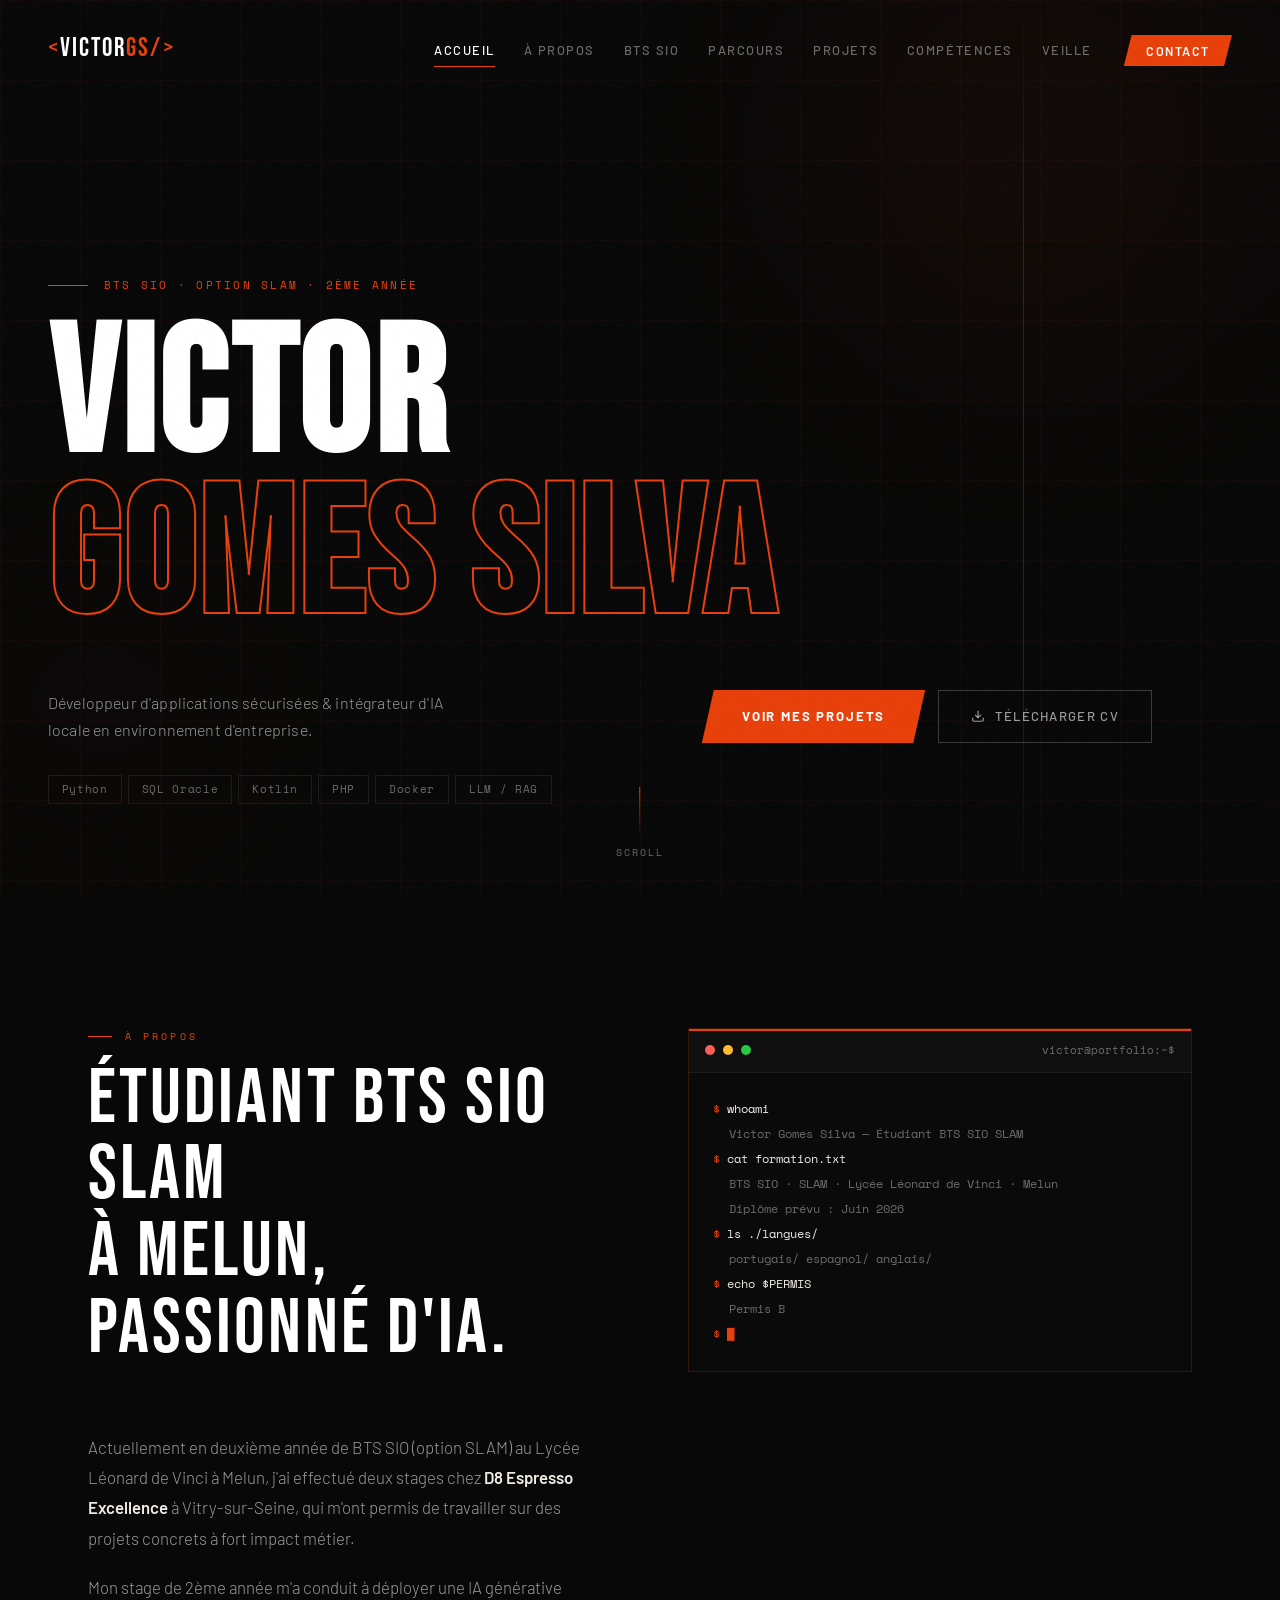
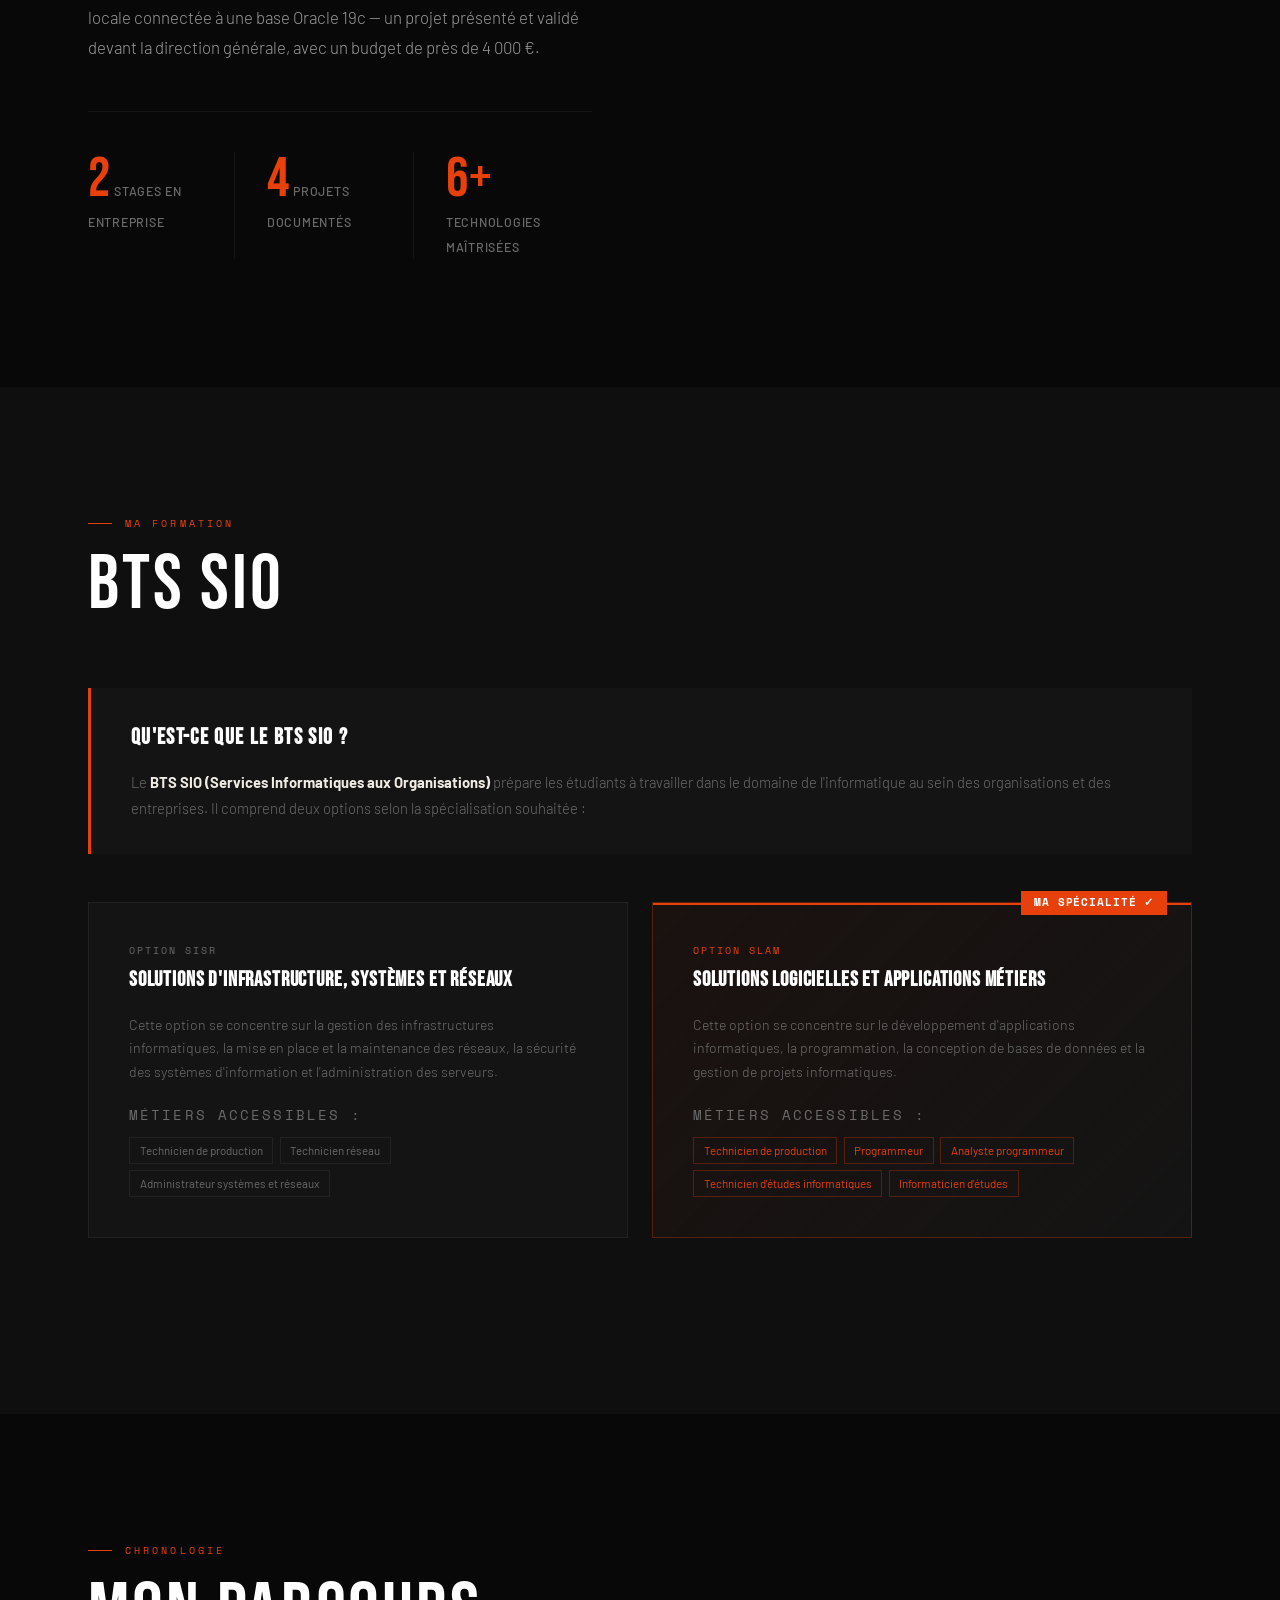
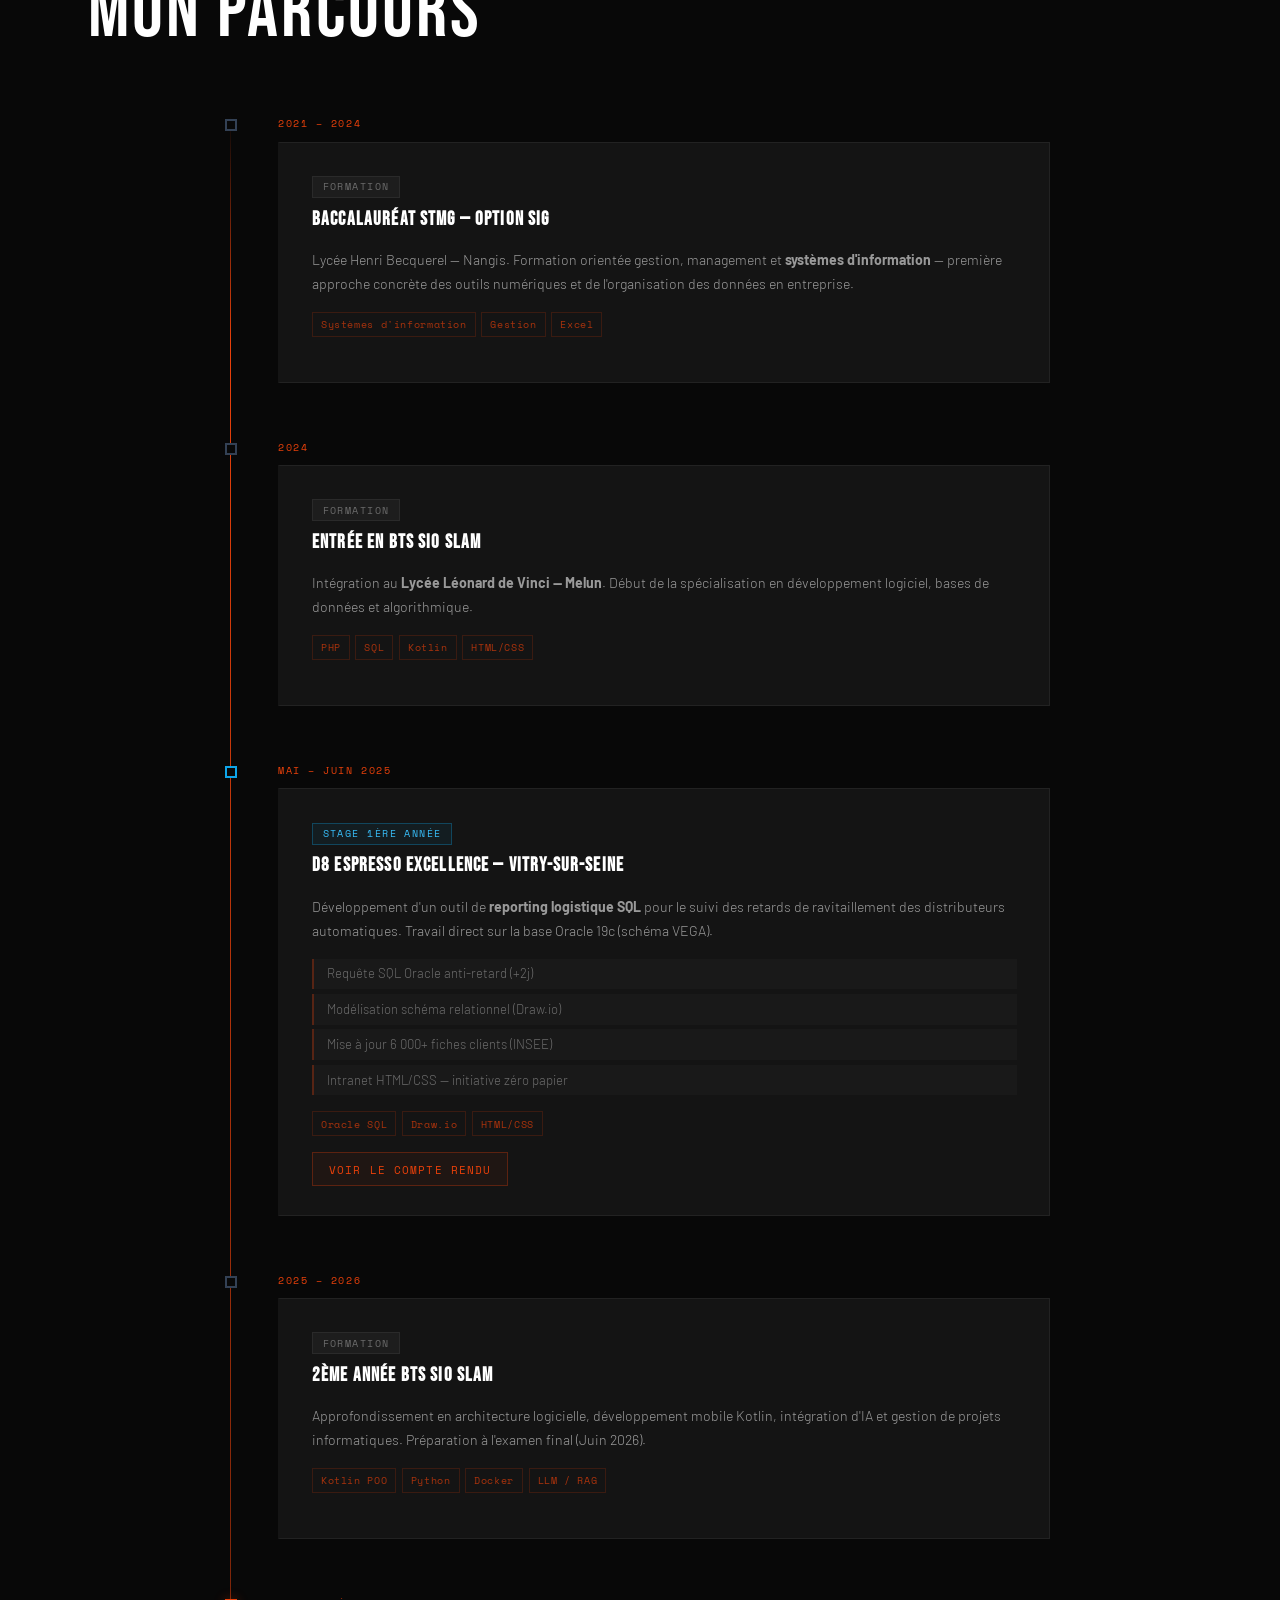
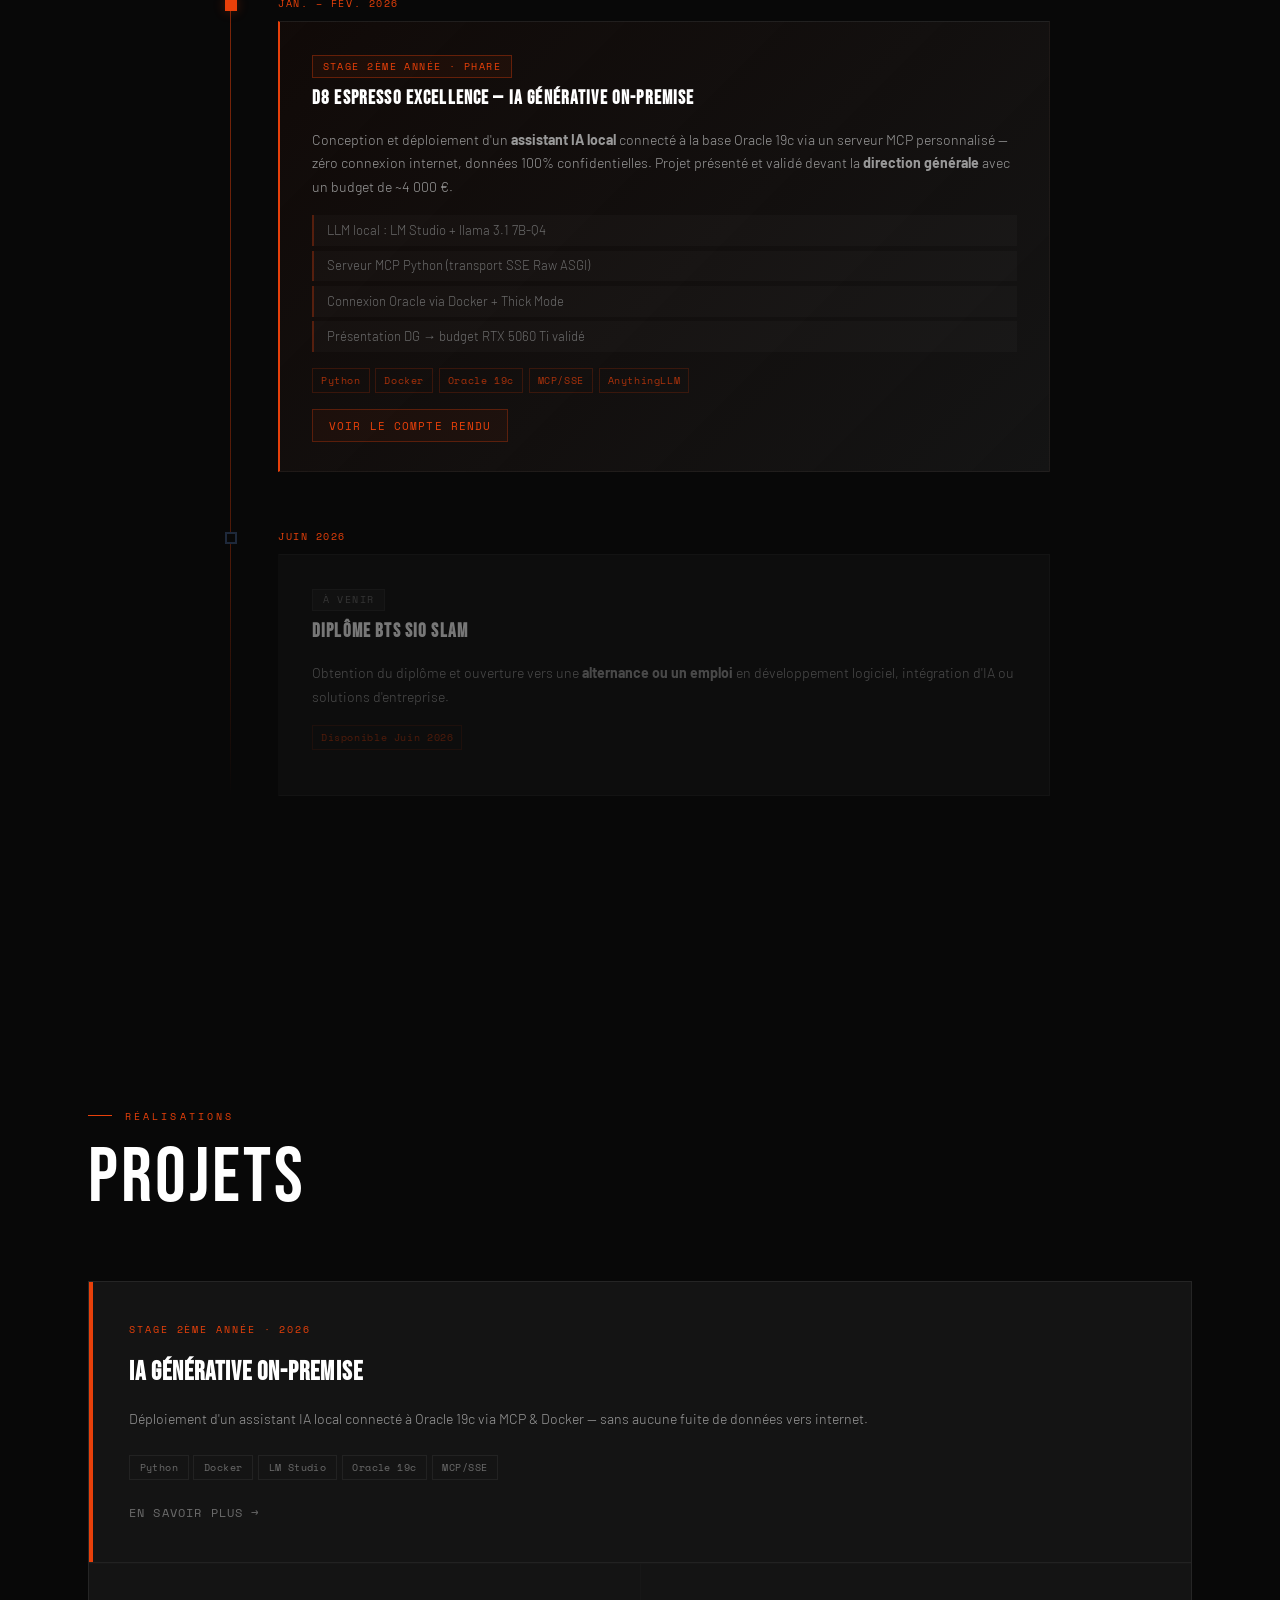
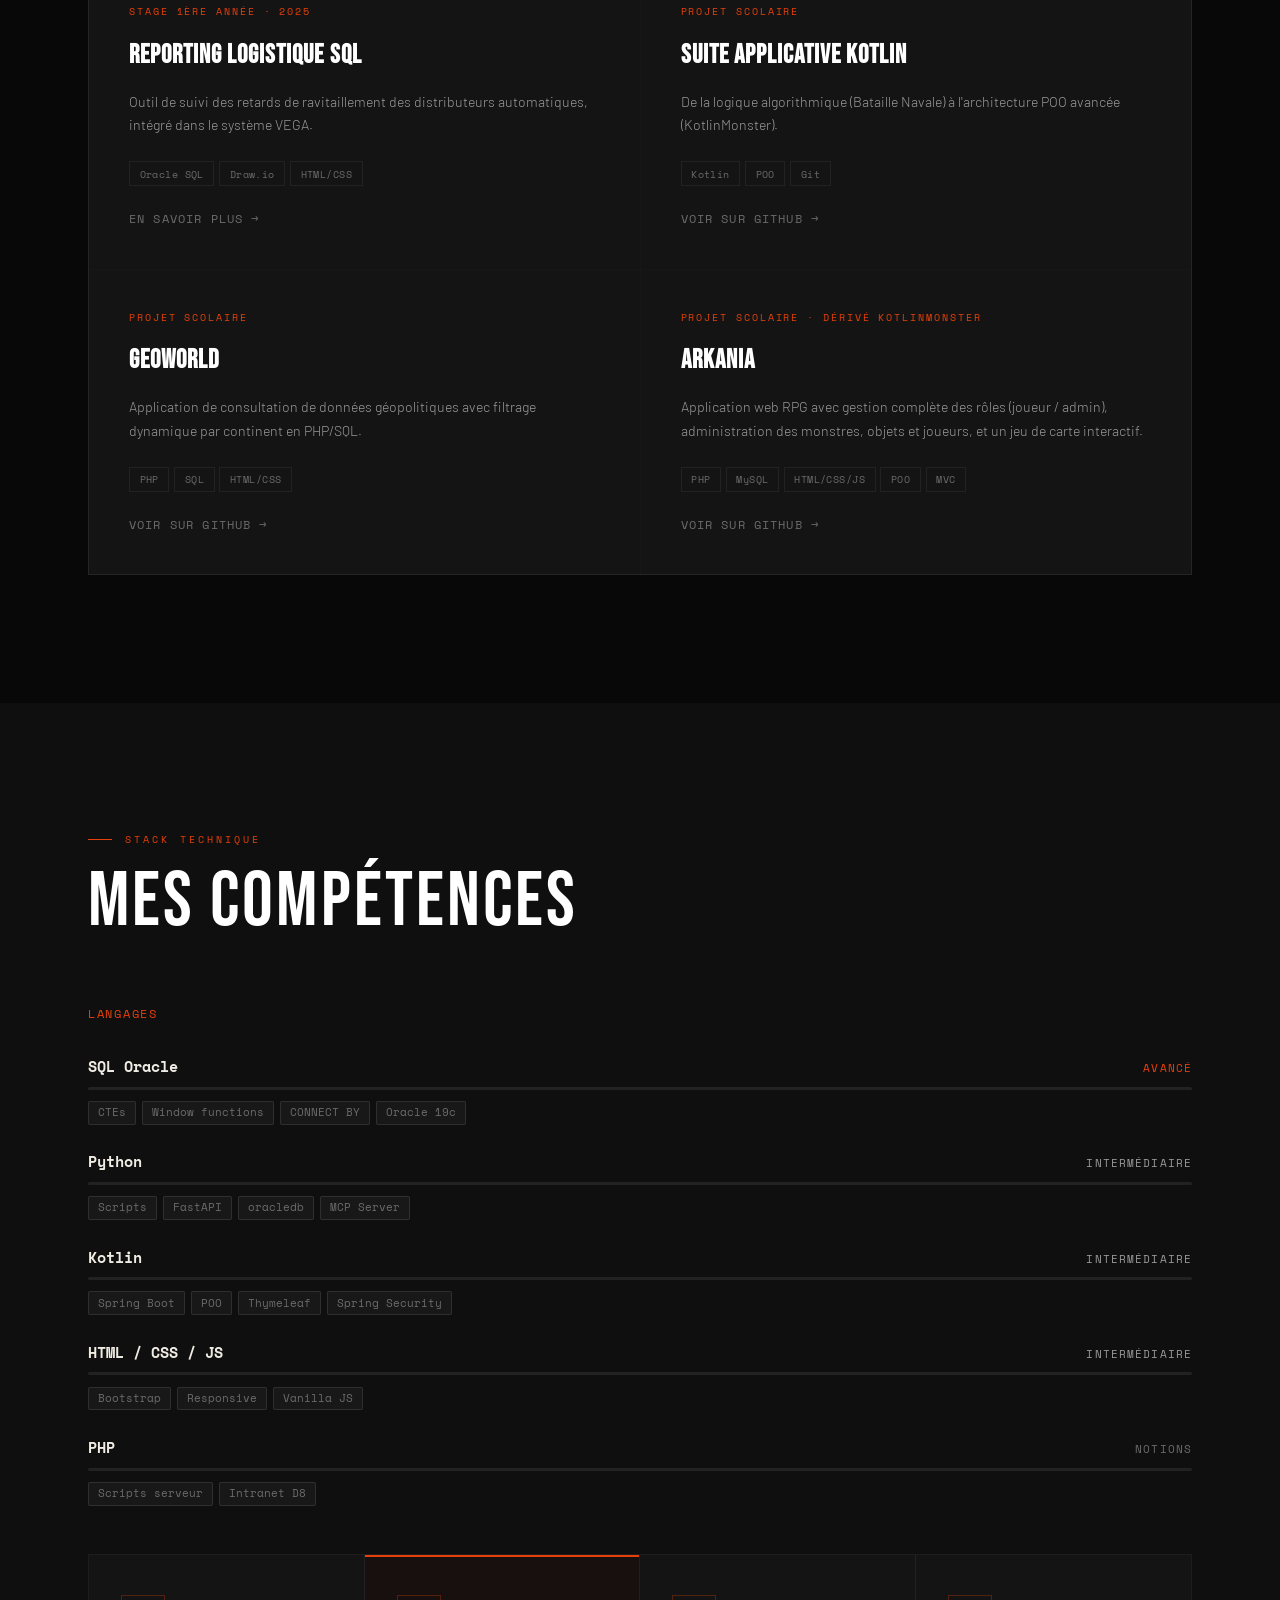
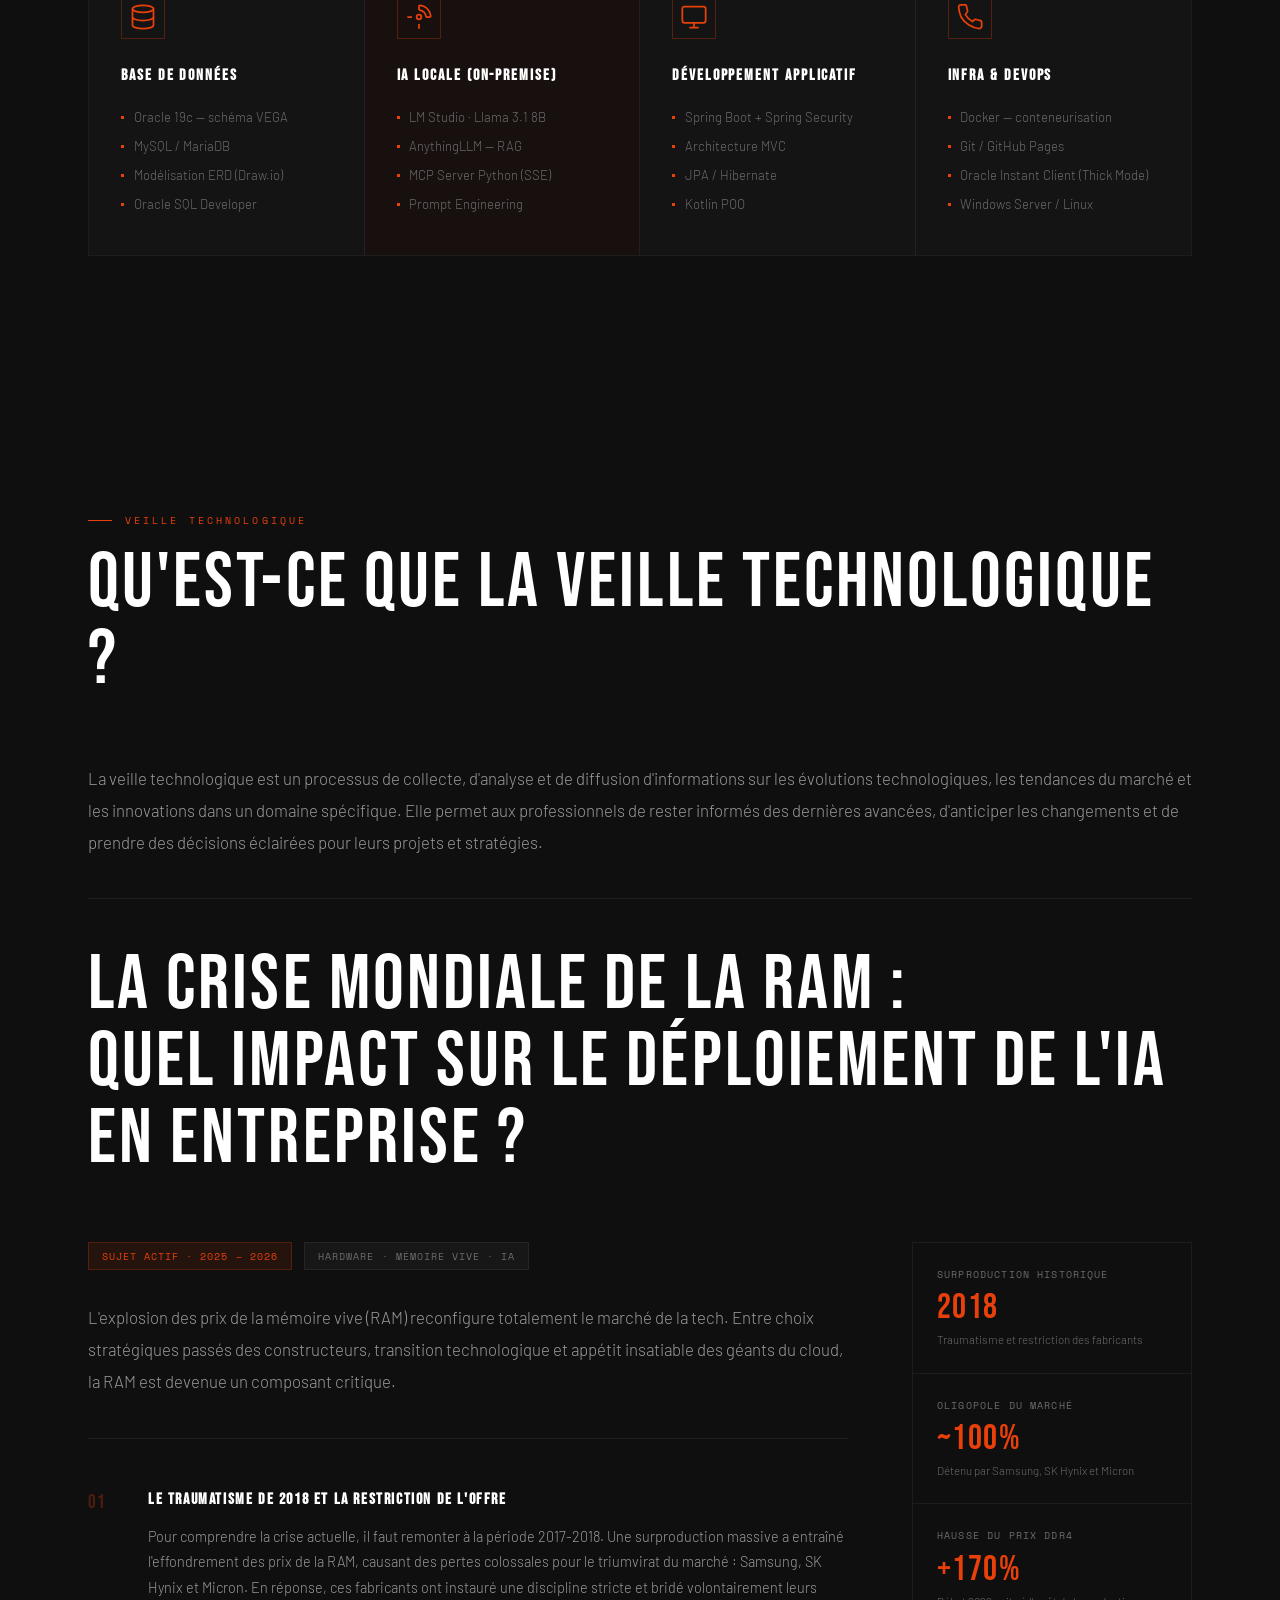
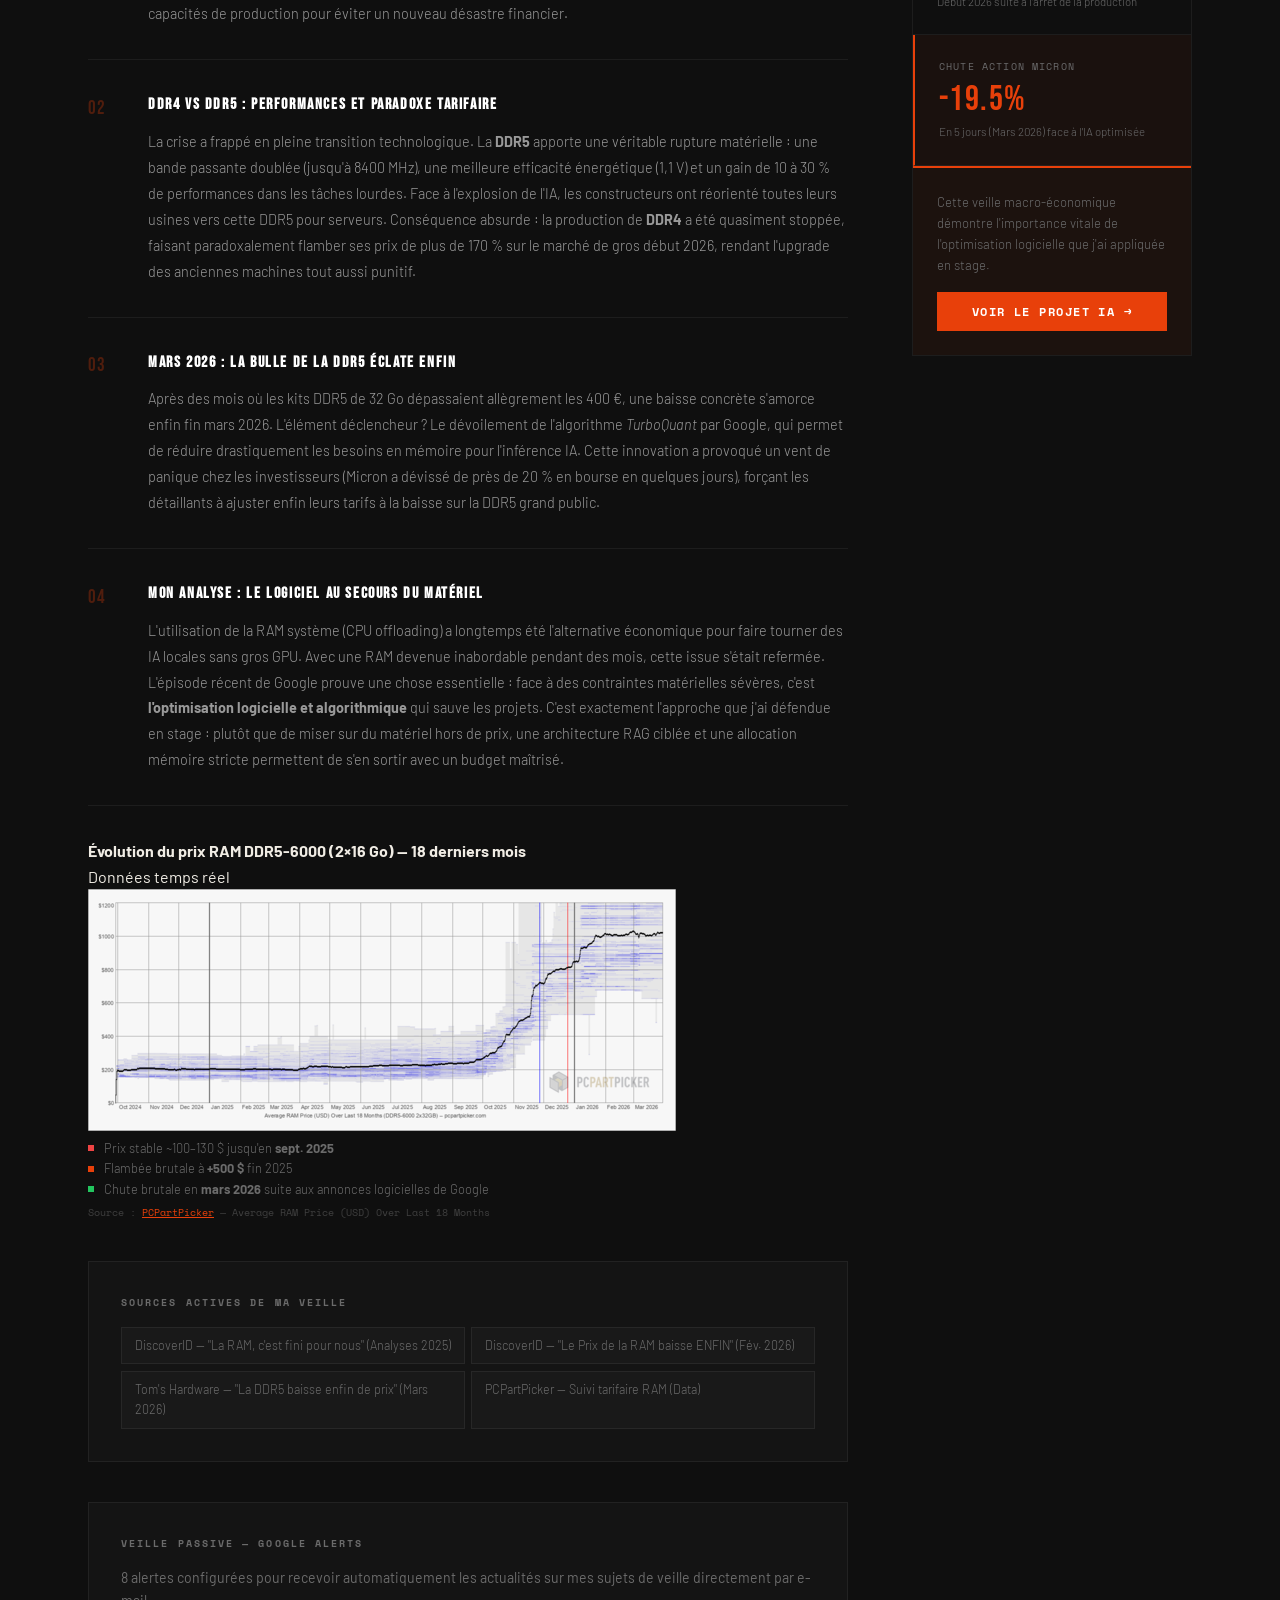
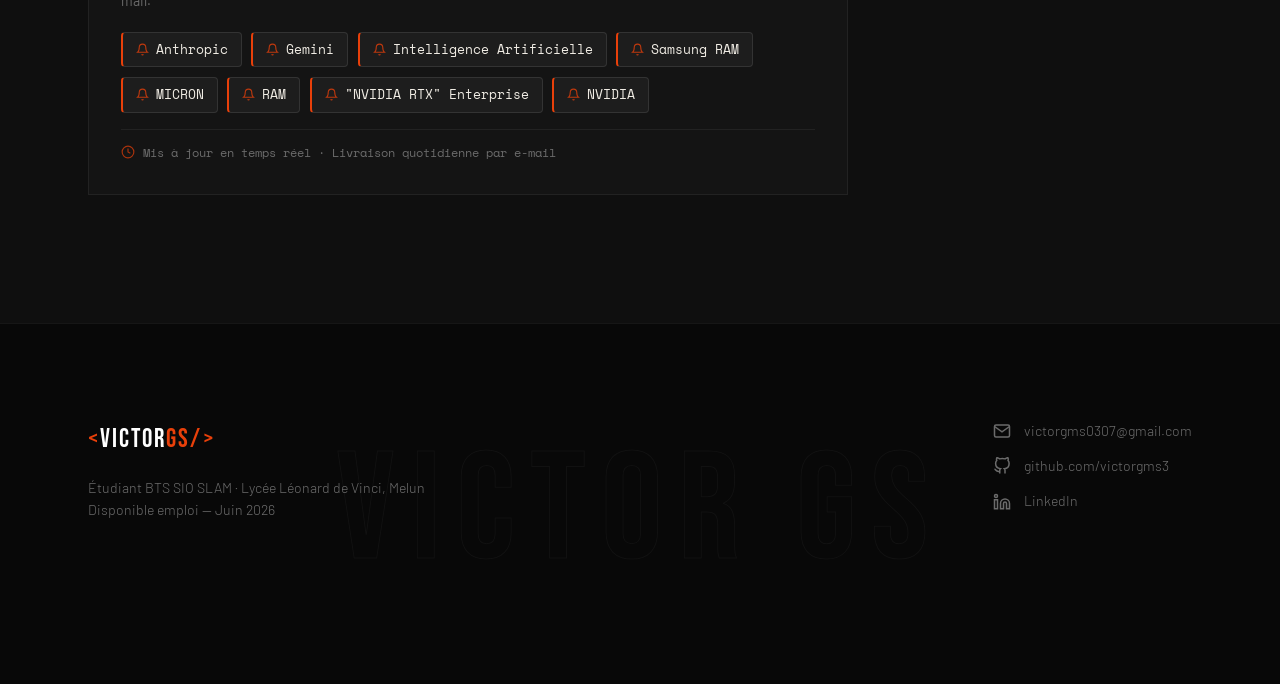
==== docs/index.html @ 0d55a773 "Styles alerts, alerts passive et reformat du code" ====
<!doctype html>
<html lang="fr">
  <head>
    <meta name="author" content="Victor Gomes Silva" />
    <meta
      name="keywords"
      content="portfolio, développeur, BTS SIO, SLAM, python, kotlin, oracle, IA"
    />
    <meta
      property="og:title"
      content="Victor Gomes Silva — Portfolio BTS SIO"
    />
    <meta
      property="og:description"
      content="Portfolio étudiant BTS SIO SLAM spécialisé en développement et IA."
    />
    <meta property="og:type" content="website" />
    <meta
      property="og:url"
      content="https://victorgms3.github.io/testPortfolio/"
    />
    <meta charset="UTF-8" />
    <meta name="viewport" content="width=device-width, initial-scale=1.0" />
    <title>Victor Gomes Silva — BTS SIO SLAM</title>
    <meta
      name="description"
      content="Portfolio étudiant BTS SIO SLAM — Développement Web, Mobile, IA locale et Solutions d'Entreprise."
    />
    <link rel="stylesheet" href="style.css" />
    <link rel="preconnect" href="https://fonts.googleapis.com" />
    <link rel="preconnect" href="https://fonts.gstatic.com" crossorigin />
    <link
      href="https://fonts.googleapis.com/css2?family=Bebas+Neue&family=Barlow:ital,wght@0,300;0,400;0,500;0,600;0,700;0,900;1,300;1,700&family=Space+Mono:wght@400;700&display=swap"
      rel="stylesheet"
    />
  </head>
  <body>
    <!-- Test Side -->
    <div class="side-panel side-left" aria-hidden="true">
      <div class="side-line"></div>
      <div class="side-content">
        <div class="side-label">SYS_MONITOR</div>
        <div class="side-metric">
          <span class="side-metric-name">VRAM</span>
          <div class="side-bar-wrap">
            <div class="side-bar-fill" id="vram-bar"></div>
          </div>
          <span class="side-metric-val" id="vram-val">14.2G</span>
        </div>
        <div class="side-metric">
          <span class="side-metric-name">GPU </span>
          <div class="side-bar-wrap">
            <div class="side-bar-fill side-bar-green" id="gpu-bar"></div>
          </div>
          <span class="side-metric-val" id="gpu-val">87%</span>
        </div>
        <div class="side-metric">
          <span class="side-metric-name">RAM </span>
          <div class="side-bar-wrap">
            <div class="side-bar-fill side-bar-purple" id="ram-bar"></div>
          </div>
          <span class="side-metric-val" id="ram-val">62G</span>
        </div>
        <div class="side-divider"></div>
        <div class="side-label">TOKENS/S</div>
        <div class="side-token-counter" id="token-counter">0</div>
        <div class="side-token-unit">tok/s</div>
        <div class="side-divider"></div>
        <div class="side-label">MODEL</div>
        <div class="side-model-name">llama3.1<br />7B-Q4_K_M</div>
        <div class="side-divider"></div>
        <div class="side-status-row">
          <span class="side-dot-live"></span>
          <span>INFERENCE</span>
        </div>
      </div>
    </div>

    <div class="side-panel side-right" aria-hidden="true">
      <div class="side-line"></div>
      <div class="side-content">
        <div class="side-label">NET_STACK</div>
        <div class="side-net-item">
          <span class="side-dot-on"></span><span>Docker</span>
        </div>
        <div class="side-net-item">
          <span class="side-dot-on"></span><span>Oracle</span>
        </div>
        <div class="side-net-item">
          <span class="side-dot-on"></span><span>MCP / SSE</span>
        </div>
        <div class="side-net-item side-net-off">
          <span class="side-dot-off"></span><span>Internet</span>
        </div>
        <div class="side-divider"></div>
        <div class="side-label">CODE_STREAM</div>
        <div class="side-code-stream" id="code-stream"></div>
        <div class="side-divider"></div>
        <div class="side-label">LATENCY</div>
        <div class="side-latency-bars" id="latency-bars">
          <span></span><span></span><span></span><span></span><span></span>
          <span></span><span></span><span></span><span></span><span></span>
        </div>
        <div class="side-divider"></div>
        <div class="side-label">UPTIME</div>
        <div class="side-uptime" id="uptime">00:00:00</div>
        <div class="side-status-row">
          <span class="side-dot-live"></span>
          <span>ON-PREMISE</span>
        </div>
      </div>
    </div>

    <nav class="navbar" id="navbar">
      <div class="logo">
        <span class="logo-bracket">&lt;</span>Victor<span class="logo-highlight"
          >GS</span
        ><span class="logo-bracket">/&gt;</span>
      </div>
      <ul class="nav-links" id="nav-menu">
        <li><a href="#home" class="nav-link">Accueil</a></li>
        <li><a href="#about" class="nav-link">À propos</a></li>
        <li><a href="#bts" class="nav-link">BTS SIO</a></li>
        <li><a href="#parcours" class="nav-link">Parcours</a></li>
        <li><a href="#projects" class="nav-link">Projets</a></li>
        <li><a href="#skills" class="nav-link">Compétences</a></li>
        <li><a href="#veille" class="nav-link">Veille</a></li>
        <li><a href="#contact" class="nav-cta">Contact</a></li>
      </ul>
      <div class="burger" id="burger">
        <span></span><span></span><span></span>
      </div>
    </nav>

    <!-- HERO -->
    <section id="home" class="hero">
      <div class="hero-bg">
        <div class="grid-overlay"></div>
        <div class="glow glow-1"></div>
        <div class="glow glow-2"></div>
      </div>
      <div class="hero-content">
        <div class="hero-eyebrow reveal">
          <div class="hero-eyebrow-line"></div>
          <div class="hero-badge">BTS SIO · Option SLAM · 2ème année</div>
        </div>
        <h1 class="hero-title reveal">
          Victor
          <span class="hero-name-accent">Gomes Silva</span>
        </h1>
        <div class="hero-bottom reveal">
          <p class="hero-subtitle">
            Développeur d'applications sécurisées &amp; intégrateur d'IA locale
            en environnement d'entreprise.
          </p>
          <div class="hero-btns">
            <a href="#projects" class="btn-primary">Voir mes projets</a>
            <a href="assets/cv.pdf" target="_blank" class="btn-outline">
              <svg
                width="14"
                height="14"
                viewBox="0 0 24 24"
                fill="none"
                stroke="currentColor"
                stroke-width="2"
              >
                <path d="M21 15v4a2 2 0 0 1-2 2H5a2 2 0 0 1-2-2v-4" />
                <polyline points="7 10 12 15 17 10" />
                <line x1="12" y1="15" x2="12" y2="3" />
              </svg>
              Télécharger CV
            </a>
          </div>
        </div>
        <div class="hero-stack reveal">
          <span>Python</span><span>SQL Oracle</span><span>Kotlin</span
          ><span>PHP</span><span>Docker</span><span>LLM / RAG</span>
        </div>
      </div>
      <div class="hero-scroll">
        <div class="scroll-line"></div>
        <span>Scroll</span>
      </div>
    </section>

    <!-- ABOUT -->
    <section id="about" class="section">
      <div class="container">
        <div class="about-grid">
          <div class="about-text reveal">
            <div class="section-label">À propos</div>
            <h2 class="section-title">
              Étudiant BTS SIO SLAM<br />à Melun, passionné d'IA.
            </h2>
            <p>
              Actuellement en deuxième année de BTS SIO (option SLAM) au Lycée
              Léonard de Vinci à Melun, j'ai effectué deux stages chez
              <strong>D8 Espresso Excellence</strong> à Vitry-sur-Seine, qui
              m'ont permis de travailler sur des projets concrets à fort impact
              métier.
            </p>
            <p>
              Mon stage de 2ème année m'a conduit à déployer une IA générative
              locale connectée à une base Oracle 19c — un projet présenté et
              validé devant la direction générale, avec un budget de près de 4
              000 €.
            </p>
            <div class="about-facts">
              <div class="fact">
                <span class="fact-num">2</span>
                <span class="fact-label">Stages en entreprise</span>
              </div>
              <div class="fact">
                <span class="fact-num">4</span>
                <span class="fact-label">Projets documentés</span>
              </div>
              <div class="fact">
                <span class="fact-num">6+</span>
                <span class="fact-label">Technologies maîtrisées</span>
              </div>
            </div>
          </div>
          <div class="about-card reveal">
            <div class="terminal">
              <div class="terminal-header">
                <span class="dot red"></span>
                <span class="dot yellow"></span>
                <span class="dot green"></span>
                <span class="terminal-title">victor@portfolio:~$</span>
              </div>
              <div class="terminal-body">
                <p>
                  <span class="t-prompt">$</span>
                  <span class="t-cmd">whoami</span>
                </p>
                <p class="t-out">Victor Gomes Silva — Étudiant BTS SIO SLAM</p>
                <p>
                  <span class="t-prompt">$</span>
                  <span class="t-cmd">cat formation.txt</span>
                </p>
                <p class="t-out">
                  BTS SIO · SLAM · Lycée Léonard de Vinci · Melun
                </p>
                <p class="t-out">Diplôme prévu : Juin 2026</p>
                <p>
                  <span class="t-prompt">$</span>
                  <span class="t-cmd">ls ./langues/</span>
                </p>
                <p class="t-out">portugais/ espagnol/ anglais/</p>
                <p>
                  <span class="t-prompt">$</span>
                  <span class="t-cmd">echo $PERMIS</span>
                </p>
                <p class="t-out">Permis B</p>
                <p class="t-cursor">
                  <span class="t-prompt">$</span>
                  <span class="cursor-blink">█</span>
                </p>
              </div>
            </div>
          </div>
        </div>
      </div>
    </section>

    <section id="bts" class="section section-dark">
      <div class="container">
        <div class="section-label reveal">Ma formation</div>
        <h2 class="section-title reveal">BTS SIO</h2>

        <div class="bts-definition reveal">
          <h3>Qu'est-ce que le BTS SIO ?</h3>
          <p>
            Le
            <strong>BTS SIO (Services Informatiques aux Organisations)</strong>
            prépare les étudiants à travailler dans le domaine de l'informatique
            au sein des organisations et des entreprises. Il comprend deux
            options selon la spécialisation souhaitée :
          </p>
        </div>

        <div class="bts-grid">
          <div class="bts-card reveal bts-card-other">
            <div class="bts-card-header">
              <span class="bts-option-tag">Option SISR</span>
              <h3>Solutions d'Infrastructure, Systèmes et Réseaux</h3>
            </div>
            <p>
              Cette option se concentre sur la gestion des infrastructures
              informatiques, la mise en place et la maintenance des réseaux, la
              sécurité des systèmes d'information et l'administration des
              serveurs.
            </p>
            <p class="bts-metiers-label">Métiers accessibles :</p>
            <div class="bts-metiers">
              <span class="bts-metier-tag">Technicien de production</span>
              <span class="bts-metier-tag">Technicien réseau</span>
              <span class="bts-metier-tag"
                >Administrateur systèmes et réseaux</span
              >
            </div>
          </div>
          <div class="bts-card reveal bts-card-active">
            <div class="bts-active-badge">Ma spécialité ✓</div>
            <div class="bts-card-header">
              <span class="bts-option-tag accent">Option SLAM</span>
              <h3>Solutions Logicielles et Applications Métiers</h3>
            </div>
            <p>
              Cette option se concentre sur le développement d'applications
              informatiques, la programmation, la conception de bases de données
              et la gestion de projets informatiques.
            </p>
            <p class="bts-metiers-label">Métiers accessibles :</p>
            <div class="bts-metiers">
              <span class="bts-metier-tag accent"
                >Technicien de production</span
              >
              <span class="bts-metier-tag accent">Programmeur</span>
              <span class="bts-metier-tag accent">Analyste programmeur</span>
              <span class="bts-metier-tag accent"
                >Technicien d'études informatiques</span
              >
              <span class="bts-metier-tag accent">Informaticien d'études</span>
            </div>
          </div>
        </div>

        <!-- <div class="bts-parcours reveal">
                <h3>Mon parcours BTS SIO</h3>
                <p>Formation au <strong>Lycée Léonard de Vinci — Melun</strong> · 2024 – 2026</p>
                <div class="bts-projets-grid">
                    <div class="bts-projet-col">
                        <h4>Projets réalisés</h4>
                        <ul class="bts-projet-list">
                            <li><a href="https://github.com/victorgms3/GeoWorld" target="_blank">GeoWorld — PHP/SQL</a></li>
                            <li><a href="https://github.com/victorgms3/kotlinBatailleNavale" target="_blank">Bataille Navale — Kotlin</a></li>
                            <li><a href="https://github.com/victorgms3/kotlinMonsterSprint3" target="_blank">KotlinMonster — Kotlin POO</a></li>
                        </ul>
                    </div>
                    <div class="bts-stage-col">
                        <h4>Stages effectués</h4>
                        <div class="bts-stages-table">
                            <div class="bts-stage-row bts-stage-header">
                                <span>Stage 1ère année</span>
                                <span>Stage 2ème année</span>
                            </div>
                            <div class="bts-stage-row">
                                <span>D8 Espresso Excellence</span>
                                <span>D8 Espresso Excellence</span>
                            </div>
                            -----
                            <div class="bts-stage-row bts-stage-links">
                                <button class="btn-timeline" onclick="openModal('modal-sql')"> Compte rendu</button>
                                <button class="btn-timeline btn-timeline-accent" onclick="openModal('modal-ia')"> Compte rendu</button>
                            </div> 
                            -----
                        </div>
                    </div>
                </div>
            </div> -->
      </div>
    </section>

    <!-- PARCOURS -->
    <section id="parcours" class="section">
      <div class="container">
        <div class="section-label reveal">Chronologie</div>
        <h2 class="section-title reveal">Mon Parcours</h2>

        <div class="parcours-timeline">
          <div class="parcours-item reveal">
            <div class="parcours-dot parcours-dot-school"></div>
            <div class="parcours-date">2021 – 2024</div>
            <div class="parcours-card">
              <div class="parcours-tag">Formation</div>
              <h3>Baccalauréat STMG — Option SIG</h3>
              <p>
                Lycée Henri Becquerel — Nangis. Formation orientée gestion,
                management et <strong>systèmes d'information</strong> — première
                approche concrète des outils numériques et de l'organisation des
                données en entreprise.
              </p>
              <div class="parcours-skills-row">
                <span>Systèmes d'information</span><span>Gestion</span
                ><span>Excel</span>
              </div>
            </div>
          </div>

          <div class="parcours-item reveal">
            <div class="parcours-dot parcours-dot-school"></div>
            <div class="parcours-date">2024</div>
            <div class="parcours-card">
              <div class="parcours-tag">Formation</div>
              <h3>Entrée en BTS SIO SLAM</h3>
              <p>
                Intégration au <strong>Lycée Léonard de Vinci — Melun</strong>.
                Début de la spécialisation en développement logiciel, bases de
                données et algorithmique.
              </p>
              <div class="parcours-skills-row">
                <span>PHP</span><span>SQL</span><span>Kotlin</span
                ><span>HTML/CSS</span>
              </div>
            </div>
          </div>

          <div class="parcours-item reveal">
            <div class="parcours-dot parcours-dot-stage"></div>
            <div class="parcours-date">Mai – Juin 2025</div>
            <div class="parcours-card">
              <div class="parcours-tag parcours-tag-stage">
                Stage 1ère année
              </div>
              <h3>D8 Espresso Excellence — Vitry-sur-Seine</h3>
              <p>
                Développement d'un outil de
                <strong>reporting logistique SQL</strong> pour le suivi des
                retards de ravitaillement des distributeurs automatiques.
                Travail direct sur la base Oracle 19c (schéma VEGA).
              </p>
              <div class="parcours-missions">
                <div class="parcours-mission">
                  Requête SQL Oracle anti-retard (+2j)
                </div>
                <div class="parcours-mission">
                  Modélisation schéma relationnel (Draw.io)
                </div>
                <div class="parcours-mission">
                  Mise à jour 6 000+ fiches clients (INSEE)
                </div>
                <div class="parcours-mission">
                  Intranet HTML/CSS — initiative zéro papier
                </div>
              </div>
              <div class="parcours-skills-row">
                <span>Oracle SQL</span><span>Draw.io</span><span>HTML/CSS</span>
              </div>
              <!-- TODO compte rendu -->
              <button
                class="btn-timeline btn-timeline-accent"
                onclick="openModal('modal-sql')"
              >
                Voir le compte rendu
              </button>
            </div>
          </div>

          <div class="parcours-item reveal">
            <div class="parcours-dot parcours-dot-school"></div>
            <div class="parcours-date">2025 – 2026</div>
            <div class="parcours-card">
              <div class="parcours-tag">Formation</div>
              <h3>2ème année BTS SIO SLAM</h3>
              <p>
                Approfondissement en architecture logicielle, développement
                mobile Kotlin, intégration d'IA et gestion de projets
                informatiques. Préparation à l'examen final (Juin 2026).
              </p>
              <div class="parcours-skills-row">
                <span>Kotlin POO</span><span>Python</span><span>Docker</span
                ><span>LLM / RAG</span>
              </div>
            </div>
          </div>

          <div class="parcours-item reveal">
            <div class="parcours-dot parcours-dot-accent"></div>
            <div class="parcours-date">Jan. – Fév. 2026</div>
            <div class="parcours-card parcours-card-accent">
              <div class="parcours-tag parcours-tag-accent">
                Stage 2ème année · Phare
              </div>
              <h3>D8 Espresso Excellence — IA Générative On-Premise</h3>
              <p>
                Conception et déploiement d'un
                <strong>assistant IA local</strong> connecté à la base Oracle
                19c via un serveur MCP personnalisé — zéro connexion internet,
                données 100% confidentielles. Projet présenté et validé devant
                la <strong>direction générale</strong> avec un budget de ~4 000
                €.
              </p>
              <div class="parcours-missions">
                <div class="parcours-mission">
                  LLM local : LM Studio + llama 3.1 7B-Q4
                </div>
                <div class="parcours-mission">
                  Serveur MCP Python (transport SSE Raw ASGI)
                </div>
                <div class="parcours-mission">
                  Connexion Oracle via Docker + Thick Mode
                </div>
                <div class="parcours-mission">
                  Présentation DG → budget RTX 5060 Ti validé
                </div>
              </div>
              <div class="parcours-skills-row">
                <span>Python</span><span>Docker</span><span>Oracle 19c</span
                ><span>MCP/SSE</span><span>AnythingLLM</span>
              </div>
              <!-- TODO compte rendu -->
              <button
                class="btn-timeline btn-timeline-accent"
                onclick="openModal('modal-ia')"
              >
                Voir le compte rendu
              </button>
            </div>
          </div>

          <div class="parcours-item reveal">
            <div class="parcours-dot parcours-dot-future"></div>
            <div class="parcours-date">Juin 2026</div>
            <div class="parcours-card parcours-card-future">
              <div class="parcours-tag">À venir</div>
              <h3>Diplôme BTS SIO SLAM</h3>
              <p>
                Obtention du diplôme et ouverture vers une
                <strong>alternance ou un emploi</strong> en développement
                logiciel, intégration d'IA ou solutions d'entreprise.
              </p>
              <div class="parcours-skills-row">
                <span>Disponible Juin 2026</span>
              </div>
            </div>
          </div>
        </div>
      </div>
    </section>

    <!-- PROJECTS -->
    <section id="projects" class="section">
      <div class="container">
        <div class="section-label reveal">Réalisations</div>
        <h2 class="section-title reveal">Projets</h2>
        <div class="projects-grid">
          <article
            class="project-card project-featured reveal"
            onclick="openModal('modal-ia')"
          >
            <div class="project-tag">Stage 2ème année · 2026</div>
            <h3>IA Générative On-Premise</h3>
            <p>
              Déploiement d'un assistant IA local connecté à Oracle 19c via MCP
              &amp; Docker — sans aucune fuite de données vers internet.
            </p>
            <div class="project-stack">
              <span>Python</span><span>Docker</span><span>LM Studio</span
              ><span>Oracle 19c</span><span>MCP/SSE</span>
            </div>
            <div class="project-link">En savoir plus →</div>
          </article>

          <article class="project-card reveal" onclick="openModal('modal-sql')">
            <div class="project-tag">Stage 1ère année · 2025</div>
            <h3>Reporting Logistique SQL</h3>
            <p>
              Outil de suivi des retards de ravitaillement des distributeurs
              automatiques, intégré dans le système VEGA.
            </p>
            <div class="project-stack">
              <span>Oracle SQL</span><span>Draw.io</span><span>HTML/CSS</span>
            </div>
            <div class="project-link">En savoir plus →</div>
          </article>

          <article
            class="project-card reveal"
            onclick="openModal('modal-kotlin')"
          >
            <div class="project-tag">Projet scolaire</div>
            <h3>Suite Applicative Kotlin</h3>
            <p>
              De la logique algorithmique (Bataille Navale) à l'architecture POO
              avancée (KotlinMonster).
            </p>
            <div class="project-stack">
              <span>Kotlin</span><span>POO</span><span>Git</span>
            </div>
            <div class="project-link">Voir sur GitHub →</div>
          </article>

          <article class="project-card reveal" onclick="openModal('modal-geo')">
            <div class="project-tag">Projet scolaire</div>
            <h3>GeoWorld</h3>
            <p>
              Application de consultation de données géopolitiques avec filtrage
              dynamique par continent en PHP/SQL.
            </p>
            <div class="project-stack">
              <span>PHP</span><span>SQL</span><span>HTML/CSS</span>
            </div>
            <div class="project-link">Voir sur GitHub →</div>
          </article>

          <article
            class="project-card reveal"
            onclick="openModal('modal-arkania')"
          >
            <div class="project-tag">
              Projet scolaire · Dérivé KotlinMonster
            </div>
            <h3>Arkania</h3>
            <p>
              Application web RPG avec gestion complète des rôles (joueur /
              admin), administration des monstres, objets et joueurs, et un jeu
              de carte interactif.
            </p>
            <div class="project-stack">
              <span>PHP</span><span>MySQL</span><span>HTML/CSS/JS</span
              ><span>POO</span><span>MVC</span>
            </div>
            <div class="project-link">Voir sur GitHub →</div>
          </article>
        </div>
      </div>
    </section>

    <!-- SKILLS -->
    <section id="skills" class="section section-dark">
      <div class="container">
        <div class="section-label reveal">Stack technique</div>
        <h2 class="section-title reveal">Mes compétences</h2>

        <!-- Langages — barres de niveau -->
        <div class="reveal" style="margin-bottom: 3rem">
          <p
            style="
              font-size: 0.72rem;
              letter-spacing: 0.15em;
              text-transform: uppercase;
              color: var(--accent);
              font-family: var(--font-mono);
              margin-bottom: 2rem;
            "
          >
            Langages
          </p>
          <div style="display: flex; flex-direction: column; gap: 1.6rem">
            <!-- SQL Oracle -->
            <div style="display: flex; flex-direction: column; gap: 0.5rem">
              <div
                style="
                  display: flex;
                  justify-content: space-between;
                  align-items: baseline;
                "
              >
                <span
                  style="
                    font-size: 0.92rem;
                    font-weight: 600;
                    color: var(--text);
                    font-family: var(--font-mono);
                  "
                  >SQL Oracle</span
                >
                <span
                  style="
                    font-size: 0.7rem;
                    letter-spacing: 0.1em;
                    text-transform: uppercase;
                    color: var(--accent);
                    font-family: var(--font-mono);
                  "
                  >Avancé</span
                >
              </div>
              <div
                style="
                  width: 100%;
                  height: 3px;
                  background: rgba(255, 255, 255, 0.08);
                  border-radius: 2px;
                  overflow: hidden;
                "
              >
                <div
                  class="skill-fill"
                  data-w="92"
                  style="
                    width: 0%;
                    height: 100%;
                    background: var(--accent);
                    border-radius: 2px;
                    transition: width 1s cubic-bezier(0.4, 0, 0.2, 1);
                  "
                ></div>
              </div>
              <div
                style="
                  display: flex;
                  flex-wrap: wrap;
                  gap: 0.4rem;
                  margin-top: 0.2rem;
                "
              >
                <span
                  style="
                    font-size: 0.67rem;
                    font-family: var(--font-mono);
                    color: var(--text-muted);
                    background: rgba(255, 255, 255, 0.04);
                    border: 1px solid rgba(255, 255, 255, 0.1);
                    padding: 0.15rem 0.55rem;
                    border-radius: 2px;
                  "
                  >CTEs</span
                >
                <span
                  style="
                    font-size: 0.67rem;
                    font-family: var(--font-mono);
                    color: var(--text-muted);
                    background: rgba(255, 255, 255, 0.04);
                    border: 1px solid rgba(255, 255, 255, 0.1);
                    padding: 0.15rem 0.55rem;
                    border-radius: 2px;
                  "
                  >Window functions</span
                >
                <span
                  style="
                    font-size: 0.67rem;
                    font-family: var(--font-mono);
                    color: var(--text-muted);
                    background: rgba(255, 255, 255, 0.04);
                    border: 1px solid rgba(255, 255, 255, 0.1);
                    padding: 0.15rem 0.55rem;
                    border-radius: 2px;
                  "
                  >CONNECT BY</span
                >
                <span
                  style="
                    font-size: 0.67rem;
                    font-family: var(--font-mono);
                    color: var(--text-muted);
                    background: rgba(255, 255, 255, 0.04);
                    border: 1px solid rgba(255, 255, 255, 0.1);
                    padding: 0.15rem 0.55rem;
                    border-radius: 2px;
                  "
                  >Oracle 19c</span
                >
              </div>
            </div>

            <!-- Python -->
            <div style="display: flex; flex-direction: column; gap: 0.5rem">
              <div
                style="
                  display: flex;
                  justify-content: space-between;
                  align-items: baseline;
                "
              >
                <span
                  style="
                    font-size: 0.92rem;
                    font-weight: 600;
                    color: var(--text);
                    font-family: var(--font-mono);
                  "
                  >Python</span
                >
                <span
                  style="
                    font-size: 0.7rem;
                    letter-spacing: 0.1em;
                    text-transform: uppercase;
                    color: var(--text-dim);
                    font-family: var(--font-mono);
                  "
                  >Intermédiaire</span
                >
              </div>
              <div
                style="
                  width: 100%;
                  height: 3px;
                  background: rgba(255, 255, 255, 0.08);
                  border-radius: 2px;
                  overflow: hidden;
                "
              >
                <div
                  class="skill-fill"
                  data-w="65"
                  style="
                    width: 0%;
                    height: 100%;
                    background: rgba(255, 255, 255, 0.3);
                    border-radius: 2px;
                    transition: width 1s cubic-bezier(0.4, 0, 0.2, 1);
                  "
                ></div>
              </div>
              <div
                style="
                  display: flex;
                  flex-wrap: wrap;
                  gap: 0.4rem;
                  margin-top: 0.2rem;
                "
              >
                <span
                  style="
                    font-size: 0.67rem;
                    font-family: var(--font-mono);
                    color: var(--text-muted);
                    background: rgba(255, 255, 255, 0.04);
                    border: 1px solid rgba(255, 255, 255, 0.1);
                    padding: 0.15rem 0.55rem;
                    border-radius: 2px;
                  "
                  >Scripts</span
                >
                <span
                  style="
                    font-size: 0.67rem;
                    font-family: var(--font-mono);
                    color: var(--text-muted);
                    background: rgba(255, 255, 255, 0.04);
                    border: 1px solid rgba(255, 255, 255, 0.1);
                    padding: 0.15rem 0.55rem;
                    border-radius: 2px;
                  "
                  >FastAPI</span
                >
                <span
                  style="
                    font-size: 0.67rem;
                    font-family: var(--font-mono);
                    color: var(--text-muted);
                    background: rgba(255, 255, 255, 0.04);
                    border: 1px solid rgba(255, 255, 255, 0.1);
                    padding: 0.15rem 0.55rem;
                    border-radius: 2px;
                  "
                  >oracledb</span
                >
                <span
                  style="
                    font-size: 0.67rem;
                    font-family: var(--font-mono);
                    color: var(--text-muted);
                    background: rgba(255, 255, 255, 0.04);
                    border: 1px solid rgba(255, 255, 255, 0.1);
                    padding: 0.15rem 0.55rem;
                    border-radius: 2px;
                  "
                  >MCP Server</span
                >
              </div>
            </div>

            <!-- Kotlin -->
            <div style="display: flex; flex-direction: column; gap: 0.5rem">
              <div
                style="
                  display: flex;
                  justify-content: space-between;
                  align-items: baseline;
                "
              >
                <span
                  style="
                    font-size: 0.92rem;
                    font-weight: 600;
                    color: var(--text);
                    font-family: var(--font-mono);
                  "
                  >Kotlin</span
                >
                <span
                  style="
                    font-size: 0.7rem;
                    letter-spacing: 0.1em;
                    text-transform: uppercase;
                    color: var(--text-dim);
                    font-family: var(--font-mono);
                  "
                  >Intermédiaire</span
                >
              </div>
              <div
                style="
                  width: 100%;
                  height: 3px;
                  background: rgba(255, 255, 255, 0.08);
                  border-radius: 2px;
                  overflow: hidden;
                "
              >
                <div
                  class="skill-fill"
                  data-w="70"
                  style="
                    width: 0%;
                    height: 100%;
                    background: rgba(255, 255, 255, 0.3);
                    border-radius: 2px;
                    transition: width 1s cubic-bezier(0.4, 0, 0.2, 1);
                  "
                ></div>
              </div>
              <div
                style="
                  display: flex;
                  flex-wrap: wrap;
                  gap: 0.4rem;
                  margin-top: 0.2rem;
                "
              >
                <span
                  style="
                    font-size: 0.67rem;
                    font-family: var(--font-mono);
                    color: var(--text-muted);
                    background: rgba(255, 255, 255, 0.04);
                    border: 1px solid rgba(255, 255, 255, 0.1);
                    padding: 0.15rem 0.55rem;
                    border-radius: 2px;
                  "
                  >Spring Boot</span
                >
                <span
                  style="
                    font-size: 0.67rem;
                    font-family: var(--font-mono);
                    color: var(--text-muted);
                    background: rgba(255, 255, 255, 0.04);
                    border: 1px solid rgba(255, 255, 255, 0.1);
                    padding: 0.15rem 0.55rem;
                    border-radius: 2px;
                  "
                  >POO</span
                >
                <span
                  style="
                    font-size: 0.67rem;
                    font-family: var(--font-mono);
                    color: var(--text-muted);
                    background: rgba(255, 255, 255, 0.04);
                    border: 1px solid rgba(255, 255, 255, 0.1);
                    padding: 0.15rem 0.55rem;
                    border-radius: 2px;
                  "
                  >Thymeleaf</span
                >
                <span
                  style="
                    font-size: 0.67rem;
                    font-family: var(--font-mono);
                    color: var(--text-muted);
                    background: rgba(255, 255, 255, 0.04);
                    border: 1px solid rgba(255, 255, 255, 0.1);
                    padding: 0.15rem 0.55rem;
                    border-radius: 2px;
                  "
                  >Spring Security</span
                >
              </div>
            </div>

            <!-- HTML/CSS/JS -->
            <div style="display: flex; flex-direction: column; gap: 0.5rem">
              <div
                style="
                  display: flex;
                  justify-content: space-between;
                  align-items: baseline;
                "
              >
                <span
                  style="
                    font-size: 0.92rem;
                    font-weight: 600;
                    color: var(--text);
                    font-family: var(--font-mono);
                  "
                  >HTML / CSS / JS</span
                >
                <span
                  style="
                    font-size: 0.7rem;
                    letter-spacing: 0.1em;
                    text-transform: uppercase;
                    color: var(--text-dim);
                    font-family: var(--font-mono);
                  "
                  >Intermédiaire</span
                >
              </div>
              <div
                style="
                  width: 100%;
                  height: 3px;
                  background: rgba(255, 255, 255, 0.08);
                  border-radius: 2px;
                  overflow: hidden;
                "
              >
                <div
                  class="skill-fill"
                  data-w="65"
                  style="
                    width: 0%;
                    height: 100%;
                    background: rgba(255, 255, 255, 0.3);
                    border-radius: 2px;
                    transition: width 1s cubic-bezier(0.4, 0, 0.2, 1);
                  "
                ></div>
              </div>
              <div
                style="
                  display: flex;
                  flex-wrap: wrap;
                  gap: 0.4rem;
                  margin-top: 0.2rem;
                "
              >
                <span
                  style="
                    font-size: 0.67rem;
                    font-family: var(--font-mono);
                    color: var(--text-muted);
                    background: rgba(255, 255, 255, 0.04);
                    border: 1px solid rgba(255, 255, 255, 0.1);
                    padding: 0.15rem 0.55rem;
                    border-radius: 2px;
                  "
                  >Bootstrap</span
                >
                <span
                  style="
                    font-size: 0.67rem;
                    font-family: var(--font-mono);
                    color: var(--text-muted);
                    background: rgba(255, 255, 255, 0.04);
                    border: 1px solid rgba(255, 255, 255, 0.1);
                    padding: 0.15rem 0.55rem;
                    border-radius: 2px;
                  "
                  >Responsive</span
                >
                <span
                  style="
                    font-size: 0.67rem;
                    font-family: var(--font-mono);
                    color: var(--text-muted);
                    background: rgba(255, 255, 255, 0.04);
                    border: 1px solid rgba(255, 255, 255, 0.1);
                    padding: 0.15rem 0.55rem;
                    border-radius: 2px;
                  "
                  >Vanilla JS</span
                >
              </div>
            </div>

            <!-- PHP -->
            <div style="display: flex; flex-direction: column; gap: 0.5rem">
              <div
                style="
                  display: flex;
                  justify-content: space-between;
                  align-items: baseline;
                "
              >
                <span
                  style="
                    font-size: 0.92rem;
                    font-weight: 600;
                    color: var(--text);
                    font-family: var(--font-mono);
                  "
                  >PHP</span
                >
                <span
                  style="
                    font-size: 0.7rem;
                    letter-spacing: 0.1em;
                    text-transform: uppercase;
                    color: var(--text-muted);
                    font-family: var(--font-mono);
                  "
                  >Notions</span
                >
              </div>
              <div
                style="
                  width: 100%;
                  height: 3px;
                  background: rgba(255, 255, 255, 0.08);
                  border-radius: 2px;
                  overflow: hidden;
                "
              >
                <div
                  class="skill-fill"
                  data-w="40"
                  style="
                    width: 0%;
                    height: 100%;
                    background: rgba(255, 255, 255, 0.18);
                    border-radius: 2px;
                    transition: width 1s cubic-bezier(0.4, 0, 0.2, 1);
                  "
                ></div>
              </div>
              <div
                style="
                  display: flex;
                  flex-wrap: wrap;
                  gap: 0.4rem;
                  margin-top: 0.2rem;
                "
              >
                <span
                  style="
                    font-size: 0.67rem;
                    font-family: var(--font-mono);
                    color: var(--text-muted);
                    background: rgba(255, 255, 255, 0.04);
                    border: 1px solid rgba(255, 255, 255, 0.1);
                    padding: 0.15rem 0.55rem;
                    border-radius: 2px;
                  "
                  >Scripts serveur</span
                >
                <span
                  style="
                    font-size: 0.67rem;
                    font-family: var(--font-mono);
                    color: var(--text-muted);
                    background: rgba(255, 255, 255, 0.04);
                    border: 1px solid rgba(255, 255, 255, 0.1);
                    padding: 0.15rem 0.55rem;
                    border-radius: 2px;
                  "
                  >Intranet D8</span
                >
              </div>
            </div>
          </div>
        </div>

        <!-- Cards domaines -->
        <div class="skills-grid">
          <div class="skill-card reveal">
            <div class="skill-icon">
              <svg
                width="28"
                height="28"
                viewBox="0 0 24 24"
                fill="none"
                stroke="currentColor"
                stroke-width="1.5"
              >
                <ellipse cx="12" cy="5" rx="9" ry="3" />
                <path d="M21 12c0 1.66-4 3-9 3s-9-1.34-9-3" />
                <path d="M3 5v14c0 1.66 4 3 9 3s9-1.34 9-3V5" />
              </svg>
            </div>
            <h3>Base de données</h3>
            <ul>
              <li>Oracle 19c — schéma VEGA</li>
              <li>MySQL / MariaDB</li>
              <li>Modélisation ERD (Draw.io)</li>
              <li>Oracle SQL Developer</li>
            </ul>
          </div>

          <div class="skill-card reveal skill-card-accent">
            <div class="skill-icon">
              <svg
                width="28"
                height="28"
                viewBox="0 0 24 24"
                fill="none"
                stroke="currentColor"
                stroke-width="1.5"
              >
                <path d="M12 2a10 10 0 0 1 10 10" />
                <path d="M12 6a6 6 0 0 1 6 6" />
                <circle cx="12" cy="12" r="2" />
                <path d="M12 2v4M12 18v4M2 12h4M18 12h4" />
              </svg>
            </div>
            <h3>IA locale (on-premise)</h3>
            <ul>
              <li>LM Studio · Llama 3.1 8B</li>
              <li>AnythingLLM — RAG</li>
              <li>MCP Server Python (SSE)</li>
              <li>Prompt Engineering</li>
            </ul>
          </div>

          <div class="skill-card reveal">
            <div class="skill-icon">
              <svg
                width="28"
                height="28"
                viewBox="0 0 24 24"
                fill="none"
                stroke="currentColor"
                stroke-width="1.5"
              >
                <rect x="2" y="3" width="20" height="14" rx="2" />
                <path d="M8 21h8M12 17v4" />
              </svg>
            </div>
            <h3>Développement applicatif</h3>
            <ul>
              <li>Spring Boot + Spring Security</li>
              <li>Architecture MVC</li>
              <li>JPA / Hibernate</li>
              <li>Kotlin POO</li>
            </ul>
          </div>

          <div class="skill-card reveal">
            <div class="skill-icon">
              <svg
                width="28"
                height="28"
                viewBox="0 0 24 24"
                fill="none"
                stroke="currentColor"
                stroke-width="1.5"
              >
                <path
                  d="M22 16.92v3a2 2 0 0 1-2.18 2 19.79 19.79 0 0 1-8.63-3.07A19.5 19.5 0 0 1 4.34 12c-1.11-2.67-1.87-5.54-2.03-8.44A2 2 0 0 1 4.11 1.5h3a2 2 0 0 1 2 1.72c.127.96.361 1.903.7 2.81a2 2 0 0 1-.45 2.11L8.09 9.91a16 16 0 0 0 6 6l1.27-1.27a2 2 0 0 1 2.11-.45c.907.339 1.85.573 2.81.7A2 2 0 0 1 22 16.92z"
                />
              </svg>
            </div>
            <h3>Infra &amp; DevOps</h3>
            <ul>
              <li>Docker — conteneurisation</li>
              <li>Git / GitHub Pages</li>
              <li>Oracle Instant Client (Thick Mode)</li>
              <li>Windows Server / Linux</li>
            </ul>
          </div>
        </div>
      </div>
    </section>

    <!-- VEILLE -->
    <!-- TODO Dans un pdf -->
    <section id="veille" class="section section-dark">
      <div class="container">
        <div class="section-label reveal">Veille technologique</div>
        <h2 class="section-title reveal">
          Qu'est-ce que la veille technologique ?
        </h2>
        <div class="veille-definition reveal">
          <p class="veille-intro">
            La veille technologique est un processus de collecte, d'analyse et
            de diffusion d'informations sur les évolutions technologiques, les
            tendances du marché et les innovations dans un domaine spécifique.
            Elle permet aux professionnels de rester informés des dernières
            avancées, d'anticiper les changements et de prendre des décisions
            éclairées pour leurs projets et stratégies.
          </p>
        </div>
        <h3 class="section-title reveal">
          La crise mondiale de la RAM :<br />quel impact sur le déploiement de
          l'IA en entreprise ?
        </h3>

        <div class="veille-layout">
          <div class="veille-main reveal">
            <div class="veille-meta">
              <span class="veille-date">Sujet actif · 2025 – 2026</span>
              <span class="veille-category">Hardware · Mémoire Vive · IA</span>
            </div>
            <p class="veille-intro">
              L'explosion des prix de la mémoire vive (RAM) reconfigure
              totalement le marché de la tech. Entre choix stratégiques passés
              des constructeurs, transition technologique et appétit insatiable
              des géants du cloud, la RAM est devenue un composant critique.
            </p>

            <div class="veille-block">
              <div class="veille-block-num">01</div>
              <div class="veille-block-content">
                <h4>Le traumatisme de 2018 et la restriction de l'offre</h4>
                <p>
                  Pour comprendre la crise actuelle, il faut remonter à la
                  période 2017-2018. Une surproduction massive a entraîné
                  l'effondrement des prix de la RAM, causant des pertes
                  colossales pour le triumvirat du marché : Samsung, SK Hynix et
                  Micron. En réponse, ces fabricants ont instauré une discipline
                  stricte et bridé volontairement leurs capacités de production
                  pour éviter un nouveau désastre financier.
                </p>
              </div>
            </div>

            <div class="veille-block">
              <div class="veille-block-num">02</div>
              <div class="veille-block-content">
                <h4>DDR4 vs DDR5 : performances et paradoxe tarifaire</h4>
                <p>
                  La crise a frappé en pleine transition technologique. La
                  <strong>DDR5</strong> apporte une véritable rupture matérielle
                  : une bande passante doublée (jusqu'à 8400 MHz), une meilleure
                  efficacité énergétique (1,1 V) et un gain de 10 à 30 % de
                  performances dans les tâches lourdes. Face à l'explosion de
                  l'IA, les constructeurs ont réorienté toutes leurs usines vers
                  cette DDR5 pour serveurs. Conséquence absurde : la production
                  de <strong>DDR4</strong> a été quasiment stoppée, faisant
                  paradoxalement flamber ses prix de plus de 170 % sur le marché
                  de gros début 2026, rendant l'upgrade des anciennes machines
                  tout aussi punitif.
                </p>
              </div>
            </div>

            <div class="veille-block">
              <div class="veille-block-num">03</div>
              <div class="veille-block-content">
                <h4>Mars 2026 : la bulle de la DDR5 éclate enfin</h4>
                <p>
                  Après des mois où les kits DDR5 de 32 Go dépassaient
                  allègrement les 400 €, une baisse concrète s'amorce enfin fin
                  mars 2026. L'élément déclencheur ? Le dévoilement de
                  l'algorithme <em>TurboQuant</em> par Google, qui permet de
                  réduire drastiquement les besoins en mémoire pour l'inférence
                  IA. Cette innovation a provoqué un vent de panique chez les
                  investisseurs (Micron a dévissé de près de 20 % en bourse en
                  quelques jours), forçant les détaillants à ajuster enfin leurs
                  tarifs à la baisse sur la DDR5 grand public.
                </p>
              </div>
            </div>

            <div class="veille-block">
              <div class="veille-block-num">04</div>
              <div class="veille-block-content">
                <h4>Mon analyse : le logiciel au secours du matériel</h4>
                <p>
                  L'utilisation de la RAM système (CPU offloading) a longtemps
                  été l'alternative économique pour faire tourner des IA locales
                  sans gros GPU. Avec une RAM devenue inabordable pendant des
                  mois, cette issue s'était refermée. L'épisode récent de Google
                  prouve une chose essentielle : face à des contraintes
                  matérielles sévères, c'est
                  <strong>l'optimisation logicielle et algorithmique</strong>
                  qui sauve les projets. C'est exactement l'approche que j'ai
                  défendue en stage : plutôt que de miser sur du matériel hors
                  de prix, une architecture RAG ciblée et une allocation mémoire
                  stricte permettent de s'en sortir avec un budget maîtrisé.
                </p>
              </div>
            </div>

            <div class="veille-chart-block reveal">
              <div class="veille-chart-header">
                <h4>
                  Évolution du prix RAM DDR5-6000 (2×16 Go) — 18 derniers mois
                </h4>
                <span class="veille-chart-badge">Données temps réel</span>
              </div>
              <div class="veille-chart-wrap">
                <img
                  src="assets/ddr5-6000.png"
                  alt="Image du graphique RAM"
                  loading="lazy"
                />
              </div>
              <div class="veille-chart-legend">
                <div class="veille-chart-insight">
                  <span class="chart-dot chart-dot-red"></span>
                  <span
                    >Prix stable ~100–130 $ jusqu'en
                    <strong>sept. 2025</strong></span
                  >
                </div>
                <div class="veille-chart-insight">
                  <span class="chart-dot chart-dot-accent"></span>
                  <span
                    >Flambée brutale à <strong>+500 $</strong> fin 2025</span
                  >
                </div>
                <div class="veille-chart-insight">
                  <span class="chart-dot chart-dot-green"></span>
                  <span
                    >Chute brutale en <strong>mars 2026</strong> suite aux
                    annonces logicielles de Google</span
                  >
                </div>
              </div>
              <p class="veille-chart-source">
                Source :
                <a
                  href="https://pcpartpicker.com/trends/price/memory/"
                  target="_blank"
                  rel="noopener"
                  >PCPartPicker</a
                >
                — Average RAM Price (USD) Over Last 18 Months
              </p>
            </div>

            <div class="veille-sources reveal">
              <h4>Sources actives de ma veille</h4>
              <div class="sources-grid">
                <a
                  href="https://youtu.be/P9QseQr5Exc"
                  target="_blank"
                  class="source-item"
                  >DiscoverID — "La RAM, c'est fini pour nous" (Analyses
                  2025)</a
                >
                <a
                  href="https://www.youtube.com/watch?v=TCyFrs-hhVk"
                  target="_blank"
                  class="source-item"
                  >DiscoverID — "Le Prix de la RAM baisse ENFIN" (Fév. 2026)</a
                >
                <a
                  href="https://www.tomshardware.fr/ram-la-ddr5-baisse-enfin-de-prix-apres-des-mois-de-hausse/"
                  target="_blank"
                  class="source-item"
                  >Tom's Hardware — "La DDR5 baisse enfin de prix" (Mars
                  2026)</a
                >
                <a
                  href="https://pcpartpicker.com"
                  target="_blank"
                  class="source-item"
                  >PCPartPicker — Suivi tarifaire RAM (Data)</a
                >
              </div>
            </div>
            <div class="veille-sources reveal">
              <h4>Veille passive — Google Alerts</h4>
              <p
                style="
                  font-size: 0.88rem;
                  color: var(--text-muted);
                  margin: 0.5rem 0 1.2rem;
                  line-height: 1.6;
                "
              >
                8 alertes configurées pour recevoir automatiquement les
                actualités sur mes sujets de veille directement par e-mail.
              </p>
              <div class="veille-alerts-grid">
                <div class="veille-alert-tag">
                  <svg
                    width="13"
                    height="13"
                    viewBox="0 0 24 24"
                    fill="none"
                    stroke="currentColor"
                    stroke-width="2"
                  >
                    <path d="M18 8A6 6 0 0 0 6 8c0 7-3 9-3 9h18s-3-2-3-9" />
                    <path d="M13.73 21a2 2 0 0 1-3.46 0" /></svg
                  >Anthropic
                </div>
                <div class="veille-alert-tag">
                  <svg
                    width="13"
                    height="13"
                    viewBox="0 0 24 24"
                    fill="none"
                    stroke="currentColor"
                    stroke-width="2"
                  >
                    <path d="M18 8A6 6 0 0 0 6 8c0 7-3 9-3 9h18s-3-2-3-9" />
                    <path d="M13.73 21a2 2 0 0 1-3.46 0" /></svg
                  >Gemini
                </div>
                <div class="veille-alert-tag">
                  <svg
                    width="13"
                    height="13"
                    viewBox="0 0 24 24"
                    fill="none"
                    stroke="currentColor"
                    stroke-width="2"
                  >
                    <path d="M18 8A6 6 0 0 0 6 8c0 7-3 9-3 9h18s-3-2-3-9" />
                    <path d="M13.73 21a2 2 0 0 1-3.46 0" /></svg
                  >Intelligence Artificielle
                </div>
                <div class="veille-alert-tag">
                  <svg
                    width="13"
                    height="13"
                    viewBox="0 0 24 24"
                    fill="none"
                    stroke="currentColor"
                    stroke-width="2"
                  >
                    <path d="M18 8A6 6 0 0 0 6 8c0 7-3 9-3 9h18s-3-2-3-9" />
                    <path d="M13.73 21a2 2 0 0 1-3.46 0" /></svg
                  >Samsung RAM
                </div>
                <div class="veille-alert-tag">
                  <svg
                    width="13"
                    height="13"
                    viewBox="0 0 24 24"
                    fill="none"
                    stroke="currentColor"
                    stroke-width="2"
                  >
                    <path d="M18 8A6 6 0 0 0 6 8c0 7-3 9-3 9h18s-3-2-3-9" />
                    <path d="M13.73 21a2 2 0 0 1-3.46 0" /></svg
                  >MICRON
                </div>
                <div class="veille-alert-tag">
                  <svg
                    width="13"
                    height="13"
                    viewBox="0 0 24 24"
                    fill="none"
                    stroke="currentColor"
                    stroke-width="2"
                  >
                    <path d="M18 8A6 6 0 0 0 6 8c0 7-3 9-3 9h18s-3-2-3-9" />
                    <path d="M13.73 21a2 2 0 0 1-3.46 0" /></svg
                  >RAM
                </div>
                <div class="veille-alert-tag">
                  <svg
                    width="13"
                    height="13"
                    viewBox="0 0 24 24"
                    fill="none"
                    stroke="currentColor"
                    stroke-width="2"
                  >
                    <path d="M18 8A6 6 0 0 0 6 8c0 7-3 9-3 9h18s-3-2-3-9" />
                    <path d="M13.73 21a2 2 0 0 1-3.46 0" /></svg
                  >"NVIDIA RTX" Enterprise
                </div>
                <div class="veille-alert-tag">
                  <svg
                    width="13"
                    height="13"
                    viewBox="0 0 24 24"
                    fill="none"
                    stroke="currentColor"
                    stroke-width="2"
                  >
                    <path d="M18 8A6 6 0 0 0 6 8c0 7-3 9-3 9h18s-3-2-3-9" />
                    <path d="M13.73 21a2 2 0 0 1-3.46 0" /></svg
                  >NVIDIA
                </div>
              </div>
              <div class="veille-alert-footer">
                <svg
                  width="14"
                  height="14"
                  viewBox="0 0 24 24"
                  fill="none"
                  stroke="currentColor"
                  stroke-width="2"
                >
                  <circle cx="12" cy="12" r="10" />
                  <polyline points="12 6 12 12 16 14" />
                </svg>
                Mis à jour en temps réel · Livraison quotidienne par e-mail
              </div>
            </div>
          </div>
          <aside class="veille-aside reveal">
            <div class="veille-stat-card">
              <div class="stat-label">Surproduction historique</div>
              <div class="stat-value">2018</div>
              <div class="stat-note">
                Traumatisme et restriction des fabricants
              </div>
            </div>
            <div class="veille-stat-card">
              <div class="stat-label">Oligopole du marché</div>
              <div class="stat-value">~100%</div>
              <div class="stat-note">
                Détenu par Samsung, SK Hynix et Micron
              </div>
            </div>
            <div class="veille-stat-card">
              <div class="stat-label">Hausse du prix DDR4</div>
              <div class="stat-value">+170%</div>
              <div class="stat-note">
                Début 2026 suite à l'arrêt de la production
              </div>
            </div>
            <div class="veille-stat-card veille-stat-highlight">
              <div class="stat-label">Chute action Micron</div>
              <div class="stat-value">-19.5%</div>
              <div class="stat-note">
                En 5 jours (Mars 2026) face à l'IA optimisée
              </div>
            </div>
            <div class="veille-link-card">
              <p>
                Cette veille macro-économique démontre l'importance vitale de
                l'optimisation logicielle que j'ai appliquée en stage.
              </p>
              <button onclick="openModal('modal-ia')" class="btn-veille">
                Voir le projet IA →
              </button>
            </div>
          </aside>
        </div>
      </div>
    </section>

    <!-- CONTACT / FOOTER -->
    <footer id="contact">
      <div class="container">
        <div class="footer-grid">
          <div class="footer-left reveal">
            <div class="logo">
              <span class="logo-bracket">&lt;</span>Victor<span
                class="logo-highlight"
                >GS</span
              ><span class="logo-bracket">/&gt;</span>
            </div>
            <p>
              Étudiant BTS SIO SLAM · Lycée Léonard de Vinci, Melun<br />Disponible
              emploi — Juin 2026
            </p>
          </div>
          <div class="footer-right reveal">
            <a href="mailto:victorgms0307@gmail.com" class="contact-link">
              <svg
                width="18"
                height="18"
                viewBox="0 0 24 24"
                fill="none"
                stroke="currentColor"
                stroke-width="2"
              >
                <path
                  d="M4 4h16c1.1 0 2 .9 2 2v12c0 1.1-.9 2-2 2H4c-1.1 0-2-.9-2-2V6c0-1.1.9-2 2-2z"
                />
                <polyline points="22,6 12,13 2,6" />
              </svg>
              victorgms0307@gmail.com
            </a>
            <a
              href="https://github.com/victorgms3"
              target="_blank"
              class="contact-link"
            >
              <svg
                width="18"
                height="18"
                viewBox="0 0 24 24"
                fill="none"
                stroke="currentColor"
                stroke-width="2"
              >
                <path
                  d="M9 19c-5 1.5-5-2.5-7-3m14 6v-3.87a3.37 3.37 0 0 0-.94-2.61c3.14-.35 6.44-1.54 6.44-7A5.44 5.44 0 0 0 20 4.77 5.07 5.07 0 0 0 19.91 1S18.73.65 16 2.48a13.38 13.38 0 0 0-7 0C6.27.65 5.09 1 5.09 1A5.07 5.07 0 0 0 5 4.77a5.44 5.44 0 0 0-1.5 3.78c0 5.42 3.3 6.61 6.44 7A3.37 3.37 0 0 0 9 18.13V22"
                />
              </svg>
              github.com/victorgms3
            </a>
            <a
              href="https://www.linkedin.com/in/victor-gomes-silva-149304244/"
              target="_blank"
              class="contact-link"
            >
              <svg
                width="18"
                height="18"
                viewBox="0 0 24 24"
                fill="none"
                stroke="currentColor"
                stroke-width="2"
              >
                <path
                  d="M16 8a6 6 0 0 1 6 6v7h-4v-7a2 2 0 0 0-2-2 2 2 0 0 0-2 2v7h-4v-7a6 6 0 0 1 6-6z"
                />
                <rect x="2" y="9" width="4" height="12" />
                <circle cx="4" cy="4" r="2" />
              </svg>
              LinkedIn
            </a>
          </div>
        </div>
        <div class="footer-bottom reveal">
          <p>
            © 2026 Victor Gomes Silva — BTS SIO SLAM · Tous droits réservés.
          </p>
        </div>
      </div>
    </footer>

    <!-- MODALS -->
    <!-- Stage IA -->
    <div id="modal-ia" class="modal">
      <div class="modal-content">
        <button class="modal-close" onclick="closeModal('modal-ia')">✕</button>
        <div class="modal-tag">Stage 2ème année · Janvier–Février 2026</div>
        <h2>IA Générative On-Premise</h2>
        <p class="modal-intro">
          Déploiement d'un assistant IA local connecté à la base de données
          Oracle 19c de D8 Espresso Excellence, sans aucune connexion internet.
        </p>

        <div class="modal-section">
          <h4>Contexte &amp; enjeu</h4>
          <p>
            D8 SAS avait besoin d'un assistant intelligent capable de répondre
            aux questions des collaborateurs sur les données métier (tournées,
            clients, stocks) tout en garantissant la confidentialité absolue. La
            contrainte : aucune donnée ne devait quitter le réseau interne.
          </p>
        </div>

        <div class="modal-section">
          <h4>Architecture</h4>
          <div class="modal-arch">
            <div class="arch-item">
              AnythingLLM<br /><small>Orchestrateur</small>
            </div>
            <div class="arch-arrow">→</div>
            <div class="arch-item arch-item-accent">
              Serveur MCP<br /><small>Python · Docker</small>
            </div>
            <div class="arch-arrow">→</div>
            <div class="arch-item">
              Oracle 19c<br /><small>Schéma VEGA</small>
            </div>
          </div>
        </div>

        <div class="modal-section">
          <h4>Défis techniques résolus</h4>
          <ul class="modal-list">
            <li>
              Serveur sans GPU → 1 token/min → présentation DG → budget validé à
              ~4 000 €
            </li>
            <li>Incompatibilité Ubuntu / drivers NVIDIA → migration Windows</li>
            <li>
              Connexion Oracle depuis Docker : Oracle Thick Mode + Instant
              Client 21.12
            </li>
            <li>
              Transport SSE AnythingLLM : implémentation Raw ASGI pour
              contourner les bugs FastAPI/Starlette
            </li>
            <li>
              Saturation contexte LLM : limitation à 50 lignes via
              <code>cursor.fetchmany(50)</code>
            </li>
          </ul>
        </div>

        <div class="modal-stack">
          <span>Python</span><span>Docker</span><span>LM Studio</span
          ><span>AnythingLLM</span><span>Oracle 19c</span><span>MCP/SSE</span
          ><span>i7-14700KF</span><span>RTX 5060 Ti 16Go</span>
        </div>

        <a
          href="assets/Rapport_Stage_2A_Victor_GOMES_SILVA.pdf"
          target="_blank"
          class="btn-modal"
          >Voir le rapport de Stage</a
        >
      </div>
    </div>

    <!-- Stage SQL -->
    <div id="modal-sql" class="modal">
      <div class="modal-content">
        <button class="modal-close" onclick="closeModal('modal-sql')">✕</button>
        <div class="modal-tag">Stage 1ère année · Mai–Juin 2025</div>
        <h2>Reporting Logistique SQL</h2>
        <p class="modal-intro">
          Outil de suivi des retards de ravitaillement des distributeurs
          automatiques, utilisé quotidiennement par les coordinateurs de D8 SAS.
        </p>

        <div class="modal-section">
          <h4>Problématique</h4>
          <p>
            Les coordinateurs ne pouvaient pas distinguer rapidement un simple
            retard d'un problème récurrent. Objectif : identifier les
            distributeurs en retard de plus de 2 jours pour prioriser les
            urgences.
          </p>
        </div>

        <div class="modal-section">
          <h4>Contrainte technique</h4>
          <p>
            La base Oracle legacy interdisait l'usage des
            <code>TO_DATE</code> avancé et des procédures stockées complexes
            pour le module de reporting VEGA. La requête a dû être entièrement
            adaptée à ces contraintes.
          </p>
        </div>

        <div class="modal-section">
          <h4>Autres réalisations du stage</h4>
          <ul class="modal-list">
            <li>Modélisation du schéma relationnel de la BDD (Draw.io)</li>
            <li>
              Mise à jour de plus de 6 000 fiches clients (codes APE/SIREN via
              INSEE)
            </li>
            <li>
              Création d'un intranet HTML/CSS pour l'initiative zéro papier
            </li>
          </ul>
        </div>

        <div class="modal-stack">
          <span>Oracle SQL</span><span>SQL Developer</span><span>Draw.io</span
          ><span>HTML/CSS</span>
        </div>
        <a
          href="assets/Rapport_Stage_1A_Victor_GOMES_SILVA.pdf"
          target="_blank"
          class="btn-modal"
          >Voir le rapport de Stage</a
        >
      </div>
    </div>

    <div id="modal-kotlin" class="modal">
      <div class="modal-content">
        <button class="modal-close" onclick="closeModal('modal-kotlin')">
          ✕
        </button>
        <div class="modal-tag">Projet scolaire · BTS SIO</div>
        <h2>Suite Applicative Kotlin</h2>
        <p class="modal-intro">
          Deux projets Kotlin illustrant la progression de l'algorithmique pure
          à l'architecture orientée objet avancée.
        </p>

        <div class="modal-section">
          <h4>Bataille Navale</h4>
          <p>
            Implémentation complète du jeu en Kotlin : gestion de grilles,
            algorithme de tir aléatoire et stratégique, gestion des états de
            jeu. Projet axé algorithmique et structures de données.
          </p>
        </div>

        <div class="modal-section">
          <h4>KotlinMonster</h4>
          <p>
            Application POO avancée : héritage, polymorphisme, interfaces.
            Gestion d'une hiérarchie de classes complexes avec comportements
            différenciés.
          </p>
        </div>

        <div class="modal-stack">
          <span>Kotlin</span><span>POO</span><span>Héritage</span
          ><span>Git</span>
        </div>
        <div class="modal-links">
          <a
            href="https://github.com/victorgms3/kotlinBatailleNavale"
            target="_blank"
            class="btn-modal"
            >Repo Bataille Navale</a
          >
          <a
            href="https://github.com/victorgms3/kotlinMonsterSprint3"
            target="_blank"
            class="btn-modal"
            >Repo KotlinMonster</a
          >
        </div>
      </div>
    </div>

    <div id="modal-geo" class="modal">
      <div class="modal-content">
        <button class="modal-close" onclick="closeModal('modal-geo')">✕</button>
        <div class="modal-tag">Projet scolaire · BTS SIO</div>
        <h2>GeoWorld</h2>
        <p class="modal-intro">
          Application web de consultation de données géopolitiques avec filtrage
          dynamique par continent.
        </p>

        <div class="modal-section">
          <h4>Réalisation</h4>
          <p>
            Refonte d'une application existante de données géographiques.
            Développement de requêtes SQL dynamiques pour le filtrage par
            continent, affichage des données pays (population, superficie,
            capitales) avec une interface responsive.
          </p>
        </div>

        <div class="modal-stack">
          <span>PHP</span><span>SQL</span><span>HTML/CSS</span>
        </div>
        <a
          href="https://github.com/victorgms3/GeoWorld"
          target="_blank"
          class="btn-modal"
          >Voir sur GitHub</a
        >
      </div>
    </div>

    <!-- MODAL ARKANIA -->
    <div id="modal-arkania" class="modal">
      <div class="modal-content">
        <button class="modal-close" onclick="closeModal('modal-arkania')">
          ✕
        </button>
        <div class="modal-tag">
          Projet scolaire · BTS SIO · Dérivé KotlinMonster
        </div>
        <h2>Arkania</h2>
        <p class="modal-intro">
          Application web RPG full-stack développée en PHP/MySQL — dérivée du
          projet KotlinMonster. Elle couvre la gestion complète des utilisateurs
          avec système de rôles, un back-office d'administration et un jeu de
          carte interactif basé sur des monstres.
        </p>

        <div class="modal-section">
          <h4>Contexte & objectif</h4>
          <p>
            Arkania est né de la volonté de transposer l'univers du projet
            KotlinMonster vers le web, en y ajoutant une couche métier plus
            complète : authentification, gestion des rôles (Joueur / Admin),
            CRUD complet sur les entités du jeu et une interface joueur
            personnalisée. Le projet n'est pas finalisé à 100% mais couvre
            l'essentiel des fonctionnalités ciblées.
          </p>
        </div>

        <div class="modal-section">
          <h4>Fonctionnalités principales</h4>
          <div class="modal-arch" style="flex-wrap: wrap; gap: 0.5rem">
            <div class="arch-item">
              Inscription<br /><small>Formulaire joueur</small>
            </div>
            <div class="arch-arrow">→</div>
            <div class="arch-item arch-item-accent">
              Auth + Rôles<br /><small>Joueur / Admin</small>
            </div>
            <div class="arch-arrow">→</div>
            <div class="arch-item">
              Profil joueur<br /><small>Monstres & stats</small>
            </div>
            <div class="arch-arrow">→</div>
            <div class="arch-item">
              Admin panel<br /><small>CRUD complet</small>
            </div>
          </div>
        </div>

        <div class="modal-section">
          <h4>Pages & interfaces réalisées</h4>
          <ul class="modal-list">
            <li>
              <strong>Accueil</strong> — présentation du jeu, lore de l'univers
              Arkania, accès au jeu si connecté
            </li>
            <li>
              <strong>Inscription / Connexion</strong> — création de compte avec
              hash du mot de passe, formulaire de login sécurisé
            </li>
            <li>
              <strong>Profil joueur</strong> — affichage du pseudo, email,
              monstres possédés, nombre de combats et d'avis
            </li>
            <li>
              <strong>Instructions</strong> — règles fictives du jeu (objectif,
              contrôles, système de combat)
            </li>
            <li>
              <strong>Jeu</strong> — carte du monde interactive avec
              introduction narrative "L'aventure commence..."
            </li>
            <li>
              <strong>Avis</strong> — section commentaires avec publication et
              suppression
            </li>
            <li>
              <strong>Admin — Joueurs</strong> — CRUD complet : ajouter,
              modifier, supprimer des joueurs, attribution des rôles
            </li>
            <li>
              <strong>Admin — Monstres</strong> — gestion des monstres : espèce,
              propriétaire, techniques, zones
            </li>
            <li>
              <strong>Admin — Objets</strong> — gestion des objets (Kube,
              Kube2…) avec nom et description
            </li>
          </ul>
        </div>

        <div class="modal-section">
          <h4>Architecture technique</h4>
          <ul class="modal-list">
            <li>
              Pattern <strong>MVC</strong> côté PHP pour séparer logique,
              données et vues
            </li>
            <li>
              Base de données <strong>MySQL</strong> avec relations joueurs ↔
              monstres ↔ techniques ↔ zones
            </li>
            <li>
              Système de <strong>sessions PHP</strong> pour l'authentification
              et le contrôle des rôles
            </li>
            <li>
              Footer collaboratif avec liens GitHub & LinkedIn des deux auteurs
              (JEAN Nolan & GOMES SILVA Victor)
            </li>
          </ul>
        </div>

        <div class="modal-stack">
          <span>PHP</span><span>MySQL</span><span>HTML/CSS</span
          ><span>JavaScript</span><span>POO</span><span>MVC</span
          ><span>Sessions</span><span>CRUD</span>
        </div>
        <a
          href="https://github.com/victorgms3/Arkania"
          target="_blank"
          class="btn-modal"
          >Voir sur GitHub →</a
        >
      </div>
    </div>

    <script src="script.js"></script>
  </body>
</html>
---- docs/style.css ----
/* ==============================
   FONTS & VARIABLES
============================== */
@import url('https://fonts.googleapis.com/css2?family=Bebas+Neue&family=Barlow:ital,wght@0,300;0,400;0,500;0,600;0,700;0,900;1,300;1,700&family=Space+Mono:wght@400;700&display=swap');

:root {
    --bg:       #080808;
    --bg-2:     #0f0f0f;
    --bg-3:     #141414;
    --card:     #111111;
    --border:   rgba(255,255,255,0.06);
    --border-2: rgba(255,255,255,0.12);
    --text:     #f0ece4;
    --text-muted: #6b6b6b;
    --text-dim:   #999;
    --accent:   #e8400a;
    --accent-2: #ff6b35;
    --accent-glow: rgba(232,64,10,0.3);
    --green:    #22c55e;
    --white:    #ffffff;
    --font-display: 'Bebas Neue', sans-serif;
    --font-body:    'Barlow', sans-serif;
    --font-mono:    'Space Mono', monospace;
    --radius: 4px;
    --transition: 0.25s cubic-bezier(0.4,0,0.2,1);
}

*, *::before, *::after { margin:0; padding:0; box-sizing:border-box; }
html { scroll-behavior: smooth; }

body {
    font-family: var(--font-body);
    background: var(--bg);
    color: var(--text);
    line-height: 1.6;
    overflow-x: hidden;
    font-weight: 400;
}

a { text-decoration: none; color: inherit; transition: var(--transition); }
ul { list-style: none; }

.container {
    max-width: 1200px;
    margin: 0 auto;
    padding: 0 3rem;
}

/* ==============================
   NOISE OVERLAY
============================== */
body::before {
    content: '';
    position: fixed;
    inset: 0;
    background-image: url("data:image/svg+xml,%3Csvg viewBox='0 0 256 256' xmlns='http://www.w3.org/2000/svg'%3E%3Cfilter id='noise'%3E%3CfeTurbulence type='fractalNoise' baseFrequency='0.9' numOctaves='4' stitchTiles='stitch'/%3E%3C/filter%3E%3Crect width='100%25' height='100%25' filter='url(%23noise)' opacity='0.03'/%3E%3C/svg%3E");
    pointer-events: none;
    z-index: 9999;
    opacity: 0.4;
}

/* ==============================
   NAVBAR
============================== */
.navbar {
    display: flex;
    justify-content: space-between;
    align-items: center;
    padding: 1.8rem 3rem;
    position: fixed;
    width: 100%;
    top: 0;
    z-index: 1000;
    transition: var(--transition);
    mix-blend-mode: normal;
}

.navbar.scrolled {
    padding: 1.2rem 3rem;
    background: rgba(8,8,8,0.95);
    backdrop-filter: blur(20px);
    border-bottom: 1px solid var(--border);
}

.logo {
    font-family: var(--font-display);
    font-size: 1.6rem;
    letter-spacing: 0.08em;
    color: var(--white);
}
.logo-bracket { color: var(--accent); }
.logo-highlight { color: var(--accent); }

.nav-links {
    display: flex;
    align-items: center;
    gap: 0.2rem;
}

.nav-link {
    padding: 0.4rem 0.8rem;
    font-family: var(--font-body);
    font-size: 0.8rem;
    font-weight: 500;
    letter-spacing: 0.12em;
    text-transform: uppercase;
    color: rgba(255,255,255,0.4);
    transition: var(--transition);
    position: relative;
}

.nav-link::after {
    content: '';
    position: absolute;
    bottom: -2px; left: 0.8rem; right: 0.8rem;
    height: 1px;
    background: var(--accent);
    transform: scaleX(0);
    transition: var(--transition);
}

.nav-link:hover, .nav-link.active {
    color: var(--white);
}
.nav-link:hover::after, .nav-link.active::after { transform: scaleX(1); }

.nav-cta {
    margin-left: 1rem;
    padding: 0.55rem 1.4rem;
    font-size: 0.78rem;
    font-weight: 600;
    letter-spacing: 0.12em;
    text-transform: uppercase;
    background: var(--accent);
    color: var(--white);
    transition: var(--transition);
    clip-path: polygon(8px 0%, 100% 0%, calc(100% - 8px) 100%, 0% 100%);
}

.nav-cta:hover {
    background: var(--accent-2);
    transform: translateY(-1px);
}

.burger {
    display: none;
    flex-direction: column;
    gap: 5px;
    cursor: pointer;
    padding: 4px;
}

.burger span {
    display: block;
    width: 22px; height: 2px;
    background: var(--white);
    border-radius: 0;
    transition: var(--transition);
}

/* ==============================
   HERO
============================== */
.hero {
    min-height: 100vh;
    display: flex;
    align-items: flex-end;
    justify-content: flex-start;
    position: relative;
    overflow: hidden;
    padding: 0 0 6rem 0;
}

.hero-bg {
    position: absolute;
    inset: 0;
    pointer-events: none;
}

.grid-overlay {
    position: absolute;
    inset: 0;
    background-image:
        linear-gradient(rgba(232,64,10,0.04) 1px, transparent 1px),
        linear-gradient(90deg, rgba(232,64,10,0.04) 1px, transparent 1px);
    background-size: 80px 80px;
}

.glow {
    position: absolute;
    border-radius: 50%;
    filter: blur(120px);
    opacity: 0.25;
}

.glow-1 {
    width: 700px; height: 700px;
    top: -200px; right: -100px;
    background: radial-gradient(circle, rgba(232,64,10,0.35), transparent 60%);
    animation: float1 12s ease-in-out infinite;
}

.glow-2 {
    width: 400px; height: 400px;
    bottom: 0; left: -100px;
    background: radial-gradient(circle, rgba(232,64,10,0.15), transparent 70%);
    animation: float2 15s ease-in-out infinite;
}

@keyframes float1 {
    0%,100% { transform: translate(0,0) scale(1); }
    50%      { transform: translate(-40px,30px) scale(1.1); }
}
@keyframes float2 {
    0%,100% { transform: translate(0,0); }
    50%      { transform: translate(20px,-20px); }
}

/* Big diagonal line decoration */
.hero-bg::after {
    content: '';
    position: absolute;
    top: 0; right: 20%;
    width: 1px;
    height: 100%;
    background: linear-gradient(to bottom, transparent, rgba(232,64,10,0.3) 30%, rgba(232,64,10,0.3) 70%, transparent);
}

.hero-content {
    position: relative;
    z-index: 1;
    padding: 0 3rem;
    max-width: 1200px;
    width: 100%;
}

.hero-eyebrow {
    display: flex;
    align-items: center;
    gap: 1rem;
    margin-bottom: 1.5rem;
}

.hero-eyebrow-line {
    width: 40px; height: 1px;
    background: var(--accent);
}

.hero-badge {
    font-family: var(--font-mono);
    font-size: 0.7rem;
    color: var(--accent);
    letter-spacing: 0.2em;
    text-transform: uppercase;
}

.hero-title {
    font-family: var(--font-display);
    font-size: clamp(5rem, 14vw, 14rem);
    line-height: 0.9;
    letter-spacing: 0.02em;
    color: var(--white);
    text-transform: uppercase;
    margin-bottom: 0;
}

.hero-name-accent {
    color: transparent;
    -webkit-text-stroke: 2px var(--accent);
    display: block;
}

.hero-bottom {
    display: flex;
    align-items: flex-end;
    justify-content: space-between;
    margin-top: 3rem;
    gap: 2rem;
    flex-wrap: wrap;
}

.hero-subtitle {
    font-size: 1rem;
    font-weight: 300;
    color: var(--text-dim);
    max-width: 420px;
    line-height: 1.7;
    letter-spacing: 0.01em;
}

.hero-btns {
    display: flex;
    gap: 0.8rem;
    flex-wrap: wrap;
    flex-shrink: 0;
}

.btn-primary {
    padding: 1rem 2.5rem;
    background: var(--accent);
    color: var(--white);
    font-weight: 700;
    font-size: 0.82rem;
    letter-spacing: 0.14em;
    text-transform: uppercase;
    clip-path: polygon(12px 0%, 100% 0%, calc(100% - 12px) 100%, 0% 100%);
    transition: var(--transition);
}

.btn-primary:hover {
    background: var(--accent-2);
    transform: translateY(-2px);
}

.btn-outline {
    display: flex;
    align-items: center;
    gap: 0.6rem;
    padding: 0.95rem 2rem;
    border: 1px solid rgba(255,255,255,0.2);
    color: rgba(255,255,255,0.6);
    font-weight: 500;
    font-size: 0.82rem;
    letter-spacing: 0.1em;
    text-transform: uppercase;
    transition: var(--transition);
}

.btn-outline:hover {
    border-color: var(--accent);
    color: var(--accent);
}

.hero-stack {
    display: flex;
    flex-wrap: wrap;
    gap: 0.4rem;
    margin-top: 2rem;
}

.hero-stack span {
    padding: 0.3rem 0.8rem;
    border: 1px solid rgba(255,255,255,0.08);
    font-family: var(--font-mono);
    font-size: 0.68rem;
    color: var(--text-muted);
    letter-spacing: 0.06em;
}

.hero-scroll {
    position: absolute;
    bottom: 2.5rem;
    left: 50%;
    transform: translateX(-50%);
    display: flex;
    flex-direction: column;
    align-items: center;
    gap: 0.5rem;
    color: var(--text-muted);
    font-family: var(--font-mono);
    font-size: 0.6rem;
    letter-spacing: 0.2em;
    text-transform: uppercase;
}

.scroll-line {
    width: 1px; height: 50px;
    background: linear-gradient(to bottom, var(--accent), transparent);
    animation: scrollPulse 2s ease-in-out infinite;
}

@keyframes scrollPulse {
    0%,100% { opacity: 0.4; }
    50%      { opacity: 1; }
}

/* ==============================
   SECTION BASE
============================== */
.section { padding: 8rem 0; }
.section-dark { background: var(--bg-2); }

.section-label {
    font-family: var(--font-mono);
    font-size: 0.65rem;
    color: var(--accent);
    letter-spacing: 0.3em;
    text-transform: uppercase;
    margin-bottom: 1rem;
    display: flex;
    align-items: center;
    gap: 0.8rem;
}

.section-label::before {
    content: '';
    display: inline-block;
    width: 24px; height: 1px;
    background: var(--accent);
}

.section-title {
    font-family: var(--font-display);
    font-size: clamp(2.5rem, 6vw, 5rem);
    font-weight: 400;
    line-height: 1;
    letter-spacing: 0.04em;
    text-transform: uppercase;
    margin-bottom: 4rem;
    color: var(--white);
}

/* ==============================
   ABOUT
============================== */
.about-grid {
    display: grid;
    grid-template-columns: 1fr 1fr;
    gap: 6rem;
    align-items: start;
}

.about-text p {
    color: var(--text-dim);
    margin-bottom: 1.2rem;
    font-size: 1.05rem;
    font-weight: 300;
    line-height: 1.8;
}

.about-text strong { color: var(--text); font-weight: 600; }

.about-facts {
    display: flex;
    gap: 0;
    margin-top: 3rem;
    padding-top: 2.5rem;
    border-top: 1px solid var(--border);
}

.fact {
    flex: 1;
    padding-right: 2rem;
    border-right: 1px solid var(--border);
    margin-right: 2rem;
}
.fact:last-child { border-right: none; margin-right: 0; }

.fact-num {
    font-family: var(--font-display);
    font-size: 3.5rem;
    color: var(--accent);
    line-height: 1;
    letter-spacing: 0.02em;
}

.fact-label {
    font-size: 0.78rem;
    color: var(--text-muted);
    margin-top: 0.4rem;
    letter-spacing: 0.06em;
    text-transform: uppercase;
    font-weight: 500;
}

/* Terminal */
.terminal {
    background: #0a0a0a;
    border: 1px solid rgba(232,64,10,0.2);
    border-radius: 0;
    overflow: hidden;
    position: relative;
}

.terminal::before {
    content: '';
    position: absolute;
    top: 0; left: 0; right: 0;
    height: 2px;
    background: var(--accent);
}

.terminal-header {
    display: flex;
    align-items: center;
    gap: 0.5rem;
    padding: 0.8rem 1rem;
    background: rgba(255,255,255,0.02);
    border-bottom: 1px solid var(--border);
}

.dot { width: 10px; height: 10px; border-radius: 50%; }
.dot.red    { background: #ff5f57; }
.dot.yellow { background: #febc2e; }
.dot.green  { background: #28c840; }

.terminal-title {
    margin-left: auto;
    font-family: var(--font-mono);
    font-size: 0.68rem;
    color: var(--text-muted);
}

.terminal-body {
    padding: 1.5rem;
    font-family: var(--font-mono);
    font-size: 0.78rem;
    line-height: 2;
}

.t-prompt { color: var(--accent); }
.t-cmd    { color: #f0ece4; }
.t-out    { color: var(--text-muted); padding-left: 1rem; }
.t-cursor { color: var(--accent); }

.cursor-blink { animation: blink 1.2s step-end infinite; }

@keyframes blink {
    0%,100% { opacity: 1; }
    50%      { opacity: 0; }
}

/* ==============================
   BTS SIO
============================== */
.bts-definition {
    background: var(--bg-3);
    border-left: 3px solid var(--accent);
    padding: 2rem 2.5rem;
    margin-bottom: 3rem;
}

.bts-definition h3 {
    font-family: var(--font-display);
    font-size: 1.4rem;
    letter-spacing: 0.06em;
    text-transform: uppercase;
    margin-bottom: 0.8rem;
    color: var(--white);
}

.bts-definition p {
    font-size: 0.92rem;
    color: var(--text-muted);
    line-height: 1.8;
    font-weight: 300;
}

.bts-definition strong { color: var(--text); }

.bts-grid {
    display: grid;
    grid-template-columns: 1fr 1fr;
    gap: 1.5rem;
    margin-bottom: 3rem;
}

.bts-card {
    background: var(--bg-3);
    border: 1px solid var(--border);
    padding: 2.5rem;
    position: relative;
    transition: var(--transition);
}

.bts-card:hover { border-color: var(--border-2); }

.bts-card-active {
    border-color: rgba(232,64,10,0.3);
    background: linear-gradient(135deg, rgba(232,64,10,0.05), var(--bg-3));
}

.bts-card-active::before {
    content: '';
    position: absolute;
    top: 0; left: 0; right: 0;
    height: 2px;
    background: var(--accent);
}

.bts-active-badge {
    position: absolute;
    top: -12px; right: 1.5rem;
    background: var(--accent);
    color: var(--white);
    font-size: 0.68rem;
    font-weight: 700;
    font-family: var(--font-mono);
    padding: 0.2rem 0.8rem;
    letter-spacing: 0.08em;
    text-transform: uppercase;
}

.bts-card-header { margin-bottom: 1.2rem; }

.bts-option-tag {
    font-family: var(--font-mono);
    font-size: 0.62rem;
    color: var(--text-muted);
    letter-spacing: 0.2em;
    text-transform: uppercase;
    display: block;
    margin-bottom: 0.6rem;
}

.bts-option-tag.accent { color: var(--accent); }

.bts-card h3 {
    font-family: var(--font-display);
    font-size: 1.3rem;
    letter-spacing: 0.04em;
    text-transform: uppercase;
    line-height: 1.2;
    color: var(--white);
}

.bts-card > p {
    font-size: 0.88rem;
    color: var(--text-muted);
    margin-bottom: 1.2rem;
    line-height: 1.7;
    font-weight: 300;
}

.bts-metiers-label {
    font-family: var(--font-mono);
    font-size: 0.6rem;
    color: var(--text-muted);
    text-transform: uppercase;
    letter-spacing: 0.15em;
    margin-bottom: 0.6rem !important;
}

.bts-metiers { display: flex; flex-wrap: wrap; gap: 0.4rem; }

.bts-metier-tag {
    padding: 0.2rem 0.6rem;
    border: 1px solid var(--border);
    font-size: 0.72rem;
    color: var(--text-muted);
    font-weight: 400;
}

.bts-metier-tag.accent {
    border-color: rgba(232,64,10,0.3);
    color: var(--accent);
}

.bts-parcours {
    background: var(--bg-3);
    border: 1px solid var(--border);
    padding: 2.5rem;
}

.bts-parcours > h3 {
    font-family: var(--font-display);
    font-size: 1.4rem;
    letter-spacing: 0.06em;
    text-transform: uppercase;
    margin-bottom: 0.4rem;
    color: var(--white);
}

.bts-parcours > p {
    font-size: 0.85rem;
    color: var(--text-muted);
    margin-bottom: 2rem;
    font-weight: 300;
}

.bts-parcours > p strong { color: var(--text); }

.bts-projets-grid {
    display: grid;
    grid-template-columns: 1fr 1fr;
    gap: 2.5rem;
}

.bts-projet-col h4, .bts-stage-col h4 {
    font-family: var(--font-mono);
    font-size: 0.65rem;
    text-transform: uppercase;
    letter-spacing: 0.18em;
    color: var(--accent);
    margin-bottom: 1rem;
}

.bts-projet-list {
    display: flex;
    flex-direction: column;
    gap: 0.5rem;
}

.bts-projet-list li {
    font-size: 0.88rem;
    color: var(--text-dim);
    padding-left: 1.2rem;
    position: relative;
    font-weight: 300;
}

.bts-projet-list li::before {
    content: '//';
    position: absolute;
    left: 0;
    color: var(--accent);
    font-family: var(--font-mono);
    font-size: 0.65rem;
}

.bts-projet-list a { color: var(--text-dim); }
.bts-projet-list a:hover { color: var(--accent); }

.bts-stages-table {
    border: 1px solid var(--border);
    overflow: hidden;
}

.bts-stage-row { display: grid; grid-template-columns: 1fr 1fr; }

.bts-stage-header {
    background: rgba(232,64,10,0.08);
    border-bottom: 1px solid var(--border);
}

.bts-stage-header span {
    padding: 0.6rem 1rem;
    font-family: var(--font-mono);
    font-size: 0.65rem;
    color: var(--accent);
    font-weight: 700;
    letter-spacing: 0.1em;
    text-transform: uppercase;
}

.bts-stage-row:not(.bts-stage-header):not(.bts-stage-links) {
    border-bottom: 1px solid var(--border);
}

.bts-stage-row:not(.bts-stage-header):not(.bts-stage-links) span {
    padding: 0.6rem 1rem;
    font-size: 0.85rem;
    color: var(--text-dim);
    font-weight: 300;
}

.bts-stage-links {
    padding: 0.8rem 1rem;
    gap: 0.8rem;
    display: flex !important;
    grid-template-columns: none !important;
}

/* ==============================
   PARCOURS TIMELINE
============================== */
.parcours-timeline {
    position: relative;
    max-width: 820px;
    margin: 0 auto;
    padding-left: 3rem;
}

.parcours-timeline::before {
    content: '';
    position: absolute;
    left: 0; top: 0; bottom: 0;
    width: 1px;
    background: linear-gradient(to bottom, transparent, var(--accent) 10%, rgba(232,64,10,0.3) 90%, transparent);
}

.parcours-item {
    position: relative;
    margin-bottom: 3.5rem;
}

.parcours-dot {
    position: absolute;
    left: -3.32rem;
    top: 4px;
    width: 12px; height: 12px;
    background: var(--bg);
    border: 2px solid var(--border-2);
}

.parcours-dot-school  { border-color: #334155; }
.parcours-dot-stage   { border-color: #0ea5e9; }
.parcours-dot-accent  { border-color: var(--accent); background: var(--accent); box-shadow: 0 0 12px var(--accent-glow); }
.parcours-dot-future  { border-color: #1e293b; }

.parcours-date {
    font-family: var(--font-mono);
    font-size: 0.65rem;
    color: var(--accent);
    letter-spacing: 0.15em;
    text-transform: uppercase;
    margin-bottom: 0.6rem;
}

.parcours-card {
    background: var(--bg-3);
    border: 1px solid var(--border);
    border-left: 2px solid transparent;
    padding: 1.8rem 2rem;
    transition: var(--transition);
}

.parcours-card:hover {
    border-color: var(--border-2);
    border-left-color: var(--accent);
}

.parcours-card h3 {
    font-family: var(--font-display);
    font-size: 1.2rem;
    letter-spacing: 0.06em;
    text-transform: uppercase;
    margin: 0.4rem 0 0.8rem;
    color: var(--white);
}

.parcours-card p {
    font-size: 0.88rem;
    font-weight: 300;
    line-height: 1.7;
    color: var(--text-dim);
    margin-bottom: 1rem;
}

.parcours-card-accent {
    border-left-color: var(--accent) !important;
    background: linear-gradient(135deg, rgba(232,64,10,0.04), var(--bg-3));
}

.parcours-card-future { opacity: 0.45; }

.parcours-tag {
    display: inline-block;
    font-family: var(--font-mono);
    font-size: 0.6rem;
    letter-spacing: 0.15em;
    text-transform: uppercase;
    padding: 0.15rem 0.6rem;
    background: rgba(255,255,255,0.04);
    color: var(--text-muted);
    border: 1px solid var(--border);
}

.parcours-tag-stage  { border-color: rgba(14,165,233,0.3); color: #38bdf8; background: rgba(14,165,233,0.06); }
.parcours-tag-accent { border-color: rgba(232,64,10,0.35); color: var(--accent); background: rgba(232,64,10,0.06); }

.parcours-missions {
    display: flex;
    flex-direction: column;
    gap: 0.3rem;
    margin-bottom: 1rem;
}

.parcours-mission {
    font-size: 0.82rem;
    font-weight: 300;
    color: var(--text-muted);
    border-left: 2px solid rgba(232,64,10,0.3);
    padding: 0.3rem 0.8rem;
    background: rgba(255,255,255,0.02);
}

.parcours-skills-row {
    display: flex;
    flex-wrap: wrap;
    gap: 0.35rem;
    margin-bottom: 1rem;
}

.parcours-skills-row span {
    font-family: var(--font-mono);
    font-size: 0.65rem;
    letter-spacing: 0.06em;
    padding: 0.2rem 0.5rem;
    border: 1px solid rgba(232,64,10,0.18);
    color: rgba(232,64,10,0.7);
}

/* ==============================
   SKILLS
============================== */
.skills-grid {
    display: grid;
    grid-template-columns: repeat(4, 1fr);
    gap: 0;
    border: 1px solid var(--border);
}

.skill-card {
    background: var(--bg-3);
    border-right: 1px solid var(--border);
    padding: 2.5rem 2rem;
    transition: var(--transition);
    position: relative;
    overflow: hidden;
}

.skill-card:last-child { border-right: none; }

.skill-card::before {
    content: '';
    position: absolute;
    top: 0; left: 0; right: 0;
    height: 2px;
    background: var(--accent);
    transform: scaleX(0);
    transform-origin: left;
    transition: var(--transition);
}

.skill-card:hover::before { transform: scaleX(1); }

.skill-card:hover { background: rgba(232,64,10,0.04); }

.skill-card-accent {
    background: rgba(232,64,10,0.04);
}
.skill-card-accent::before { transform: scaleX(1); }

.skill-icon {
    width: 44px; height: 44px;
    display: flex;
    align-items: center;
    justify-content: center;
    border: 1px solid rgba(232,64,10,0.3);
    margin-bottom: 1.5rem;
    color: var(--accent);
}

.skill-card h3 {
    font-family: var(--font-display);
    font-size: 1rem;
    letter-spacing: 0.12em;
    text-transform: uppercase;
    margin-bottom: 1.2rem;
    color: var(--white);
}

.skill-card ul {
    display: flex;
    flex-direction: column;
    gap: 0.5rem;
}

.skill-card li {
    font-size: 0.82rem;
    font-weight: 300;
    color: var(--text-muted);
    display: flex;
    align-items: center;
    gap: 0.6rem;
}

.skill-card li::before {
    content: '';
    width: 3px; height: 3px;
    background: var(--accent);
    flex-shrink: 0;
}

/* ==============================
   PROJECTS
============================== */
.projects-grid {
    display: grid;
    grid-template-columns: repeat(2, 1fr);
    gap: 1px;
    background: var(--border);
    border: 1px solid var(--border);
}

.project-card {
    background: var(--bg-3);
    padding: 2.5rem;
    cursor: pointer;
    transition: var(--transition);
    position: relative;
    overflow: hidden;
}

.project-card::before {
    content: '';
    position: absolute;
    top: 0; left: 0;
    width: 100%; height: 100%;
    background: rgba(232,64,10,0.04);
    opacity: 0;
    transition: var(--transition);
}

.project-card:hover::before { opacity: 1; }

.project-card:hover .project-link {
    color: var(--accent);
    letter-spacing: 0.08em;
}

.project-featured {
    grid-column: span 2;
    border-bottom: 1px solid var(--border);
}

.project-featured::after {
    content: '';
    position: absolute;
    top: 0; left: 0;
    width: 4px; height: 100%;
    background: var(--accent);
}

.project-tag {
    font-family: var(--font-mono);
    font-size: 0.6rem;
    color: var(--accent);
    letter-spacing: 0.2em;
    text-transform: uppercase;
    margin-bottom: 1rem;
}

.project-card h3 {
    font-family: var(--font-display);
    font-size: 1.6rem;
    letter-spacing: 0.04em;
    text-transform: uppercase;
    margin-bottom: 0.8rem;
    color: var(--white);
}

.project-card p {
    font-size: 0.88rem;
    font-weight: 300;
    color: var(--text-dim);
    line-height: 1.7;
    margin-bottom: 1.5rem;
}

.project-stack {
    display: flex;
    flex-wrap: wrap;
    gap: 0.3rem;
    margin-bottom: 1.5rem;
}

.project-stack span {
    padding: 0.2rem 0.6rem;
    border: 1px solid var(--border);
    font-family: var(--font-mono);
    font-size: 0.65rem;
    color: var(--text-muted);
    letter-spacing: 0.04em;
}

.project-link {
    font-family: var(--font-mono);
    font-size: 0.72rem;
    font-weight: 400;
    color: var(--text-muted);
    letter-spacing: 0.1em;
    text-transform: uppercase;
    transition: var(--transition);
}

/* ==============================
   VEILLE
============================== */
.veille-layout {
    display: grid;
    grid-template-columns: 1fr 280px;
    gap: 4rem;
    align-items: start;
}

.veille-meta {
    display: flex;
    gap: 0.8rem;
    align-items: center;
    margin-bottom: 2rem;
    flex-wrap: wrap;
}

.veille-date, .veille-category {
    font-family: var(--font-mono);
    font-size: 0.65rem;
    padding: 0.3rem 0.8rem;
    letter-spacing: 0.1em;
    text-transform: uppercase;
}

.veille-date {
    background: rgba(232,64,10,0.1);
    border: 1px solid rgba(232,64,10,0.25);
    color: var(--accent);
}

.veille-category {
    background: rgba(255,255,255,0.03);
    border: 1px solid var(--border);
    color: var(--text-muted);
}

.veille-intro {
    font-size: 1.05rem;
    font-weight: 300;
    line-height: 1.9;
    color: var(--text-dim);
    margin-bottom: 3rem;
    padding-bottom: 2.5rem;
    border-bottom: 1px solid var(--border);
}

.veille-subject-header {
    margin: 2.5rem 0 1rem;
    padding: 1rem 1.5rem;
    background: rgba(232,64,10,0.06);
    border-left: 3px solid var(--accent);
}

.veille-subject-header h3 {
    font-family: var(--font-display);
    font-size: 1.2rem;
    letter-spacing: 0.06em;
    text-transform: uppercase;
    margin: 0.3rem 0 0.2rem;
    color: var(--white);
}

.veille-subject-tag {
    font-family: var(--font-mono);
    font-size: 0.6rem;
    color: var(--accent);
    letter-spacing: 0.15em;
    text-transform: uppercase;
}

.veille-subject-source {
    display: block;
    font-size: 0.7rem;
    font-weight: 300;
    color: var(--text-muted);
    margin-top: 0.2rem;
    font-family: var(--font-mono);
}

.veille-block {
    display: flex;
    gap: 1.5rem;
    margin-bottom: 2rem;
    padding-bottom: 2rem;
    border-bottom: 1px solid var(--border);
}

.veille-block:last-of-type { border-bottom: none; }

.veille-block-num {
    font-family: var(--font-display);
    font-size: 1.2rem;
    color: rgba(232,64,10,0.3);
    font-weight: 400;
    letter-spacing: 0.06em;
    flex-shrink: 0;
    width: 36px;
    padding-top: 0.1rem;
}

.veille-block h4 {
    font-family: var(--font-display);
    font-size: 1rem;
    letter-spacing: 0.1em;
    text-transform: uppercase;
    margin-bottom: 0.7rem;
    color: var(--white);
}

.veille-block p {
    font-size: 0.9rem;
    font-weight: 300;
    color: var(--text-dim);
    line-height: 1.8;
}

.veille-timeline-mini {
    display: flex;
    flex-direction: column;
    gap: 0.5rem;
    margin-top: 0.5rem;
}

.vtm-item {
    display: grid;
    grid-template-columns: 190px 1fr;
    gap: 1rem;
    align-items: start;
    font-size: 0.83rem;
    padding: 0.4rem 0;
    border-bottom: 1px solid var(--border);
}

.vtm-date {
    font-family: var(--font-mono);
    font-size: 0.65rem;
    color: var(--accent);
    opacity: 0.75;
    letter-spacing: 0.08em;
    text-transform: uppercase;
}

.vtm-text { color: var(--text-muted); font-weight: 300; }
.vtm-item-accent .vtm-date { opacity: 1; }
.vtm-item-accent .vtm-text { color: var(--text-dim); }

.veille-chart-inline { margin-top: 0.6rem; }
.veille-chart-wrap-inline {
    background: #fff;
    margin-bottom: 0.8rem;
}
.veille-chart-img { width: 100%; height: auto; display: block; }
.veille-chart-legend-inline {
    display: flex; flex-direction: column; gap: 0.4rem; margin-bottom: 0.5rem;
}
.veille-chart-insight {
    display: flex; align-items: center; gap: 0.6rem;
    font-size: 0.8rem; color: var(--text-muted); font-weight: 300;
}
.chart-dot { width: 6px; height: 6px; flex-shrink: 0; }
.chart-dot-red    { background: #ef4444; }
.chart-dot-accent { background: var(--accent); }
.chart-dot-green  { background: var(--green); }
.veille-chart-source {
    font-family: var(--font-mono);
    font-size: 0.65rem;
    color: rgba(255,255,255,0.2);
    margin-top: 0.3rem;
}
.veille-chart-source a { color: var(--accent); text-decoration: underline; }

.veille-synthese-grid {
    display: grid;
    grid-template-columns: 1fr 1fr;
    gap: 1px;
    background: var(--border);
    margin-top: 0.7rem;
}

.veille-synthese-col {
    background: var(--bg-3);
    padding: 1.5rem;
}

.veille-synthese-pro { border-top: 2px solid var(--green); }
.veille-synthese-con { border-top: 2px solid var(--accent); }

.veille-synthese-title {
    font-family: var(--font-mono);
    font-size: 0.65rem;
    letter-spacing: 0.15em;
    text-transform: uppercase;
    margin-bottom: 1rem;
    color: rgba(255,255,255,0.7);
}

.veille-synthese-col ul {
    padding-left: 0.8rem;
    display: flex; flex-direction: column; gap: 0.5rem;
    font-size: 0.82rem; color: var(--text-muted);
    font-weight: 300; list-style: disc;
}

.veille-sources {
    margin-top: 2.5rem;
    padding: 2rem;
    background: var(--bg-3);
    border: 1px solid var(--border);
}

.veille-sources h4 {
    font-family: var(--font-mono);
    font-size: 0.65rem;
    text-transform: uppercase;
    letter-spacing: 0.2em;
    color: var(--text-muted);
    margin-bottom: 1rem;
}

.sources-grid {
    display: grid;
    grid-template-columns: 1fr 1fr;
    gap: 0.4rem;
}

.source-item {
    padding: 0.5rem 0.8rem;
    background: rgba(255,255,255,0.02);
    border: 1px solid var(--border);
    font-size: 0.78rem;
    font-weight: 300;
    color: var(--text-muted);
    transition: var(--transition);
}

.source-item:hover { border-color: var(--accent); color: var(--accent); }

/* Aside */
.veille-aside {
    display: flex;
    flex-direction: column;
    gap: 0;
    position: sticky;
    top: 100px;
    border: 1px solid var(--border);
}

.veille-stat-card {
    padding: 1.5rem;
    border-bottom: 1px solid var(--border);
}

.veille-stat-card:last-child { border-bottom: none; }

.veille-stat-highlight {
    background: rgba(232,64,10,0.05);
    border-left: 2px solid var(--accent);
}

.stat-label {
    font-family: var(--font-mono);
    font-size: 0.6rem;
    color: var(--text-muted);
    letter-spacing: 0.12em;
    text-transform: uppercase;
    margin-bottom: 0.5rem;
}

.stat-value {
    font-family: var(--font-display);
    font-size: 2.2rem;
    color: var(--accent);
    line-height: 1;
    letter-spacing: 0.04em;
    margin-bottom: 0.3rem;
}

.stat-note {
    font-size: 0.72rem;
    color: var(--text-muted);
    font-weight: 300;
}

.veille-link-card {
    padding: 1.5rem;
    background: rgba(232,64,10,0.06);
    border-top: 2px solid var(--accent);
}

.veille-link-card p {
    font-size: 0.82rem;
    color: var(--text-muted);
    margin-bottom: 1rem;
    font-weight: 300;
}

.btn-veille {
    background: var(--accent);
    color: var(--white);
    border: none;
    padding: 0.7rem 1.2rem;
    font-weight: 700;
    font-size: 0.75rem;
    font-family: var(--font-mono);
    letter-spacing: 0.12em;
    text-transform: uppercase;
    cursor: pointer;
    width: 100%;
    transition: var(--transition);
}

.btn-veille:hover { background: var(--accent-2); }

/* ==============================
   FOOTER
============================== */
footer {
    padding: 6rem 0 3rem;
    border-top: 1px solid var(--border);
    position: relative;
}

footer::before {
    content: 'VICTOR GS';
    position: absolute;
    bottom: 3rem; left: 50%;
    transform: translateX(-50%);
    font-family: var(--font-display);
    font-size: clamp(4rem, 12vw, 10rem);
    color: transparent;
    -webkit-text-stroke: 1px rgba(255,255,255,0.04);
    white-space: nowrap;
    pointer-events: none;
    letter-spacing: 0.1em;
    z-index: 0;
}

.footer-grid {
    display: flex;
    justify-content: space-between;
    align-items: flex-start;
    gap: 3rem;
    margin-bottom: 4rem;
    flex-wrap: wrap;
    position: relative;
    z-index: 1;
}

.footer-left p {
    margin-top: 1rem;
    font-size: 0.88rem;
    color: var(--text-muted);
    font-weight: 300;
}

.footer-right {
    display: flex;
    flex-direction: column;
    gap: 0.8rem;
}

.contact-link {
    display: flex;
    align-items: center;
    gap: 0.8rem;
    font-size: 0.88rem;
    font-weight: 300;
    color: var(--text-muted);
    transition: var(--transition);
}

.contact-link:hover { color: var(--accent); }

.footer-bottom {
    padding-top: 2rem;
    border-top: 1px solid var(--border);
    text-align: center;
    font-family: var(--font-mono);
    font-size: 0.68rem;
    color: var(--text-muted);
    letter-spacing: 0.1em;
    position: relative;
    z-index: 1;
}

/* ==============================
   MODALS
============================== */
.modal {
    display: none;
    position: fixed;
    inset: 0;
    z-index: 2000;
    background: rgba(0,0,0,0.92);
    backdrop-filter: blur(10px);
    padding: 2rem;
    overflow-y: auto;
    align-items: center;
    justify-content: center;
}

.modal.open { display: flex; }

.modal-content {
    background: var(--bg-2);
    border: 1px solid rgba(232,64,10,0.2);
    border-top: 2px solid var(--accent);
    padding: 3rem;
    width: 100%;
    max-width: 660px;
    position: relative;
    animation: modalIn 0.3s cubic-bezier(0.34,1.56,0.64,1);
}

@keyframes modalIn {
    from { opacity: 0; transform: translateY(20px); }
    to   { opacity: 1; transform: translateY(0); }
}

.modal-close {
    position: absolute;
    top: 1.2rem; right: 1.2rem;
    background: rgba(255,255,255,0.04);
    border: 1px solid var(--border);
    color: var(--text-muted);
    width: 32px; height: 32px;
    cursor: pointer;
    font-size: 0.8rem;
    display: flex;
    align-items: center;
    justify-content: center;
    transition: var(--transition);
}

.modal-close:hover { background: rgba(232,64,10,0.1); color: var(--accent); border-color: var(--accent); }

.modal-tag {
    font-family: var(--font-mono);
    font-size: 0.62rem;
    color: var(--accent);
    letter-spacing: 0.18em;
    text-transform: uppercase;
    margin-bottom: 0.8rem;
}

.modal-content h2 {
    font-family: var(--font-display);
    font-size: 2rem;
    letter-spacing: 0.04em;
    text-transform: uppercase;
    margin-bottom: 1rem;
    color: var(--white);
}

.modal-intro {
    font-size: 0.92rem;
    font-weight: 300;
    color: var(--text-dim);
    line-height: 1.8;
    margin-bottom: 2rem;
    padding-bottom: 1.5rem;
    border-bottom: 1px solid var(--border);
}

.modal-section { margin-bottom: 1.5rem; }

.modal-section h4 {
    font-family: var(--font-mono);
    font-size: 0.65rem;
    color: var(--accent);
    text-transform: uppercase;
    letter-spacing: 0.18em;
    margin-bottom: 0.7rem;
}

.modal-section p {
    font-size: 0.88rem;
    font-weight: 300;
    color: var(--text-dim);
    line-height: 1.8;
}

.modal-list {
    list-style: none;
    display: flex;
    flex-direction: column;
    gap: 0.5rem;
}

.modal-list li {
    font-size: 0.87rem;
    font-weight: 300;
    color: var(--text-dim);
    padding-left: 1.2rem;
    position: relative;
}

.modal-list li::before {
    content: '//';
    position: absolute;
    left: 0;
    color: var(--accent);
    font-family: var(--font-mono);
    font-size: 0.65rem;
}

.modal-arch {
    display: flex;
    align-items: center;
    gap: 0.8rem;
    flex-wrap: wrap;
    margin: 0.5rem 0;
}

.arch-item {
    flex: 1;
    min-width: 100px;
    text-align: center;
    padding: 0.8rem;
    background: rgba(255,255,255,0.02);
    border: 1px solid var(--border);
    font-size: 0.8rem;
    font-family: var(--font-mono);
    line-height: 1.4;
}

.arch-item small { display: block; color: var(--text-muted); font-size: 0.68rem; }
.arch-item-accent { border-color: rgba(232,64,10,0.3); color: var(--accent); }
.arch-arrow { color: var(--text-muted); font-size: 1.2rem; }

.modal-stack {
    display: flex;
    flex-wrap: wrap;
    gap: 0.4rem;
    margin: 1.5rem 0;
}

.modal-stack span {
    padding: 0.25rem 0.6rem;
    background: rgba(232,64,10,0.08);
    border: 1px solid rgba(232,64,10,0.2);
    font-family: var(--font-mono);
    font-size: 0.68rem;
    color: var(--accent);
    letter-spacing: 0.04em;
}

.btn-modal {
    display: inline-block;
    margin-top: 0.5rem;
    margin-right: 0.7rem;
    padding: 0.6rem 1.3rem;
    border: 1px solid rgba(232,64,10,0.35);
    font-family: var(--font-mono);
    font-size: 0.72rem;
    letter-spacing: 0.1em;
    text-transform: uppercase;
    color: var(--accent);
    transition: var(--transition);
}

.btn-modal:hover { background: rgba(232,64,10,0.08); }
.modal-links { margin-top: 1rem; }

code {
    font-family: var(--font-mono);
    font-size: 0.8em;
    background: rgba(232,64,10,0.1);
    padding: 0.1em 0.4em;
    color: var(--accent);
}

/* ==============================
   BUTTONS
============================== */
.btn-timeline {
    display: inline-flex;
    align-items: center;
    gap: 0.4rem;
    padding: 0.45rem 1rem;
    font-family: var(--font-mono);
    font-size: 0.7rem;
    letter-spacing: 0.1em;
    text-transform: uppercase;
    border: 1px solid rgba(255,255,255,0.12);
    background: rgba(255,255,255,0.03);
    color: rgba(255,255,255,0.5);
    cursor: pointer;
    transition: var(--transition);
}

.btn-timeline:hover {
    border-color: rgba(255,255,255,0.25);
    color: var(--white);
}

.btn-timeline-accent {
    border-color: rgba(232,64,10,0.3);
    background: rgba(232,64,10,0.05);
    color: var(--accent);
}

.btn-timeline-accent:hover {
    background: rgba(232,64,10,0.12);
    border-color: rgba(232,64,10,0.6);
}

/* ==============================
   REVEAL ANIMATIONS
============================== */
.reveal {
    opacity: 0;
    transform: translateY(20px);
    transition: opacity 0.8s ease, transform 0.8s ease;
}

.reveal.visible {
    opacity: 1;
    transform: translateY(0);
}

/* ==============================
   SIDE HUD PANELS
============================== */
.side-panel {
    position: fixed;
    top: 50%;
    transform: translateY(-50%);
    width: 130px;
    z-index: 10;
    pointer-events: none;
    display: flex;
    align-items: center;
    gap: 8px;
}
.side-left  { left: 0; flex-direction: row; }
.side-right { right: 0; flex-direction: row-reverse; }

.side-line {
    width: 1px; height: 340px;
    flex-shrink: 0;
    background: linear-gradient(to bottom, transparent, rgba(232,64,10,0.4) 20%, rgba(232,64,10,0.4) 80%, transparent);
}

.side-content {
    display: flex;
    flex-direction: column;
    gap: 5px;
    padding: 0 4px;
}

.side-label {
    font-family: var(--font-mono);
    font-size: 0.5rem;
    color: rgba(232,64,10,0.4);
    letter-spacing: 0.14em;
    margin-top: 3px;
    text-transform: uppercase;
}

.side-metric { display: flex; align-items: center; gap: 4px; }
.side-metric-name { font-family: var(--font-mono); font-size: 0.5rem; color: rgba(255,255,255,0.25); width: 26px; flex-shrink: 0; }
.side-bar-wrap { flex: 1; height: 2px; background: rgba(255,255,255,0.05); border-radius: 0; overflow: hidden; }
.side-bar-fill { height: 100%; background: var(--accent); transition: width 1s ease; }
.side-bar-green  { background: var(--green); }
.side-bar-purple { background: #a78bfa; }
.side-metric-val { font-family: var(--font-mono); font-size: 0.5rem; color: rgba(232,64,10,0.65); width: 26px; text-align: right; flex-shrink: 0; }

.side-token-counter { font-family: var(--font-mono); font-size: 1rem; font-weight: 700; color: var(--accent); line-height: 1; }
.side-token-unit { font-family: var(--font-mono); font-size: 0.45rem; color: rgba(232,64,10,0.35); margin-top: -1px; }
.side-model-name { font-family: var(--font-mono); font-size: 0.5rem; color: rgba(34,197,94,0.65); line-height: 1.7; }
.side-divider { width: 100%; height: 1px; background: rgba(255,255,255,0.04); margin: 2px 0; }
.side-status-row { display: flex; align-items: center; gap: 5px; font-family: var(--font-mono); font-size: 0.45rem; color: rgba(232,64,10,0.45); }
.side-dot-live { width: 4px; height: 4px; background: var(--green); animation: livePulse 1.8s ease-in-out infinite; flex-shrink: 0; }
@keyframes livePulse { 0%,100%{opacity:1;} 50%{opacity:0.3;} }
.side-net-item { display: flex; align-items: center; gap: 5px; font-family: var(--font-mono); font-size: 0.5rem; color: rgba(255,255,255,0.35); }
.side-net-off { color: rgba(255,255,255,0.15) !important; }
.side-dot-on  { width: 4px; height: 4px; background: var(--green); flex-shrink: 0; }
.side-dot-off { width: 4px; height: 4px; background: rgba(255,80,80,0.5); flex-shrink: 0; }
.side-code-stream { font-family: var(--font-mono); font-size: 0.44rem; color: rgba(232,64,10,0.3); line-height: 1.8; min-height: 56px; overflow: hidden; word-break: break-all; }
.side-latency-bars { display: flex; align-items: flex-end; gap: 2px; height: 22px; }
.side-latency-bars span { display: block; width: 6px; background: var(--accent); opacity: 0.4; transition: height 0.5s ease; }
.side-uptime { font-family: var(--font-mono); font-size: 0.6rem; color: rgba(232,64,10,0.5); letter-spacing: 0.04em; }

@media (max-width: 1300px) { .side-panel { display: none; } }

/* ==============================
   RESPONSIVE
============================== */
@media (max-width: 1024px) {
    .container { padding: 0 2rem; }
    .section { padding: 6rem 0; }
    .about-grid { grid-template-columns: 1fr; gap: 3rem; }
    .bts-grid { grid-template-columns: 1fr; }
    .bts-projets-grid { grid-template-columns: 1fr; }
    .veille-layout { grid-template-columns: 1fr; }
    .veille-aside { position: static; flex-direction: row; flex-wrap: wrap; border: 1px solid var(--border); }
    .veille-stat-card { flex: 1; min-width: 140px; border-right: 1px solid var(--border); border-bottom: none; }
    .veille-link-card { flex: 1 1 100%; border-top: 2px solid var(--accent); }
    .projects-grid { grid-template-columns: 1fr; }
    .project-featured { grid-column: span 1; }
    .skills-grid { grid-template-columns: repeat(2, 1fr); }
    .skill-card:nth-child(2) { border-right: none; }
    .skill-card { border-bottom: 1px solid var(--border); }
    .veille-synthese-grid { grid-template-columns: 1fr; }
    .vtm-item { grid-template-columns: 160px 1fr; }
}

@media (max-width: 768px) {
    .navbar { padding: 1.2rem 1.5rem; }
    .navbar.scrolled { padding: 1rem 1.5rem; }
    .nav-links {
        display: none;
        flex-direction: column;
        position: absolute;
        top: 100%; left: 0; right: 0;
        background: rgba(8,8,8,0.98);
        padding: 1rem 1.5rem;
        border-bottom: 1px solid var(--border);
        gap: 0.2rem;
    }
    .nav-links.open { display: flex; }
    .burger { display: flex; }
    .nav-cta { margin-left: 0; clip-path: none; text-align: center; }

    .hero { padding: 0 0 5rem 0; align-items: center; }
    .hero-content { padding: 0 1.5rem; }
    .hero-title { font-size: clamp(3.5rem, 16vw, 6rem); }
    .hero-name-accent { -webkit-text-stroke-width: 1px; }
    .hero-bottom { flex-direction: column; align-items: flex-start; }
    .hero-btns { flex-direction: column; width: 100%; }
    .btn-primary, .btn-outline { width: 100%; justify-content: center; clip-path: none; }

    .section { padding: 4rem 0; }
    .section-title { font-size: clamp(2rem, 8vw, 3rem); }
    .container { padding: 0 1.5rem; }

    .about-facts { gap: 0; flex-wrap: nowrap; }
    .fact { padding-right: 1rem; margin-right: 1rem; }
    .fact-num { font-size: 2.5rem; }

    .bts-grid { grid-template-columns: 1fr; gap: 1px; }
    .bts-stage-row { grid-template-columns: 1fr; }
    .bts-stage-links { flex-direction: column; }

    .skills-grid { grid-template-columns: 1fr; border: none; gap: 1px; background: var(--border); }
    .skill-card { border-right: none; }

    .projects-grid { gap: 1px; }
    .project-card { padding: 1.8rem; }

    .parcours-timeline { padding-left: 2rem; }
    .parcours-dot { left: -2.18rem; }
    .parcours-card { padding: 1.2rem 1.4rem; }

    .modal { padding: 1rem; }
    .modal-content { padding: 2rem 1.5rem; }
    .modal-content h2 { font-size: 1.6rem; }
    .arch-arrow { transform: rotate(90deg); text-align: center; }
    .modal-arch { flex-direction: column; align-items: stretch; }

    .footer-grid { flex-direction: column; gap: 2.5rem; }
    .sources-grid { grid-template-columns: 1fr; }
    .veille-aside { flex-direction: column; }
    .veille-stat-card { border-right: none; border-bottom: 1px solid var(--border); }
}

@media (max-width: 480px) {
    .container { padding: 0 1rem; }
    .hero-title { font-size: clamp(3rem, 18vw, 5rem); }
    .hero-badge { font-size: 0.6rem; }
    .hero-scroll { display: none; }
    .about-facts { flex-direction: column; gap: 1.5rem; }
    .fact { border-right: none; margin-right: 0; padding-right: 0; }
    .vtm-item { grid-template-columns: 1fr; gap: 0.2rem; }
    .vtm-date { margin-top: 0.4rem; }
    .veille-synthese-grid { grid-template-columns: 1fr; }
    .modal-content { padding: 1.5rem 1rem; }
    .parcours-timeline { padding-left: 1.5rem; }
    .parcours-dot { left: -1.85rem; width: 10px; height: 10px; }
}


.veille-alerts-grid {
    display: flex;
    flex-wrap: wrap;
    gap: 0.6rem;
    margin-bottom: 1rem;
}

.veille-alert-tag {
    display: flex;
    align-items: center;
    gap: 0.45rem;
    font-size: 0.82rem;
    font-family: var(--font-mono);
    color: var(--text);
    background: rgba(255,255,255,0.04);
    border: 1px solid rgba(255,255,255,0.1);
    border-left: 2px solid var(--accent);
    padding: 0.4rem 0.8rem;
    border-radius: var(--radius);
    transition: background var(--transition), border-color var(--transition);
    cursor: default;
}

.veille-alert-tag:hover {
    background: rgba(232,64,10,0.08);
    border-color: rgba(232,64,10,0.35);
}

.veille-alert-tag svg {
    color: var(--accent);
    flex-shrink: 0;
    opacity: 0.8;
}

.veille-alert-footer {
    display: flex;
    align-items: center;
    gap: 0.5rem;
    font-size: 0.75rem;
    font-family: var(--font-mono);
    color: var(--text-muted);
    margin-top: 0.8rem;
    padding-top: 0.8rem;
    border-top: 1px solid var(--border);
}

.veille-alert-footer svg {
    color: var(--accent);
    opacity: 0.7;
    flex-shrink: 0;
}

/* #home .reveal {
    opacity: 1;
    transform: none;
} */
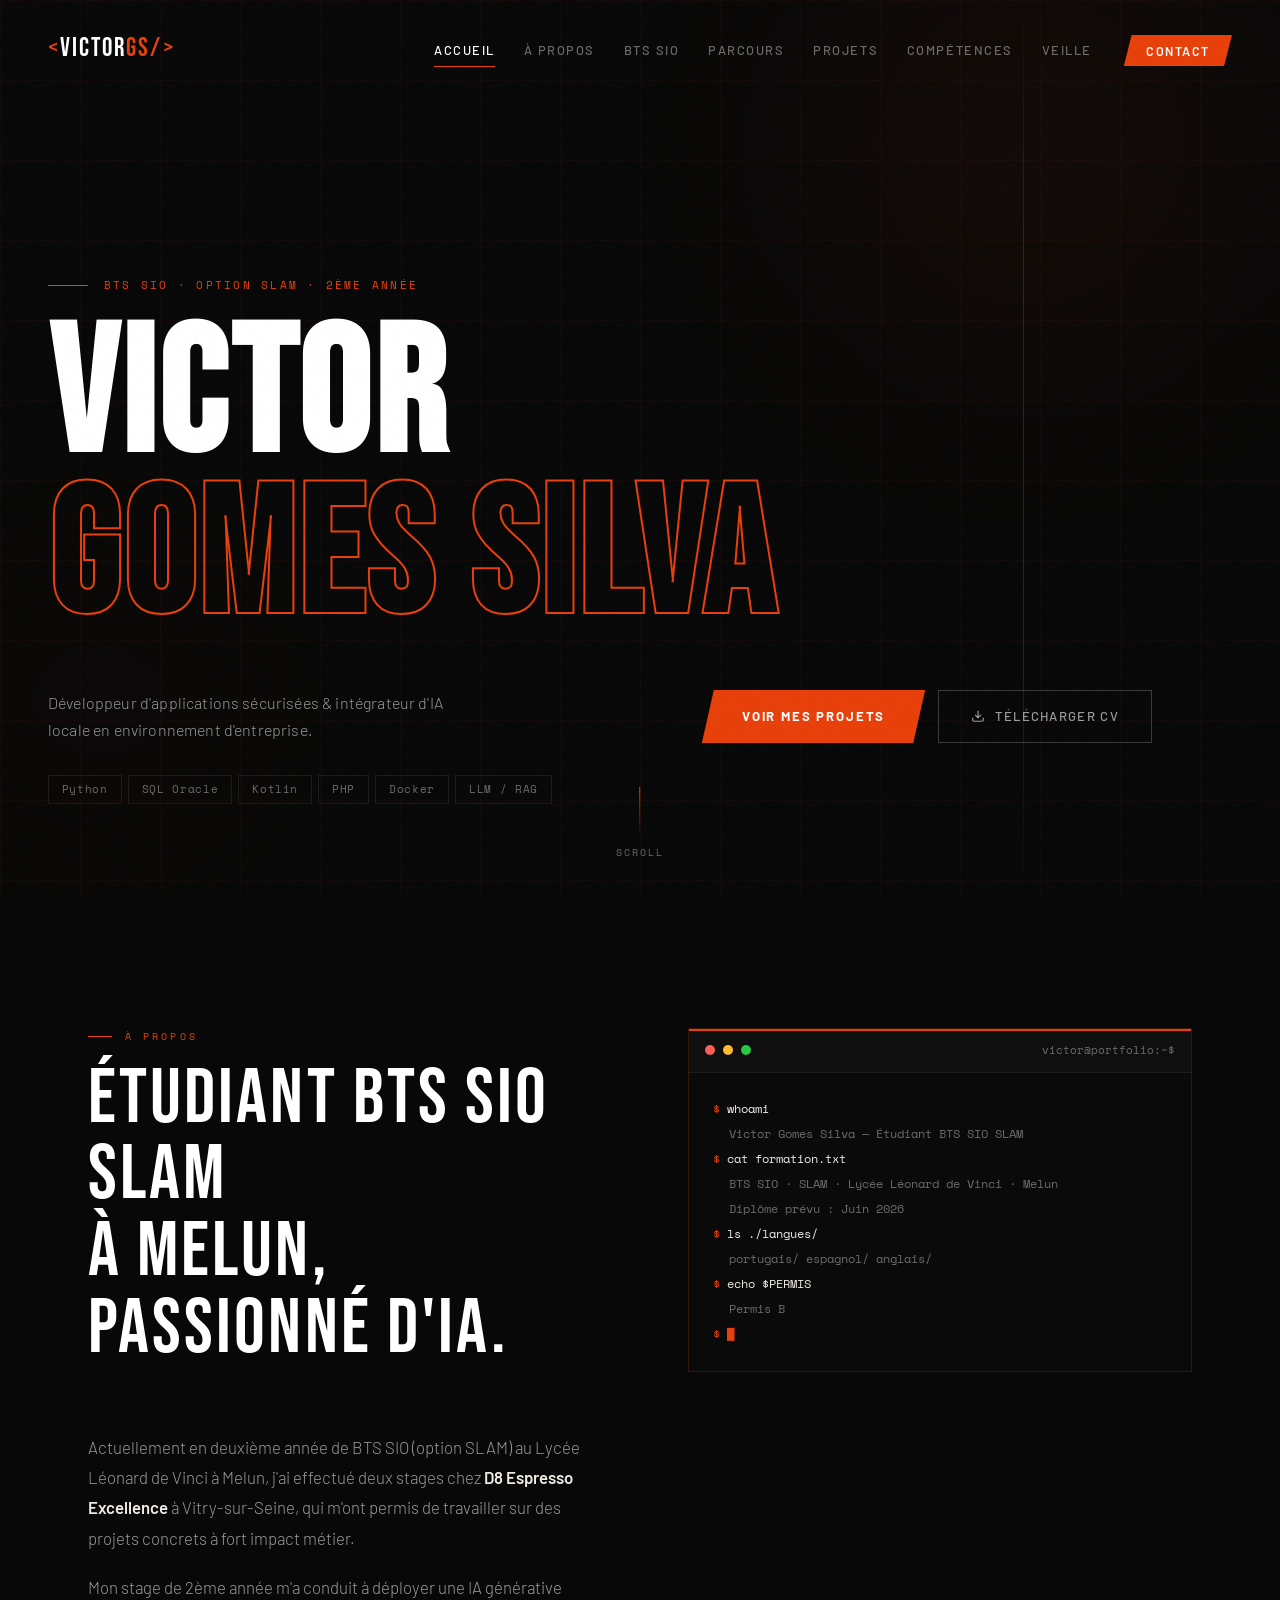
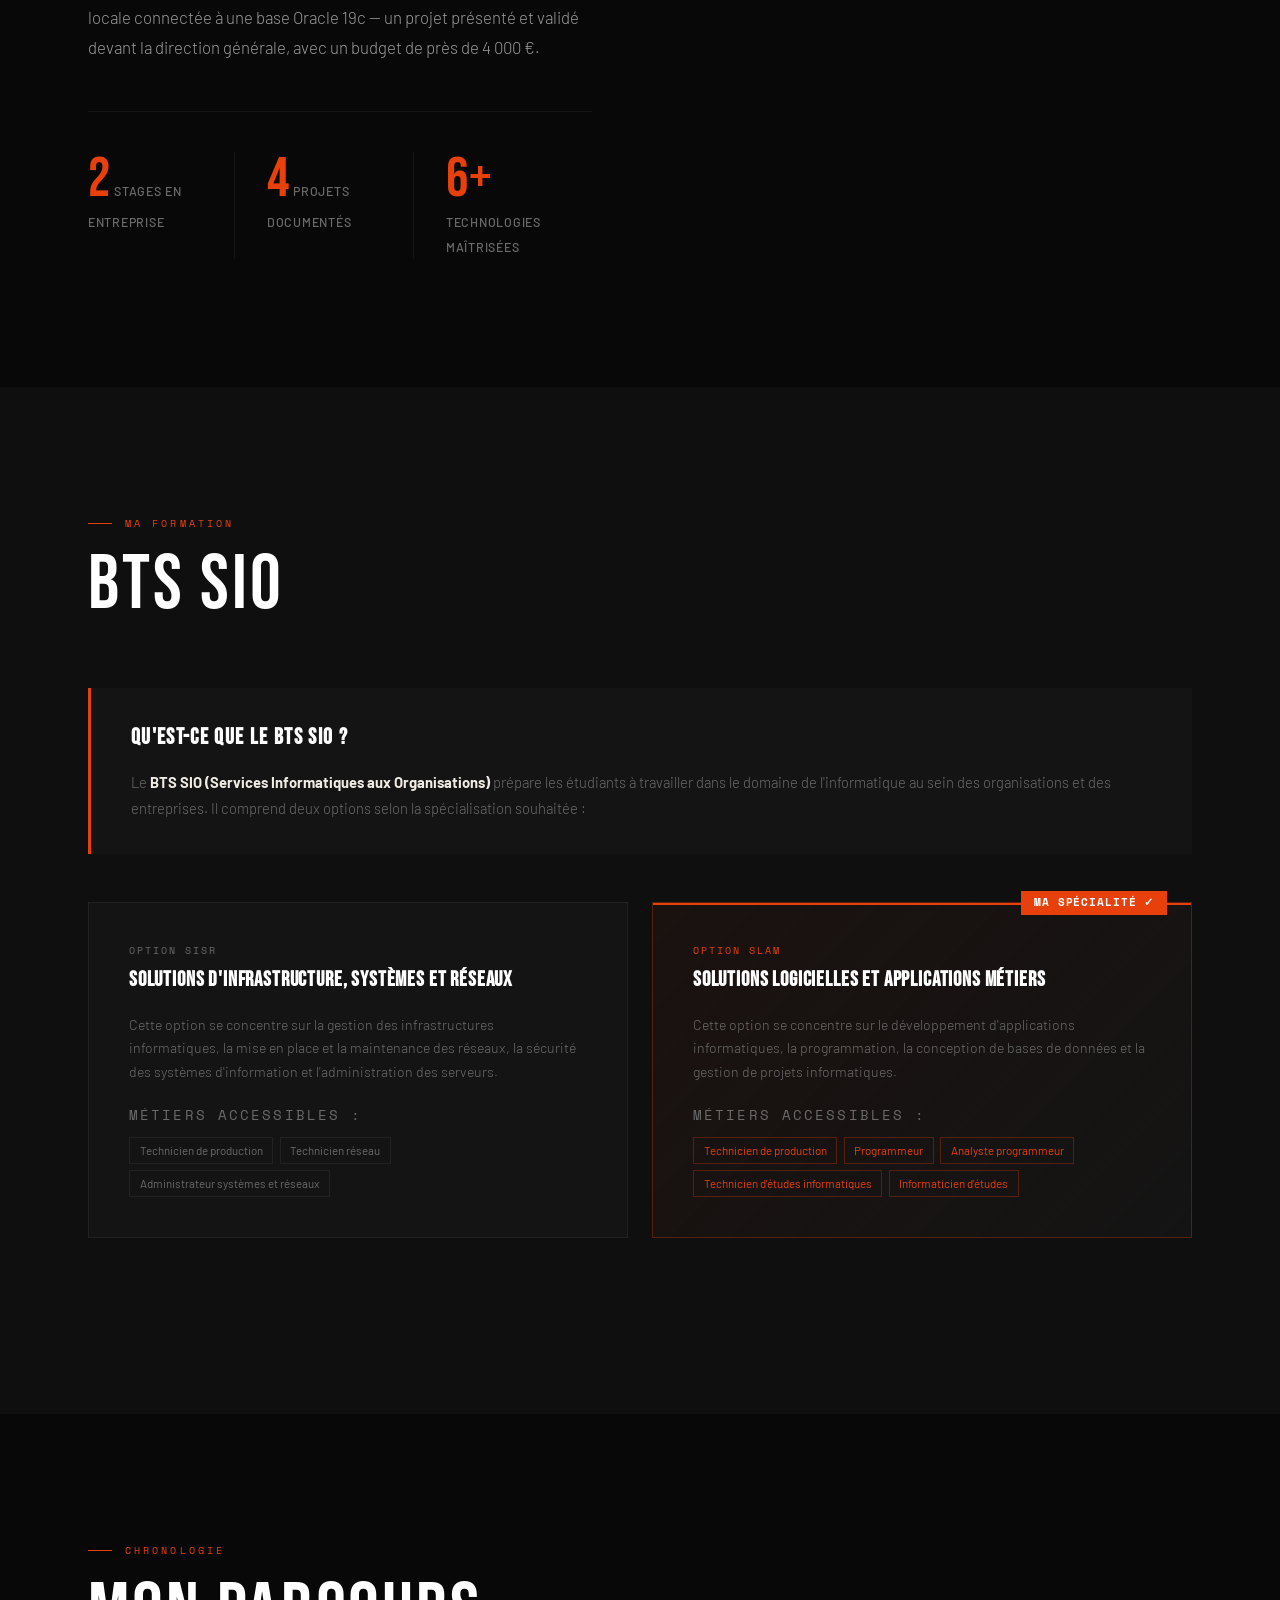
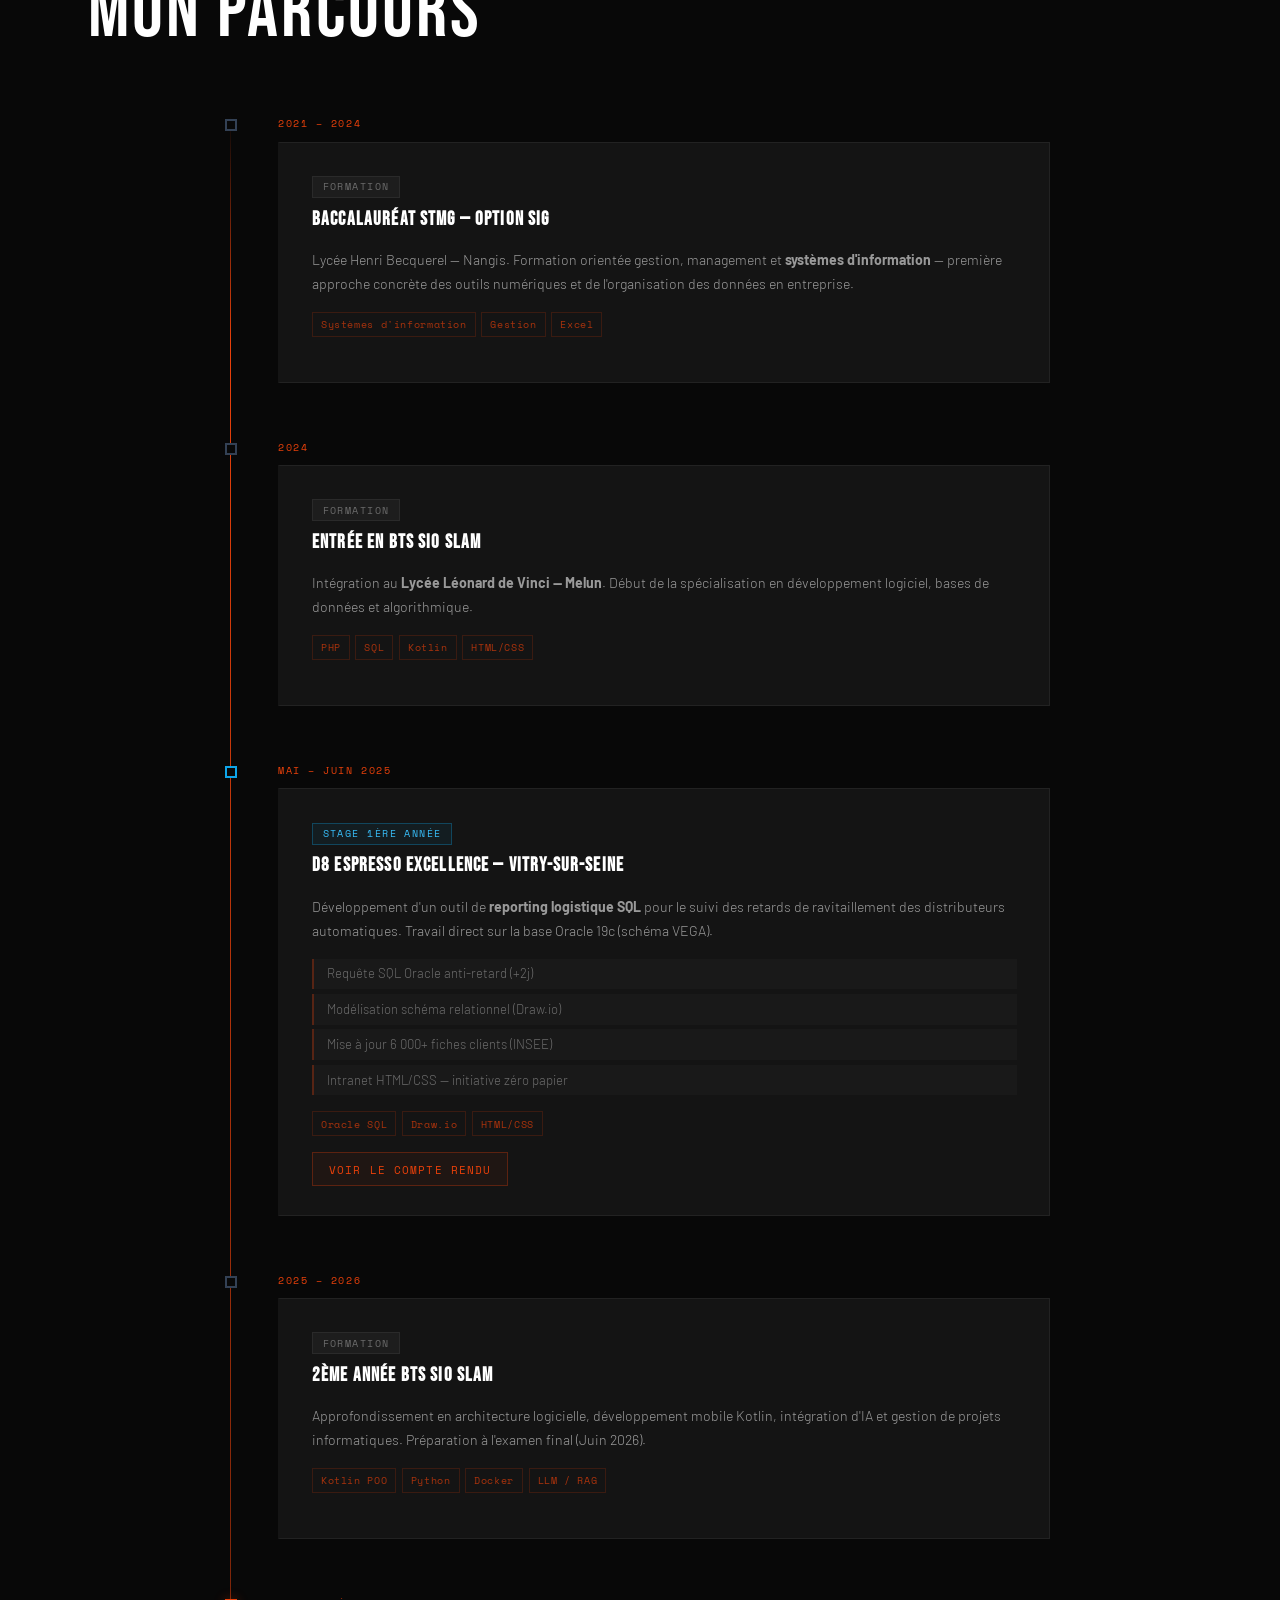
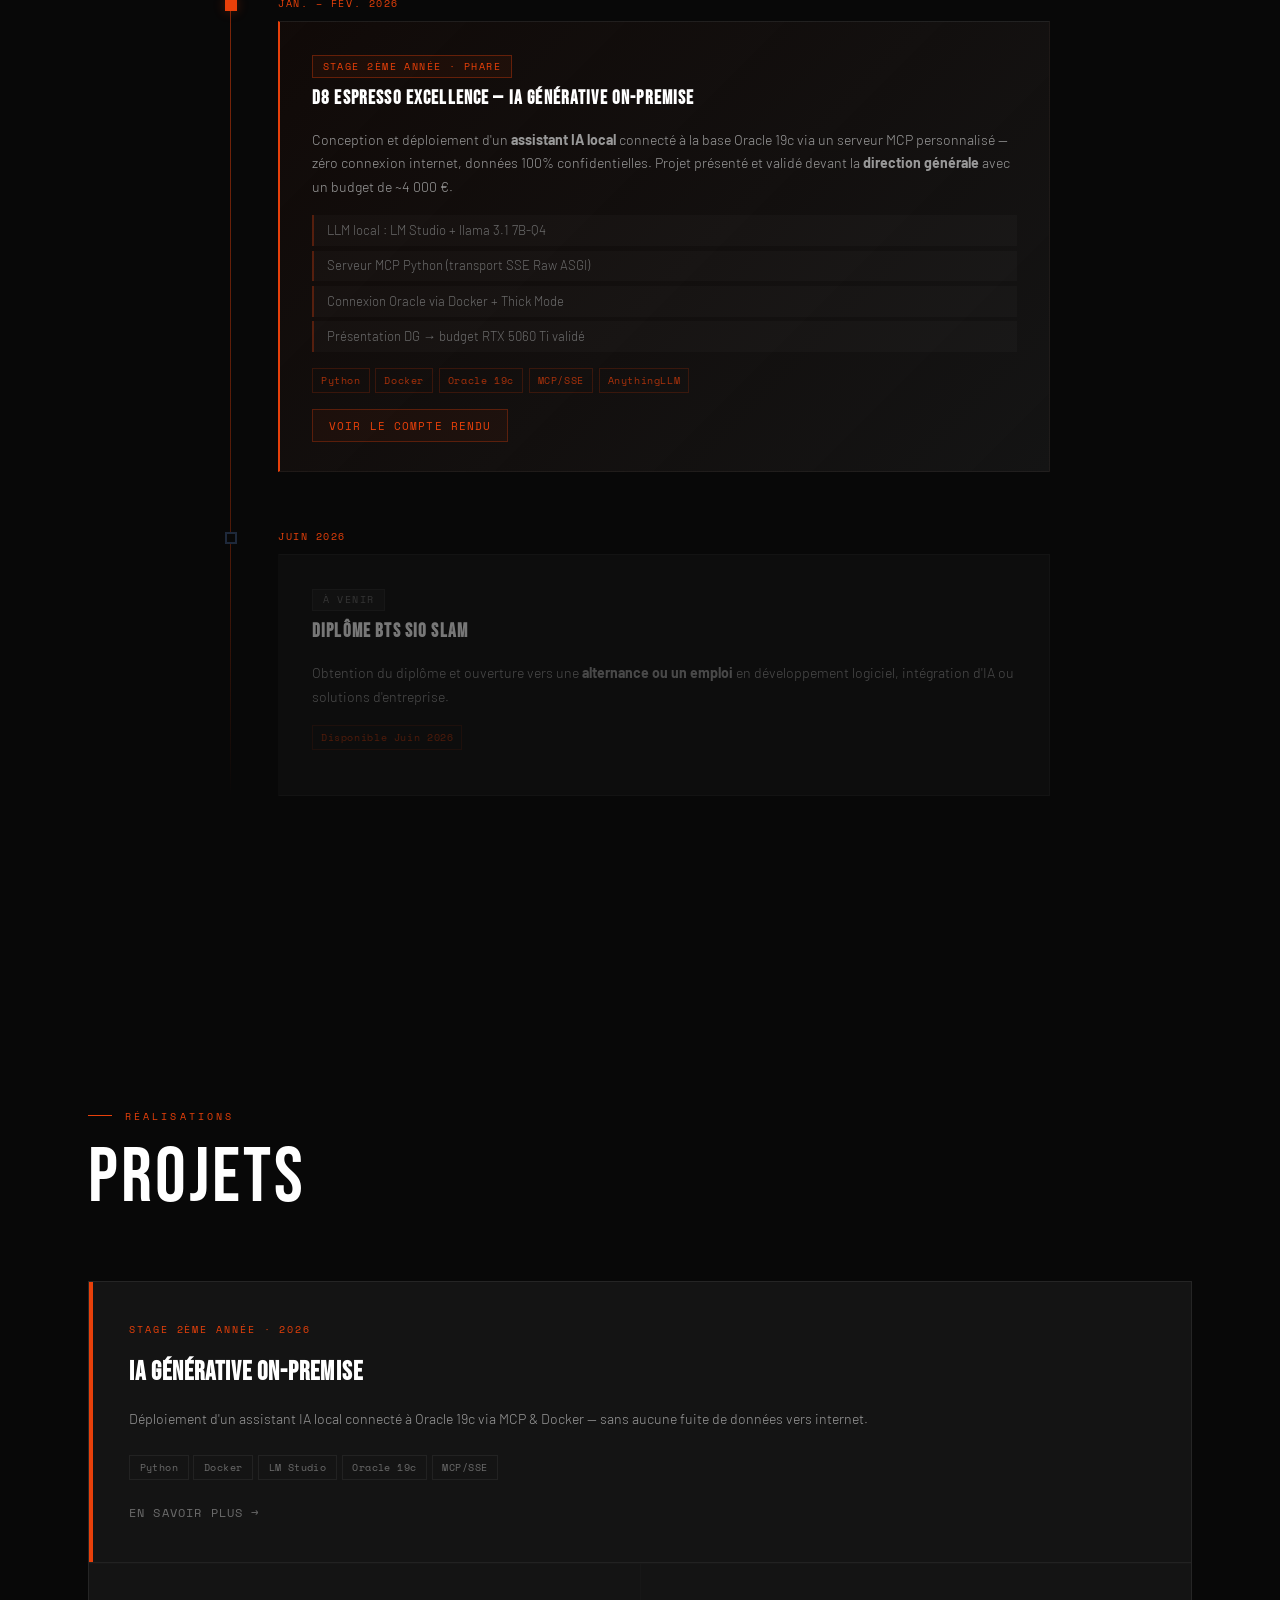
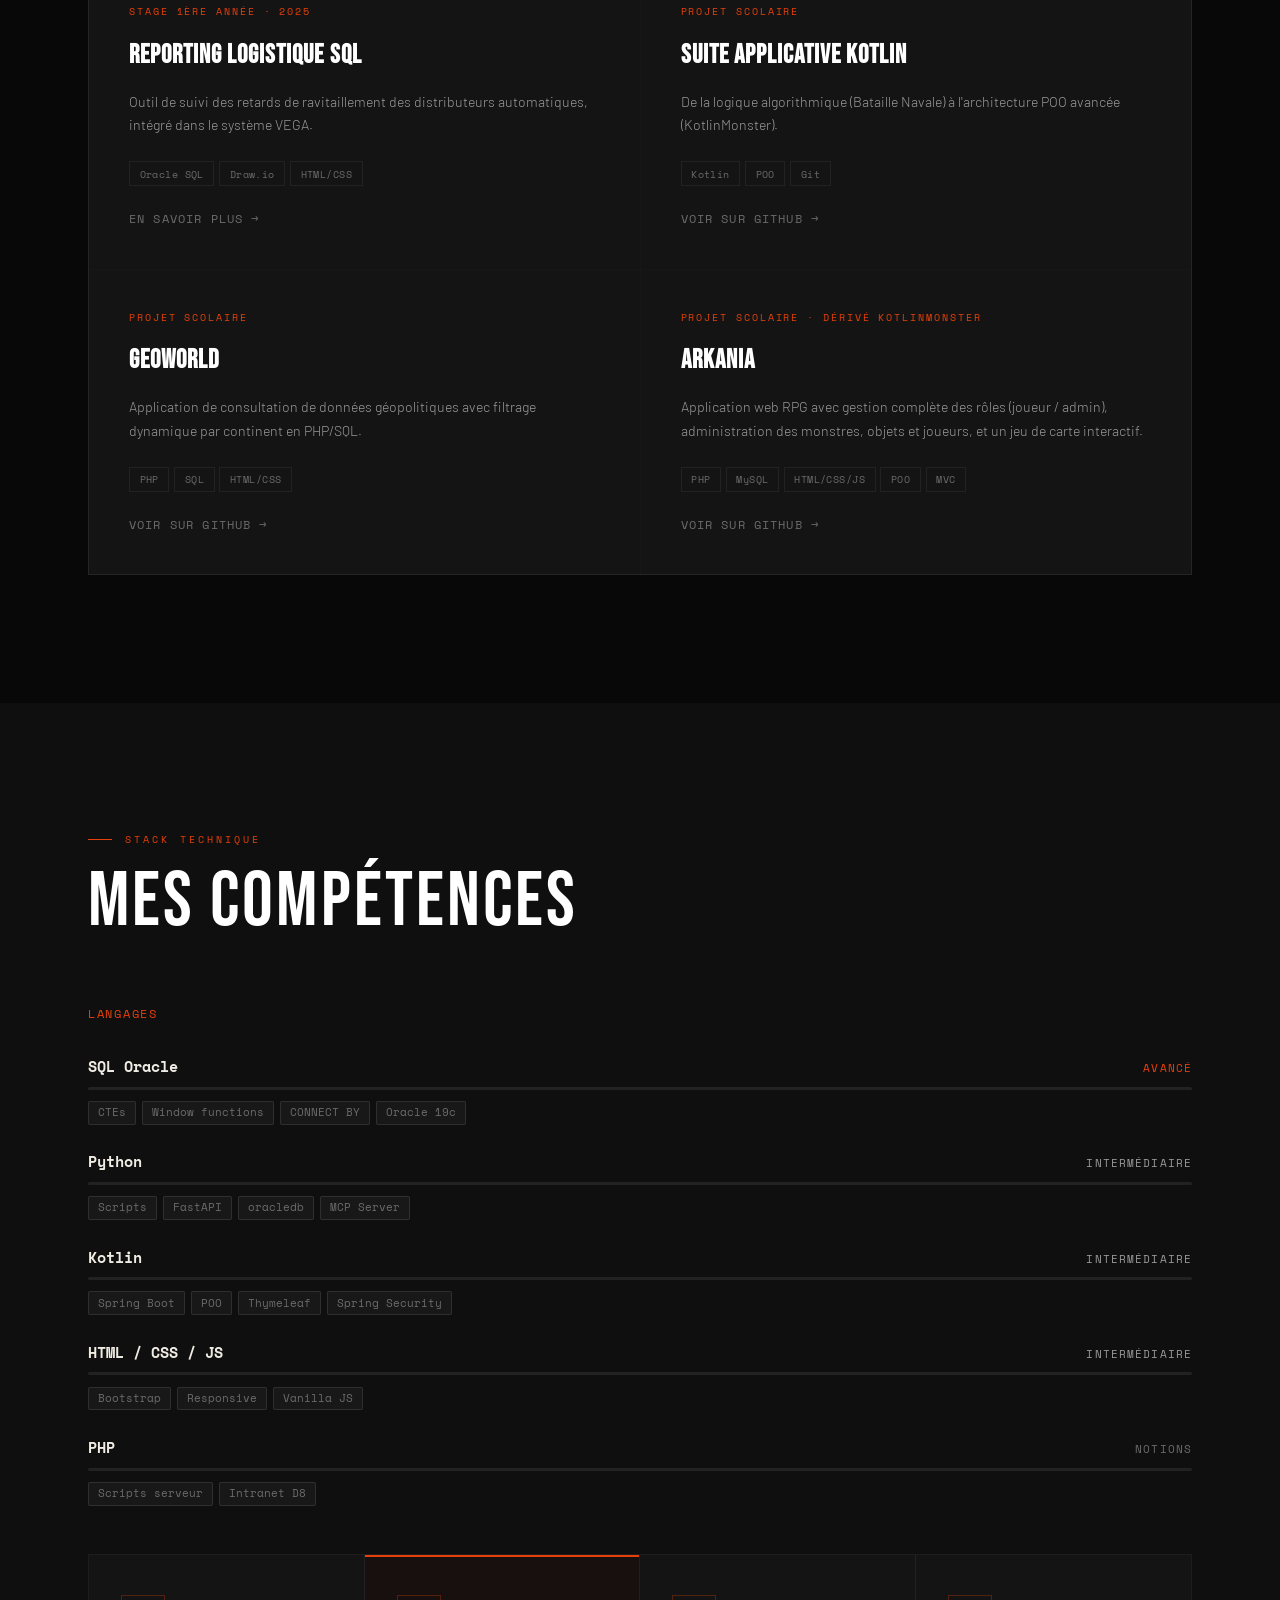
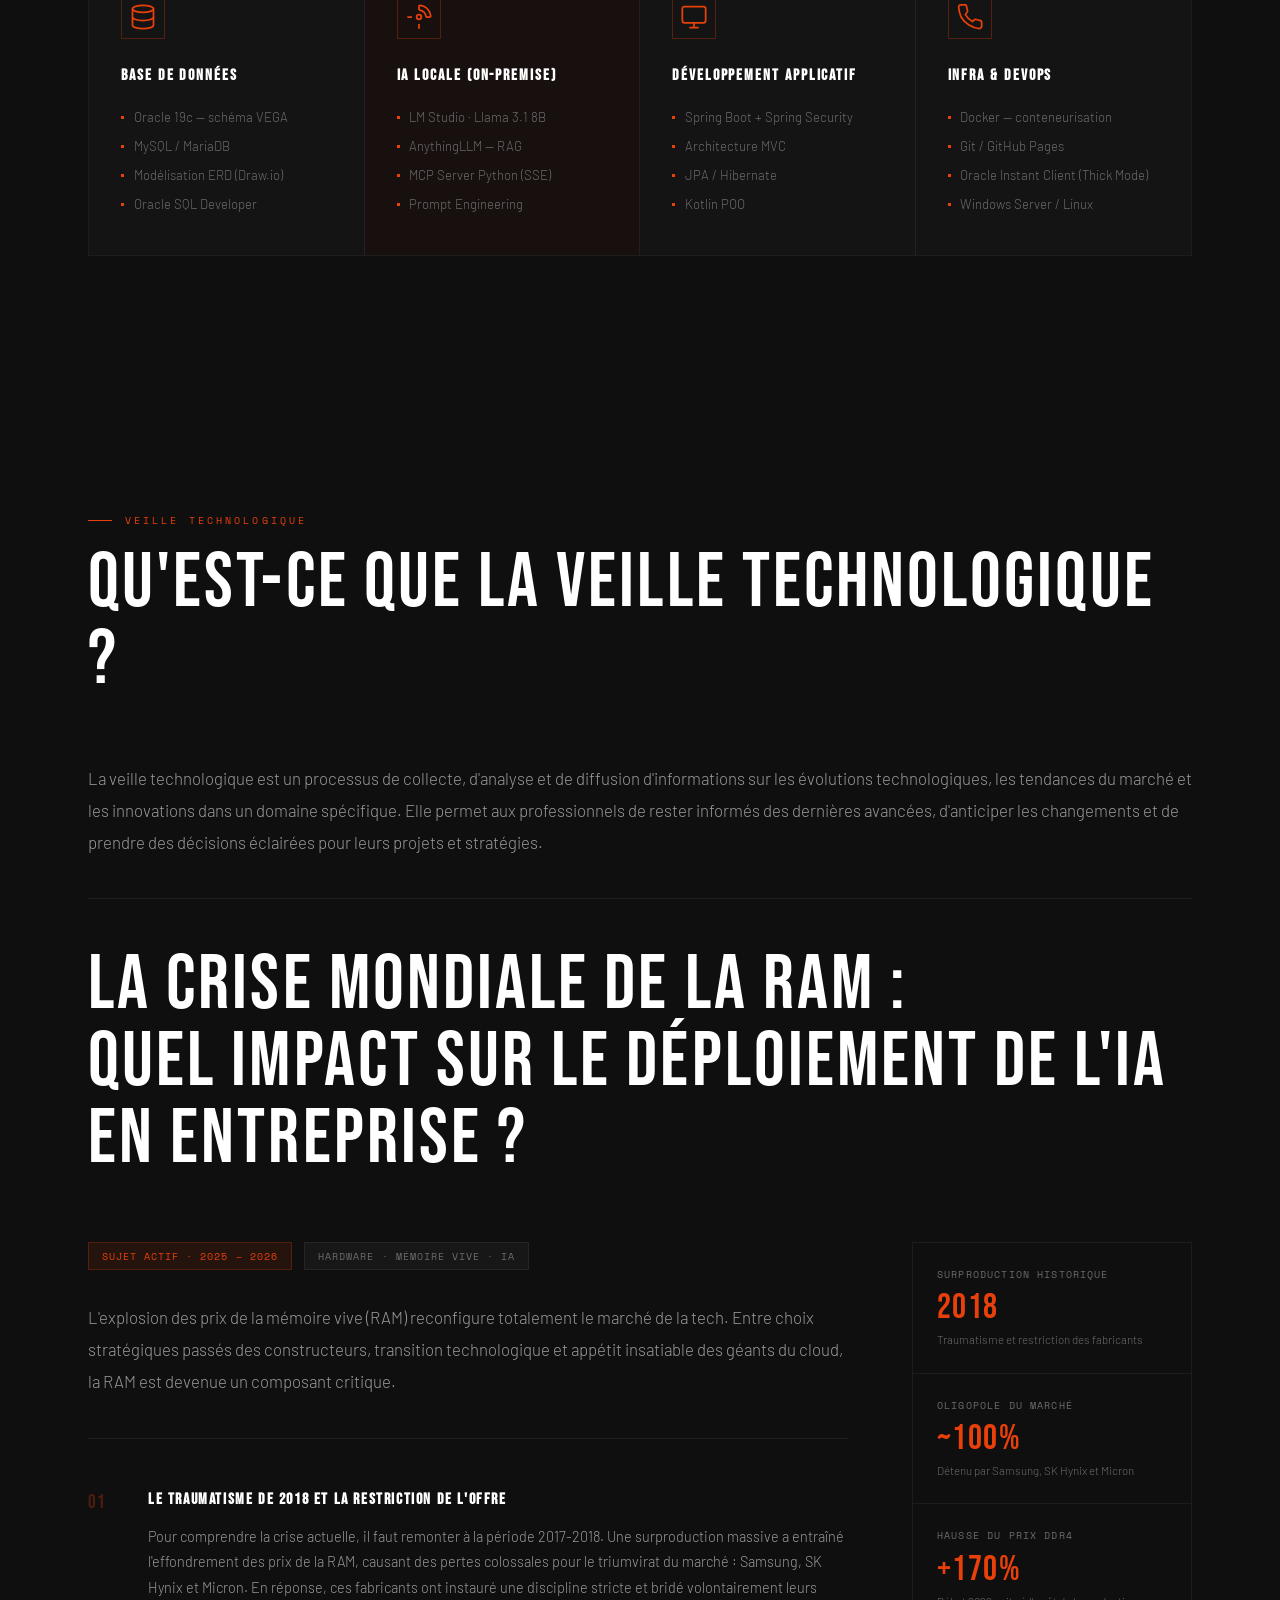
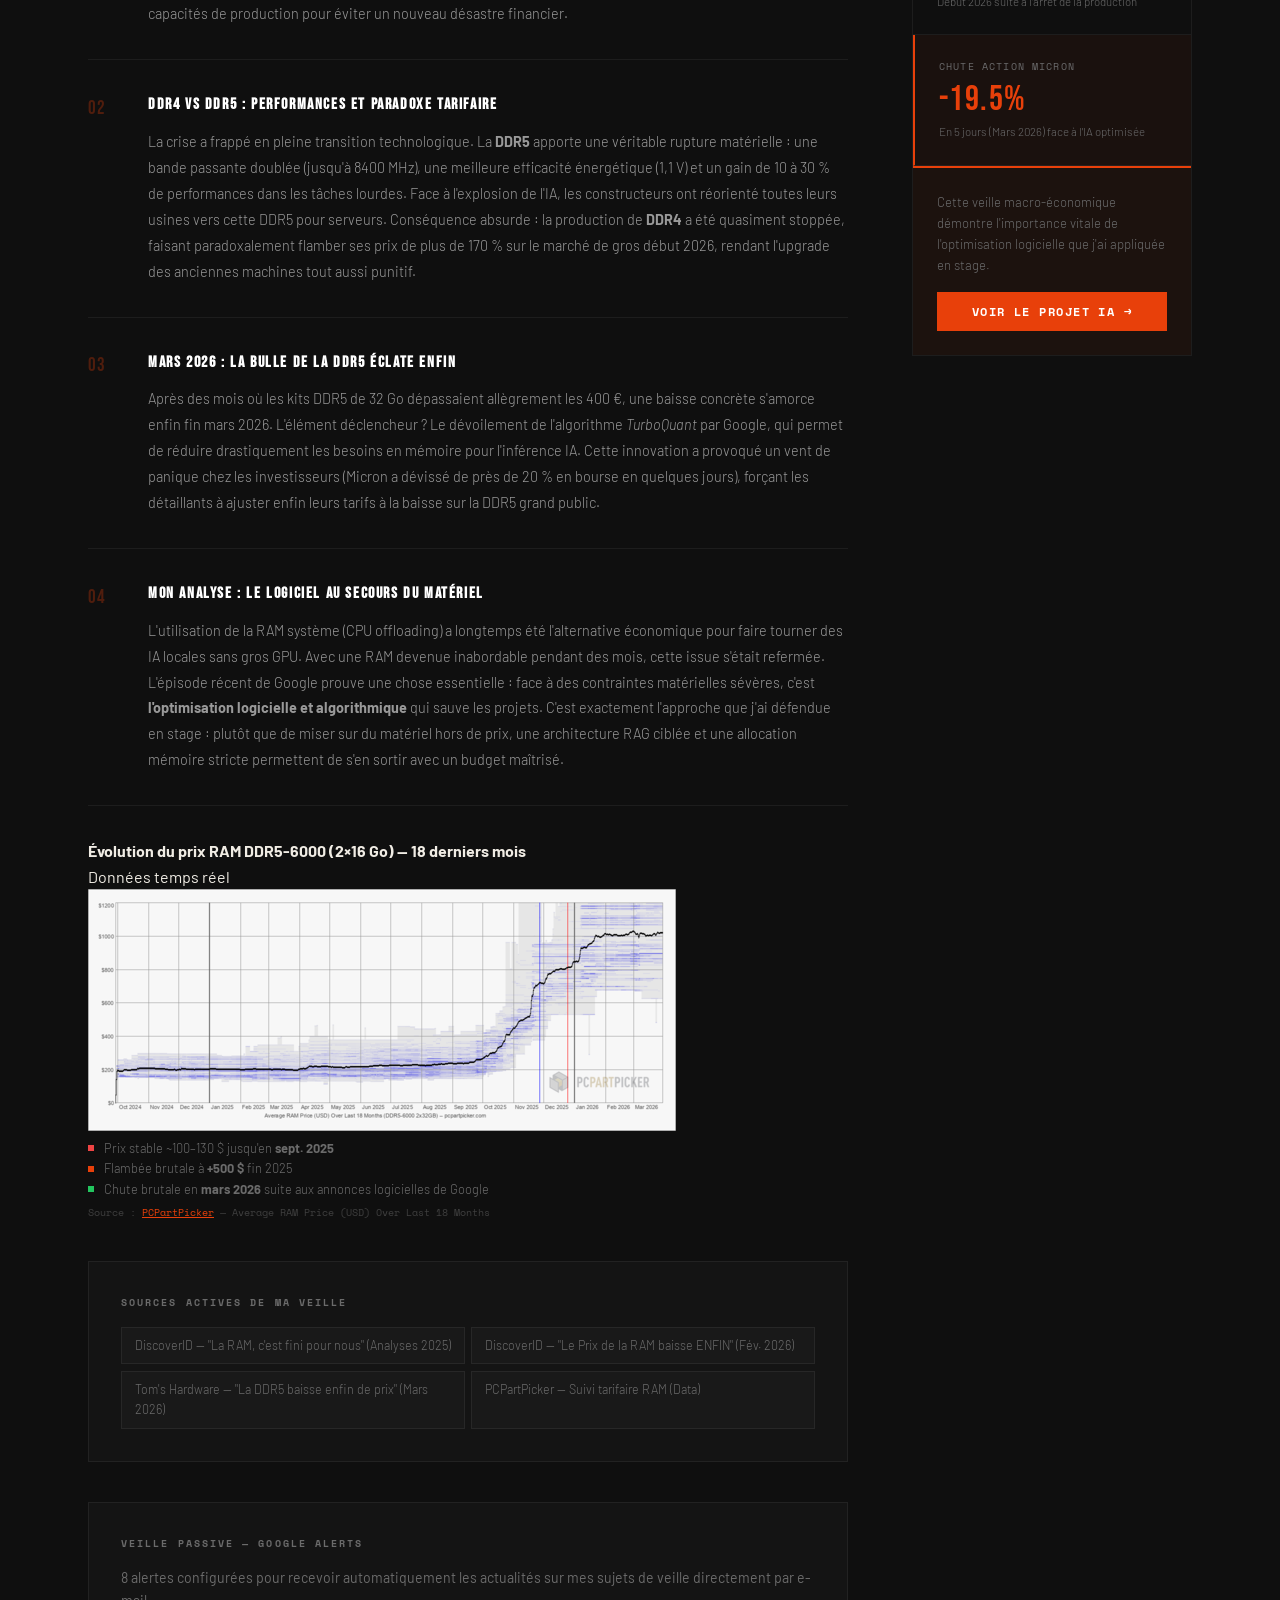
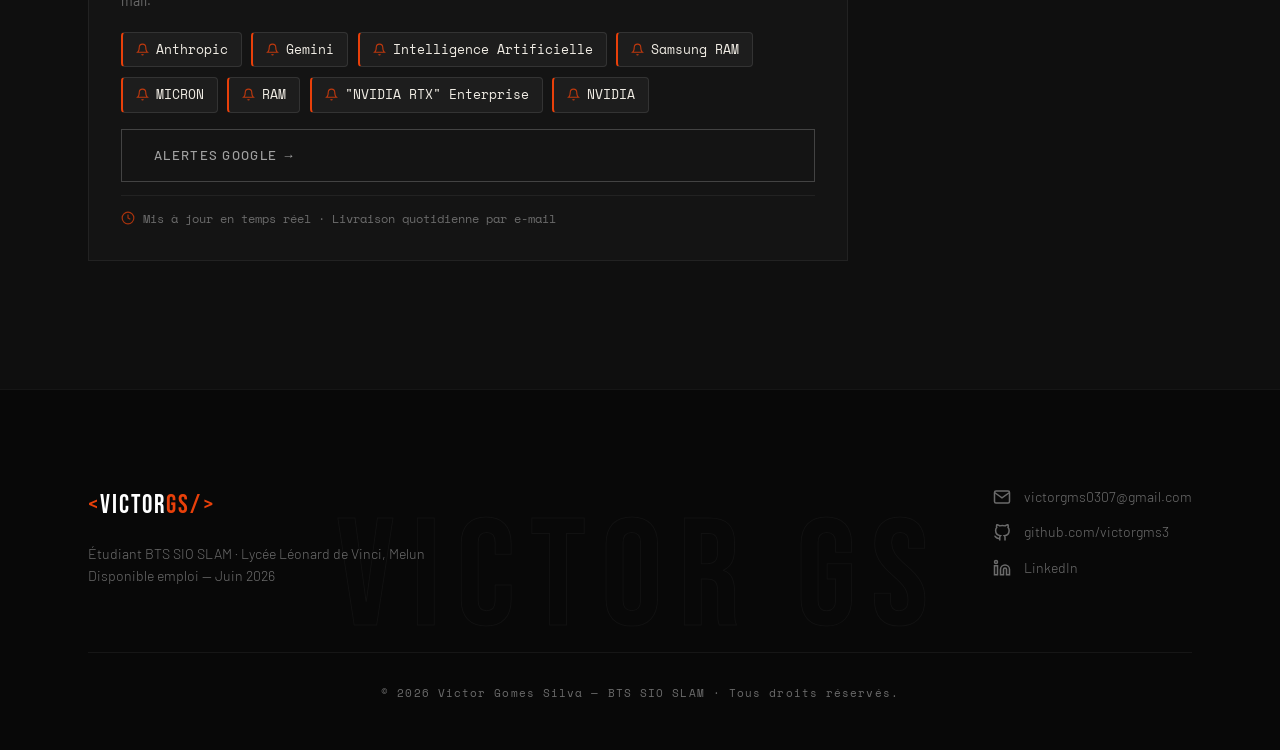
==== commit b5c7d197: "Ajout d'un lien vers les alertes Google dans la section Veille" ====
--- a/docs/index.html
+++ b/docs/index.html
@@ -1558,6 +1558,9 @@
                   >NVIDIA
                 </div>
               </div>
+              <a href="assets/ggAlerts.png" target="_blank" class="btn-outline">
+                    Alertes Google →
+                </a>
               <div class="veille-alert-footer">
                 <svg
                   width="14"
@@ -1571,6 +1574,7 @@
                   <polyline points="12 6 12 12 16 14" />
                 </svg>
                 Mis à jour en temps réel · Livraison quotidienne par e-mail
+                
               </div>
             </div>
           </div>
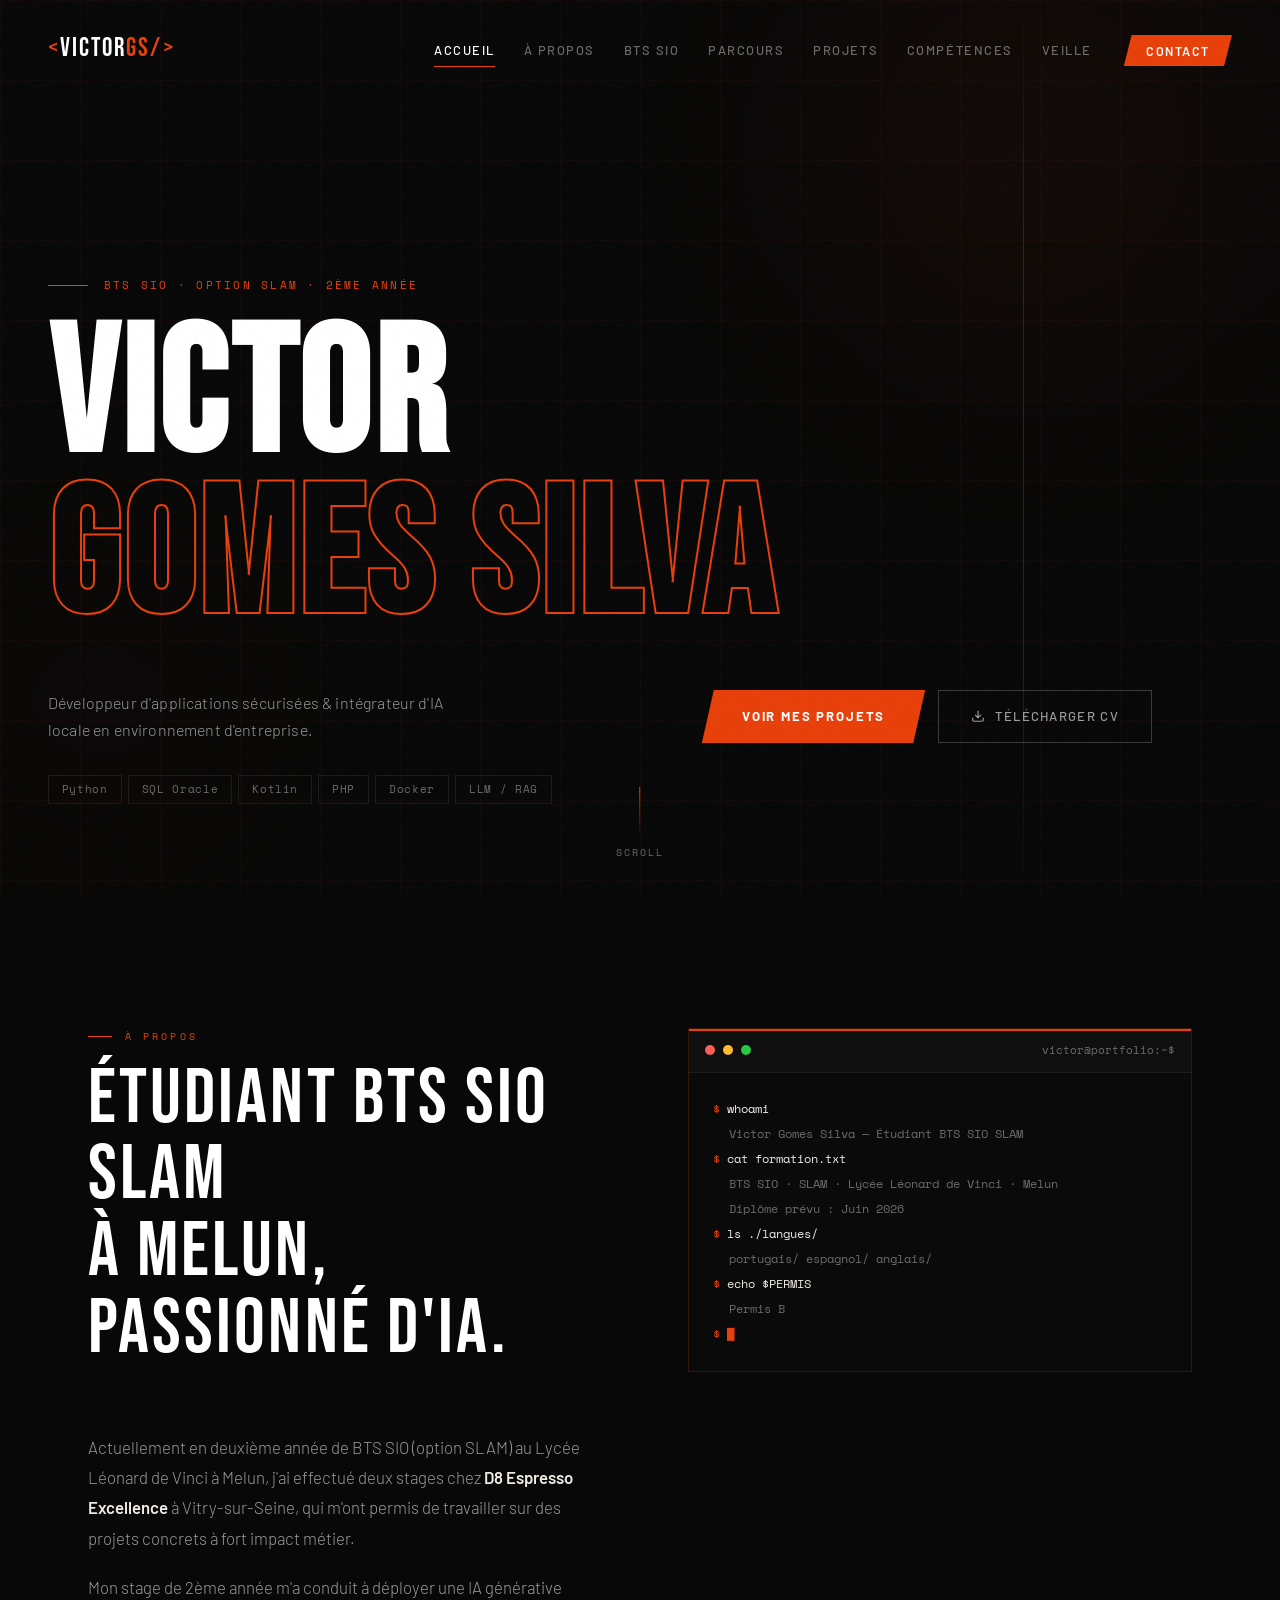
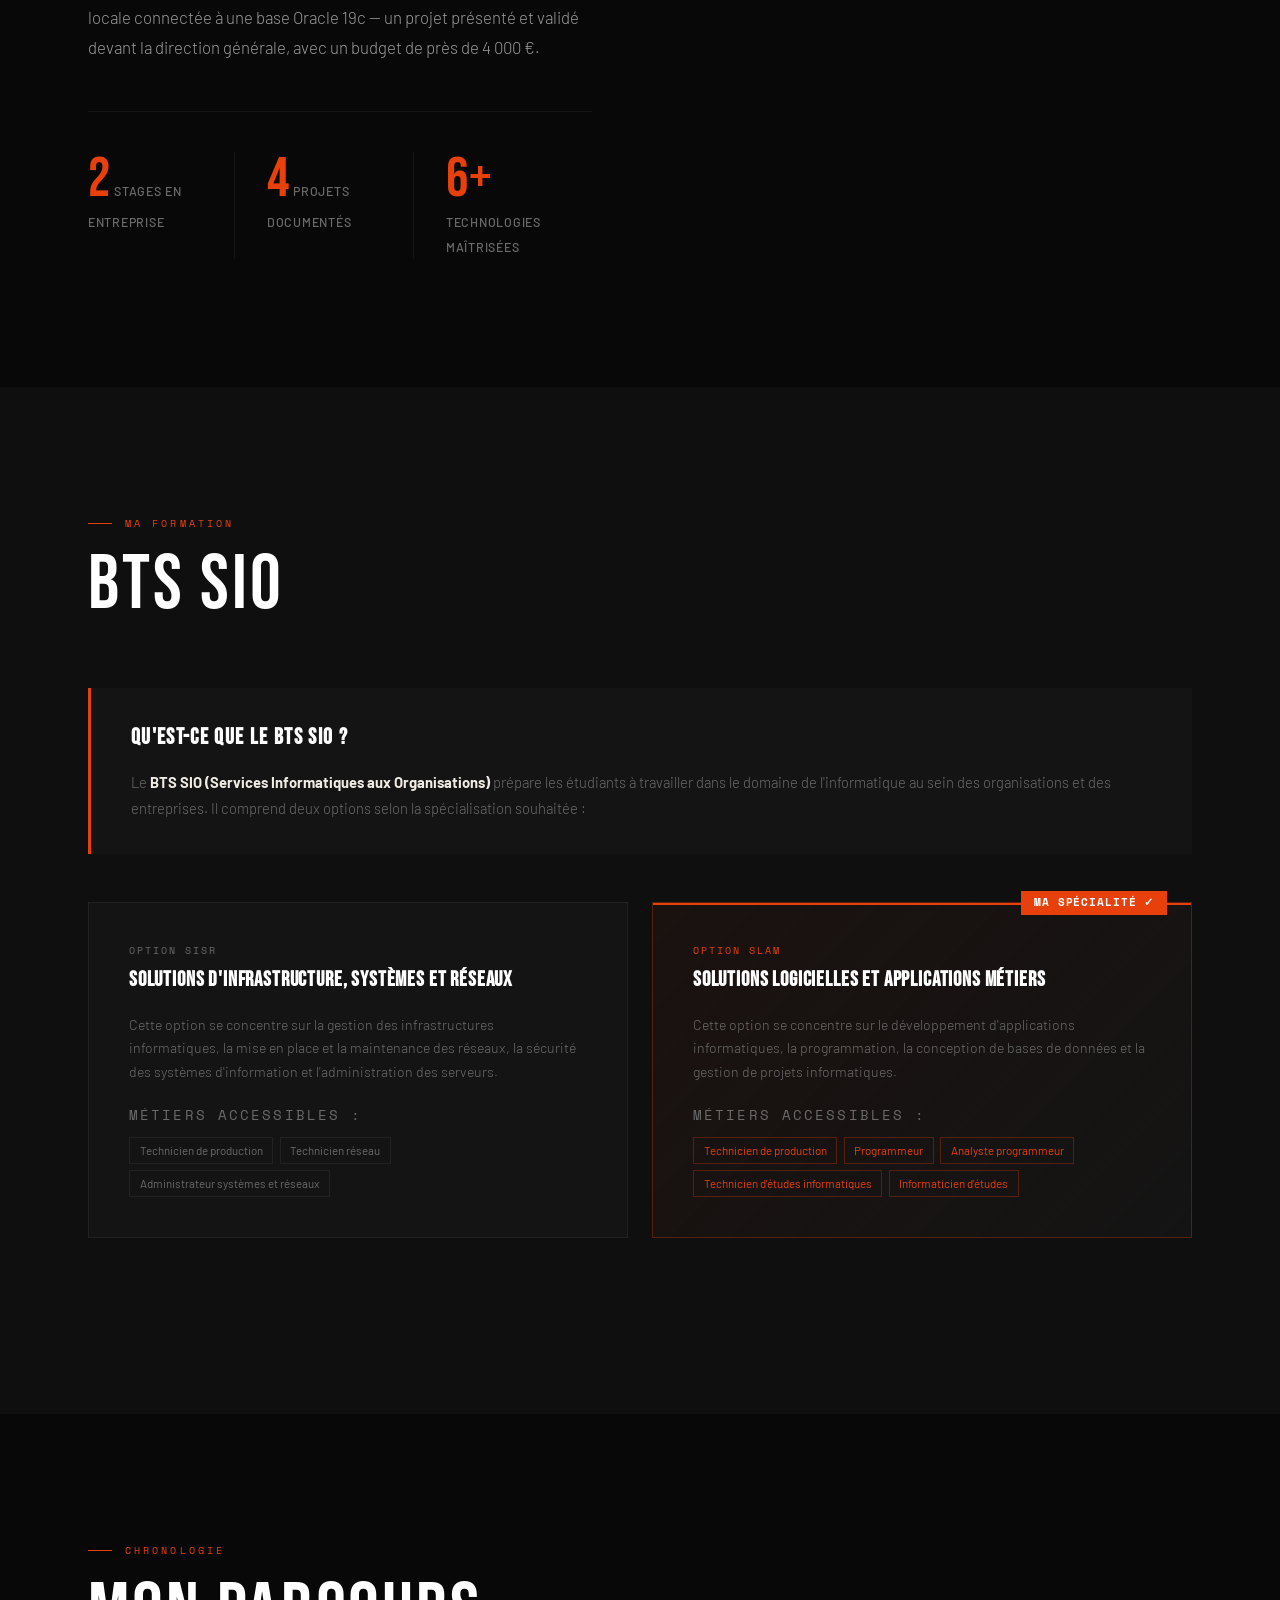
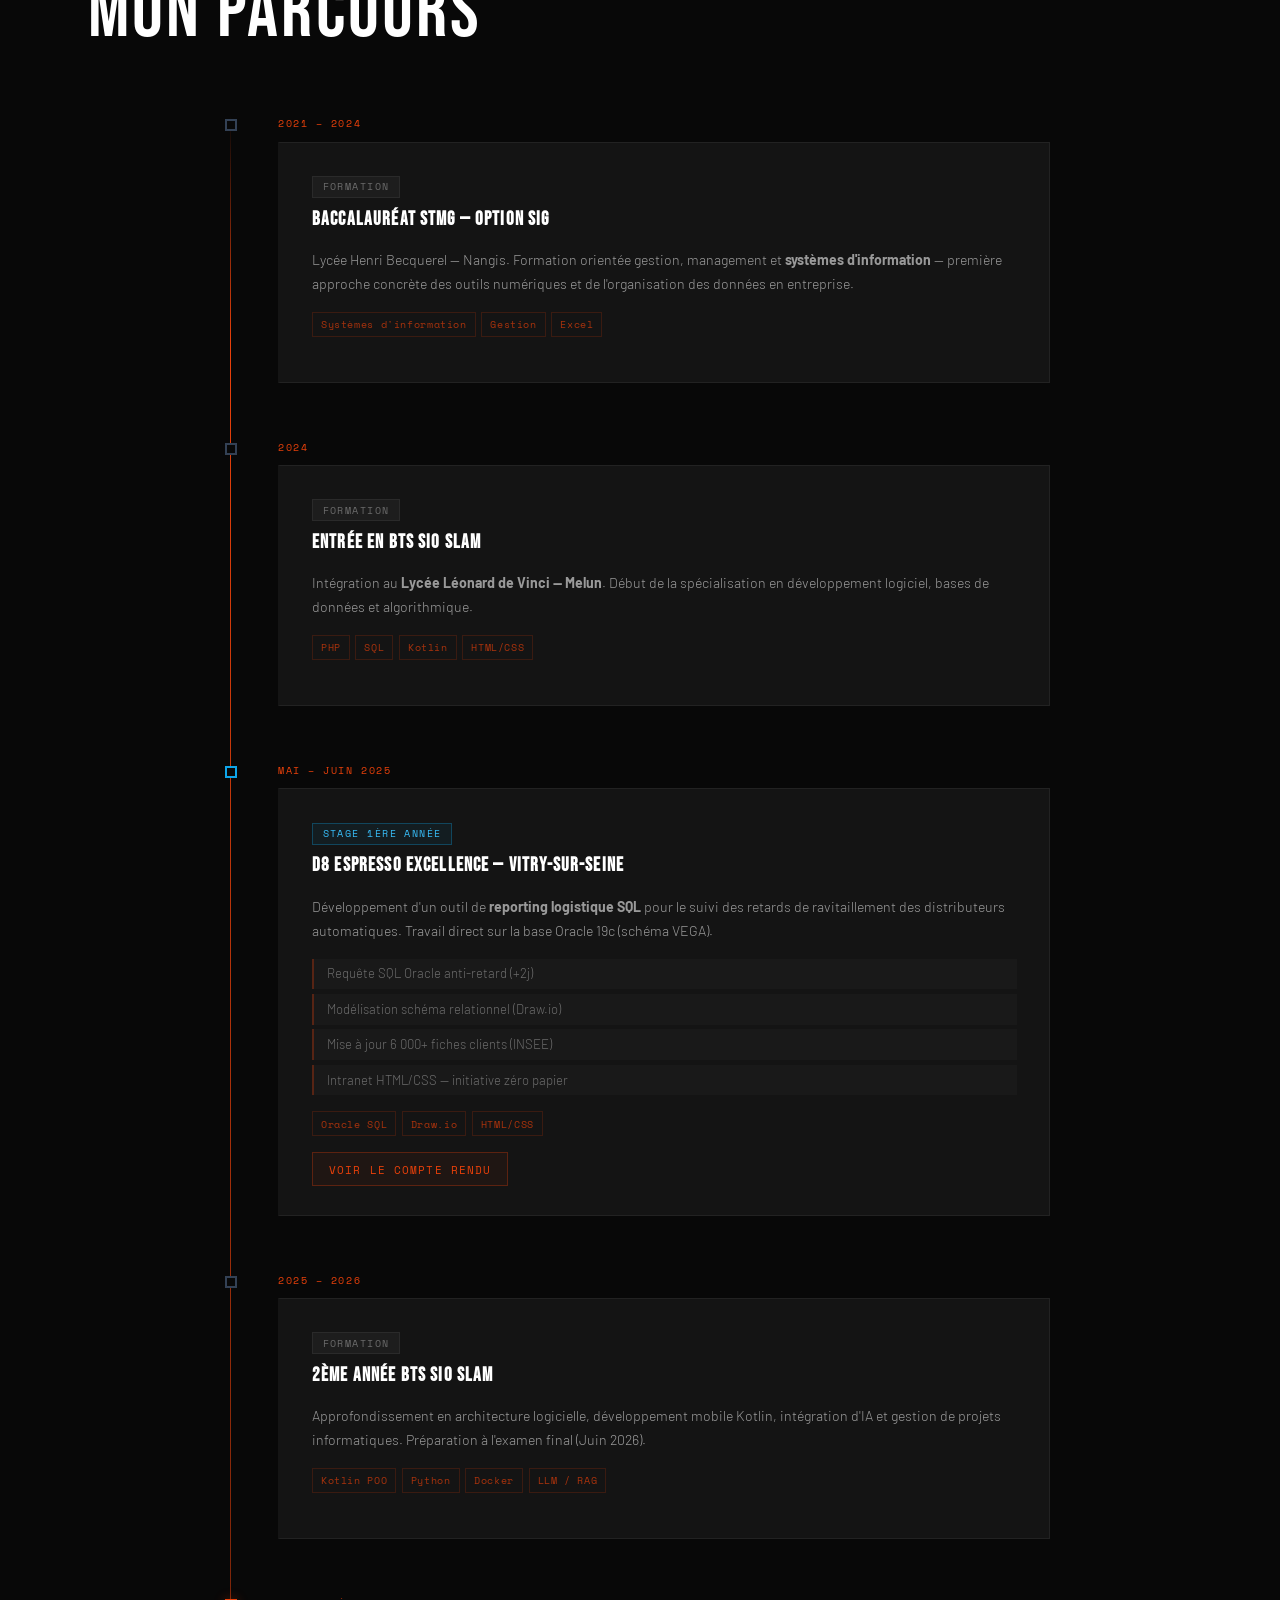
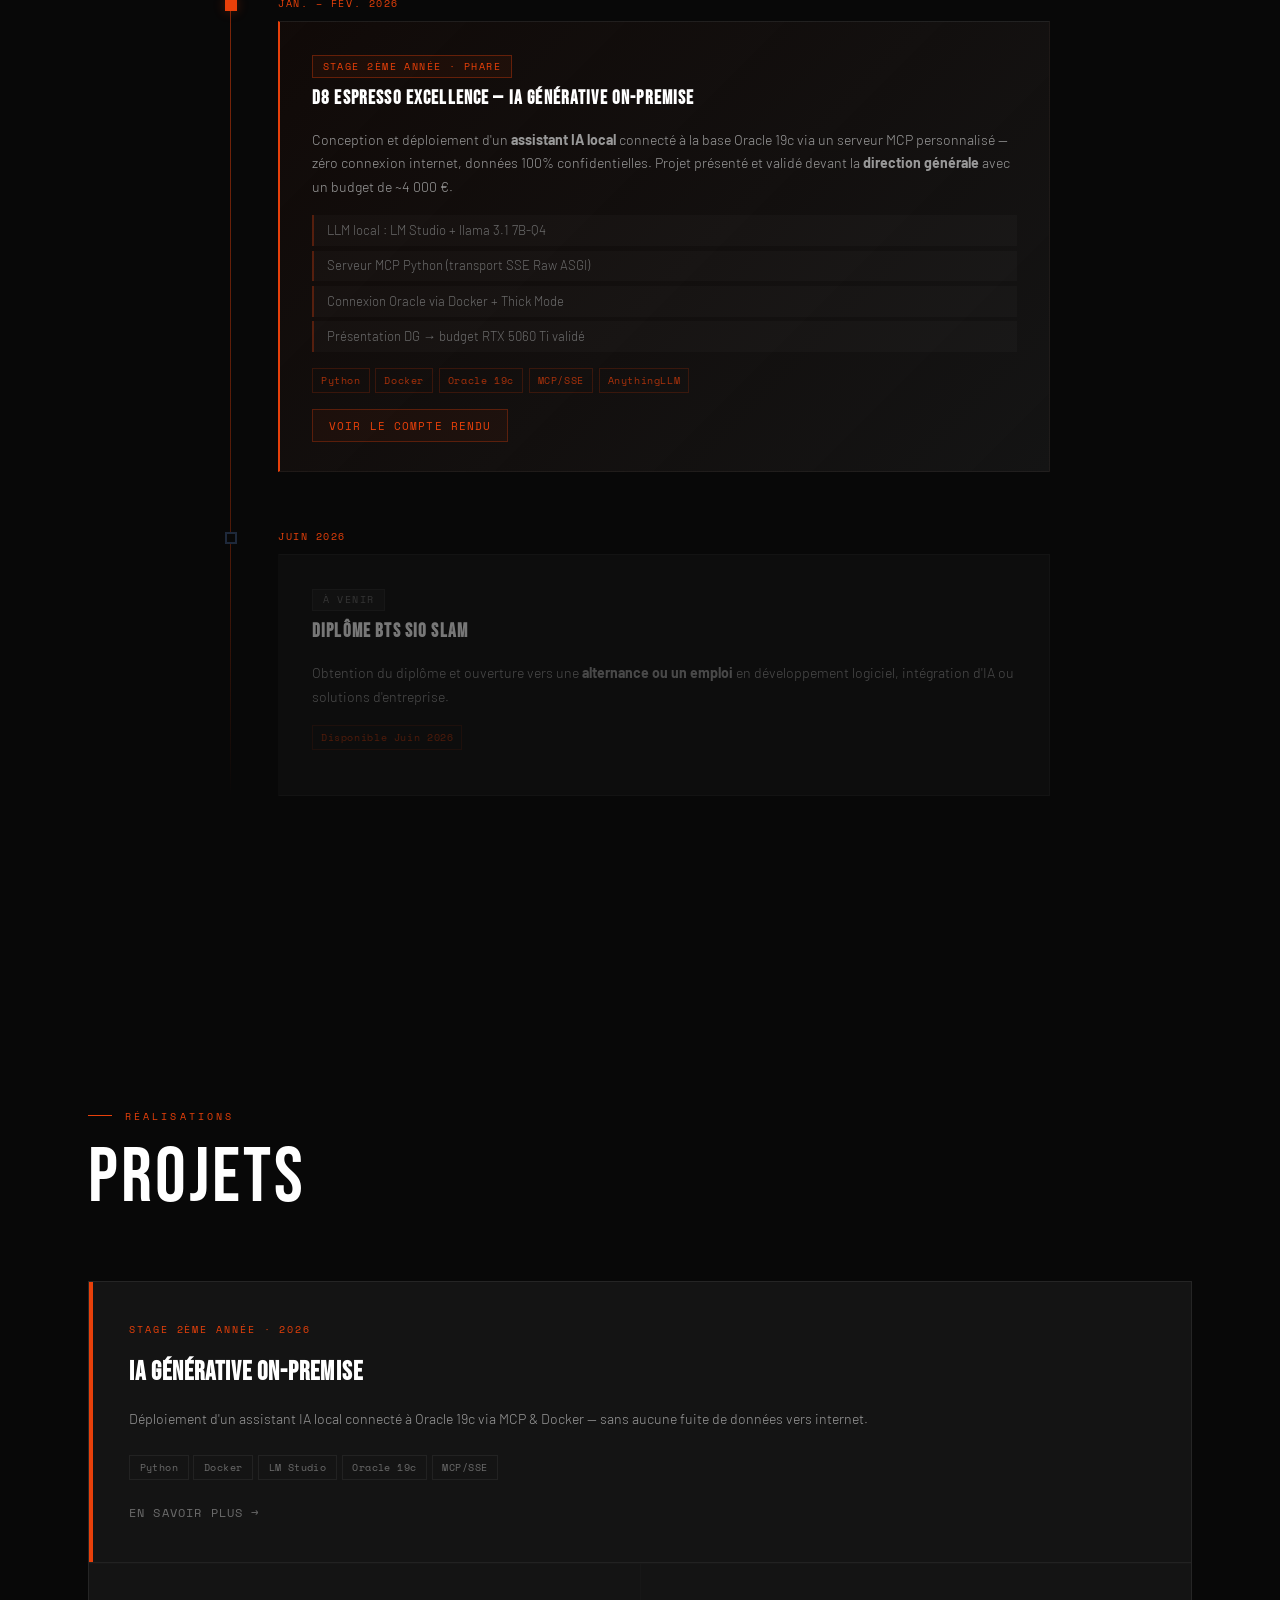
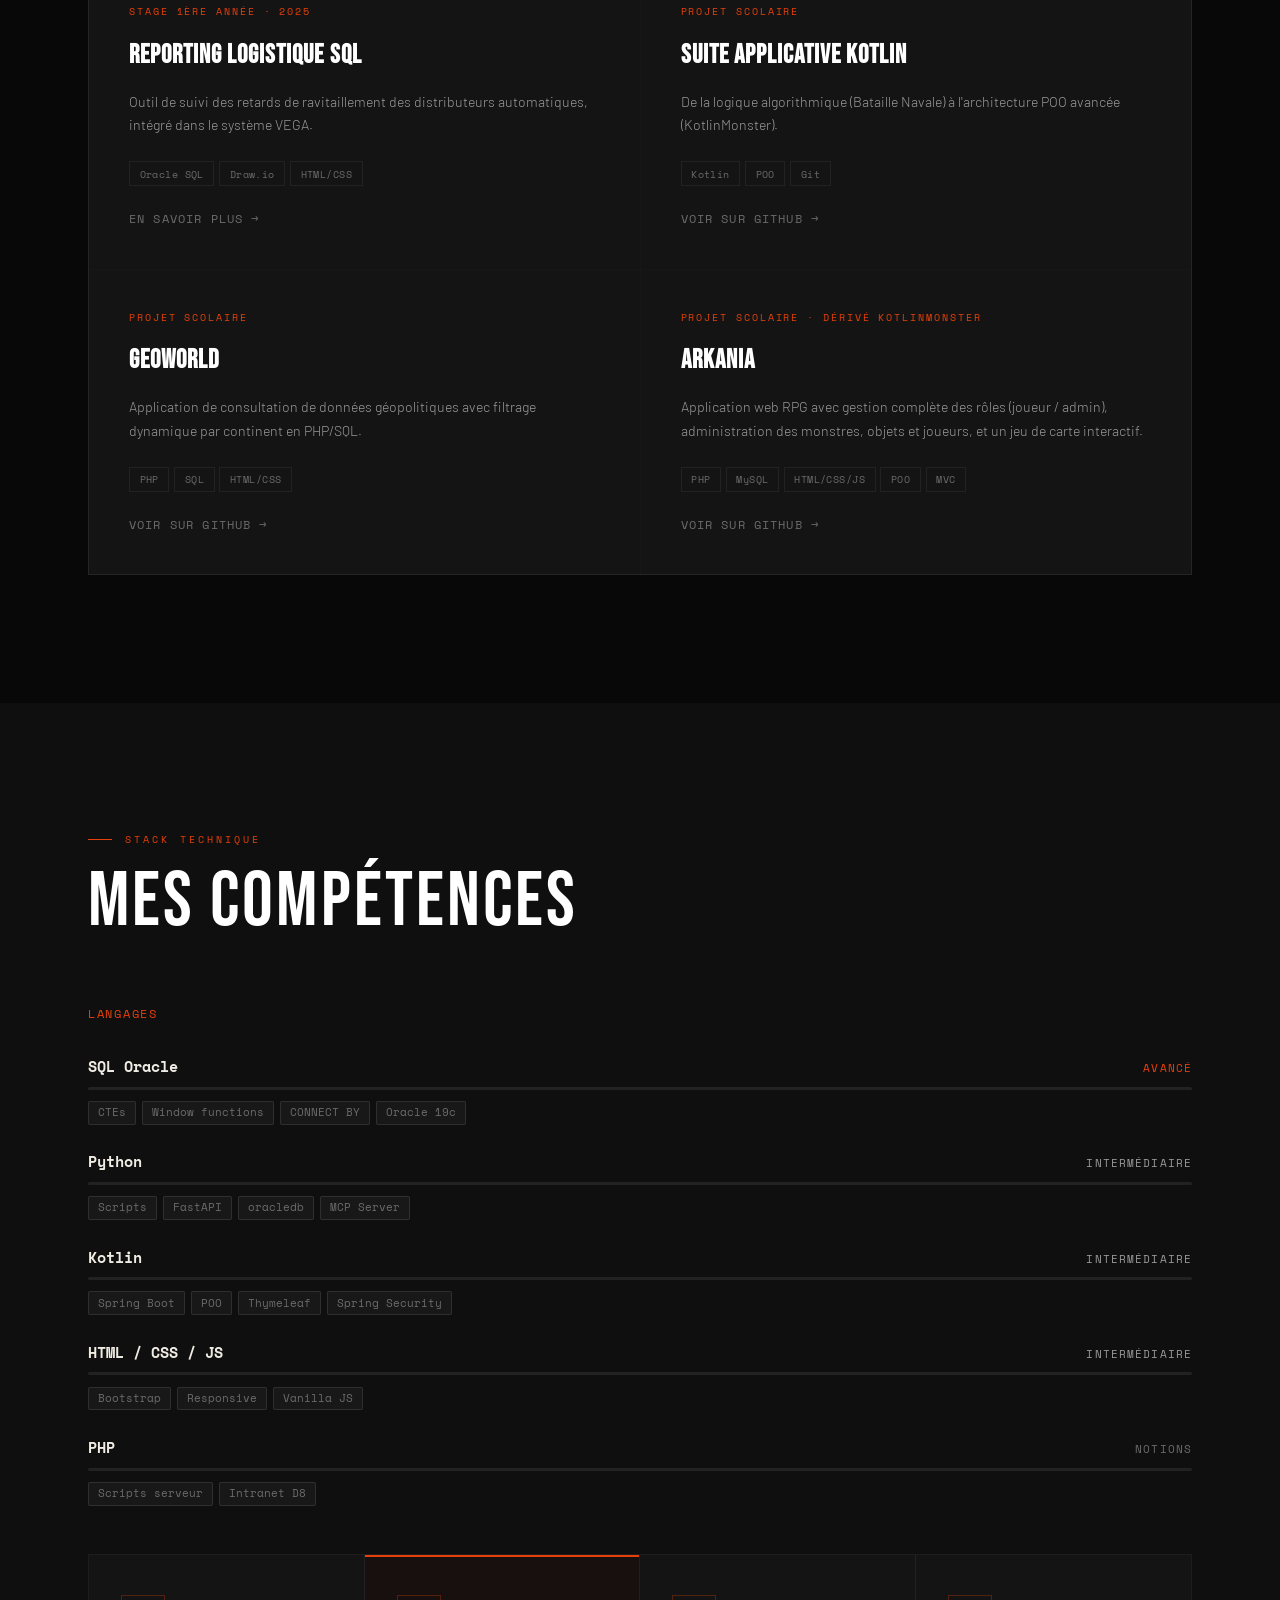
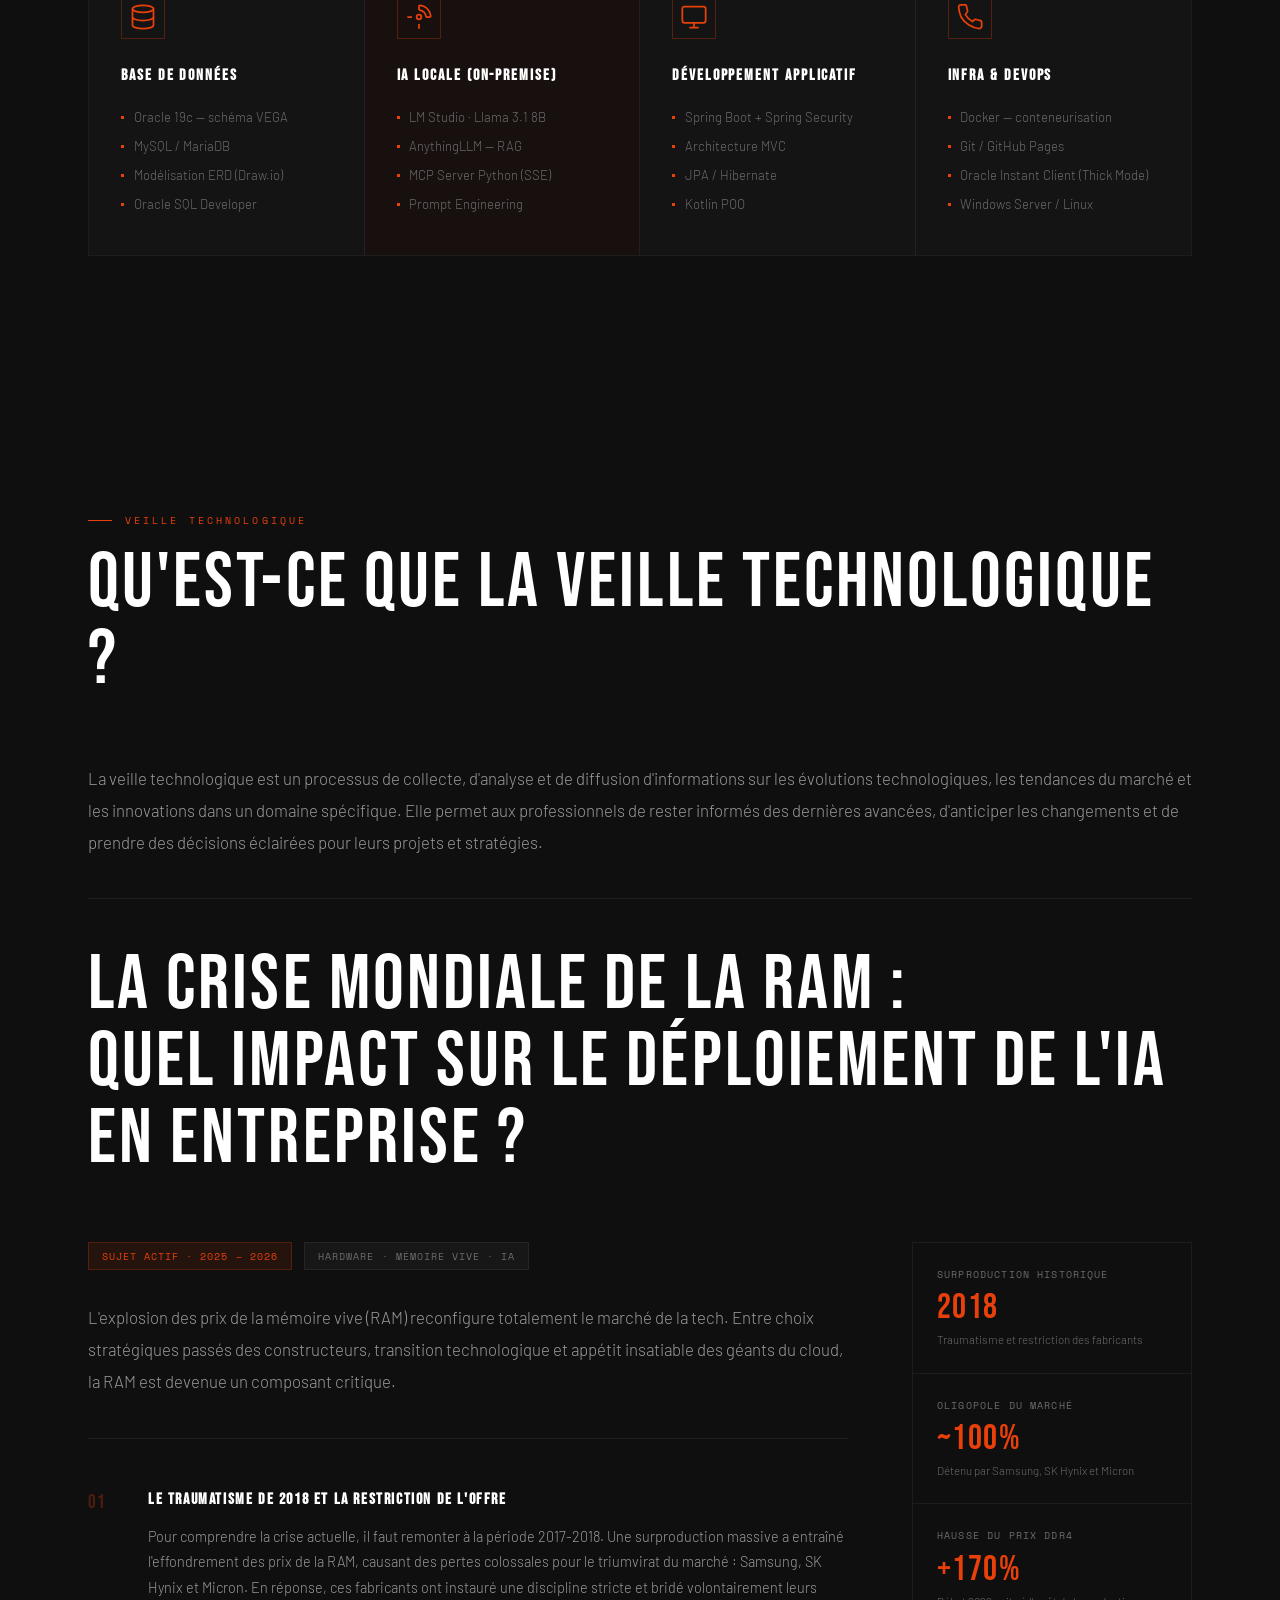
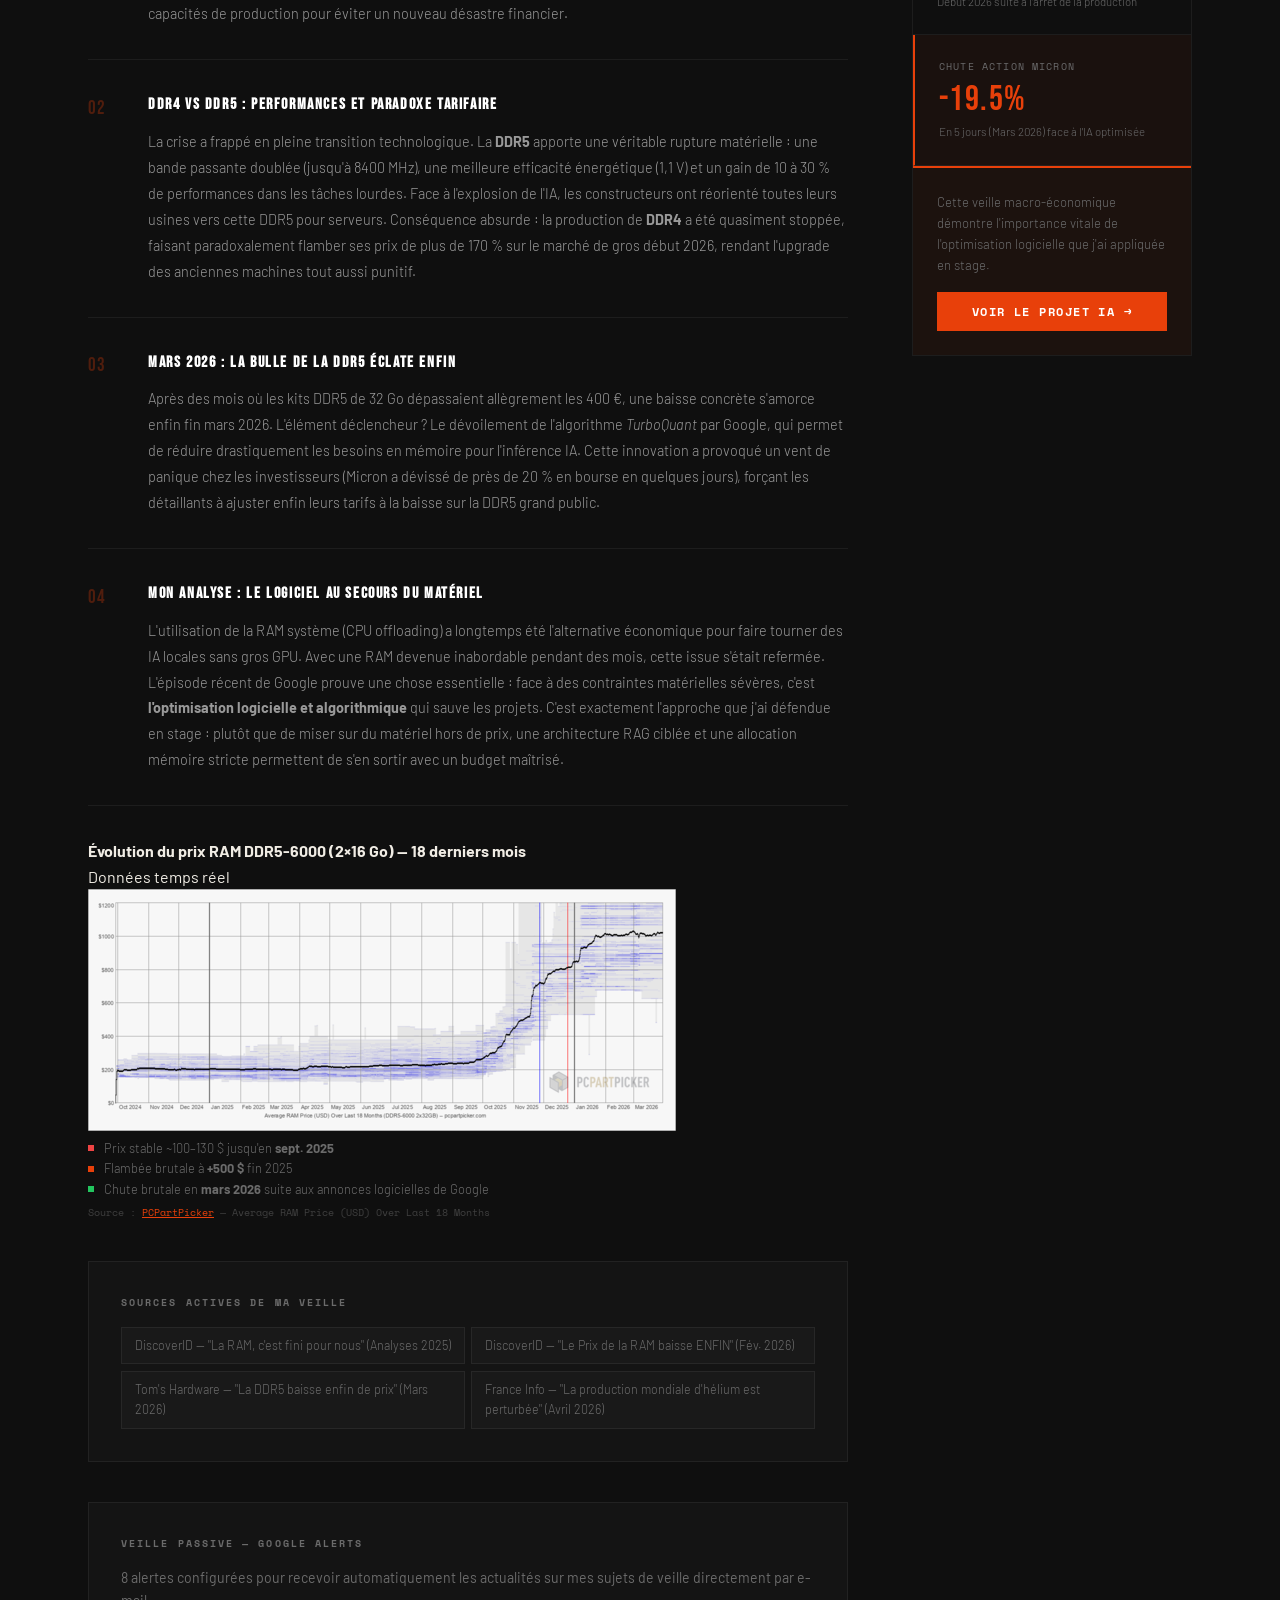
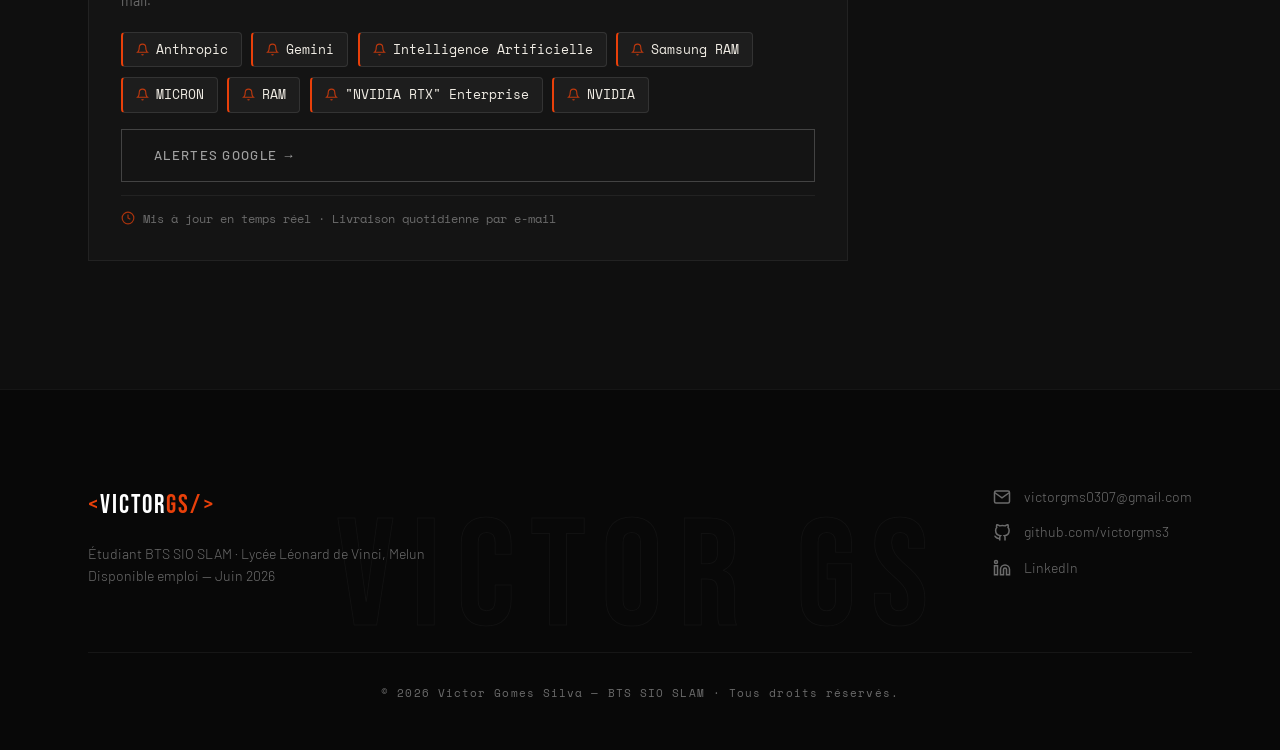
==== commit ce73aef7: "Ajout de l'info sur la penurie helium" ====
--- a/docs/index.html
+++ b/docs/index.html
@@ -1432,10 +1432,10 @@
                   2026)</a
                 >
                 <a
-                  href="https://pcpartpicker.com"
+                  href="https://www.franceinfo.fr/replay-radio/d-un-monde-a-l-autre/consequence-de-la-guerre-au-moyen-orient-la-production-mondiale-de-semi-conducteurs-penalisee-par-une-penurie-d-helium_7824686.html#:~:text=Un%20tiers%20de%20la%20production%20mondiale%20d%27hélium%20vient%20du%20Qatar&text=Or%2C%20le%20conflit%20en%20cours,La%20production%20a%20été%20interrompue."
                   target="_blank"
                   class="source-item"
-                  >PCPartPicker — Suivi tarifaire RAM (Data)</a
+                  >France Info — "La production mondiale d'hélium est perturbée" (Avril 2026)</a
                 >
               </div>
             </div>
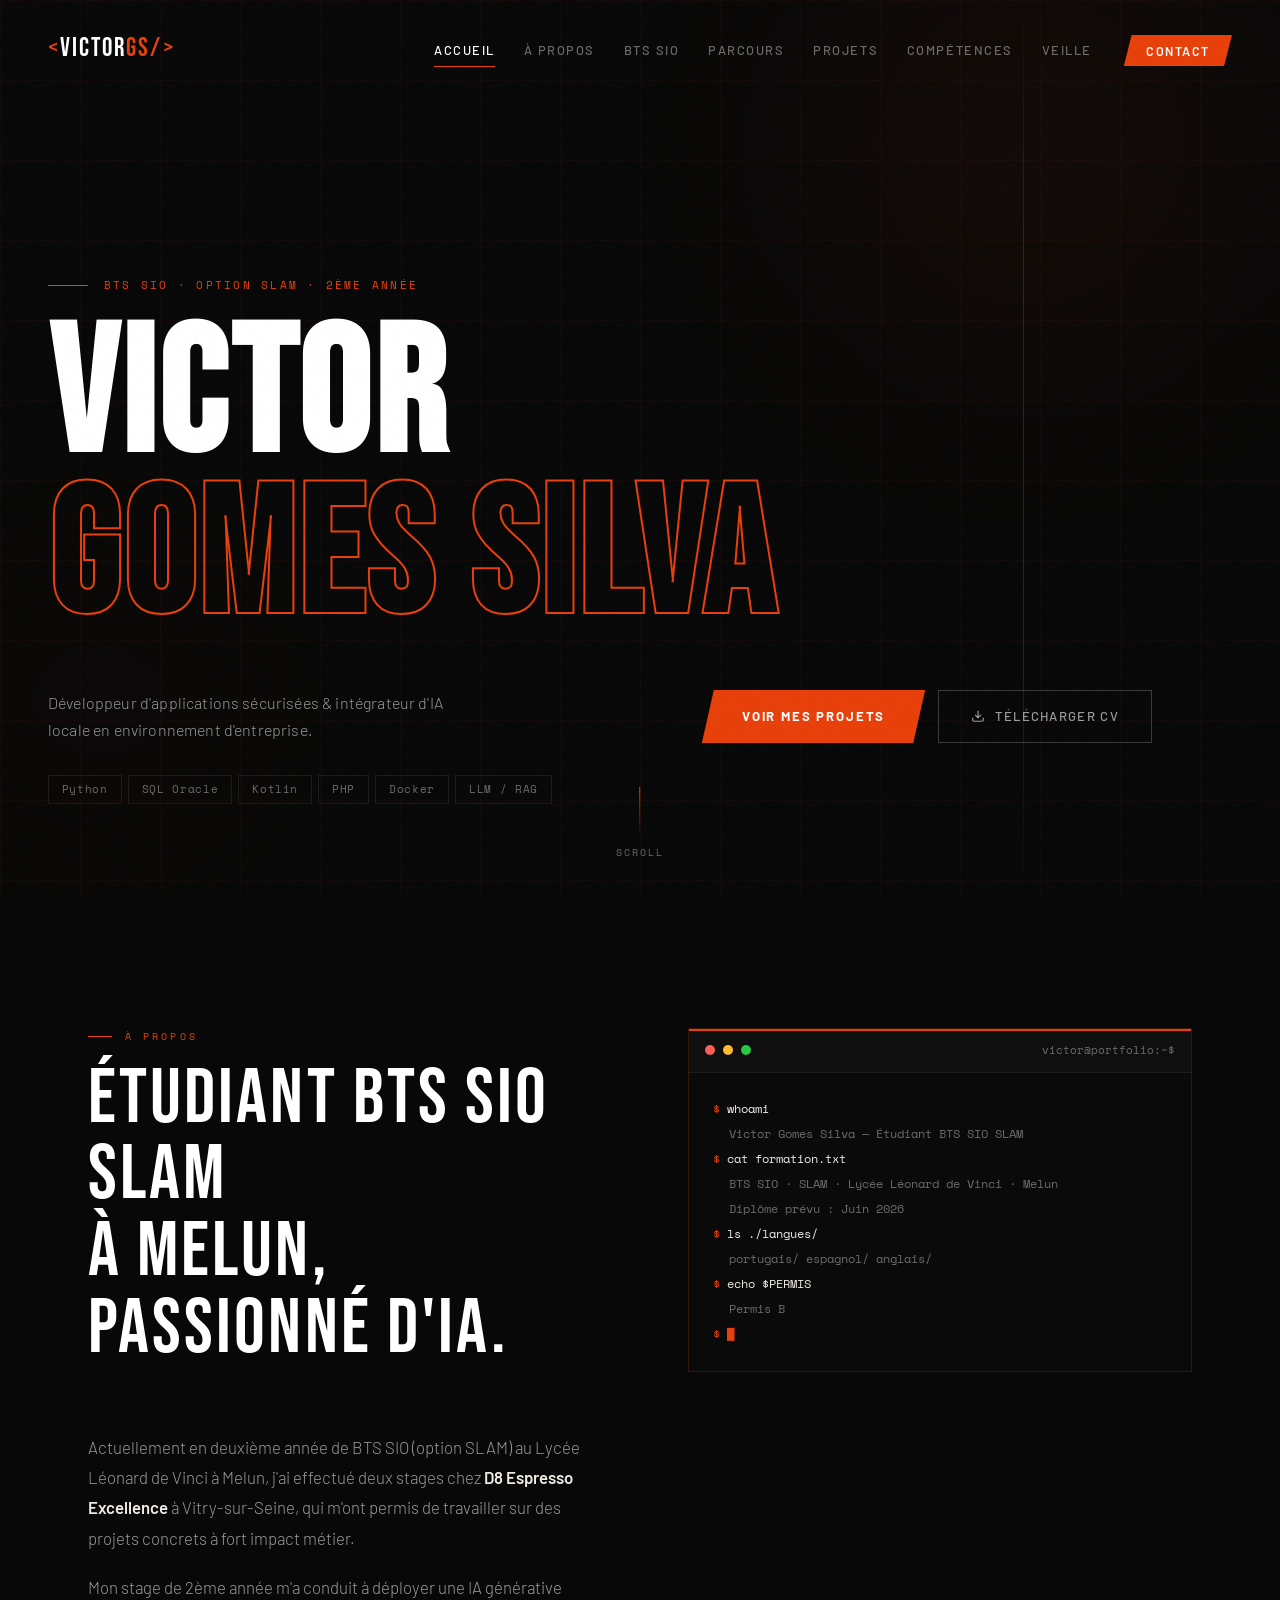
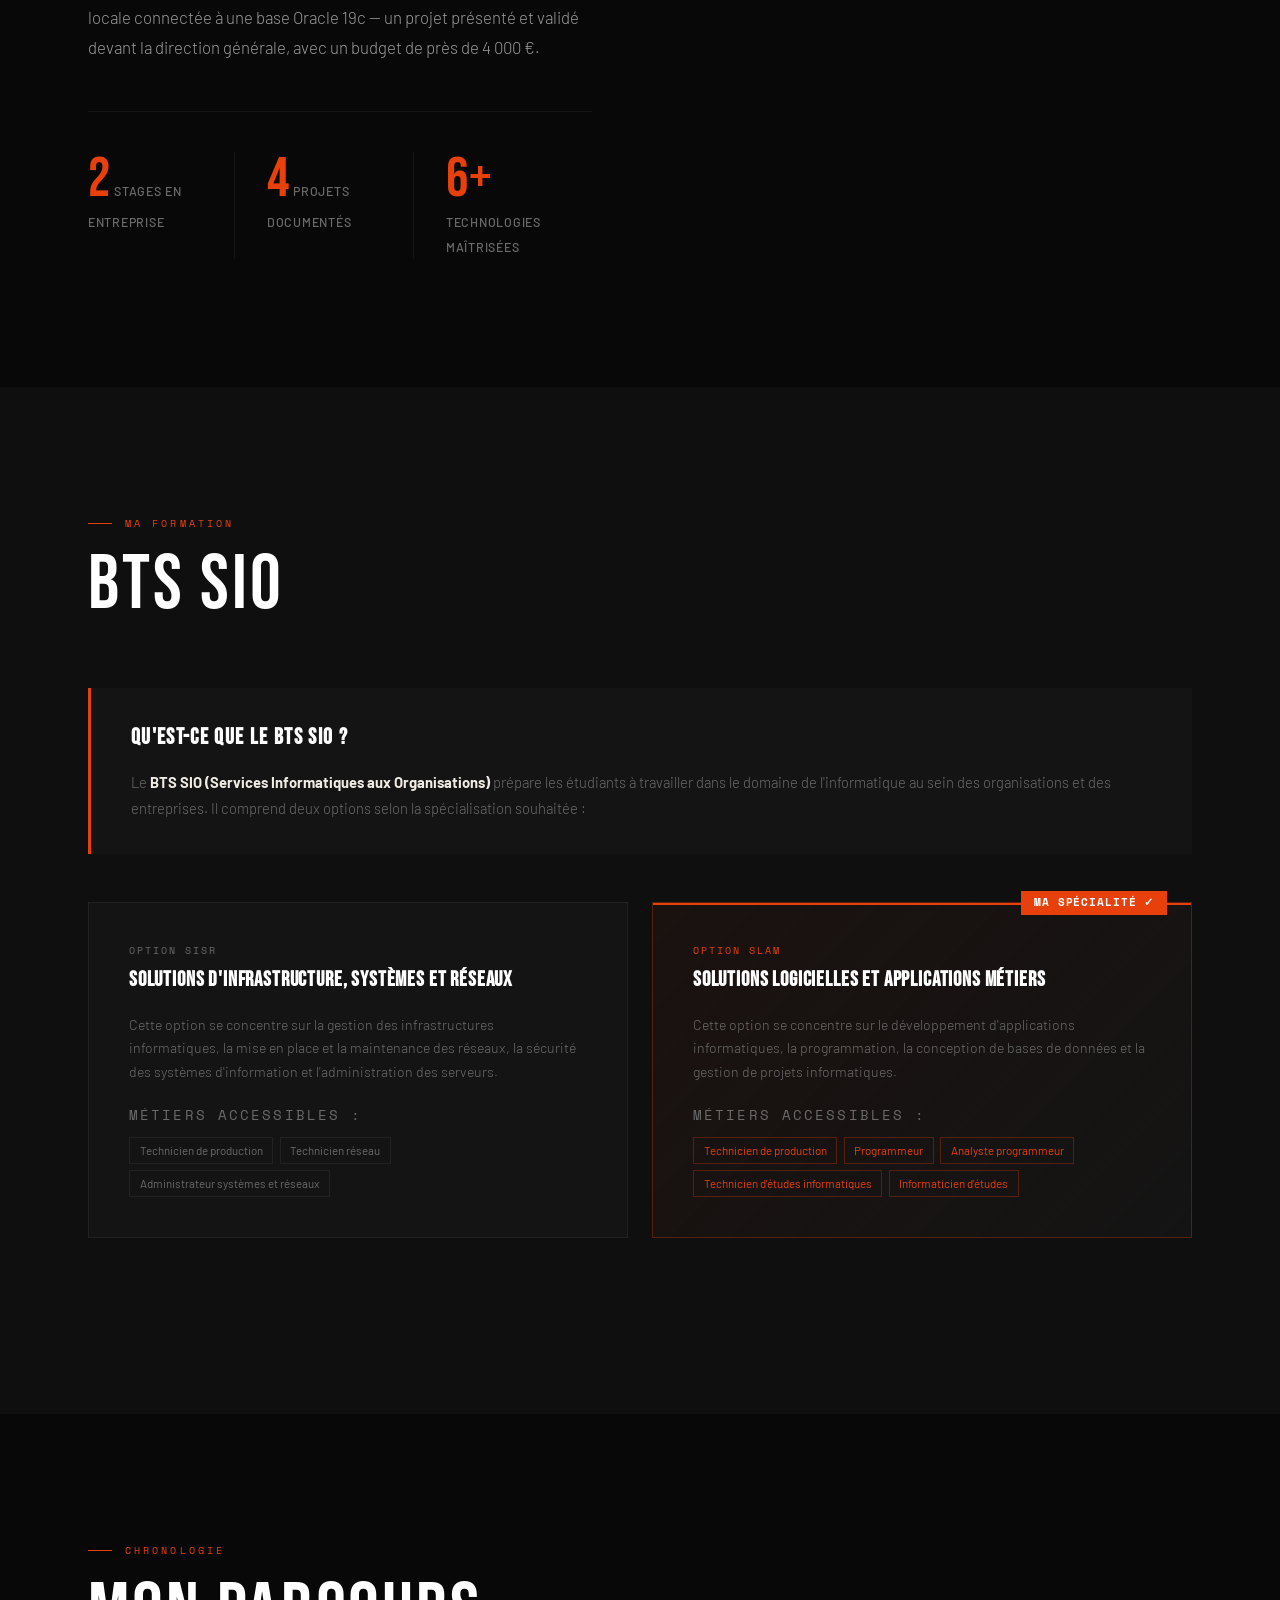
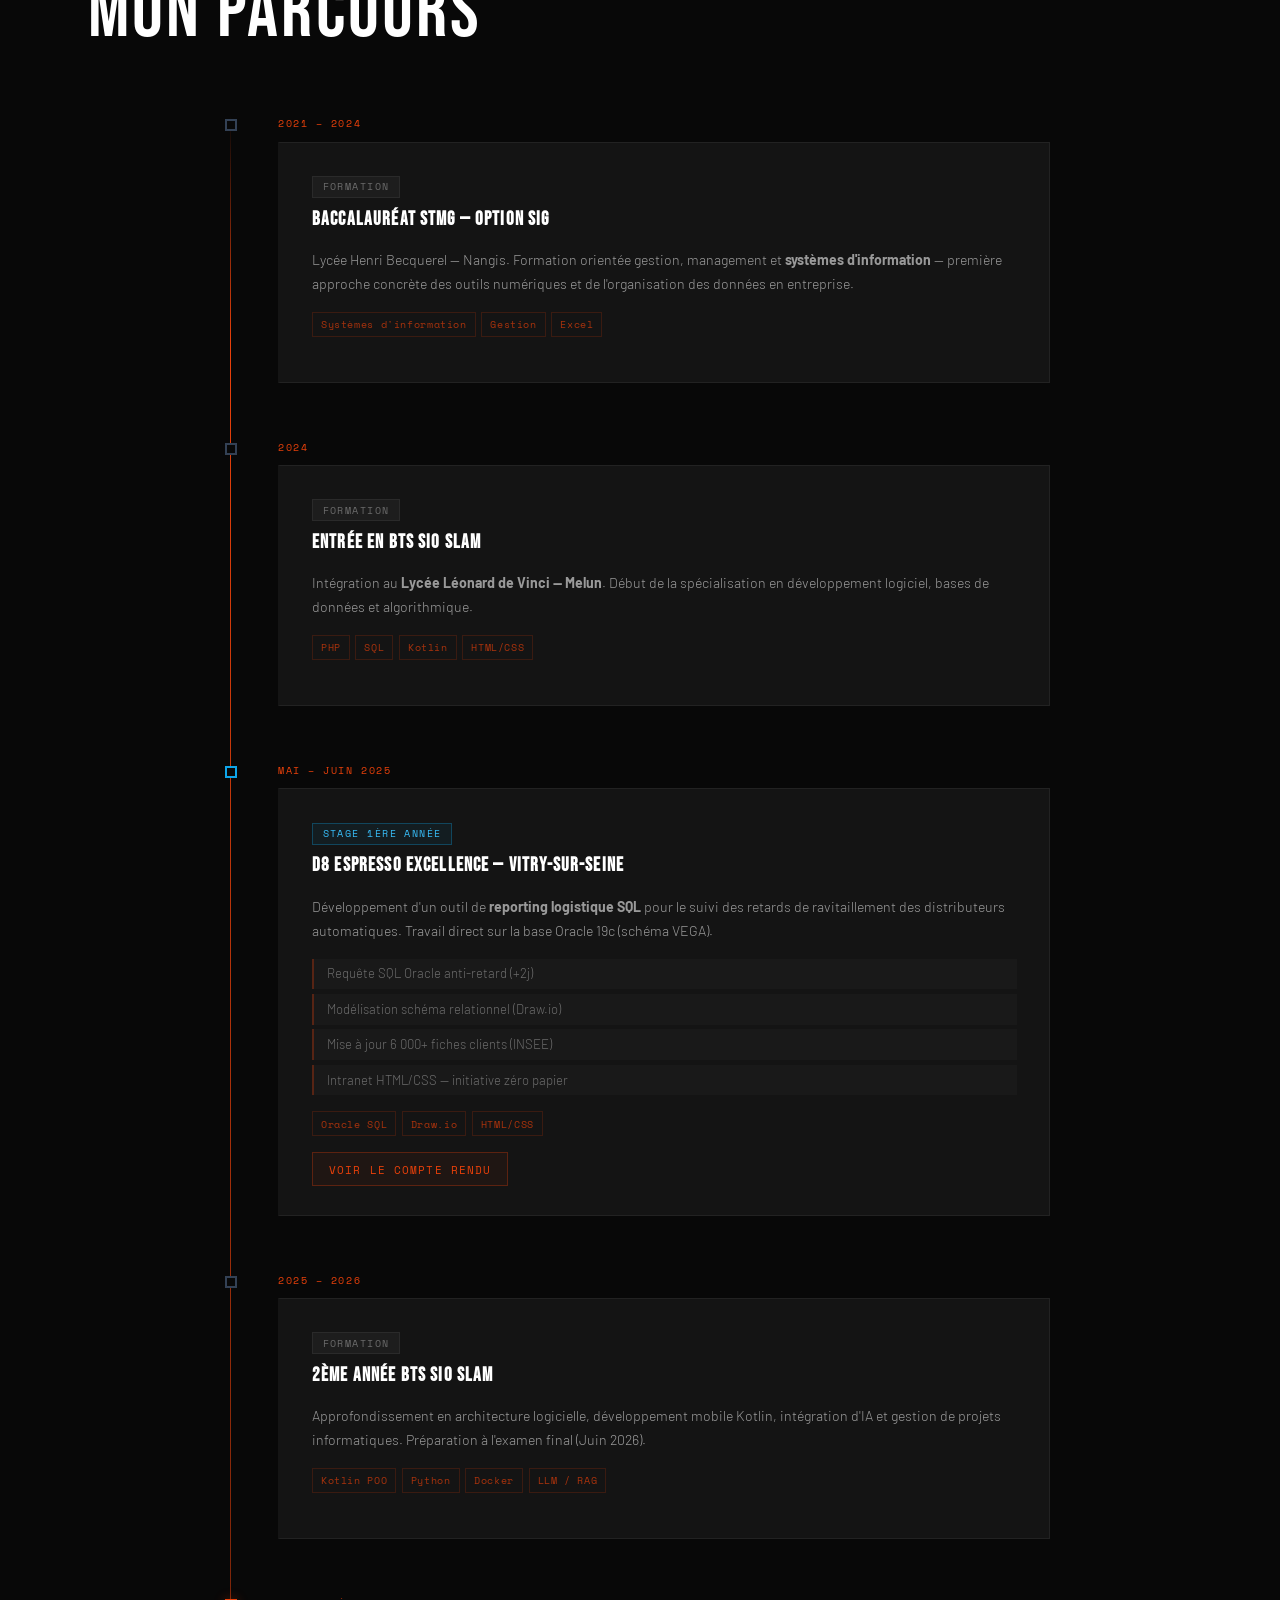
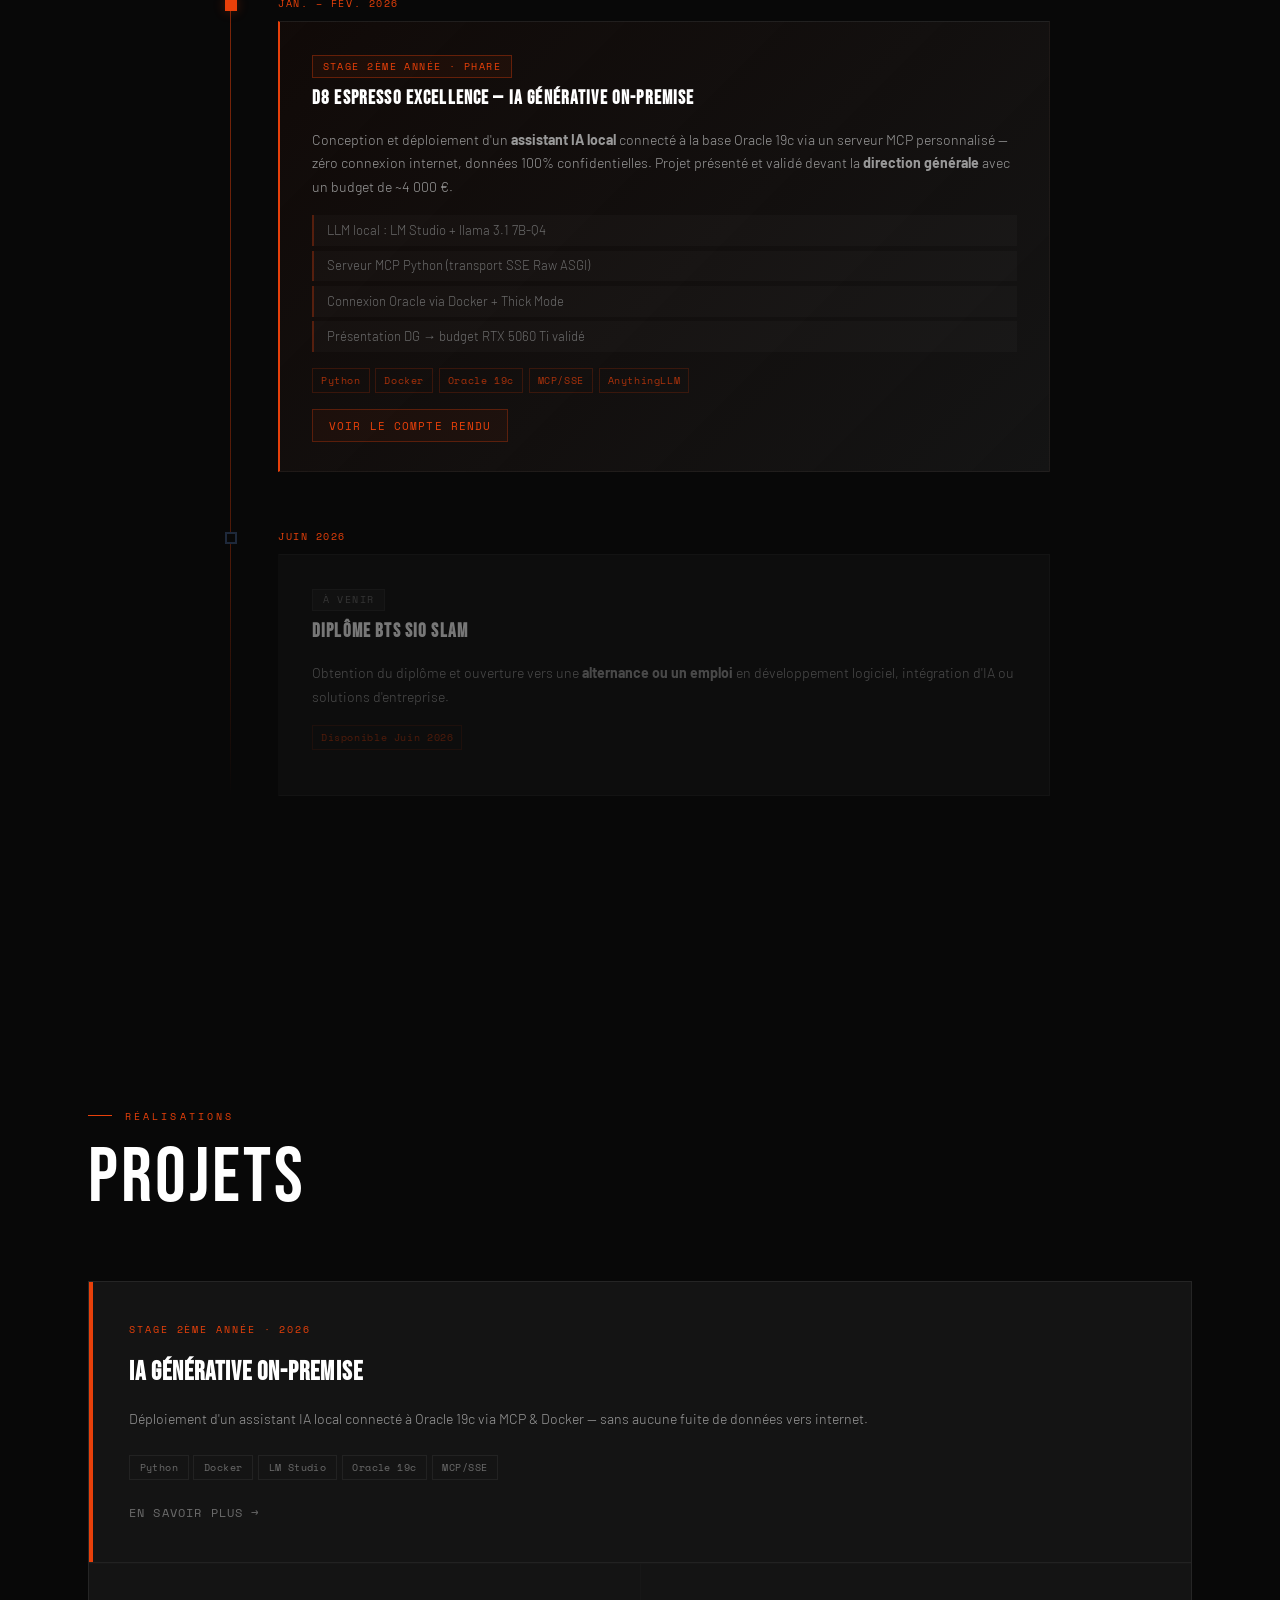
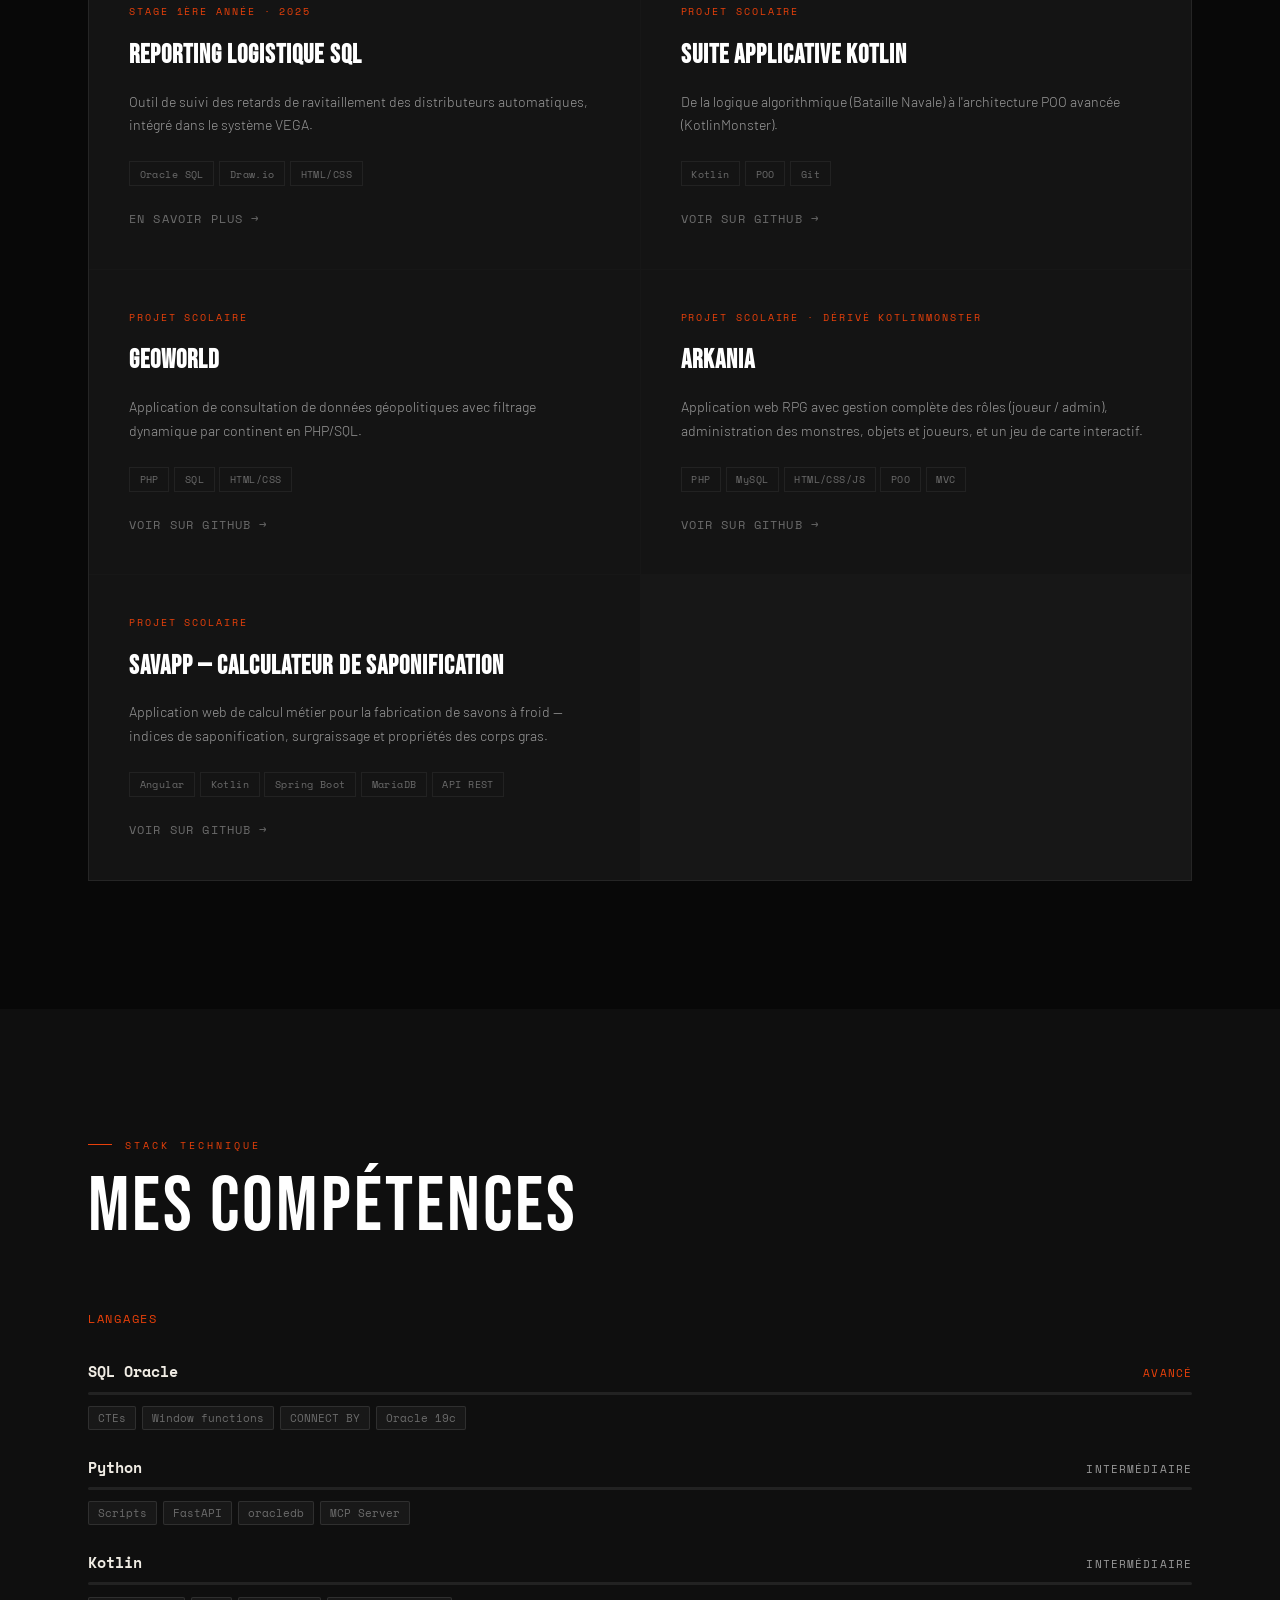
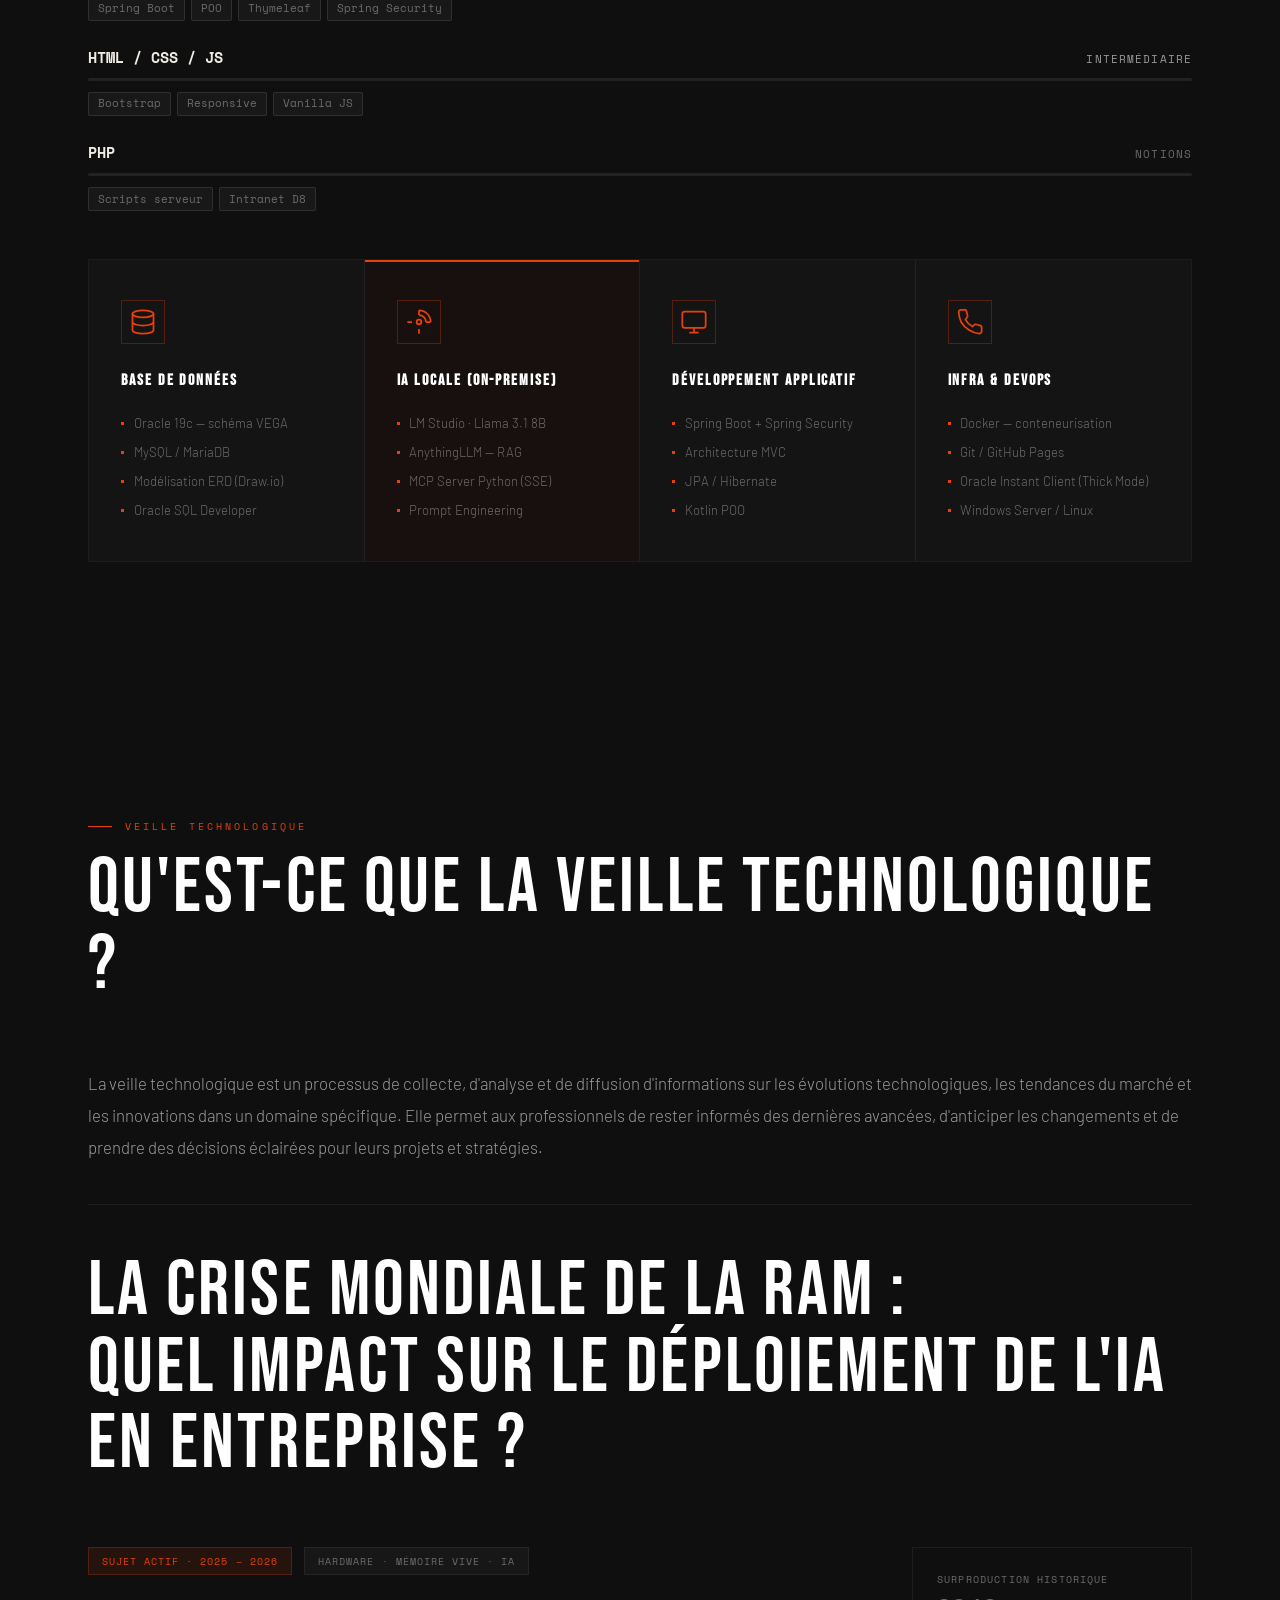
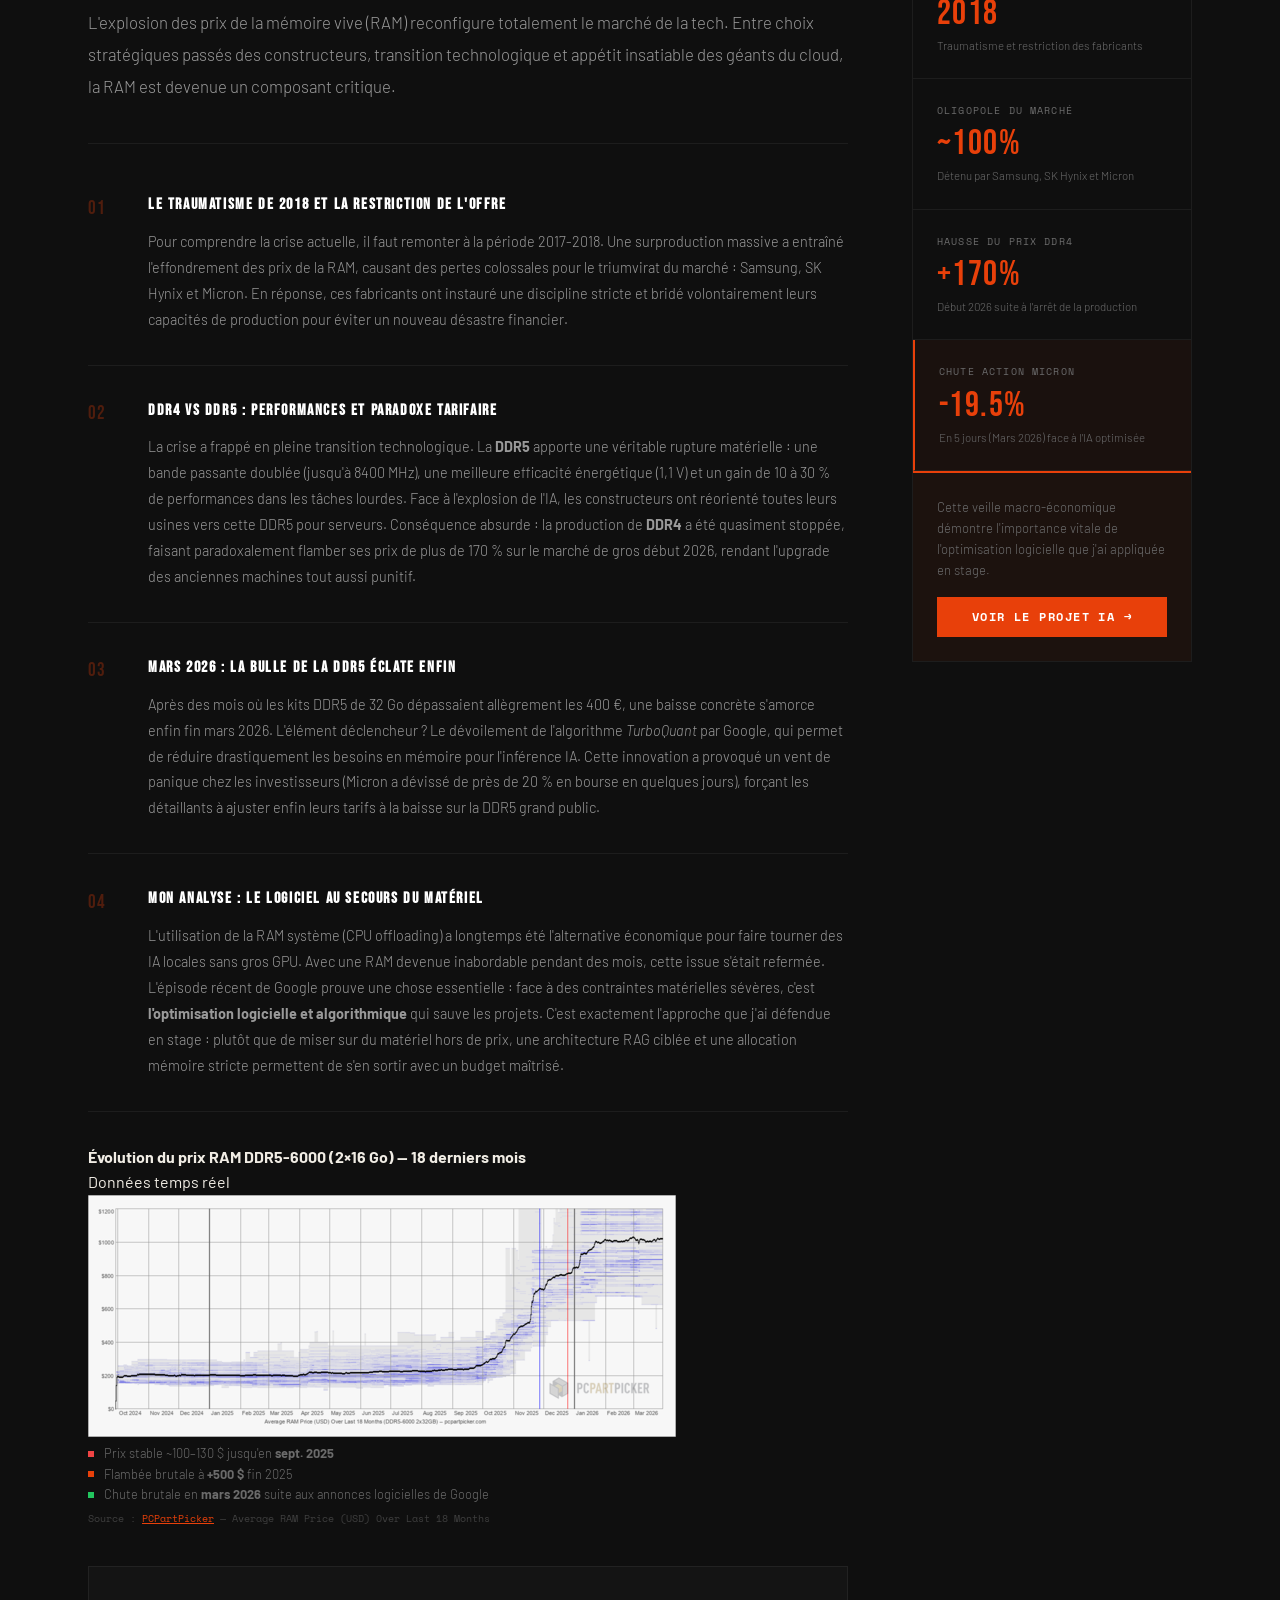
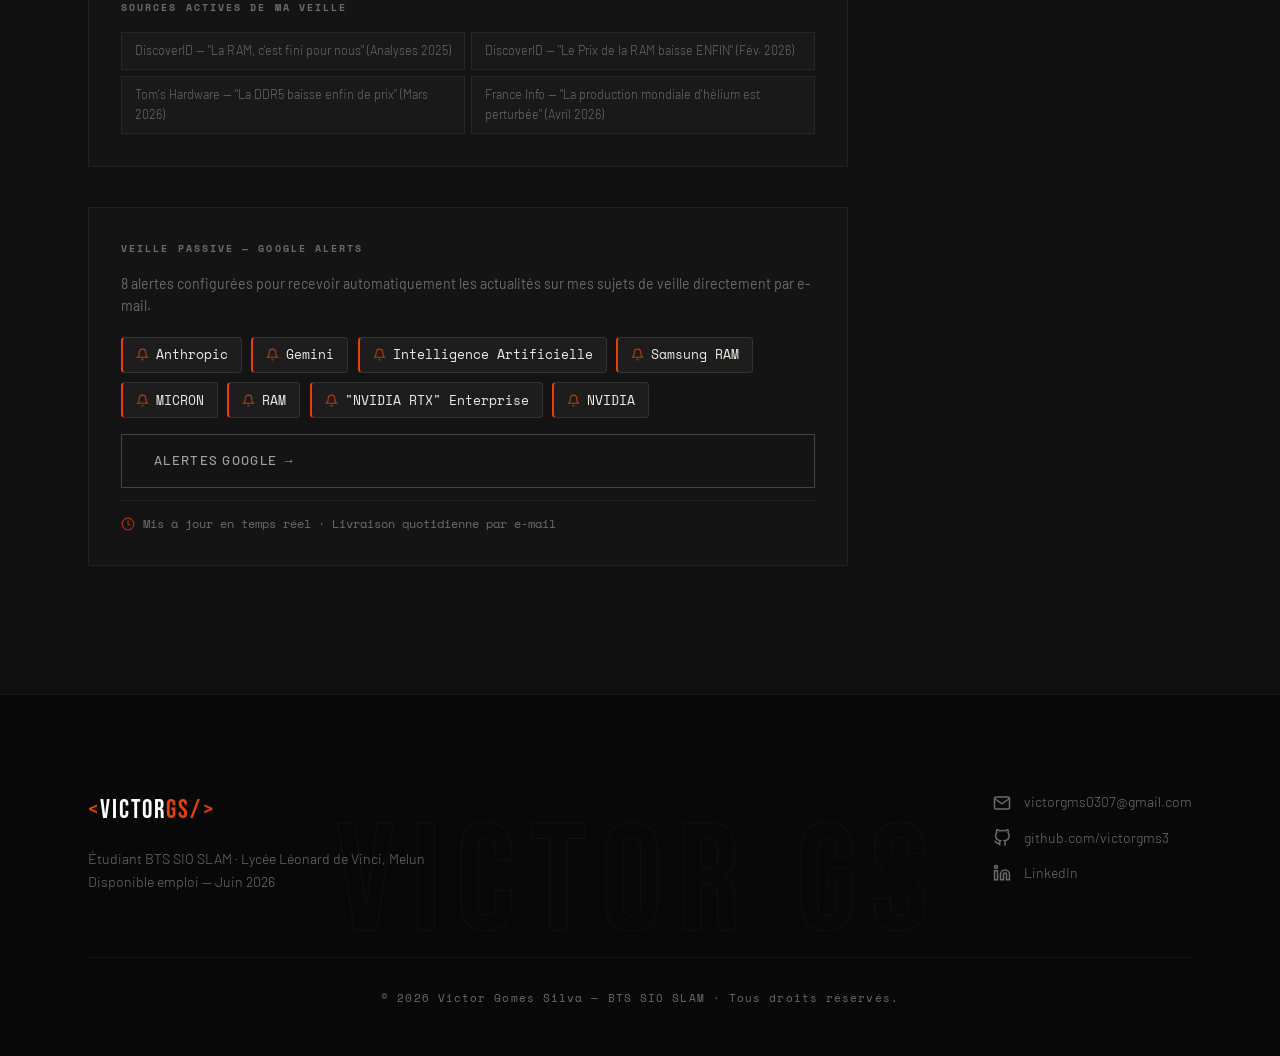
==== commit d6fc3689: "Ajout du projet SavApp — Calculateur de saponification avec détails et modal" ====
--- a/docs/index.html
+++ b/docs/index.html
@@ -613,6 +613,23 @@
             </div>
             <div class="project-link">Voir sur GitHub →</div>
           </article>
+          <article
+            class="project-card reveal"
+            onclick="openModal('modal-savapp')"
+          >
+            <div class="project-tag">Projet scolaire</div>
+            <h3>SavApp — Calculateur de saponification</h3>
+            <p>
+              Application web de calcul métier pour la fabrication de savons à
+              froid — indices de saponification, surgraissage et propriétés des
+              corps gras.
+            </p>
+            <div class="project-stack">
+              <span>Angular</span><span>Kotlin</span><span>Spring Boot</span
+              ><span>MariaDB</span><span>API REST</span>
+            </div>
+            <div class="project-link">Voir sur GitHub →</div>
+          </article>
         </div>
       </div>
     </section>
@@ -1435,7 +1452,8 @@
                   href="https://www.franceinfo.fr/replay-radio/d-un-monde-a-l-autre/consequence-de-la-guerre-au-moyen-orient-la-production-mondiale-de-semi-conducteurs-penalisee-par-une-penurie-d-helium_7824686.html#:~:text=Un%20tiers%20de%20la%20production%20mondiale%20d%27hélium%20vient%20du%20Qatar&text=Or%2C%20le%20conflit%20en%20cours,La%20production%20a%20été%20interrompue."
                   target="_blank"
                   class="source-item"
-                  >France Info — "La production mondiale d'hélium est perturbée" (Avril 2026)</a
+                  >France Info — "La production mondiale d'hélium est perturbée"
+                  (Avril 2026)</a
                 >
               </div>
             </div>
@@ -1559,8 +1577,8 @@
                 </div>
               </div>
               <a href="assets/ggAlerts.png" target="_blank" class="btn-outline">
-                    Alertes Google →
-                </a>
+                Alertes Google →
+              </a>
               <div class="veille-alert-footer">
                 <svg
                   width="14"
@@ -1574,7 +1592,6 @@
                   <polyline points="12 6 12 12 16 14" />
                 </svg>
                 Mis à jour en temps réel · Livraison quotidienne par e-mail
-                
               </div>
             </div>
           </div>
@@ -2049,6 +2066,40 @@
         >
       </div>
     </div>
+    <div id="modal-savapp" class="modal">
+    <div class="modal-content">
+        <button class="modal-close" onclick="closeModal('modal-savapp')">✕</button>
+        <div class="modal-tag">Projet personnel</div>
+        <h2>SavApp — Calculateur de saponification</h2>
+        <p class="modal-intro">Application web permettant de calculer la composition de savons en saponification à froid (SaF), intégrant des algorithmes métier sur les indices de saponification, le surgraissage et les propriétés des corps gras.</p>
+
+        <div class="modal-section">
+            <h4>Architecture</h4>
+            <div class="modal-arch">
+                <div class="arch-item">Angular<br><small>Frontend SPA</small></div>
+                <div class="arch-arrow">→</div>
+                <div class="arch-item arch-item-accent">API REST<br><small>Spring Boot · Kotlin</small></div>
+                <div class="arch-arrow">→</div>
+                <div class="arch-item">MariaDB<br><small>Ingrédients & users</small></div>
+            </div>
+        </div>
+
+        <div class="modal-section">
+            <h4>Fonctionnalités</h4>
+            <ul class="modal-list">
+                <li>Calcul des quantités de soude selon les indices de saponification de chaque corps gras</li>
+                <li>Gestion du taux de surgraissage pour les propriétés finales du savon</li>
+                <li>API REST externe gérant les ingrédients, utilisateurs et données métier</li>
+                <li>Backend développé en Kotlin avec Spring Boot</li>
+            </ul>
+        </div>
+
+        <div class="modal-stack">
+            <span>Angular</span><span>TypeScript</span><span>Kotlin</span><span>Spring Boot</span><span>MariaDB</span><span>API REST</span>
+        </div>
+        <a href="https://github.com/victorgms3/sav-app" target="_blank" class="btn-modal">Voir sur GitHub</a>
+    </div>
+</div>
 
     <script src="script.js"></script>
   </body>
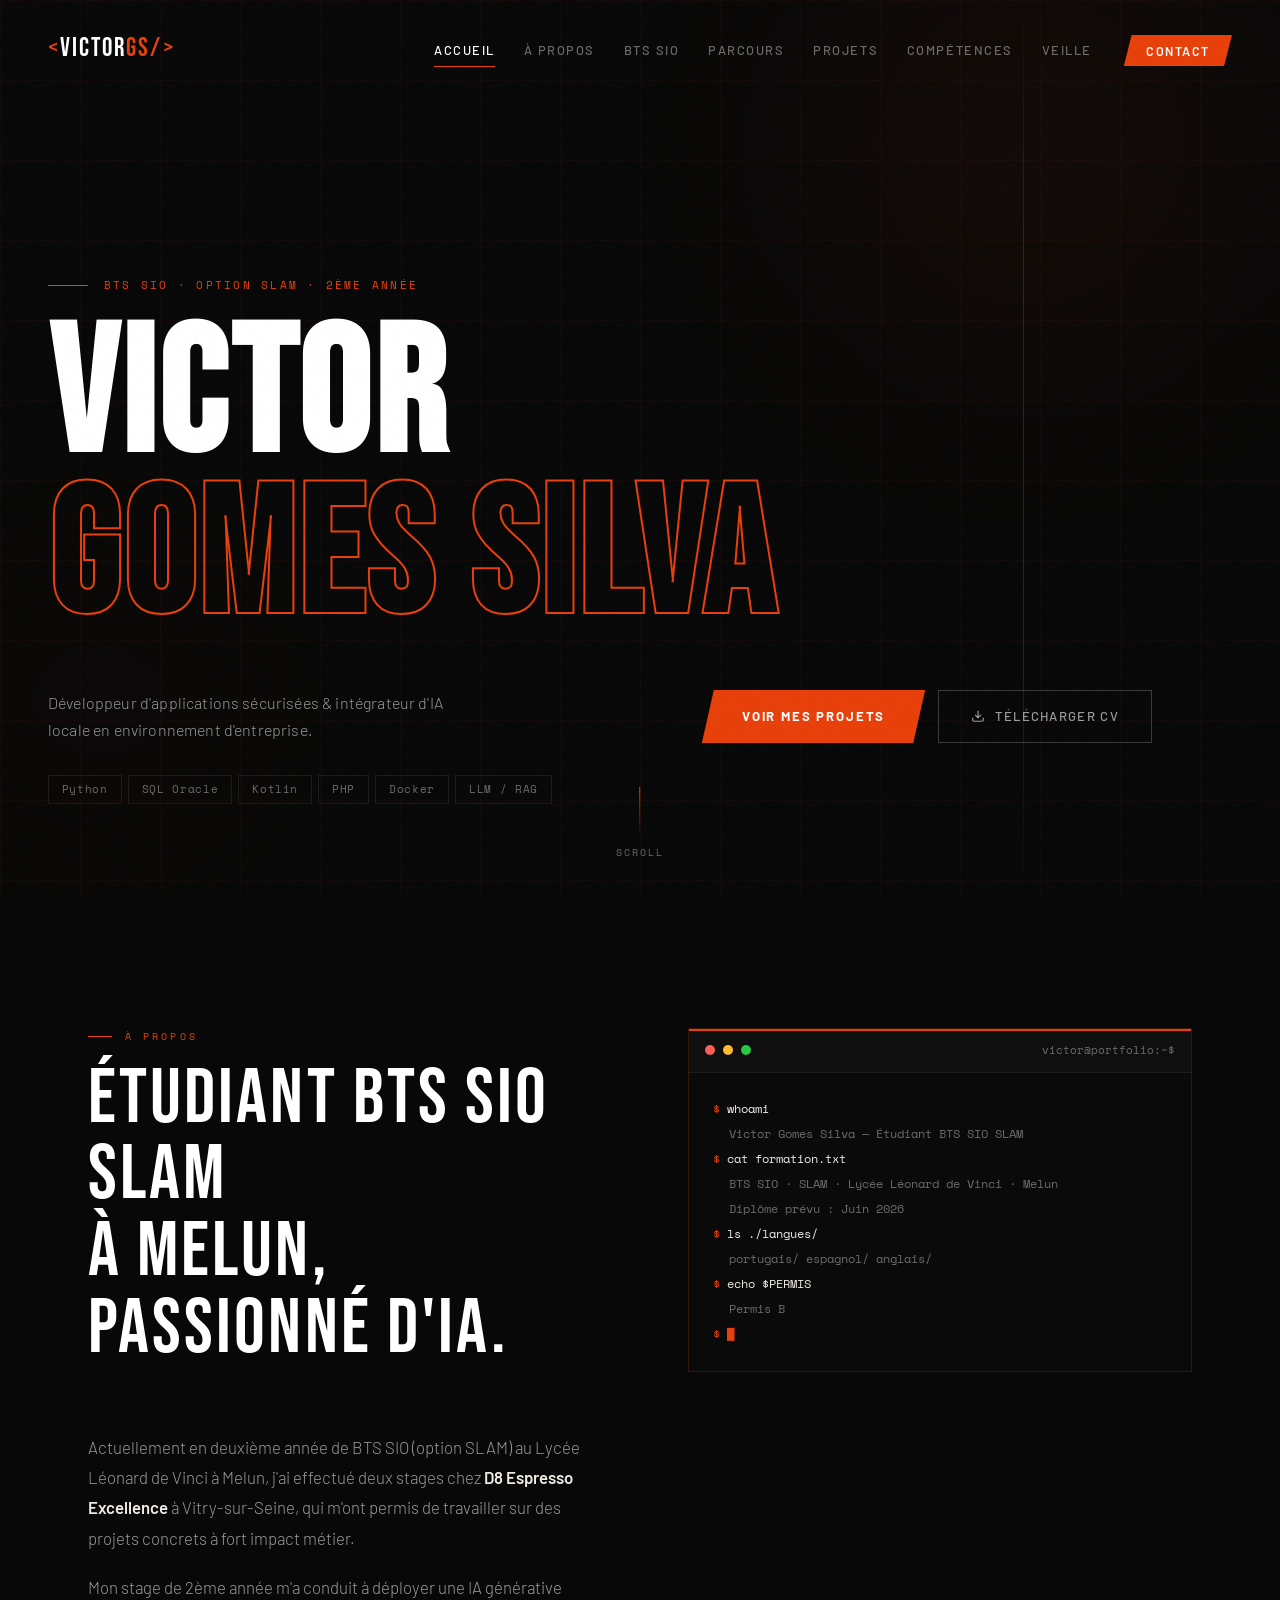
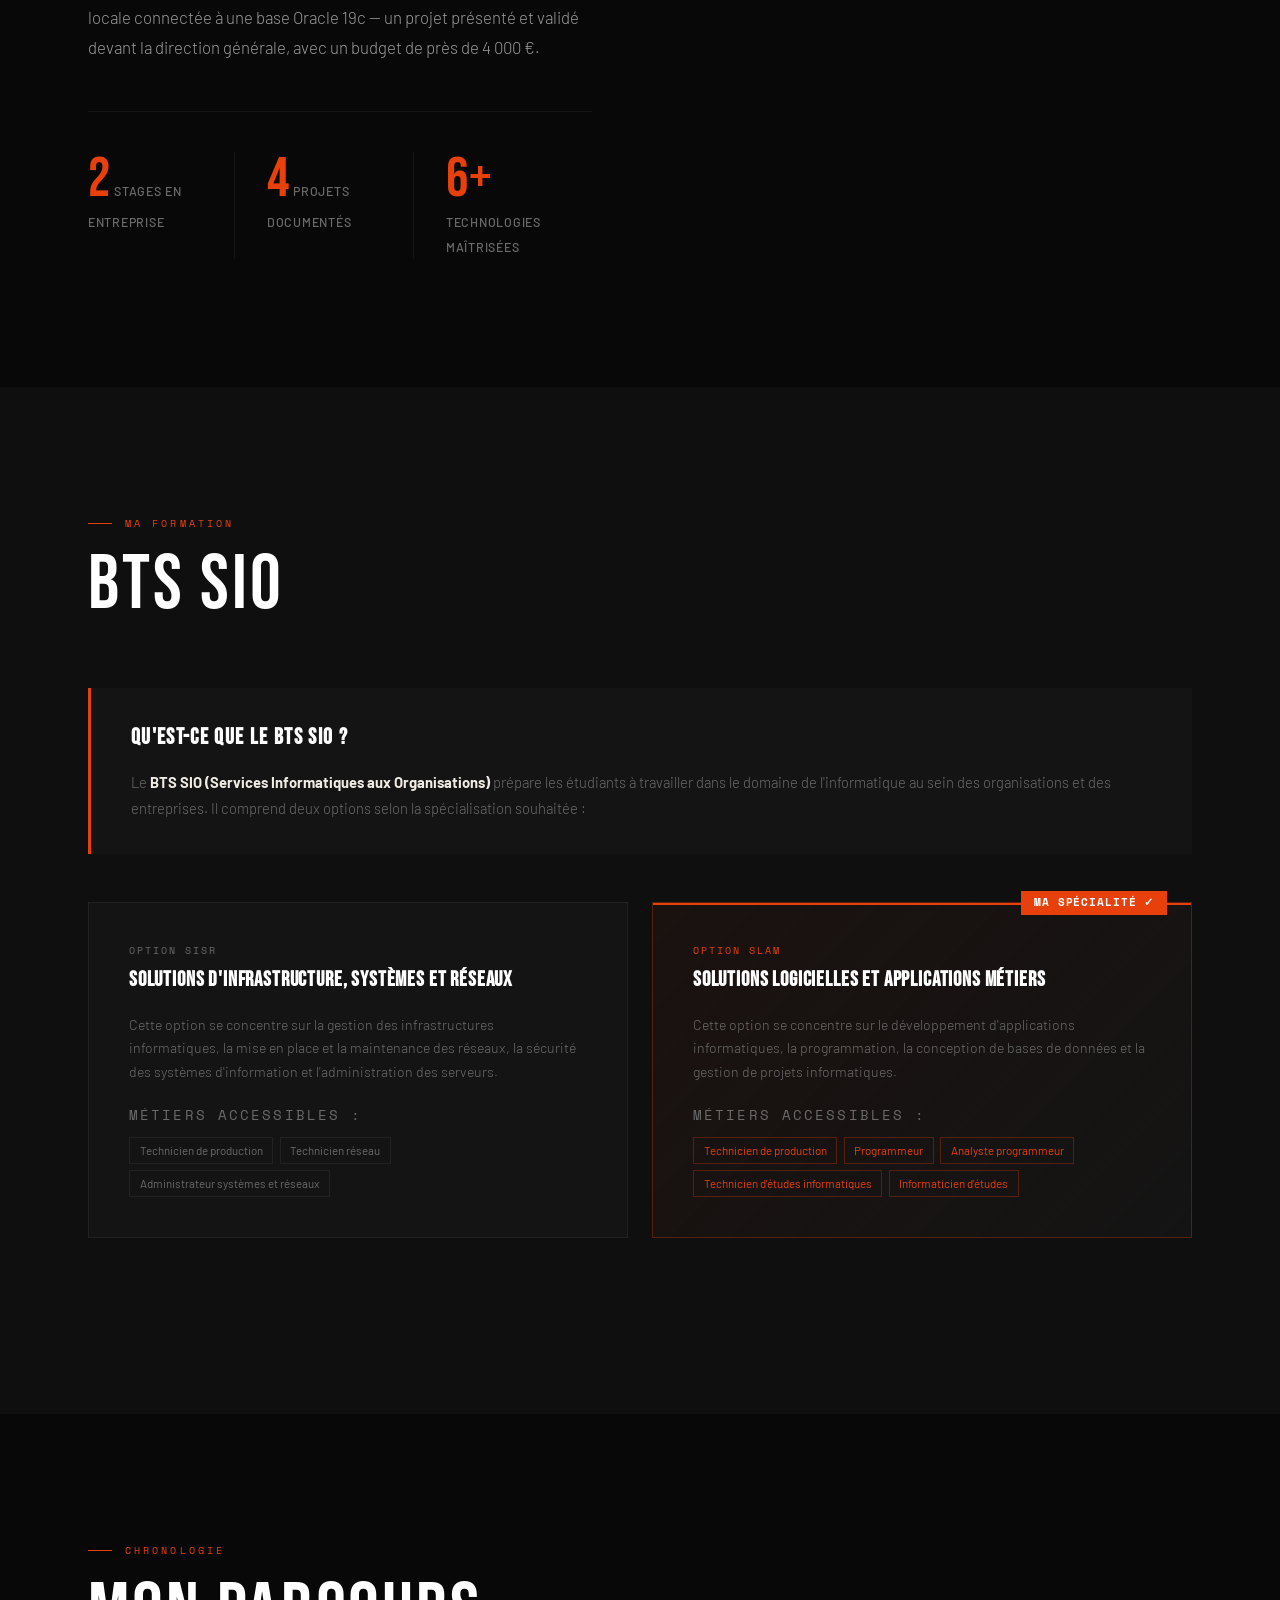
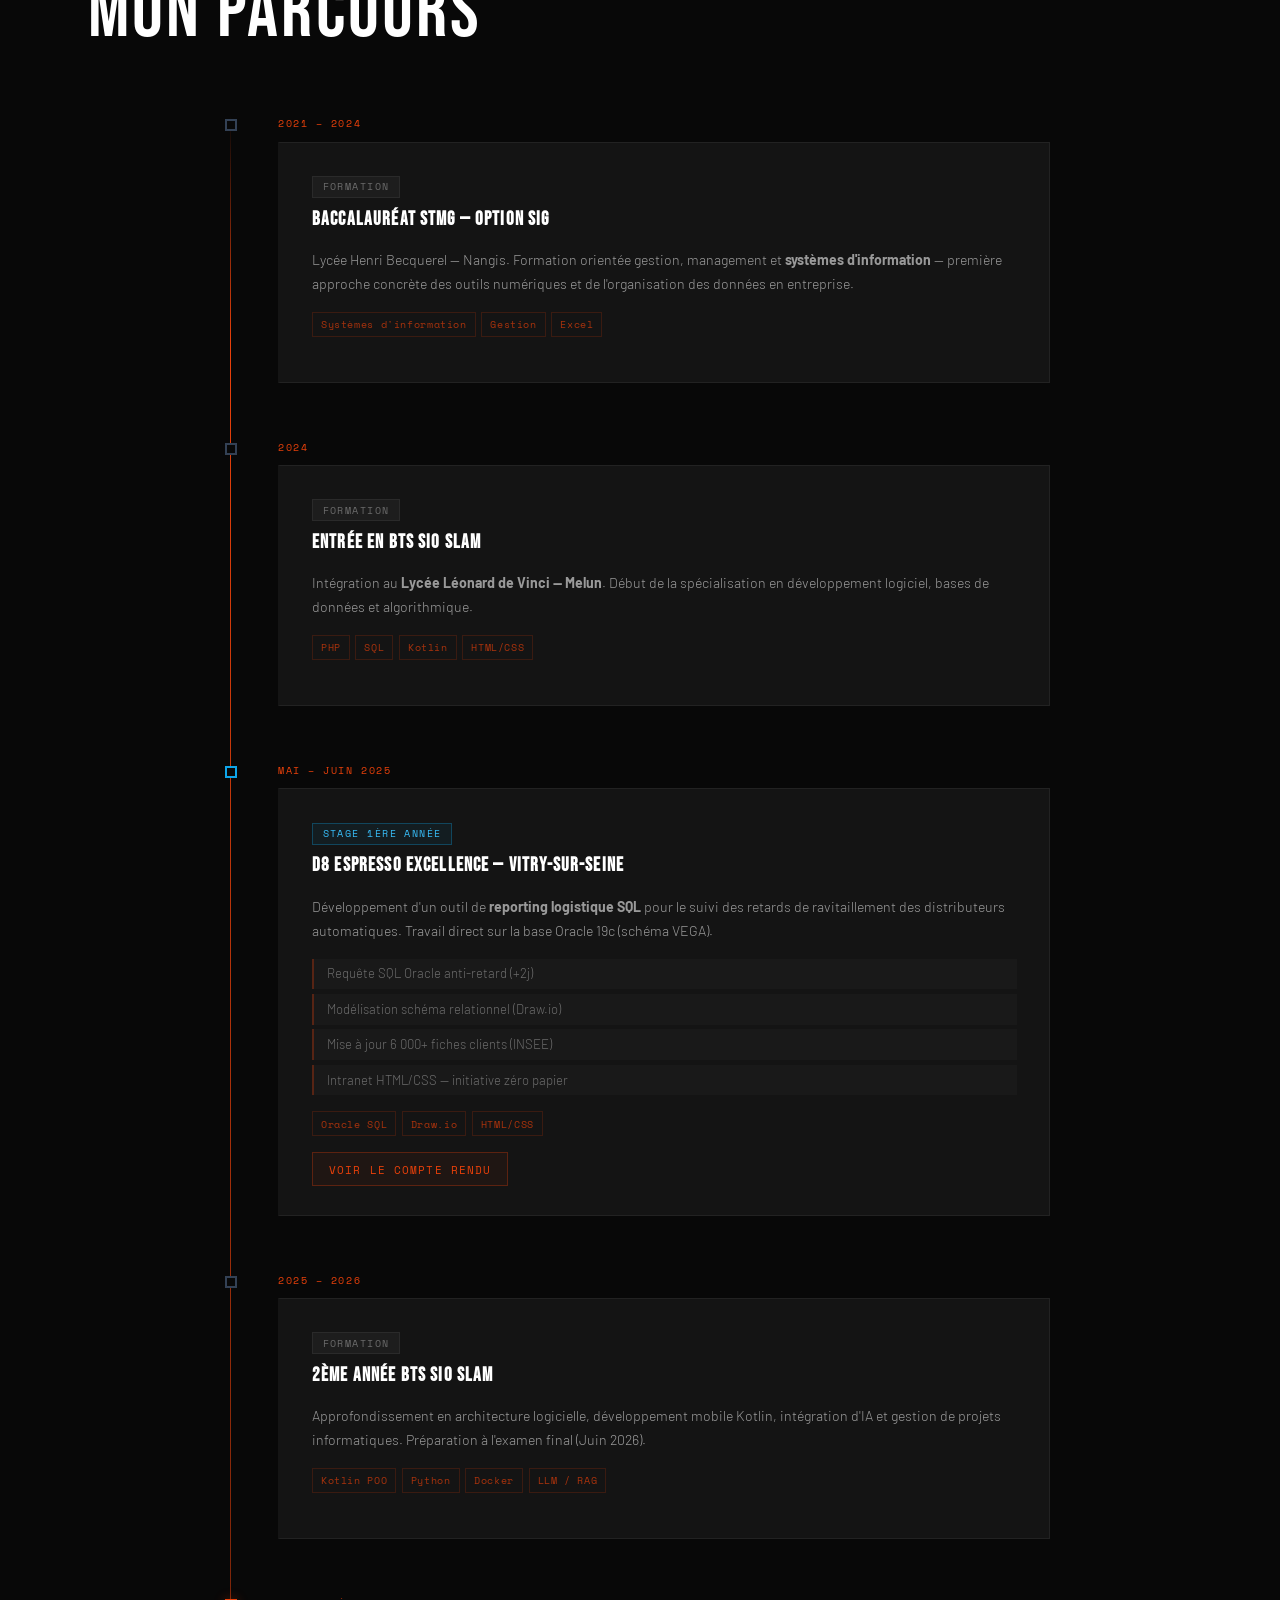
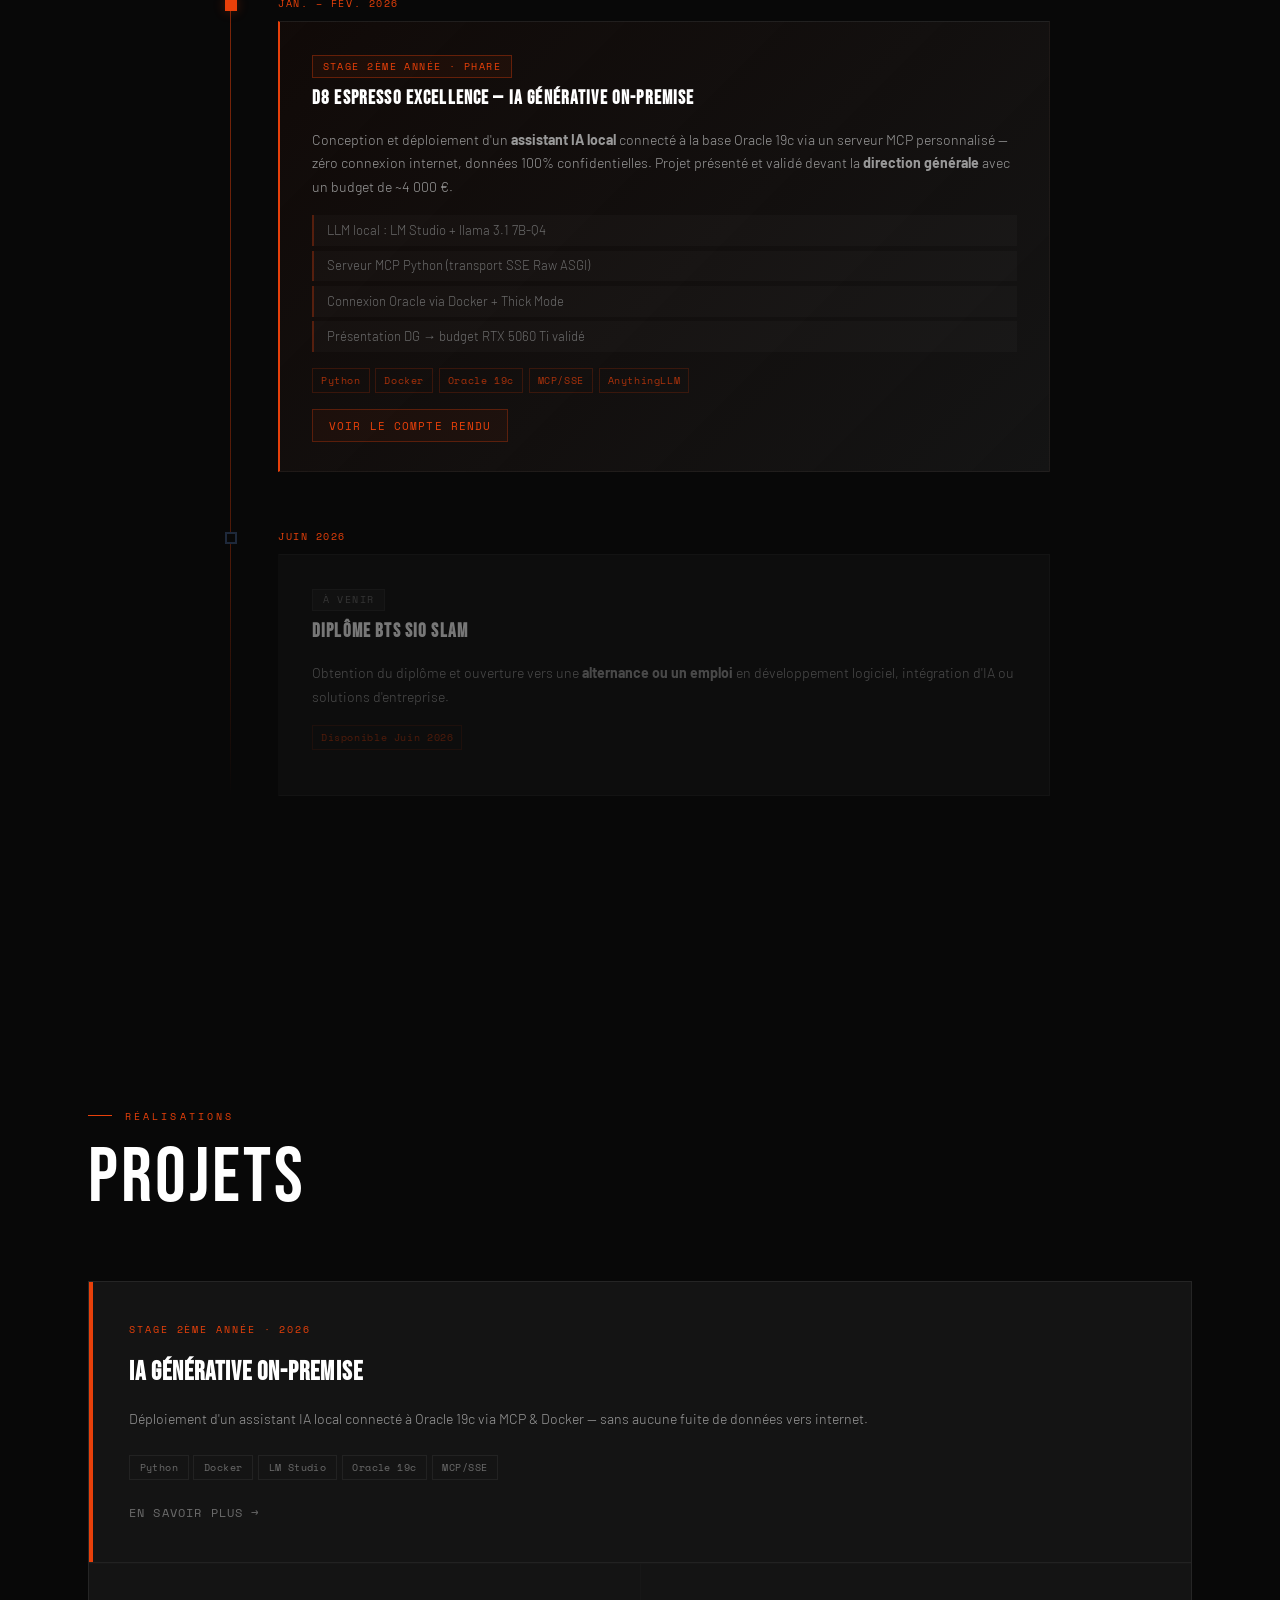
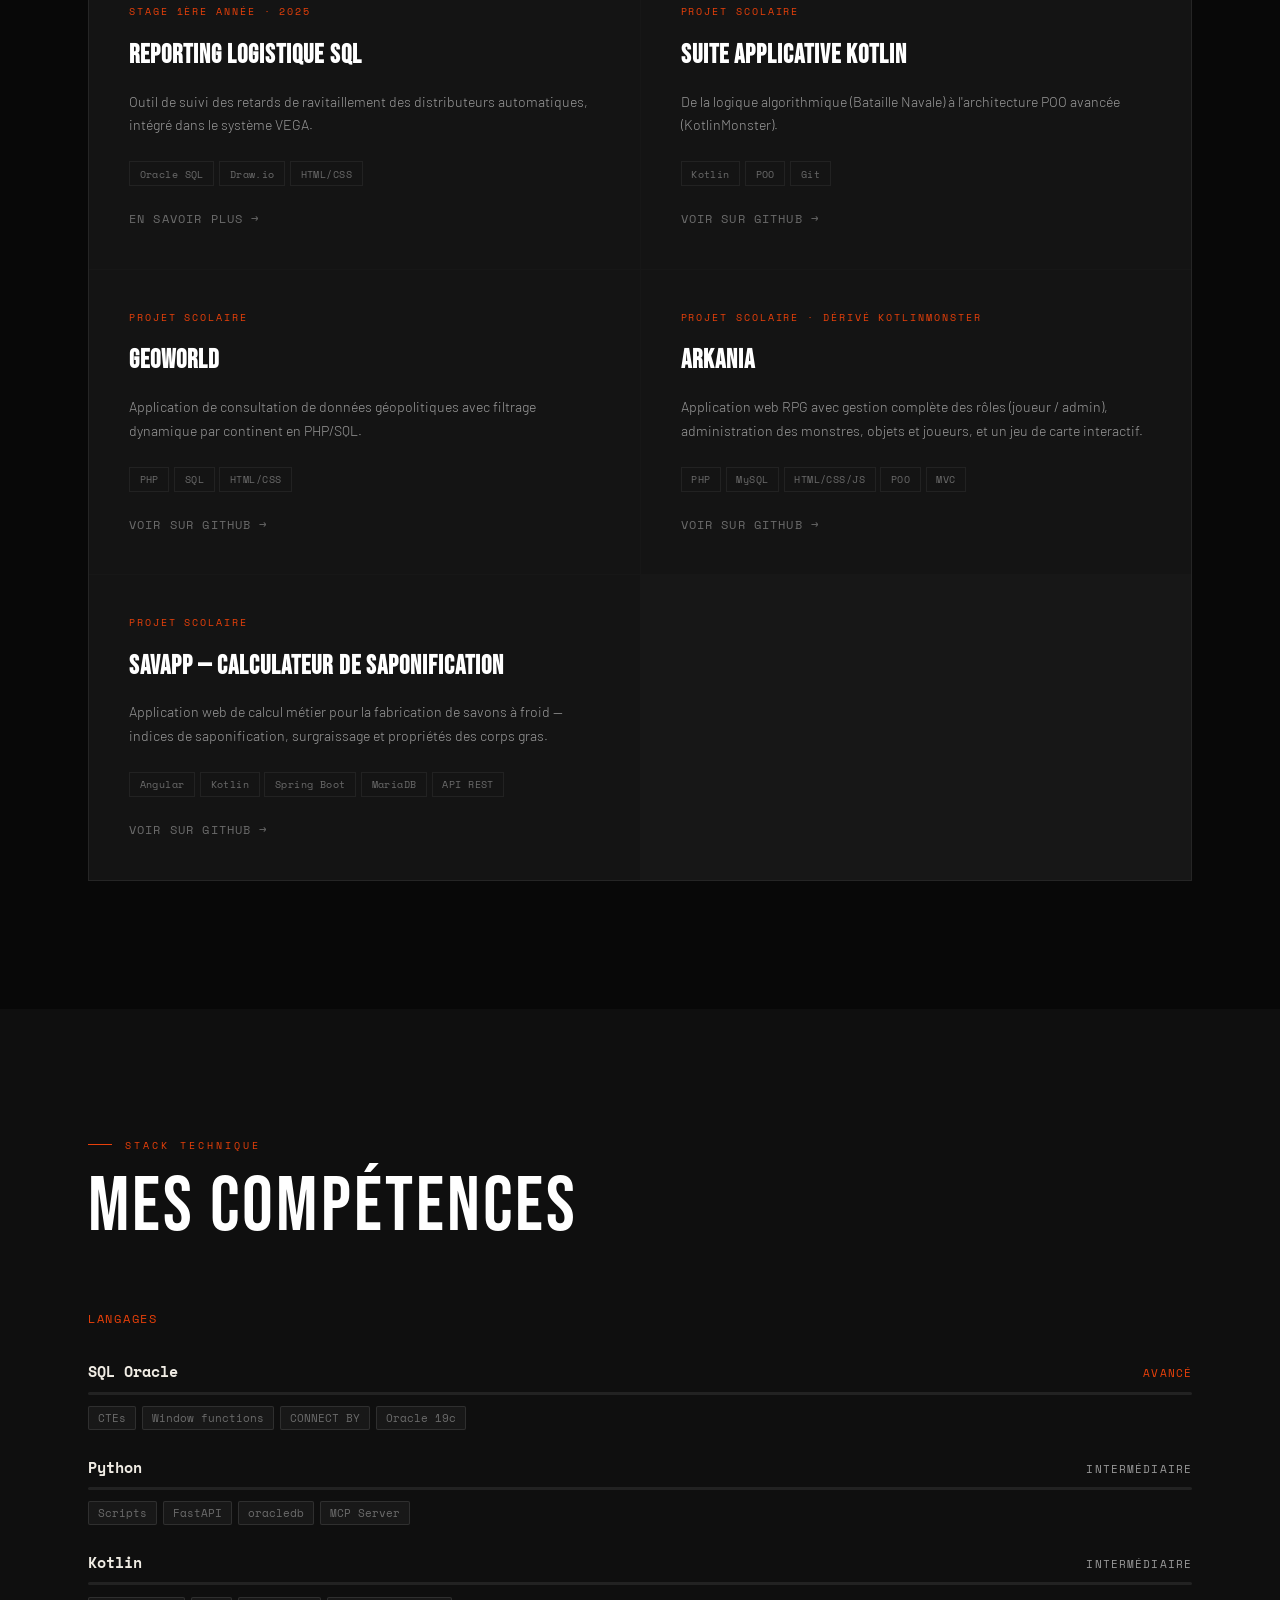
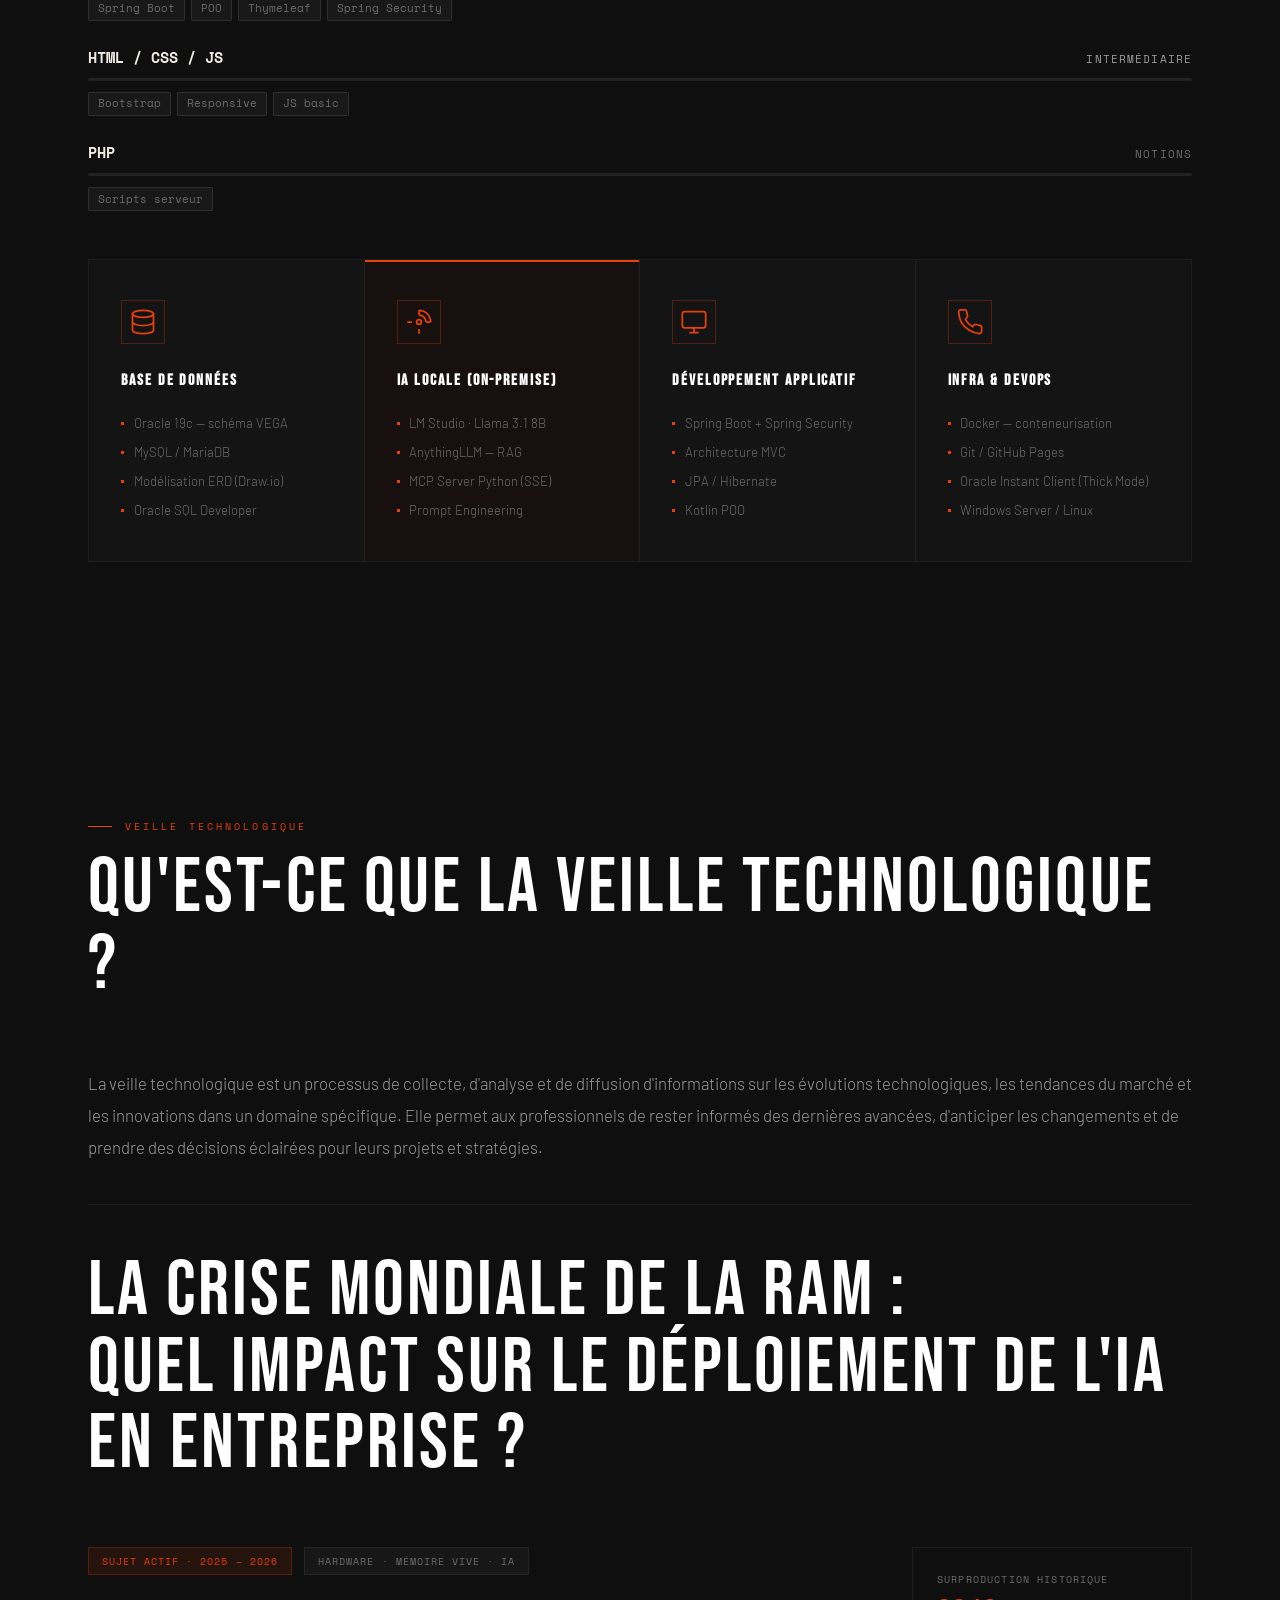
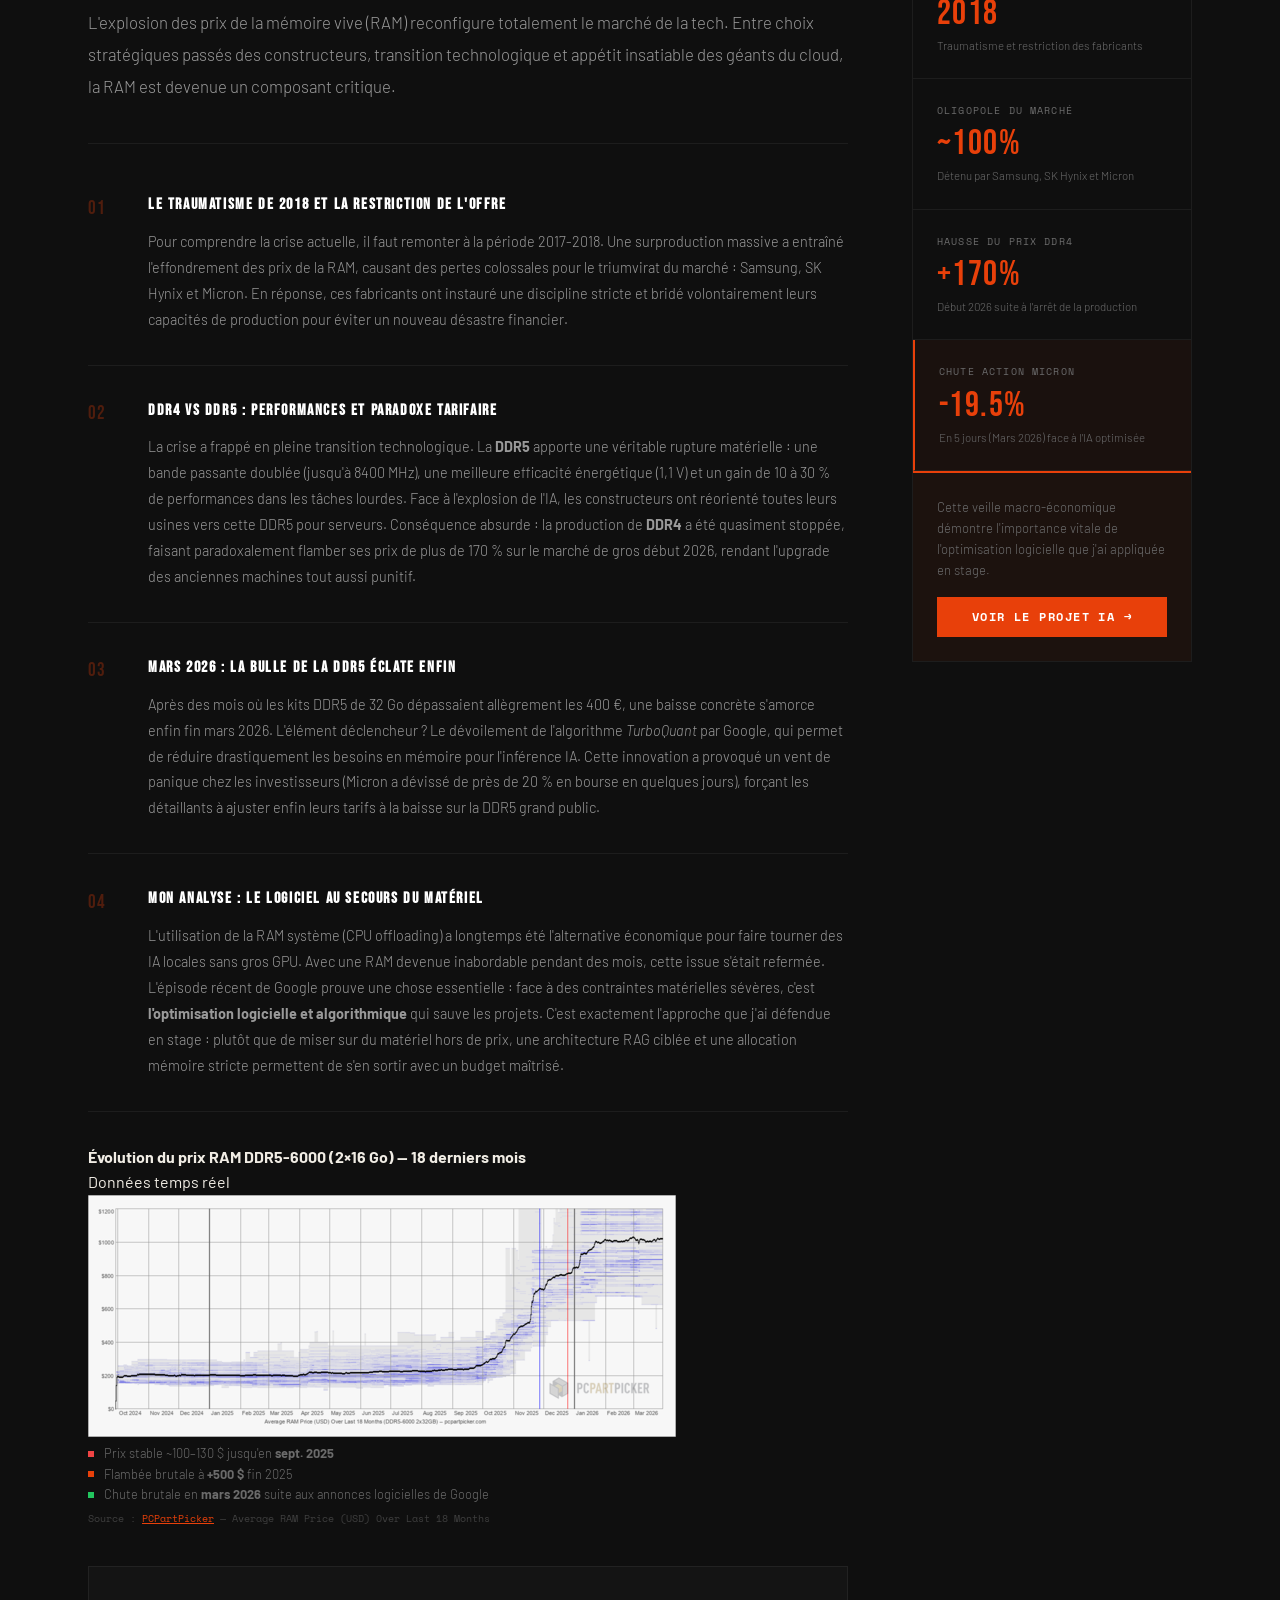
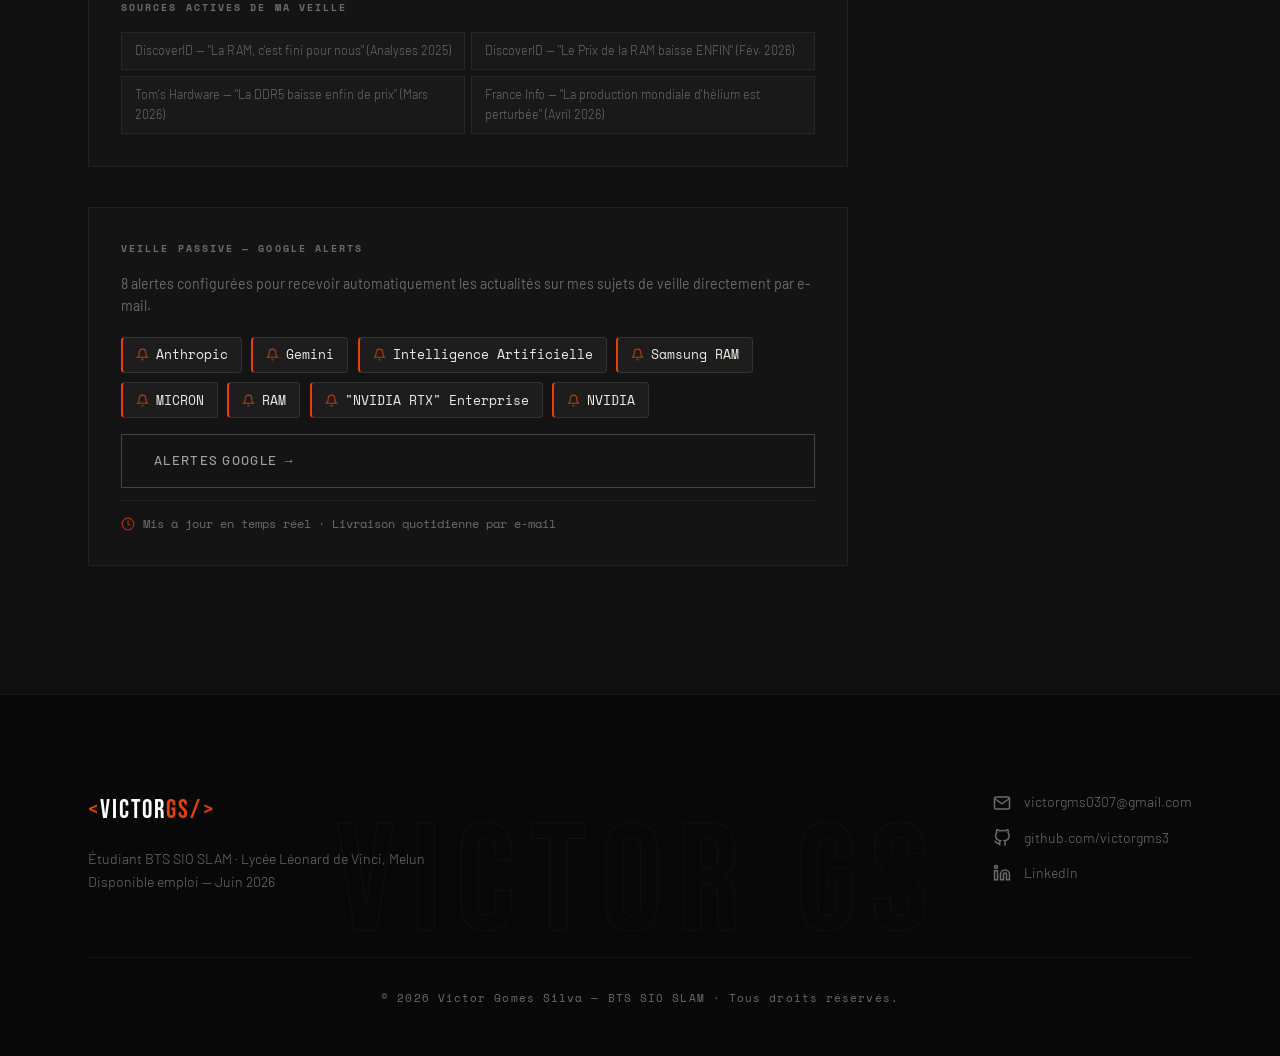
==== commit 236452f4: "Renommer "Vanilla JS" en "JS basic" et supprimer l'élément "Intranet D8" dans la section des compéte" ====
--- a/docs/index.html
+++ b/docs/index.html
@@ -1074,7 +1074,7 @@
                     padding: 0.15rem 0.55rem;
                     border-radius: 2px;
                   "
-                  >Vanilla JS</span
+                  >JS basic</span
                 >
               </div>
             </div>
@@ -1148,18 +1148,6 @@
                     border-radius: 2px;
                   "
                   >Scripts serveur</span
-                >
-                <span
-                  style="
-                    font-size: 0.67rem;
-                    font-family: var(--font-mono);
-                    color: var(--text-muted);
-                    background: rgba(255, 255, 255, 0.04);
-                    border: 1px solid rgba(255, 255, 255, 0.1);
-                    padding: 0.15rem 0.55rem;
-                    border-radius: 2px;
-                  "
-                  >Intranet D8</span
                 >
               </div>
             </div>
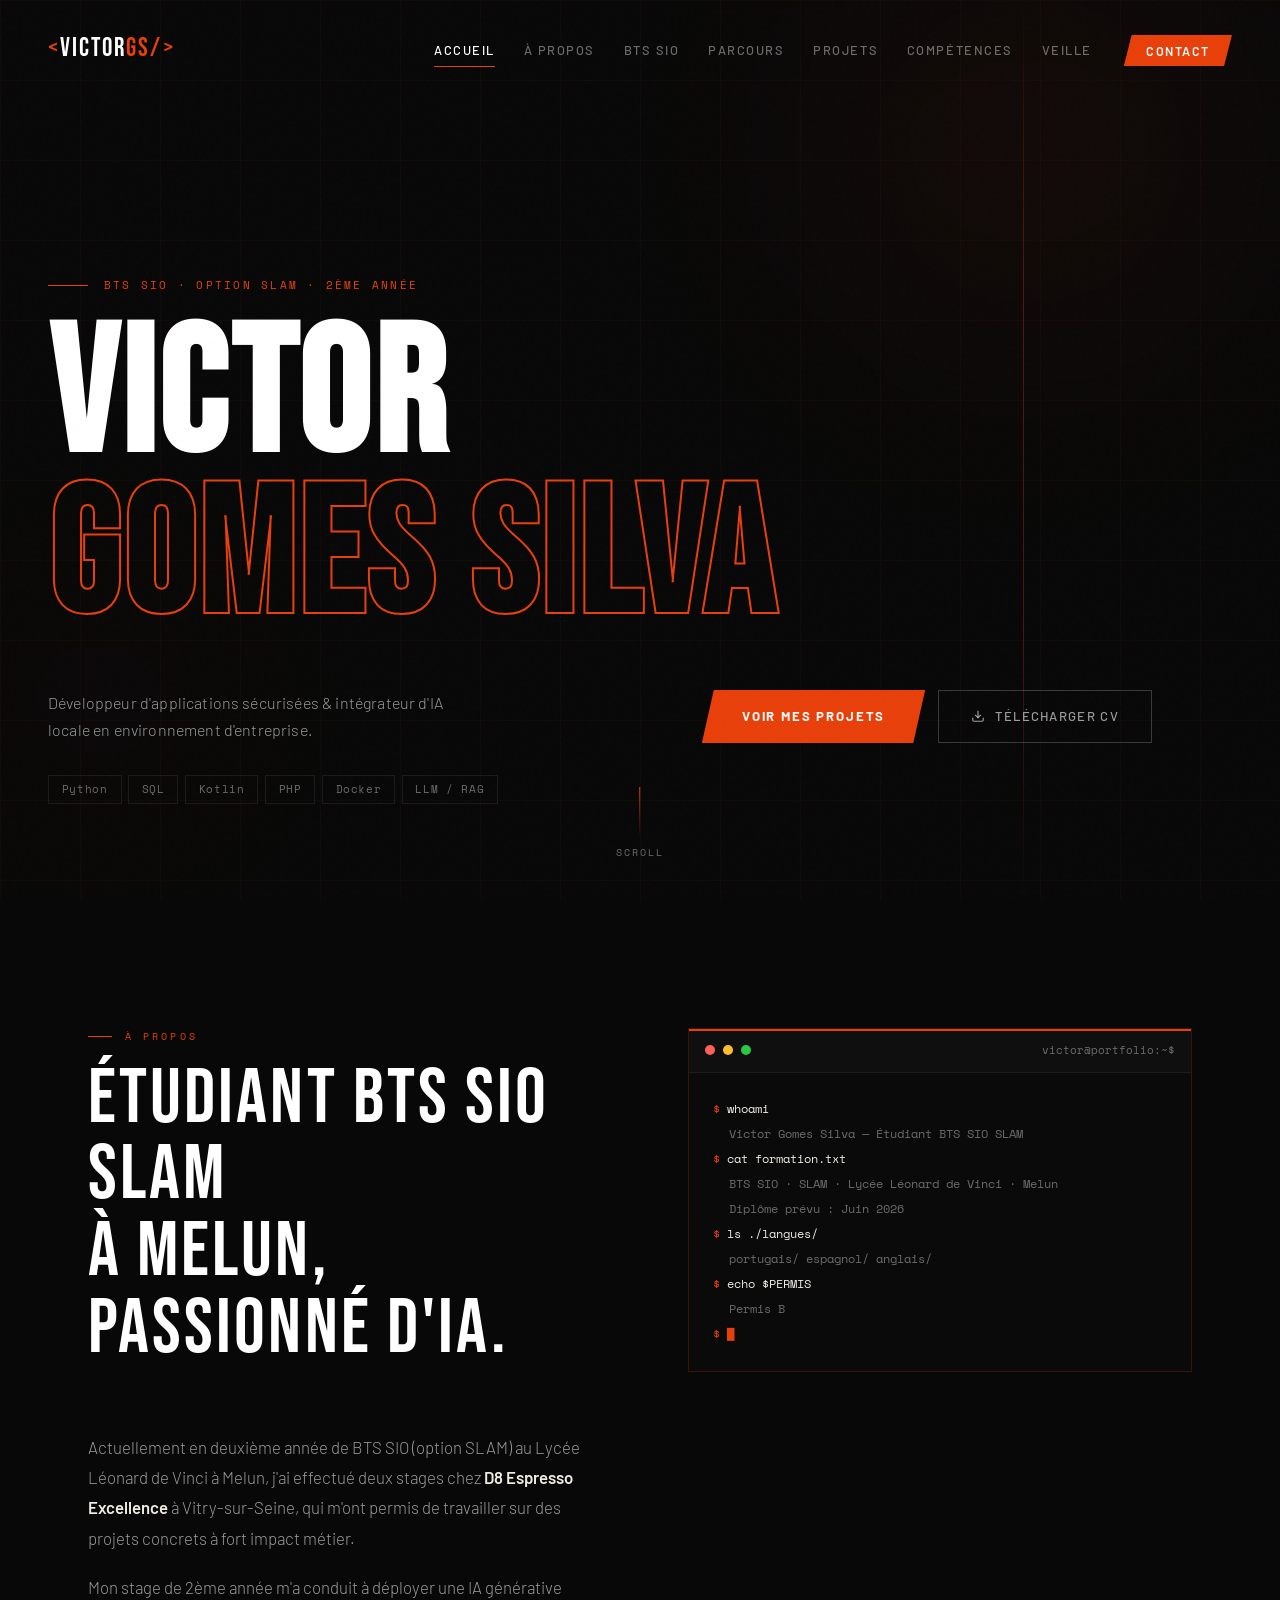
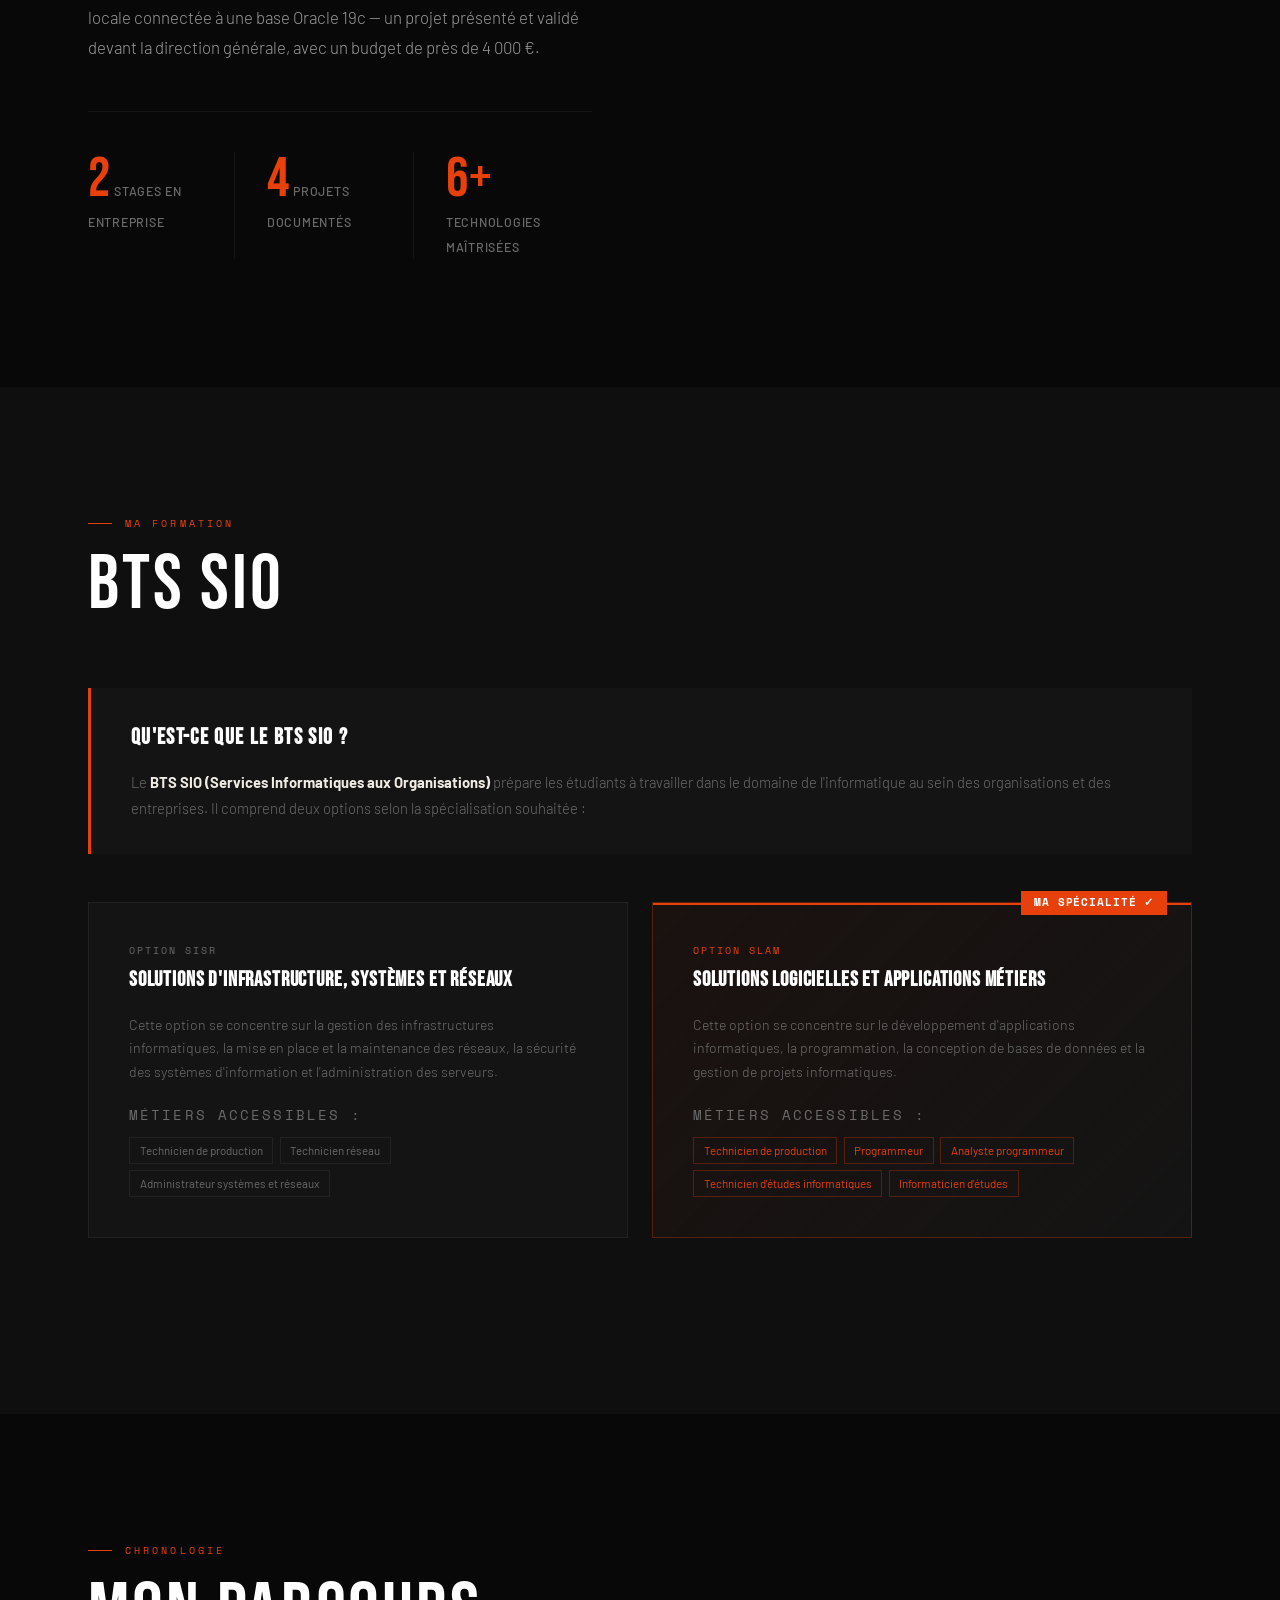
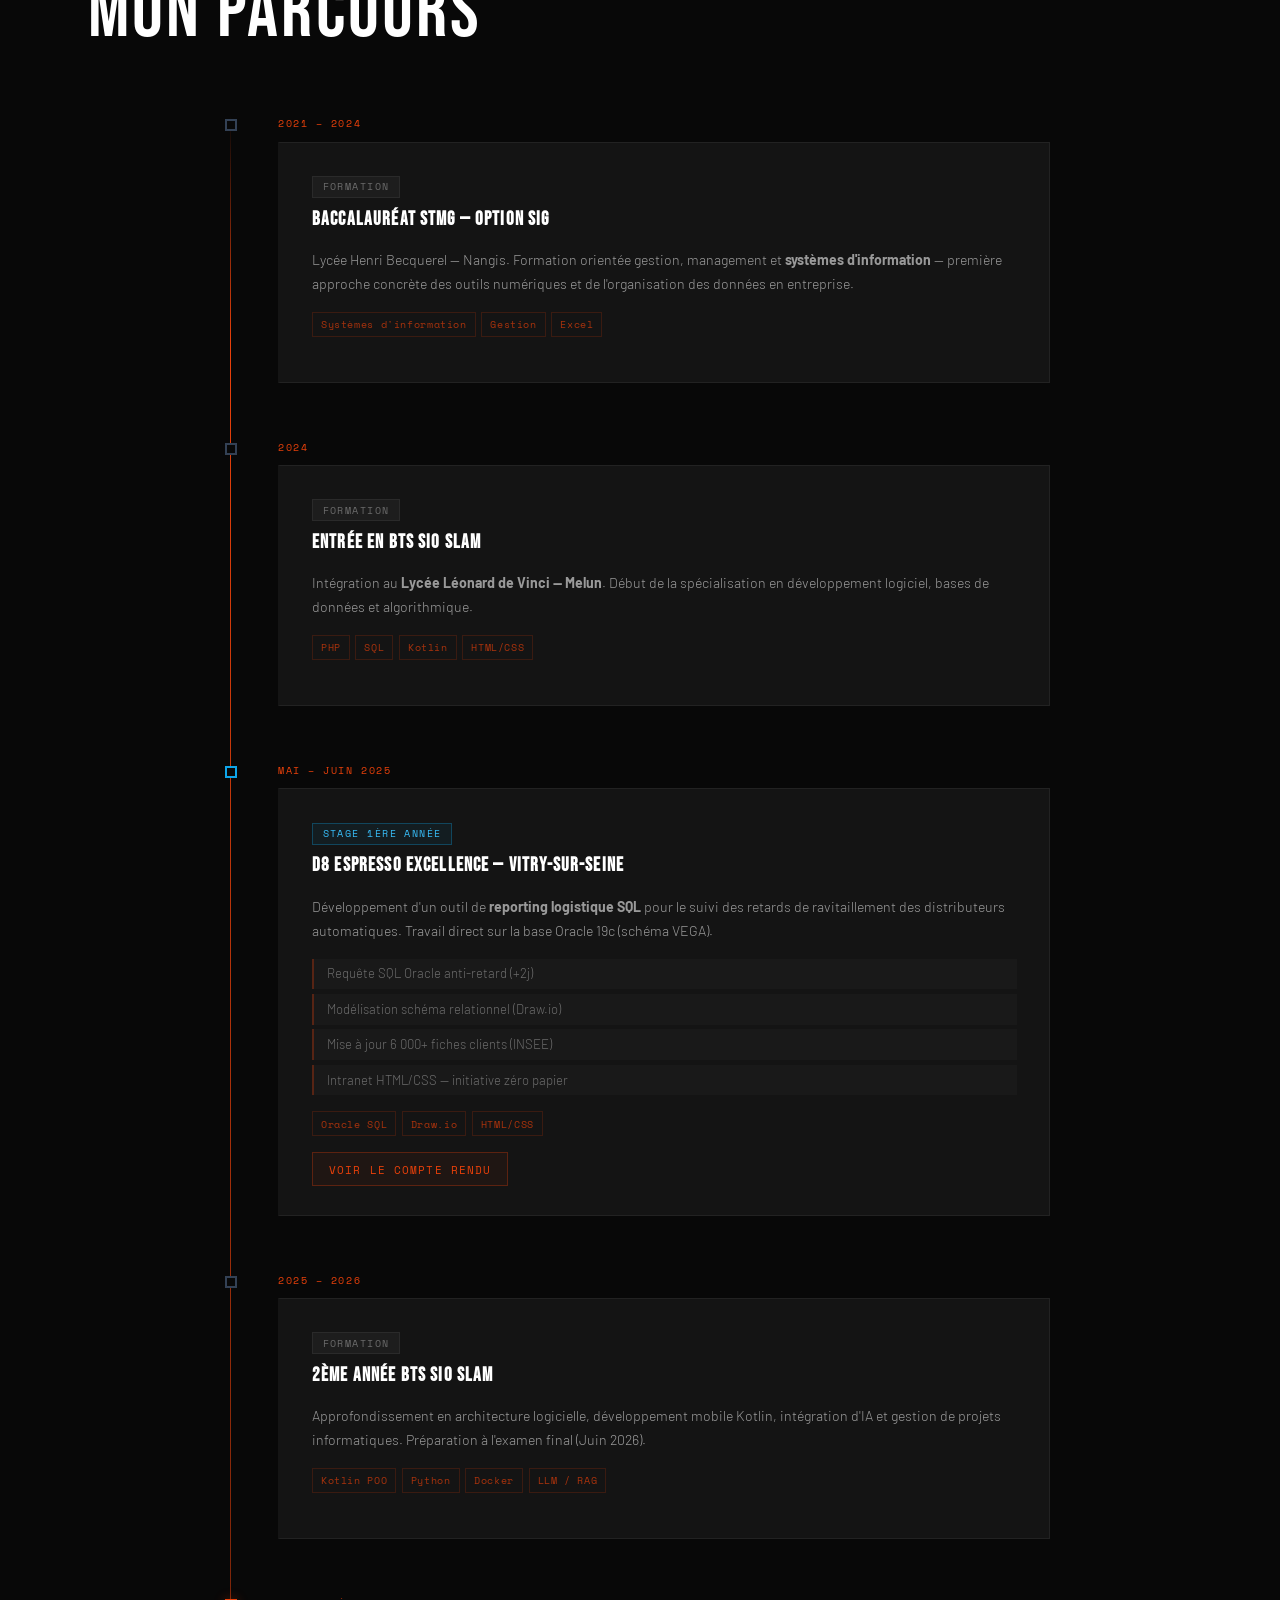
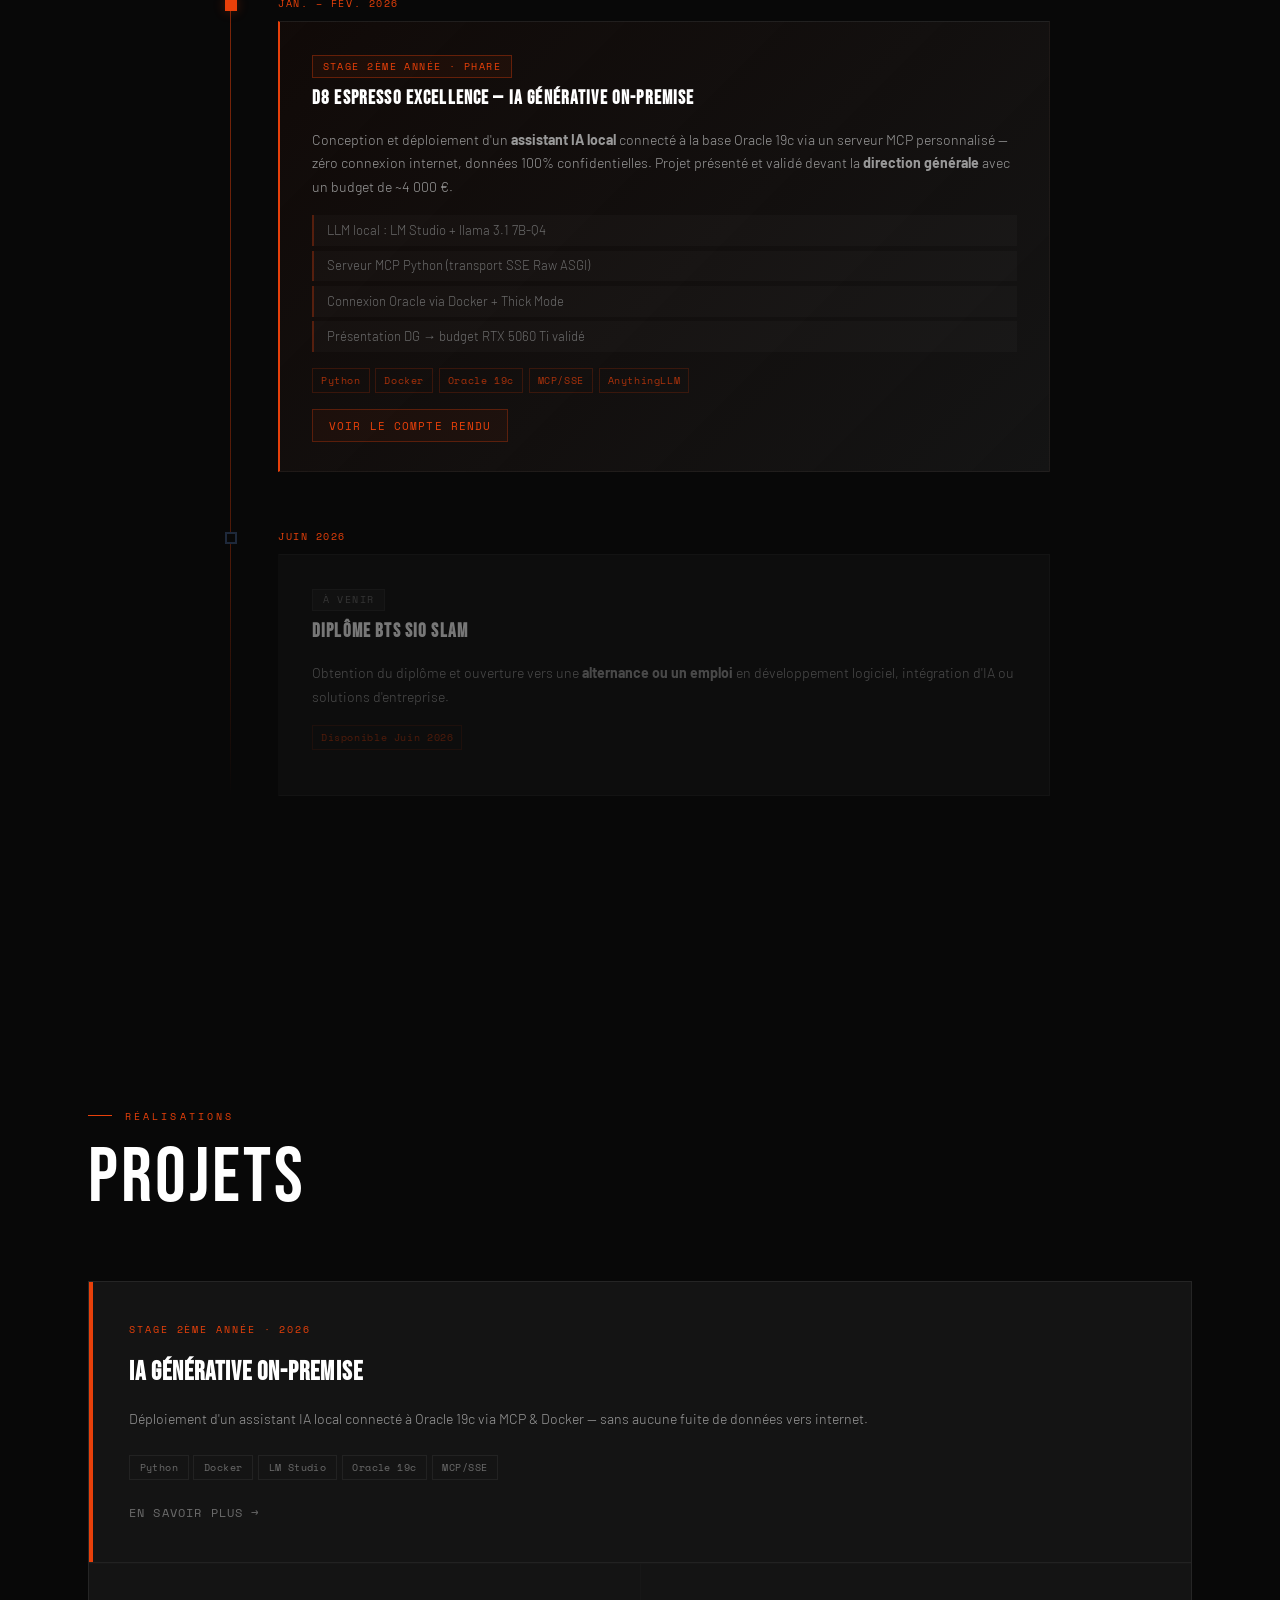
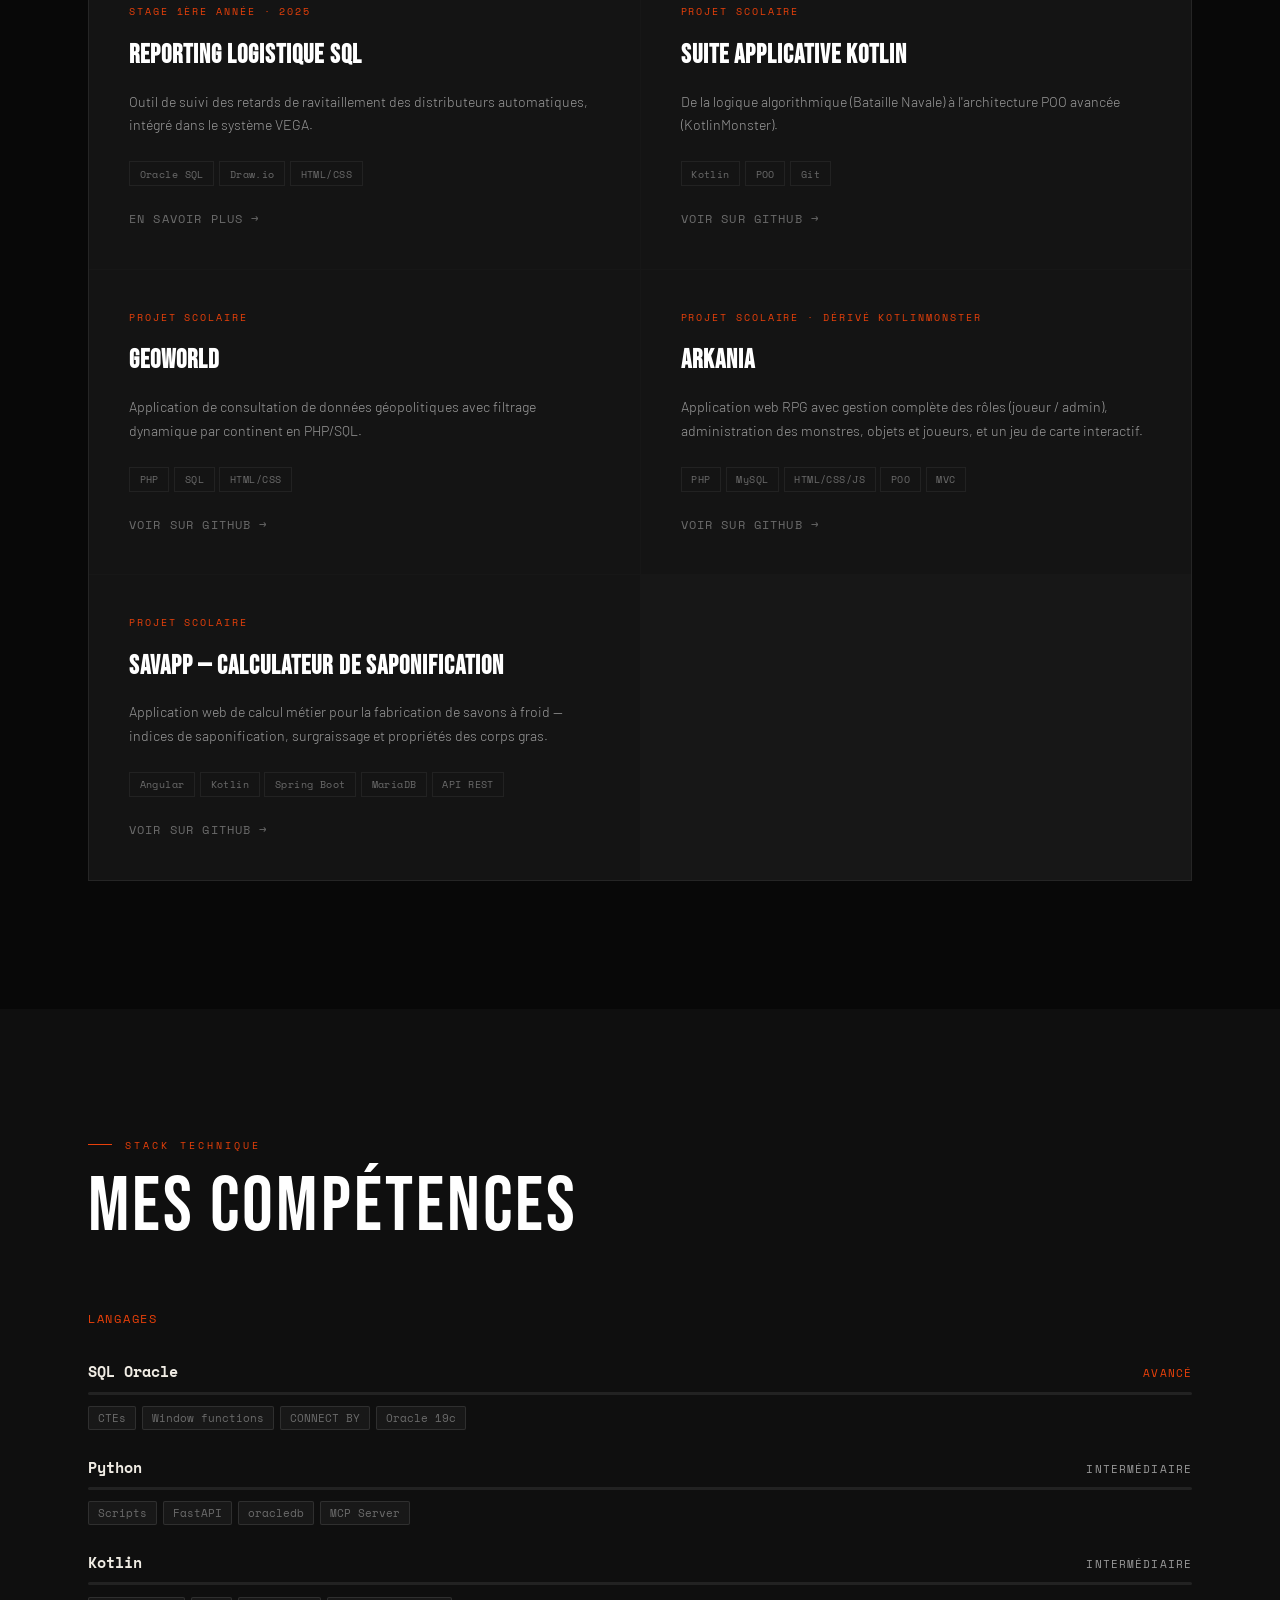
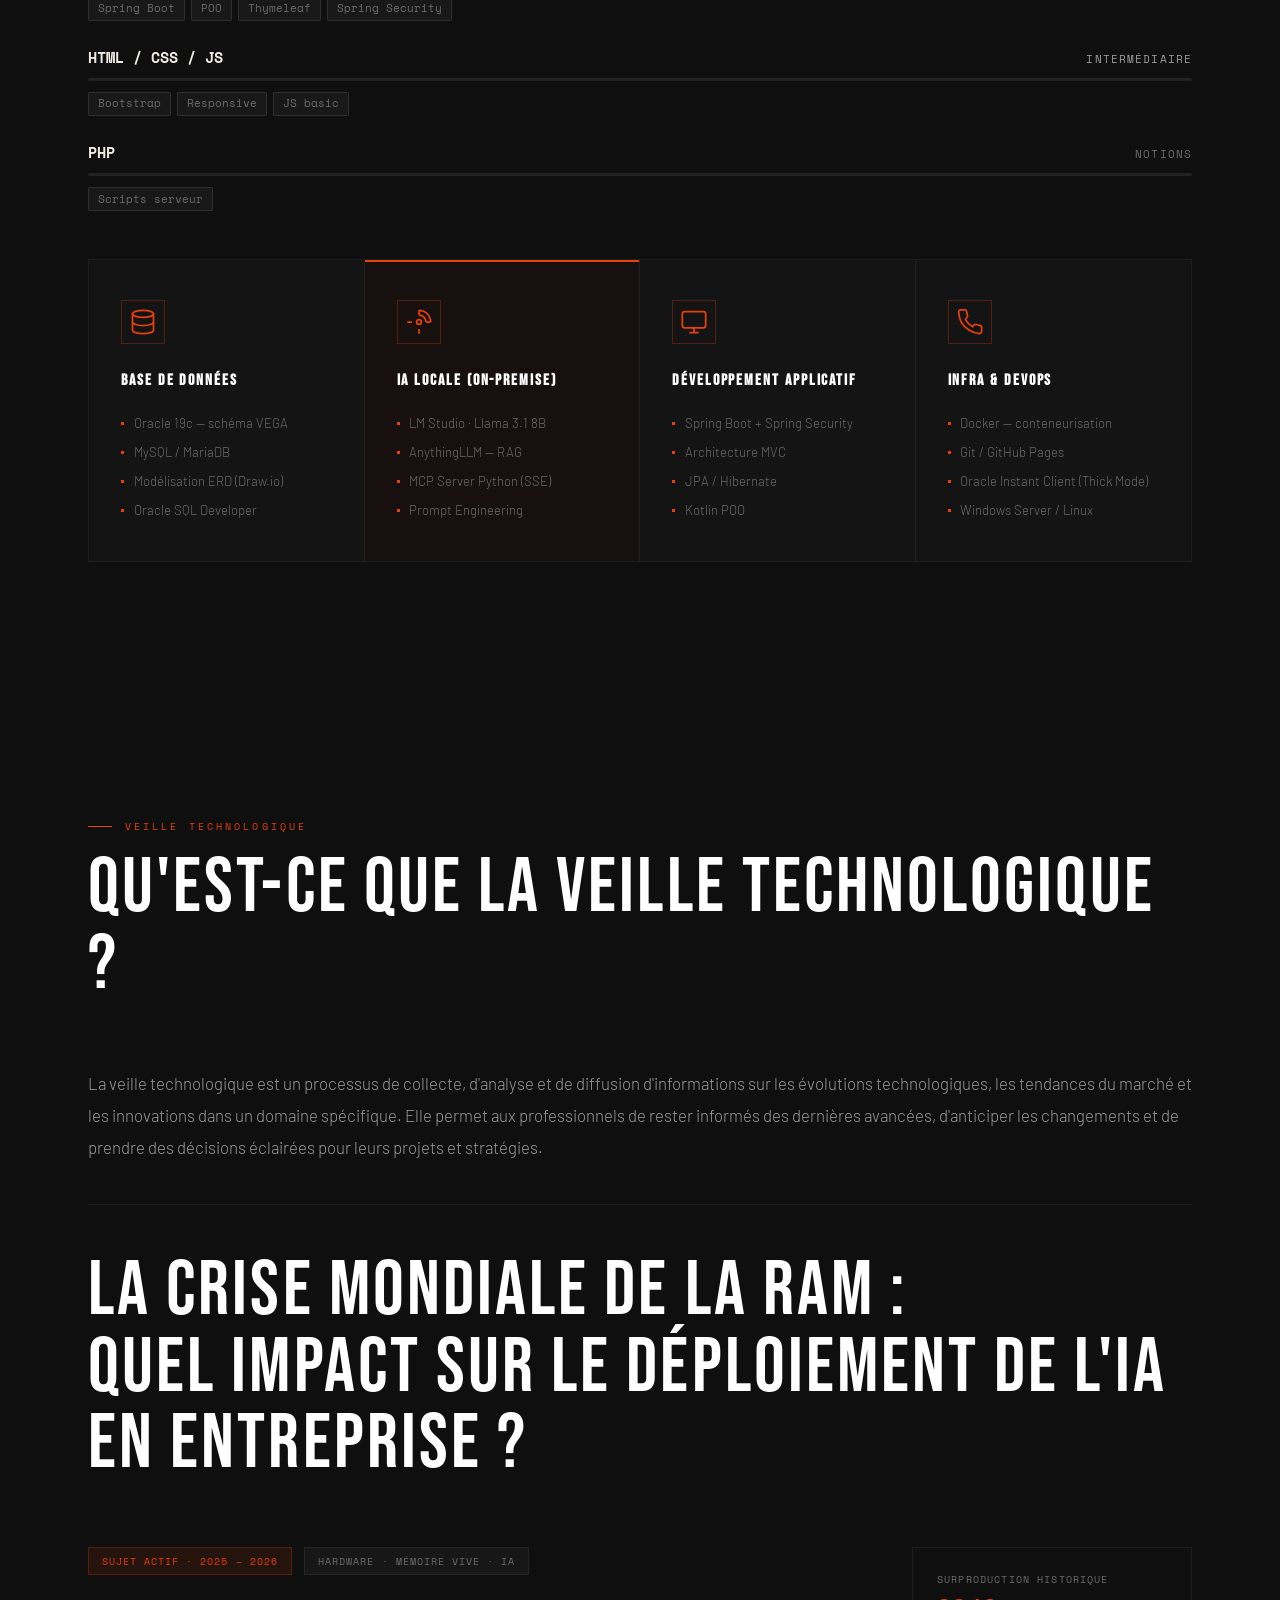
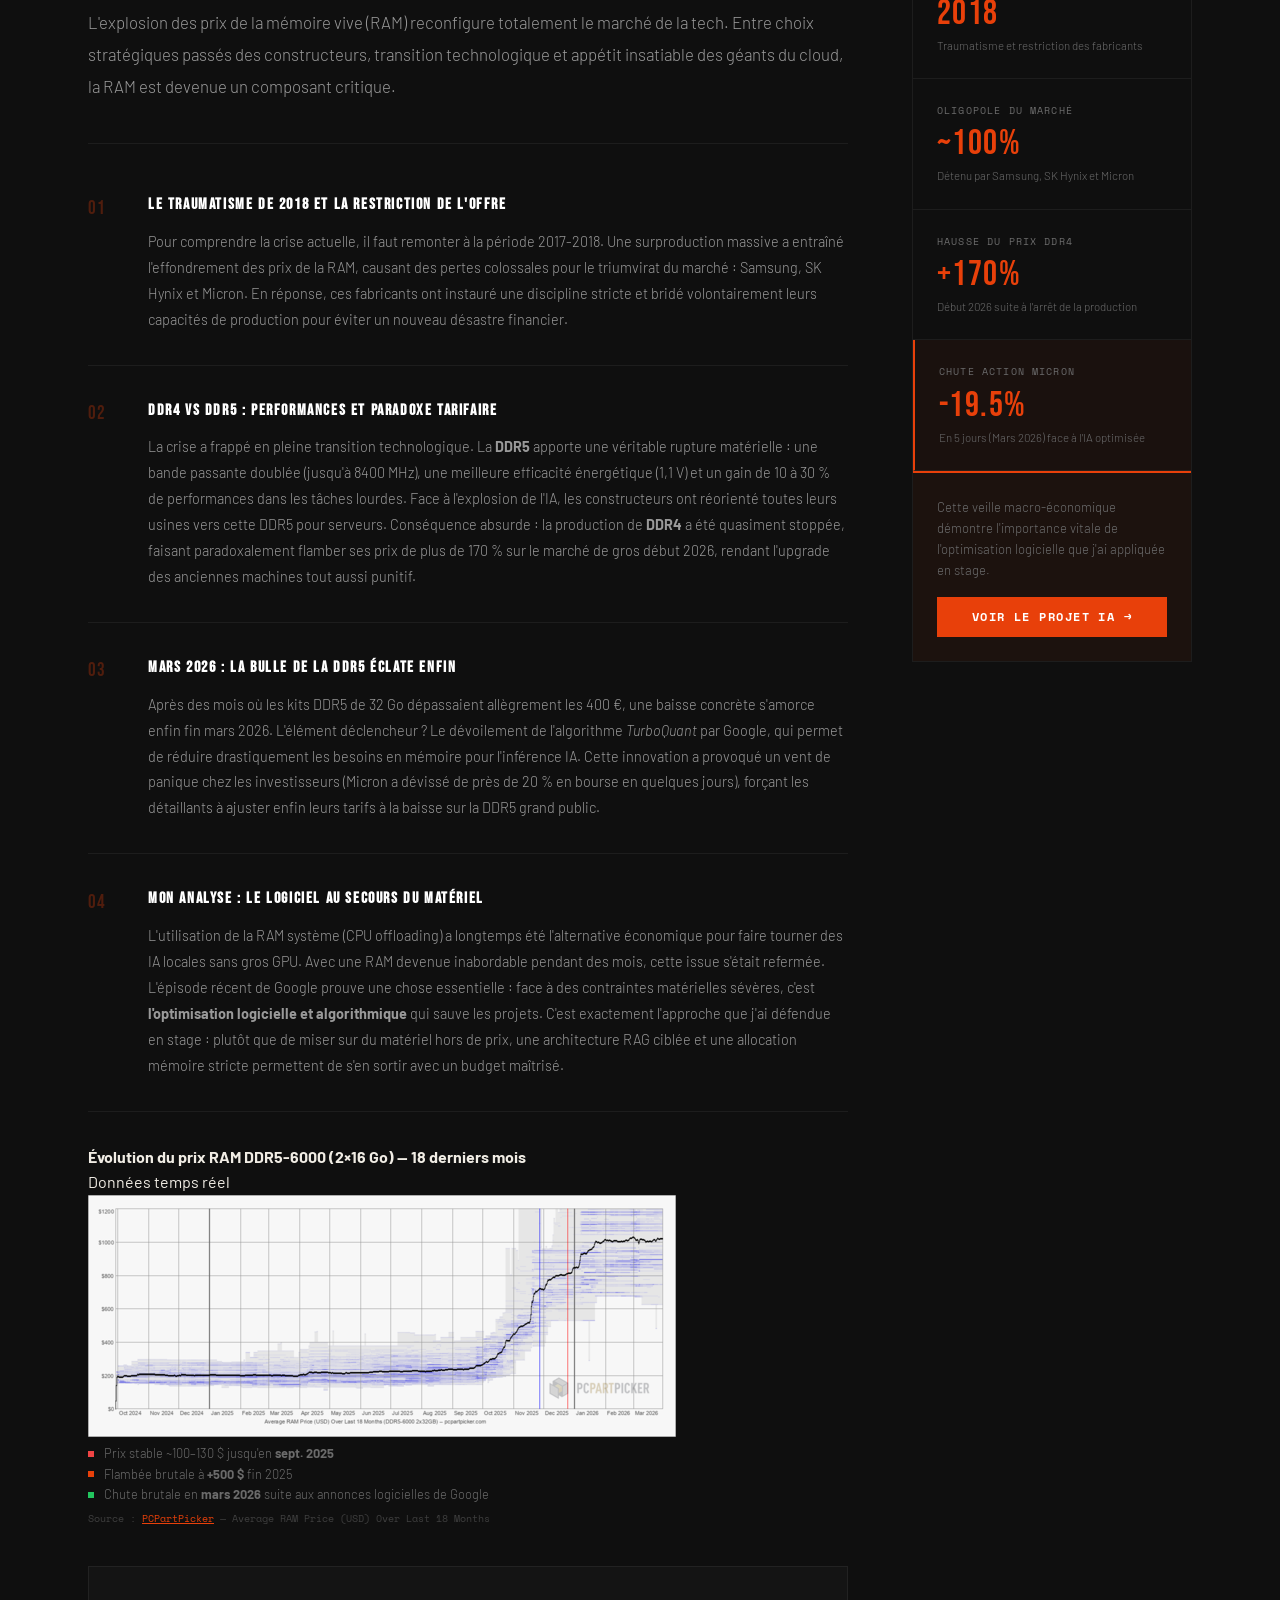
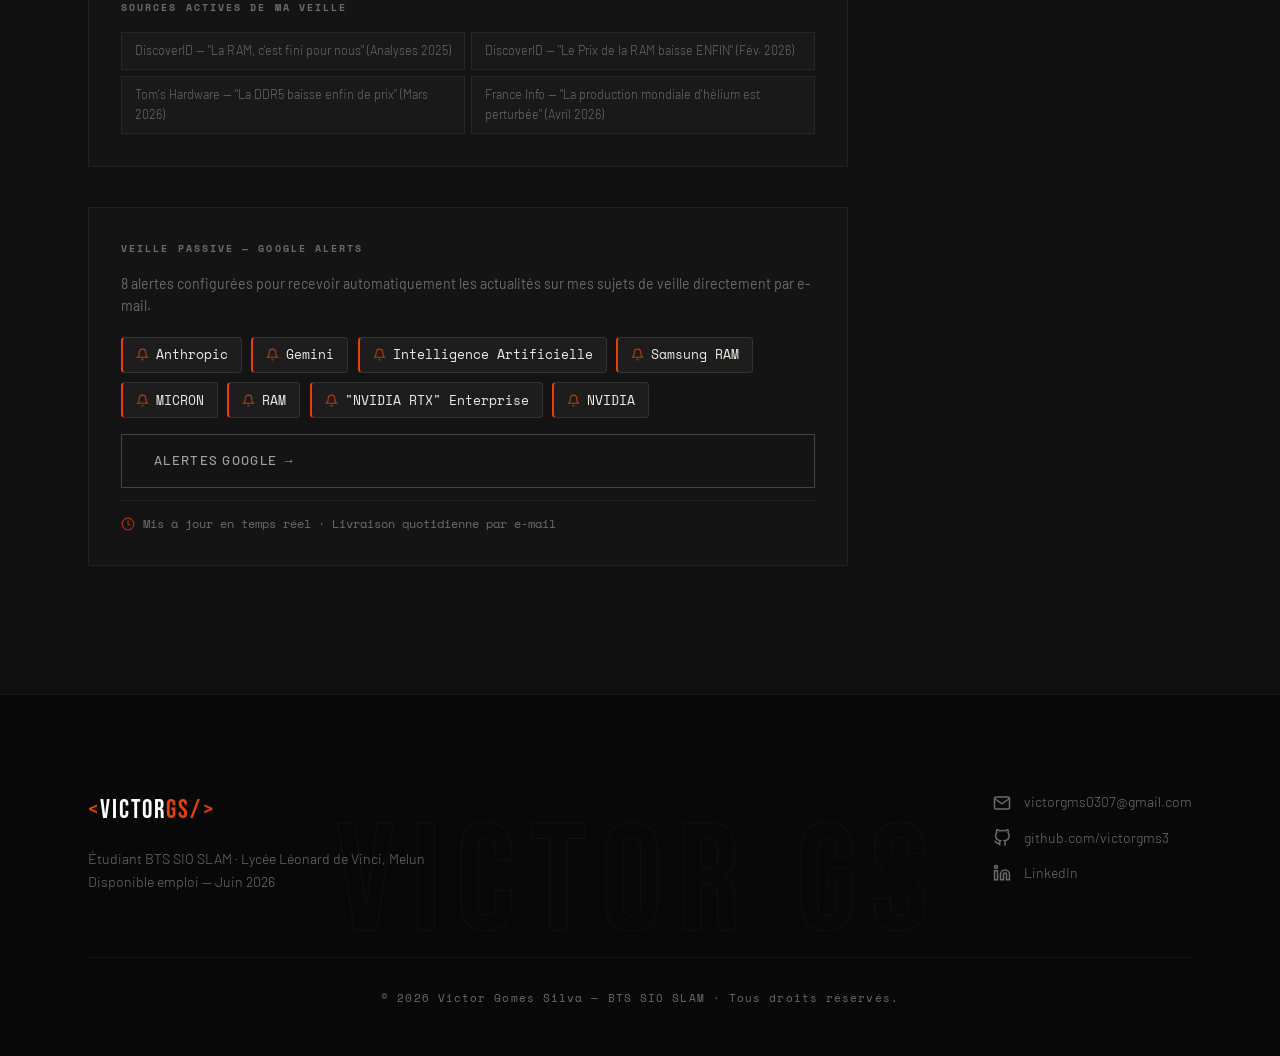
==== commit 6493146d: "mis SQL" ====
--- a/docs/index.html
+++ b/docs/index.html
@@ -173,7 +173,7 @@
           </div>
         </div>
         <div class="hero-stack reveal">
-          <span>Python</span><span>SQL Oracle</span><span>Kotlin</span
+          <span>Python</span><span>SQL</span><span>Kotlin</span
           ><span>PHP</span><span>Docker</span><span>LLM / RAG</span>
         </div>
       </div>
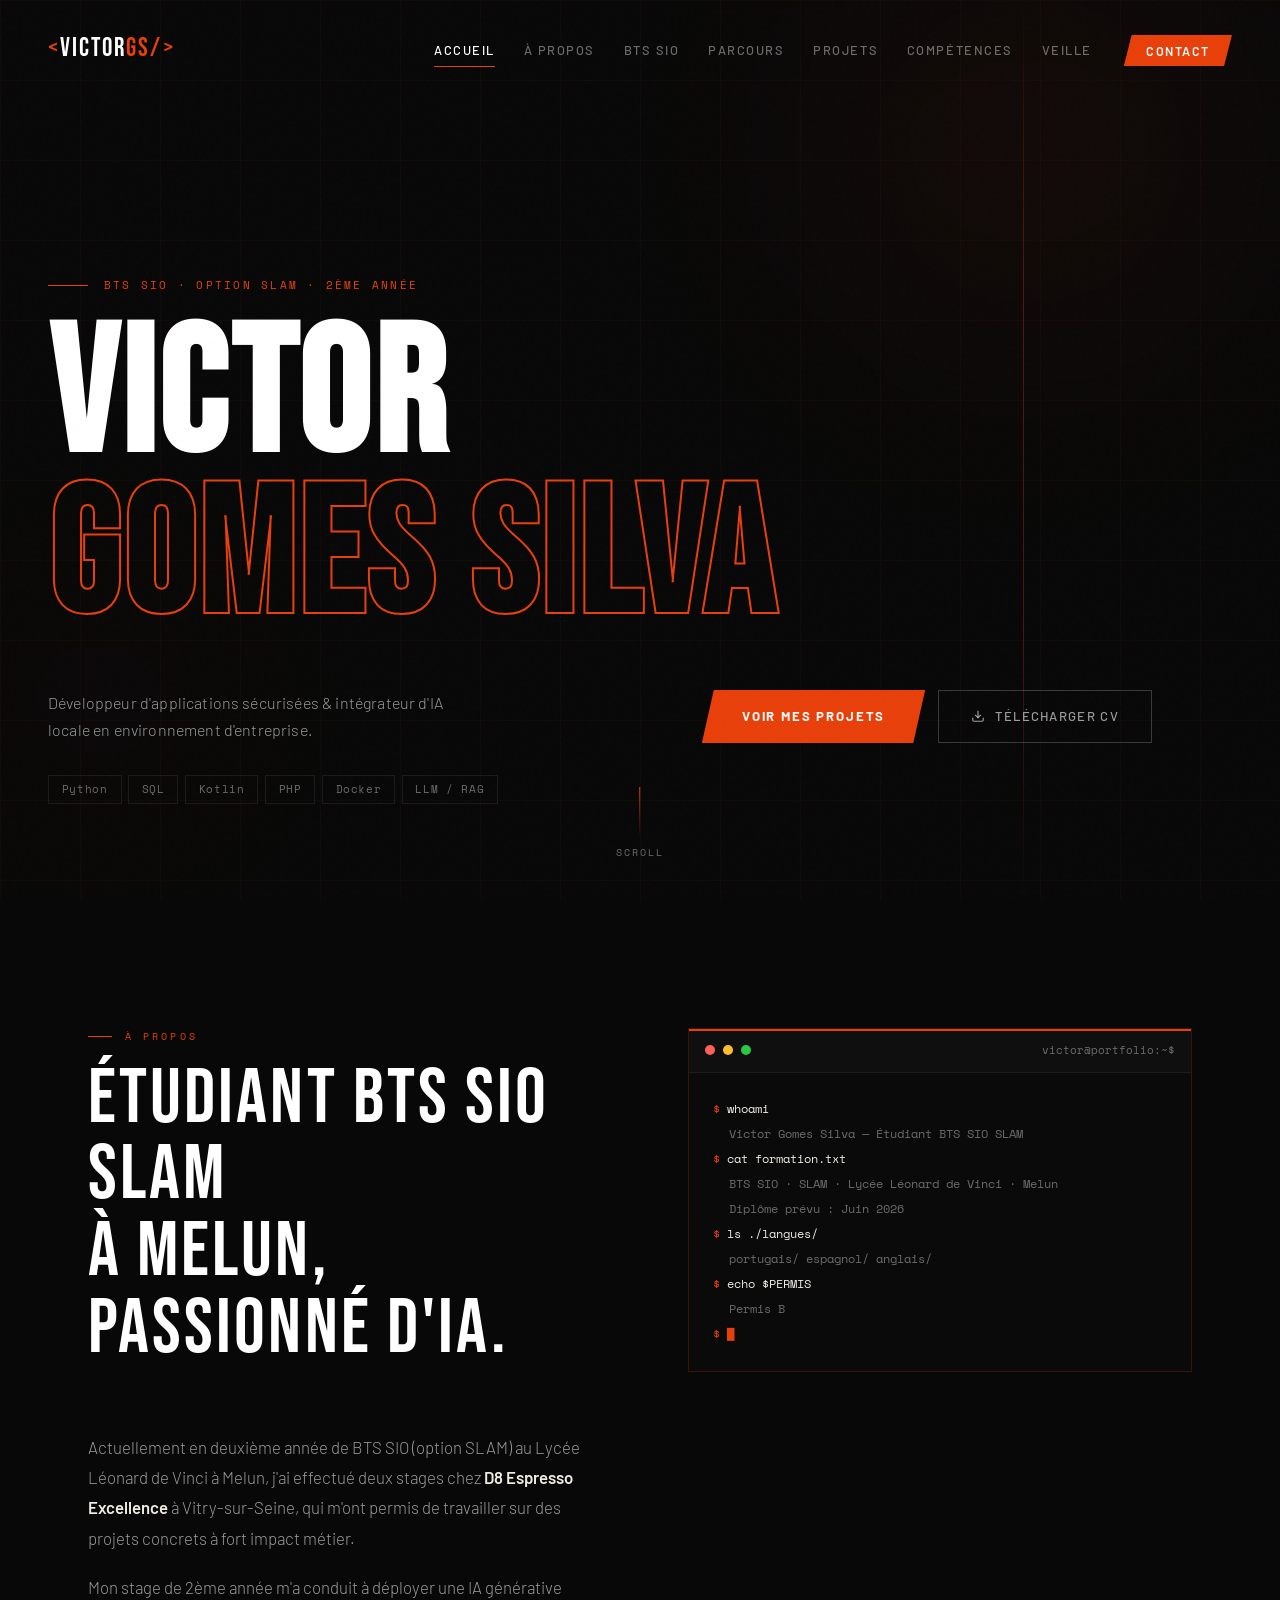
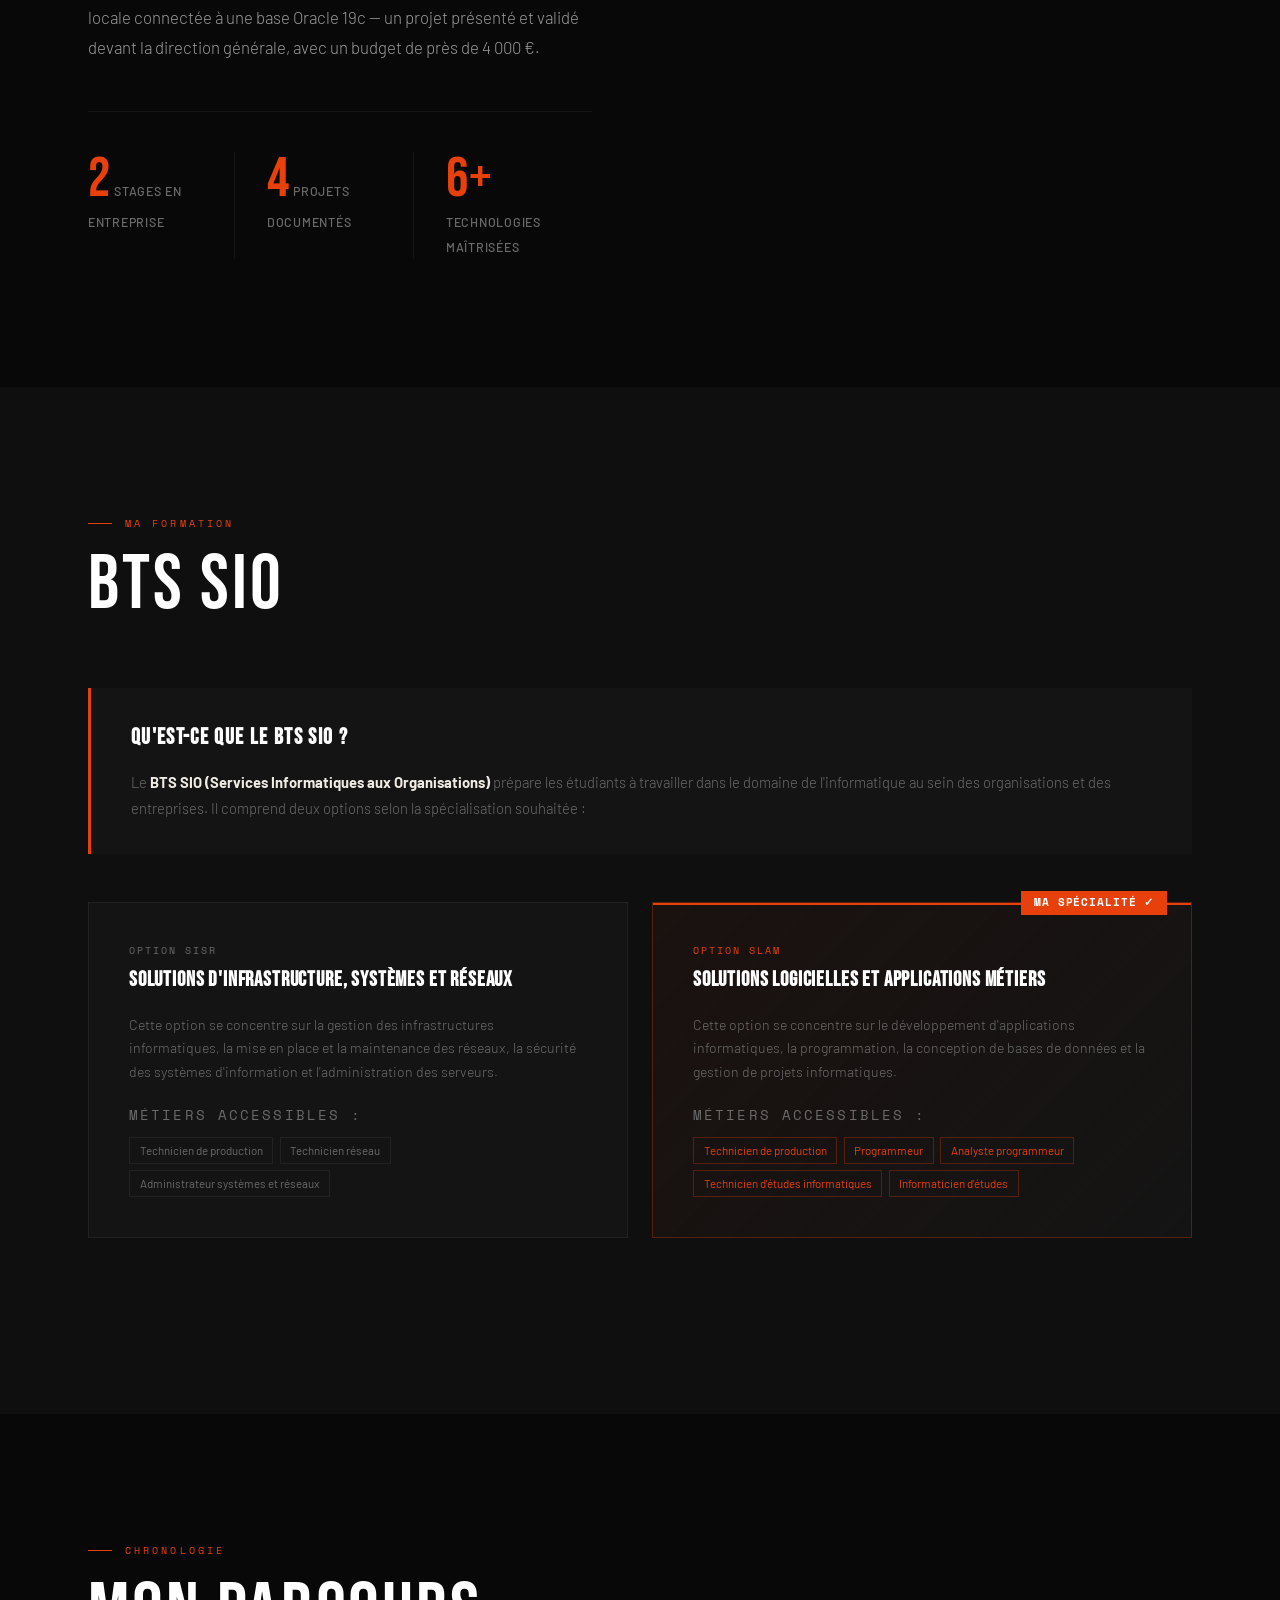
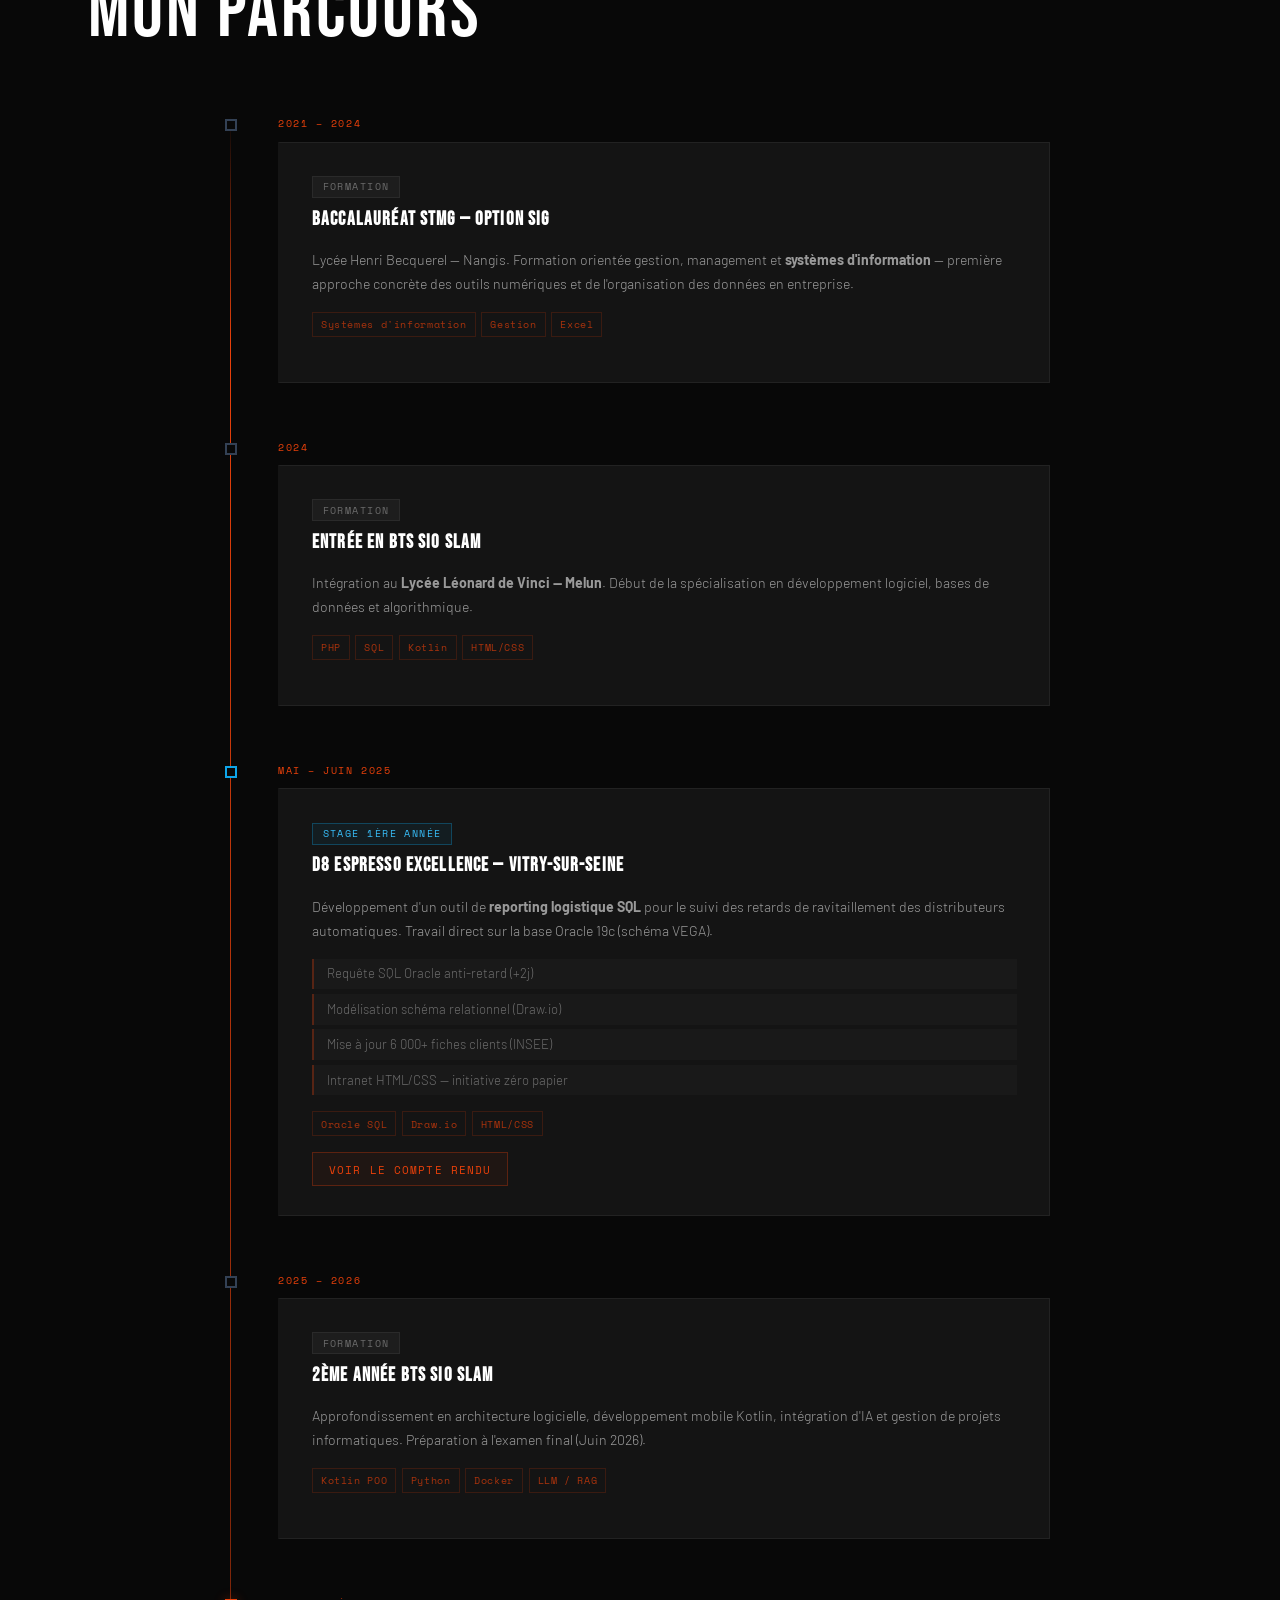
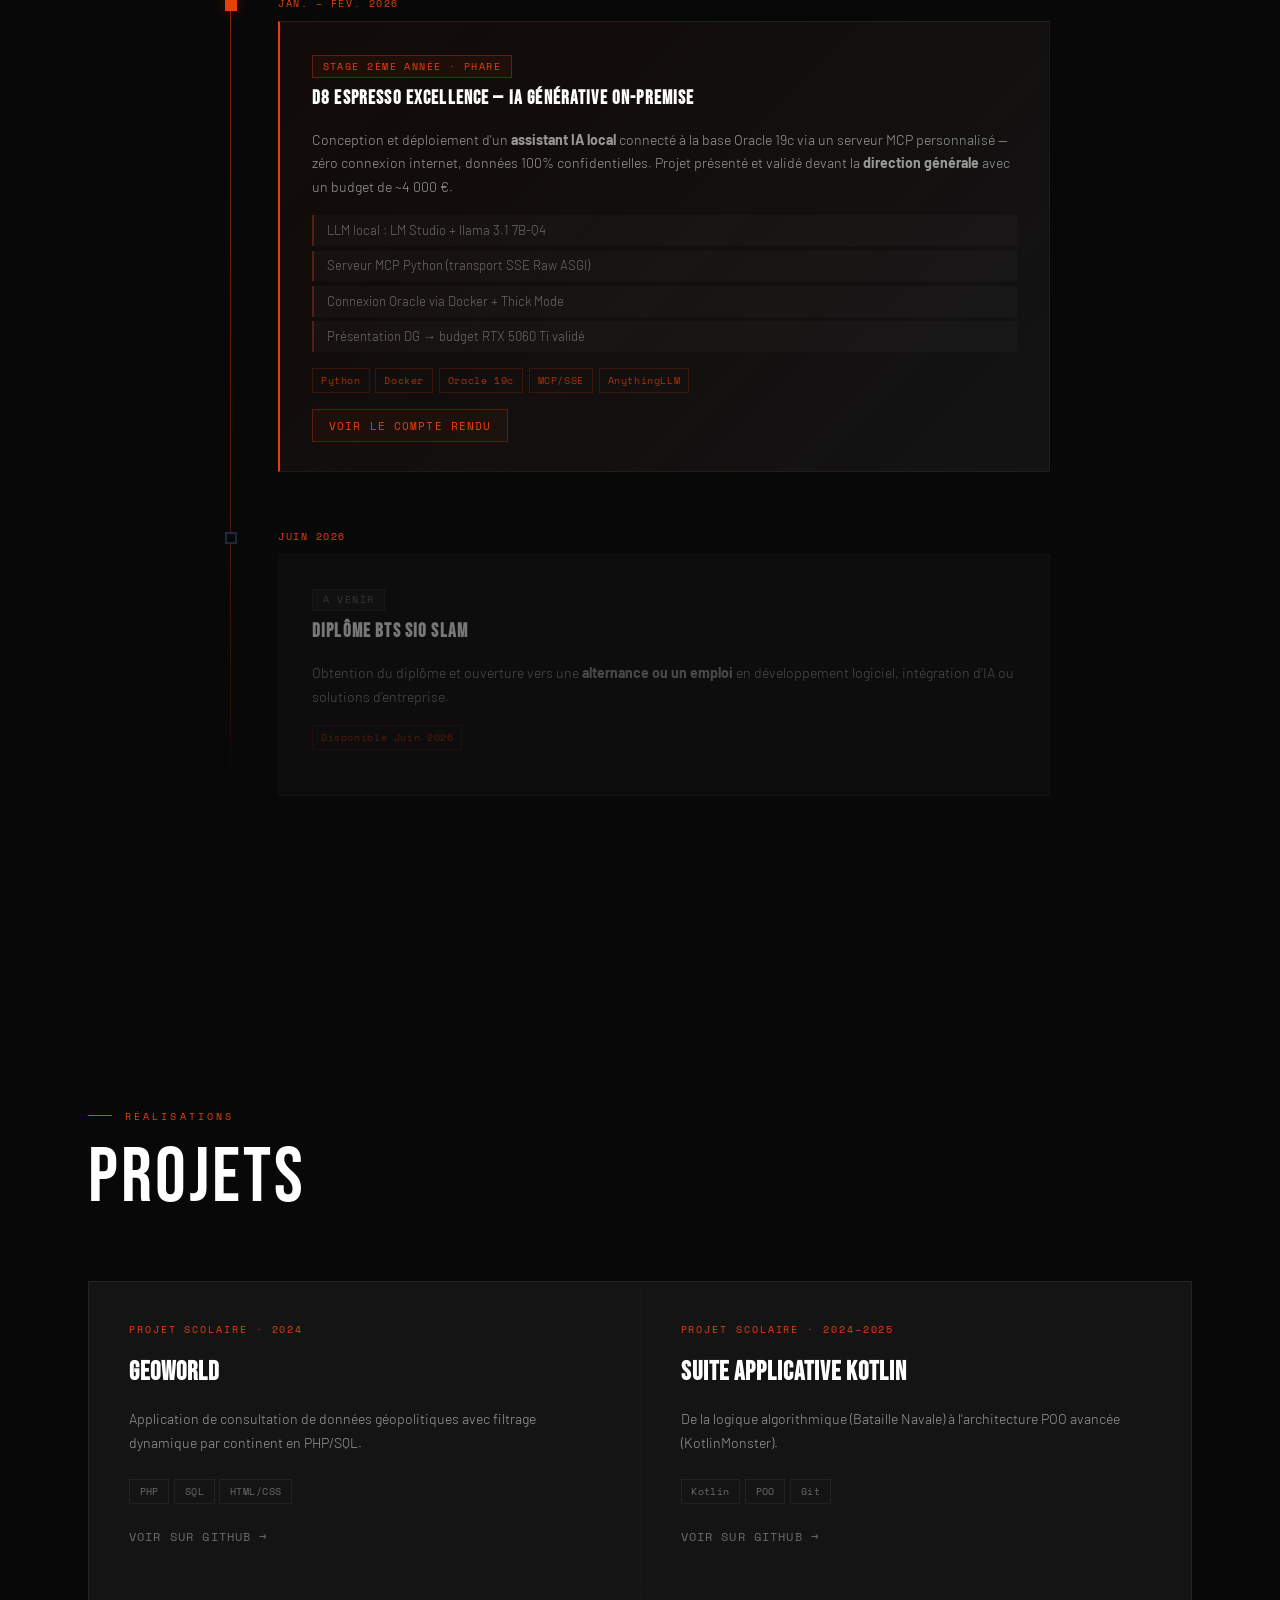
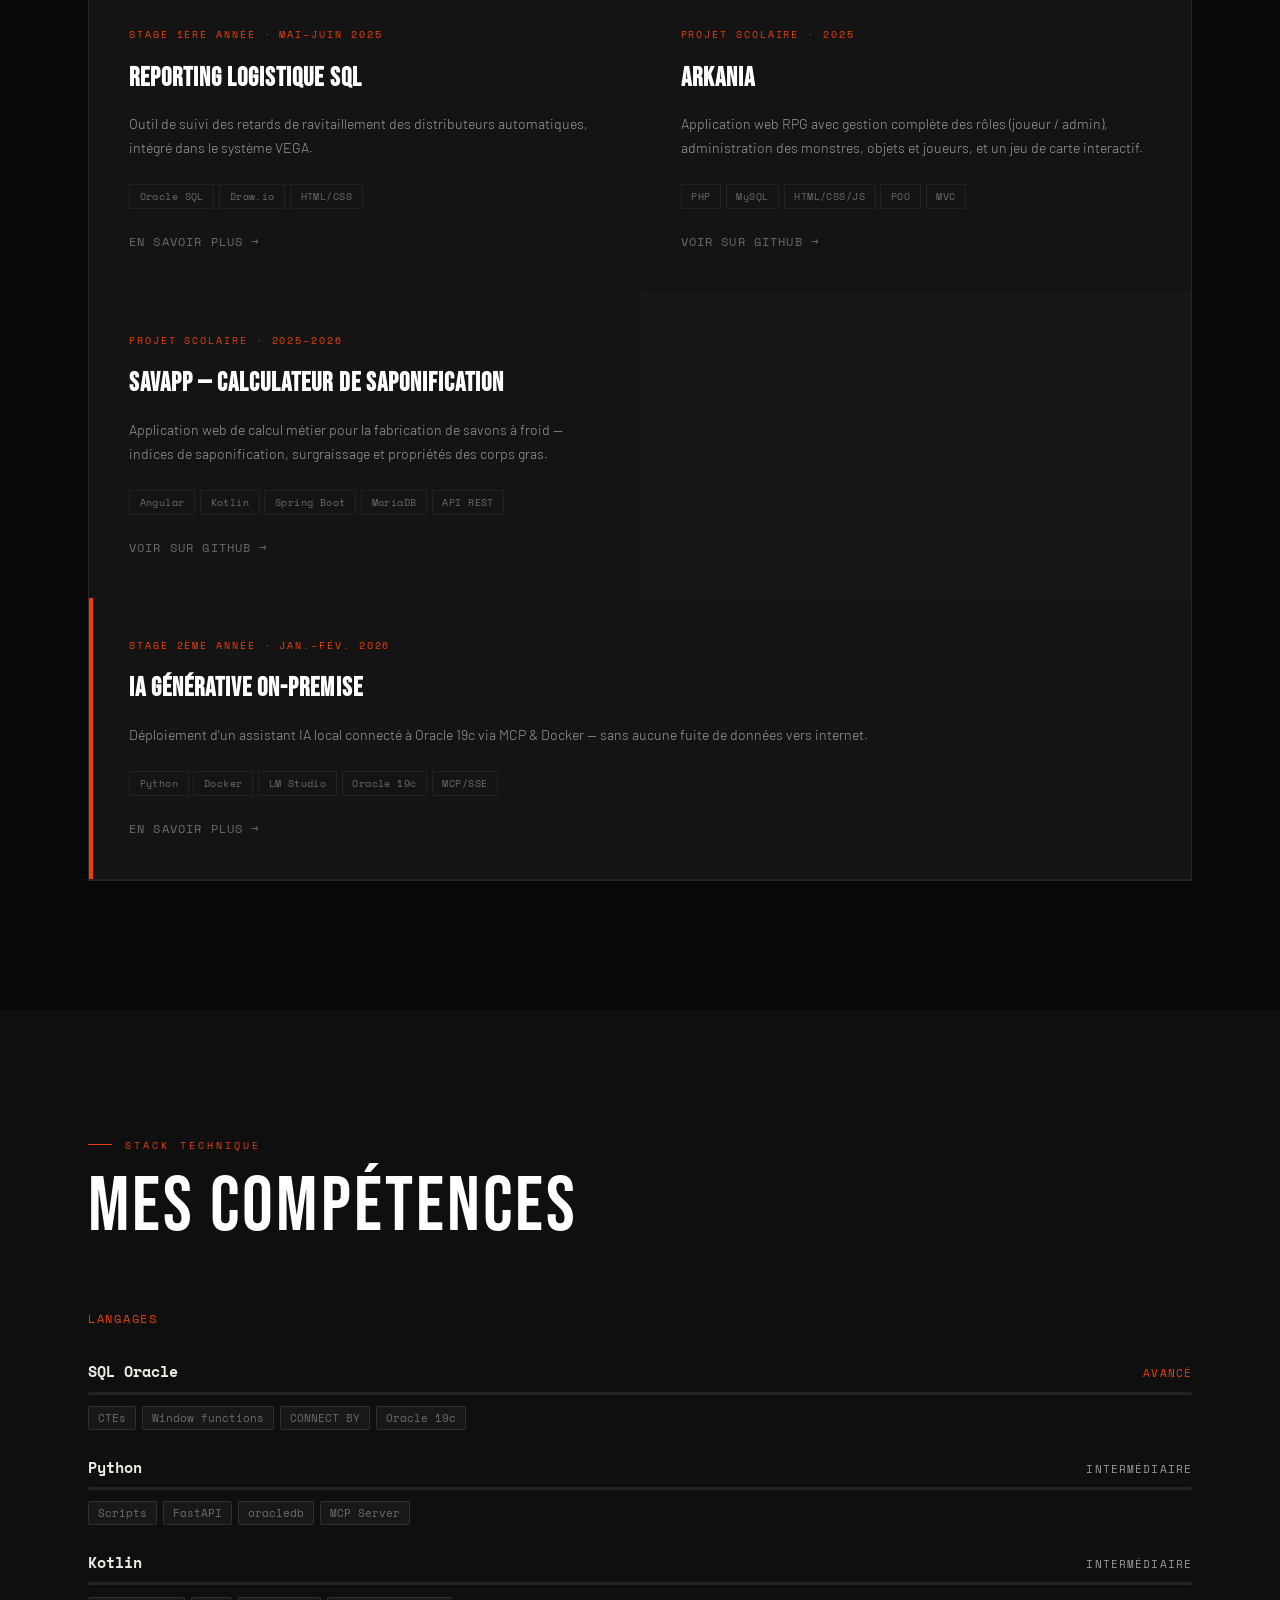
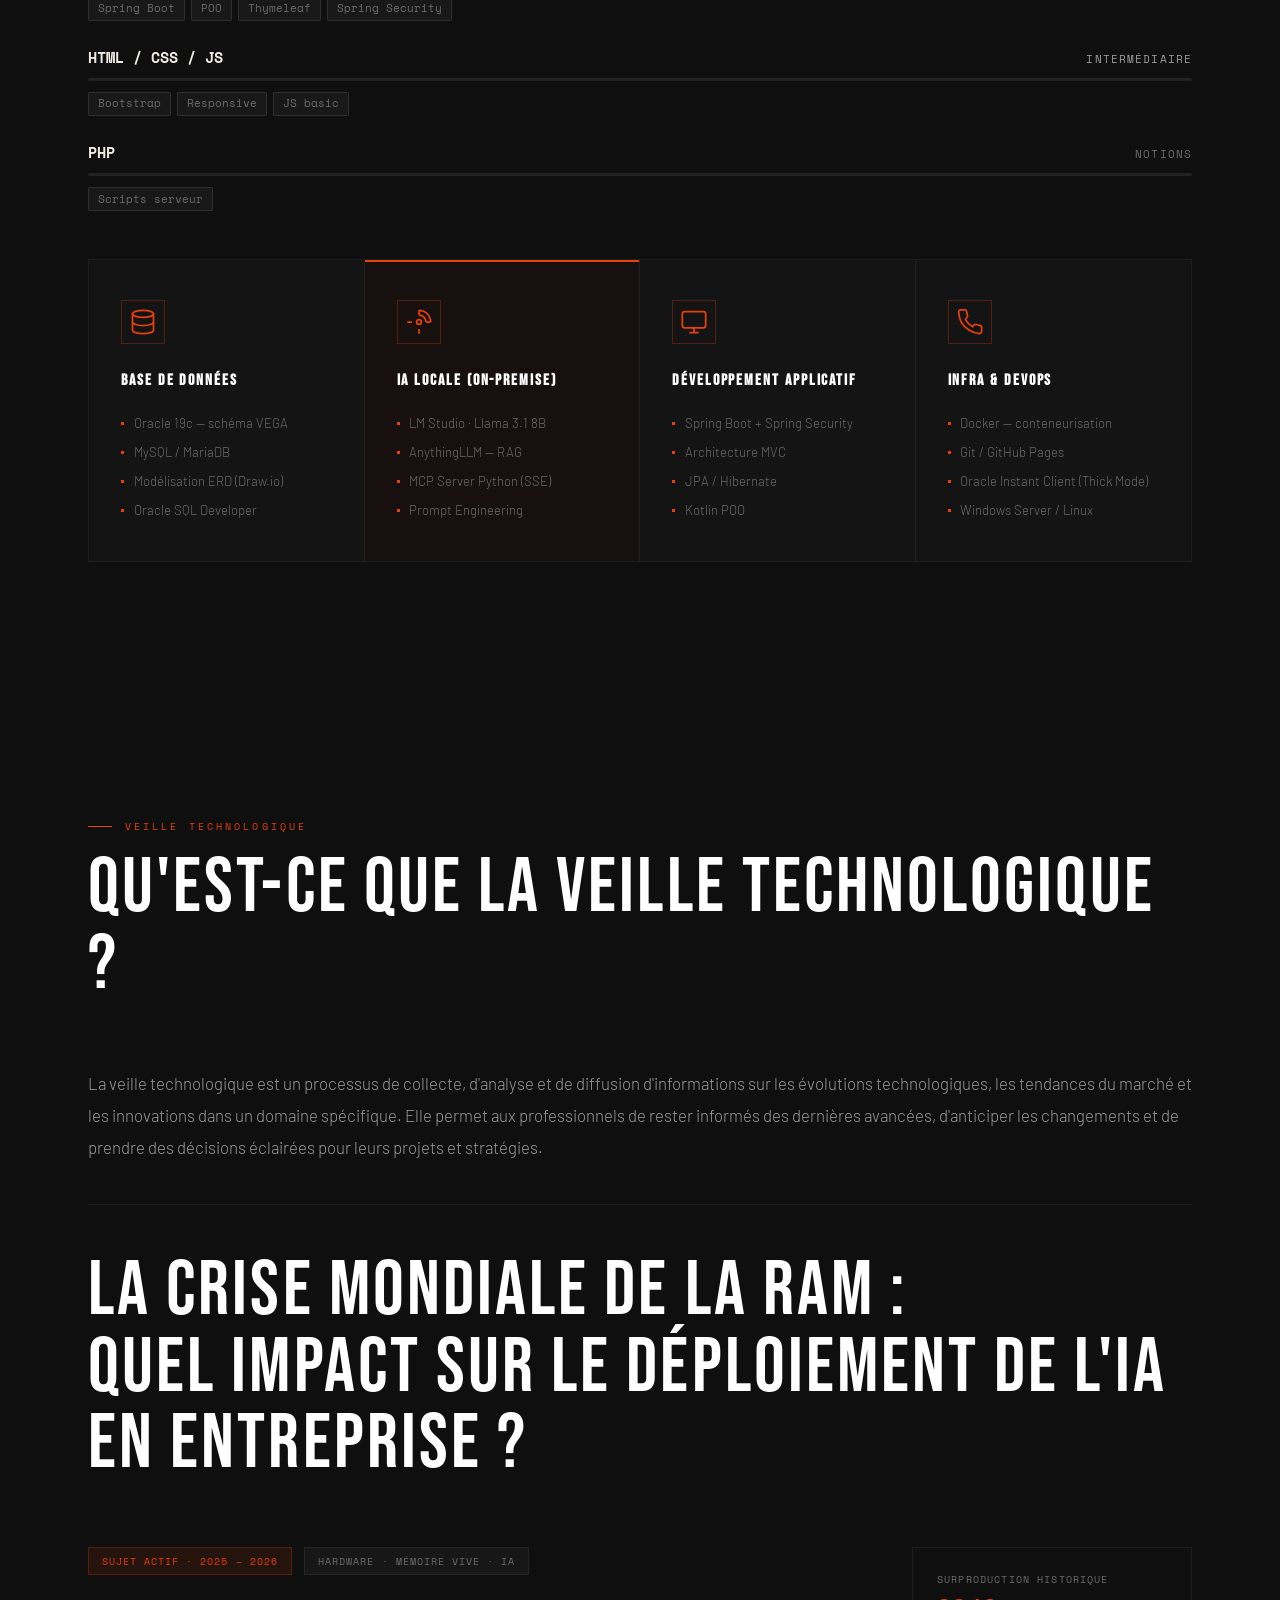
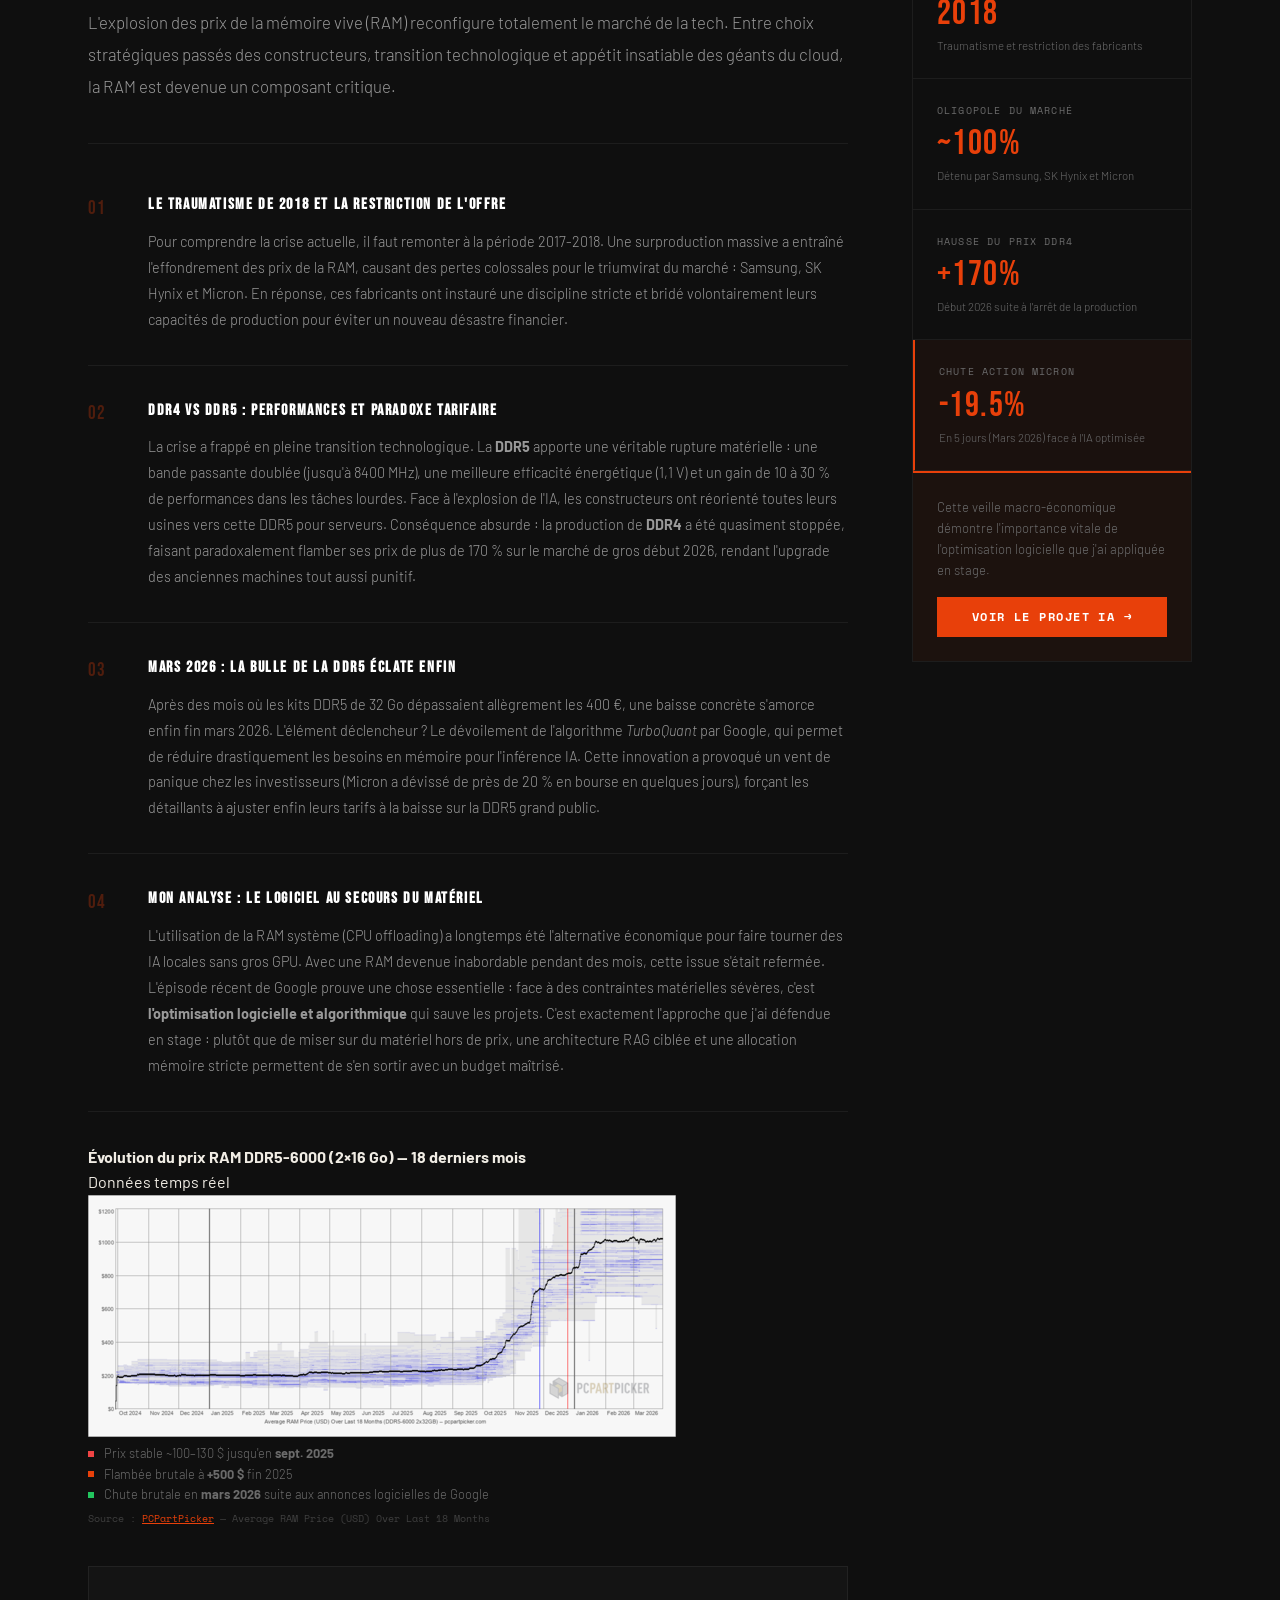
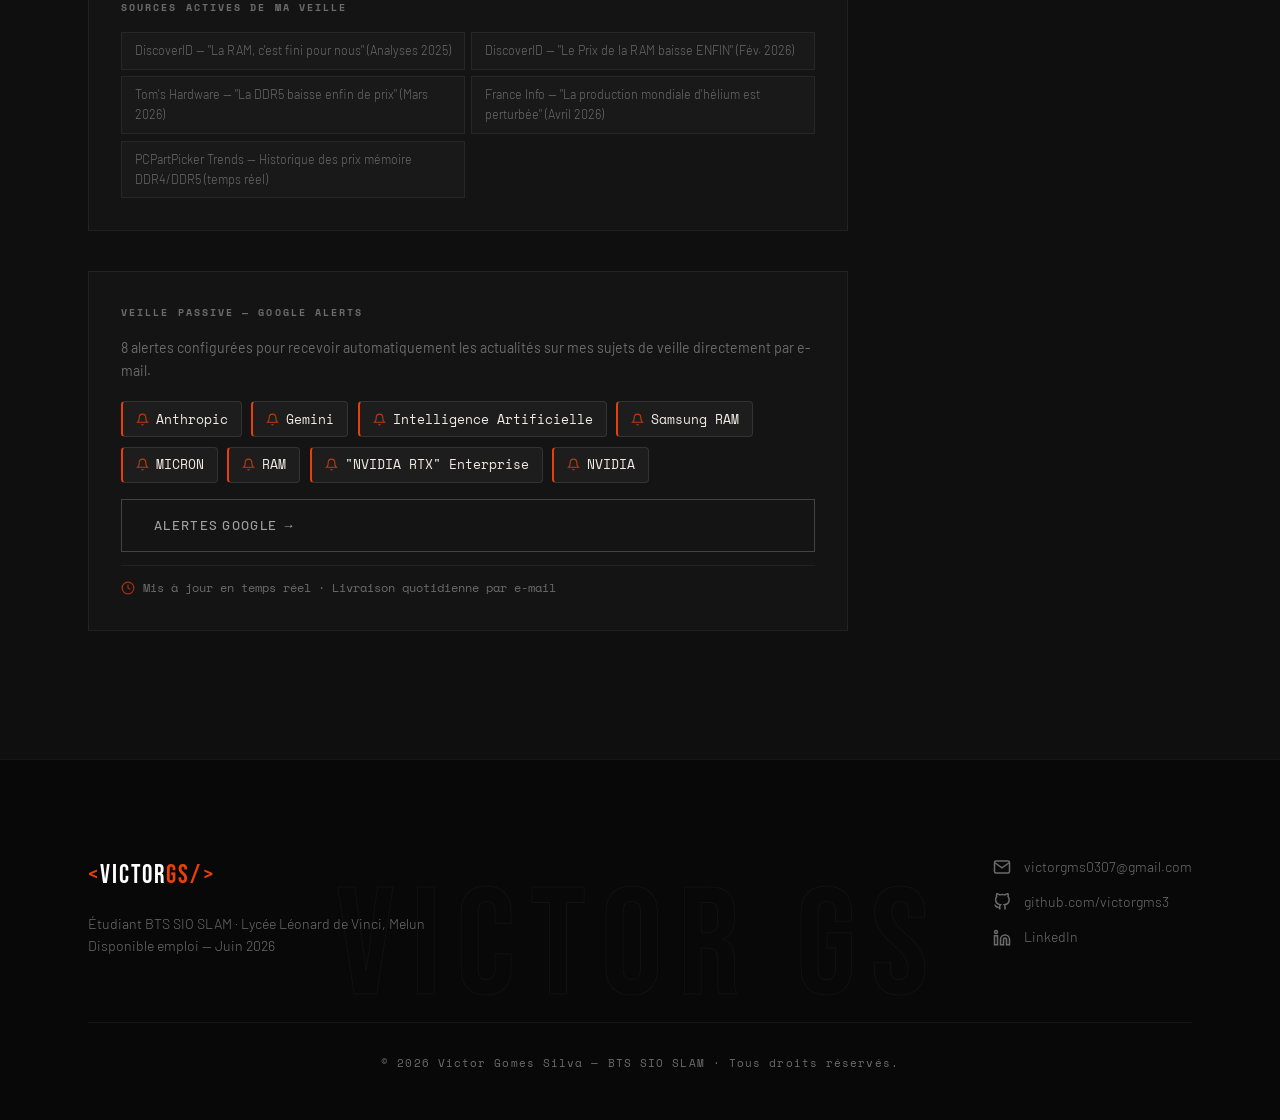
==== commit 9808f9ca: "Ajout du favicon et mise à jour des projets dans le portfolio" ====
--- a/docs/index.html
+++ b/docs/index.html
@@ -26,6 +26,7 @@
       name="description"
       content="Portfolio étudiant BTS SIO SLAM — Développement Web, Mobile, IA locale et Solutions d'Entreprise."
     />
+    <link rel="icon" type="image/svg+xml" href="favicon.svg" />
     <link rel="stylesheet" href="style.css" />
     <link rel="preconnect" href="https://fonts.googleapis.com" />
     <link rel="preconnect" href="https://fonts.gstatic.com" crossorigin />
@@ -437,7 +438,6 @@
               <div class="parcours-skills-row">
                 <span>Oracle SQL</span><span>Draw.io</span><span>HTML/CSS</span>
               </div>
-              <!-- TODO compte rendu -->
               <button
                 class="btn-timeline btn-timeline-accent"
                 onclick="openModal('modal-sql')"
@@ -499,7 +499,6 @@
                 <span>Python</span><span>Docker</span><span>Oracle 19c</span
                 ><span>MCP/SSE</span><span>AnythingLLM</span>
               </div>
-              <!-- TODO compte rendu -->
               <button
                 class="btn-timeline btn-timeline-accent"
                 onclick="openModal('modal-ia')"
@@ -535,25 +534,37 @@
         <div class="section-label reveal">Réalisations</div>
         <h2 class="section-title reveal">Projets</h2>
         <div class="projects-grid">
-          <article
-            class="project-card project-featured reveal"
-            onclick="openModal('modal-ia')"
-          >
-            <div class="project-tag">Stage 2ème année · 2026</div>
-            <h3>IA Générative On-Premise</h3>
+          <article class="project-card reveal" onclick="openModal('modal-geo')">
+            <div class="project-tag">Projet scolaire · 2024</div>
+            <h3>GeoWorld</h3>
             <p>
-              Déploiement d'un assistant IA local connecté à Oracle 19c via MCP
-              &amp; Docker — sans aucune fuite de données vers internet.
+              Application de consultation de données géopolitiques avec filtrage
+              dynamique par continent en PHP/SQL.
             </p>
             <div class="project-stack">
-              <span>Python</span><span>Docker</span><span>LM Studio</span
-              ><span>Oracle 19c</span><span>MCP/SSE</span>
-            </div>
-            <div class="project-link">En savoir plus →</div>
+              <span>PHP</span><span>SQL</span><span>HTML/CSS</span>
+            </div>
+            <div class="project-link">Voir sur GitHub →</div>
           </article>
 
+          <article
+            class="project-card reveal"
+            onclick="openModal('modal-kotlin')"
+          >
+            <div class="project-tag">Projet scolaire · 2024–2025</div>
+            <h3>Suite Applicative Kotlin</h3>
+            <p>
+              De la logique algorithmique (Bataille Navale) à l'architecture POO
+              avancée (KotlinMonster).
+            </p>
+            <div class="project-stack">
+              <span>Kotlin</span><span>POO</span><span>Git</span>
+            </div>
+            <div class="project-link">Voir sur GitHub →</div>
+          </article>
+
           <article class="project-card reveal" onclick="openModal('modal-sql')">
-            <div class="project-tag">Stage 1ère année · 2025</div>
+            <div class="project-tag">Stage 1ère année · Mai–Juin 2025</div>
             <h3>Reporting Logistique SQL</h3>
             <p>
               Outil de suivi des retards de ravitaillement des distributeurs
@@ -567,40 +578,9 @@
 
           <article
             class="project-card reveal"
-            onclick="openModal('modal-kotlin')"
-          >
-            <div class="project-tag">Projet scolaire</div>
-            <h3>Suite Applicative Kotlin</h3>
-            <p>
-              De la logique algorithmique (Bataille Navale) à l'architecture POO
-              avancée (KotlinMonster).
-            </p>
-            <div class="project-stack">
-              <span>Kotlin</span><span>POO</span><span>Git</span>
-            </div>
-            <div class="project-link">Voir sur GitHub →</div>
-          </article>
-
-          <article class="project-card reveal" onclick="openModal('modal-geo')">
-            <div class="project-tag">Projet scolaire</div>
-            <h3>GeoWorld</h3>
-            <p>
-              Application de consultation de données géopolitiques avec filtrage
-              dynamique par continent en PHP/SQL.
-            </p>
-            <div class="project-stack">
-              <span>PHP</span><span>SQL</span><span>HTML/CSS</span>
-            </div>
-            <div class="project-link">Voir sur GitHub →</div>
-          </article>
-
-          <article
-            class="project-card reveal"
             onclick="openModal('modal-arkania')"
           >
-            <div class="project-tag">
-              Projet scolaire · Dérivé KotlinMonster
-            </div>
+            <div class="project-tag">Projet scolaire · 2025</div>
             <h3>Arkania</h3>
             <p>
               Application web RPG avec gestion complète des rôles (joueur /
@@ -617,7 +597,7 @@
             class="project-card reveal"
             onclick="openModal('modal-savapp')"
           >
-            <div class="project-tag">Projet scolaire</div>
+            <div class="project-tag">Projet scolaire · 2025–2026</div>
             <h3>SavApp — Calculateur de saponification</h3>
             <p>
               Application web de calcul métier pour la fabrication de savons à
@@ -629,6 +609,23 @@
               ><span>MariaDB</span><span>API REST</span>
             </div>
             <div class="project-link">Voir sur GitHub →</div>
+          </article>
+
+          <article
+            class="project-card project-featured reveal"
+            onclick="openModal('modal-ia')"
+          >
+            <div class="project-tag">Stage 2ème année · Jan.–Fév. 2026</div>
+            <h3>IA Générative On-Premise</h3>
+            <p>
+              Déploiement d'un assistant IA local connecté à Oracle 19c via MCP
+              &amp; Docker — sans aucune fuite de données vers internet.
+            </p>
+            <div class="project-stack">
+              <span>Python</span><span>Docker</span><span>LM Studio</span
+              ><span>Oracle 19c</span><span>MCP/SSE</span>
+            </div>
+            <div class="project-link">En savoir plus →</div>
           </article>
         </div>
       </div>
@@ -1254,9 +1251,7 @@
         </div>
       </div>
     </section>
-
     <!-- VEILLE -->
-    <!-- TODO Dans un pdf -->
     <section id="veille" class="section section-dark">
       <div class="container">
         <div class="section-label reveal">Veille technologique</div>
@@ -1442,6 +1437,13 @@
                   class="source-item"
                   >France Info — "La production mondiale d'hélium est perturbée"
                   (Avril 2026)</a
+                >
+                <a
+                  href="https://pcpartpicker.com/trends/price/memory/"
+                  target="_blank"
+                  class="source-item"
+                  >PCPartPicker Trends — Historique des prix mémoire DDR4/DDR5
+                  (temps réel)</a
                 >
               </div>
             </div>
@@ -2091,4 +2093,4 @@
 
     <script src="script.js"></script>
   </body>
-</html>
+</html>
